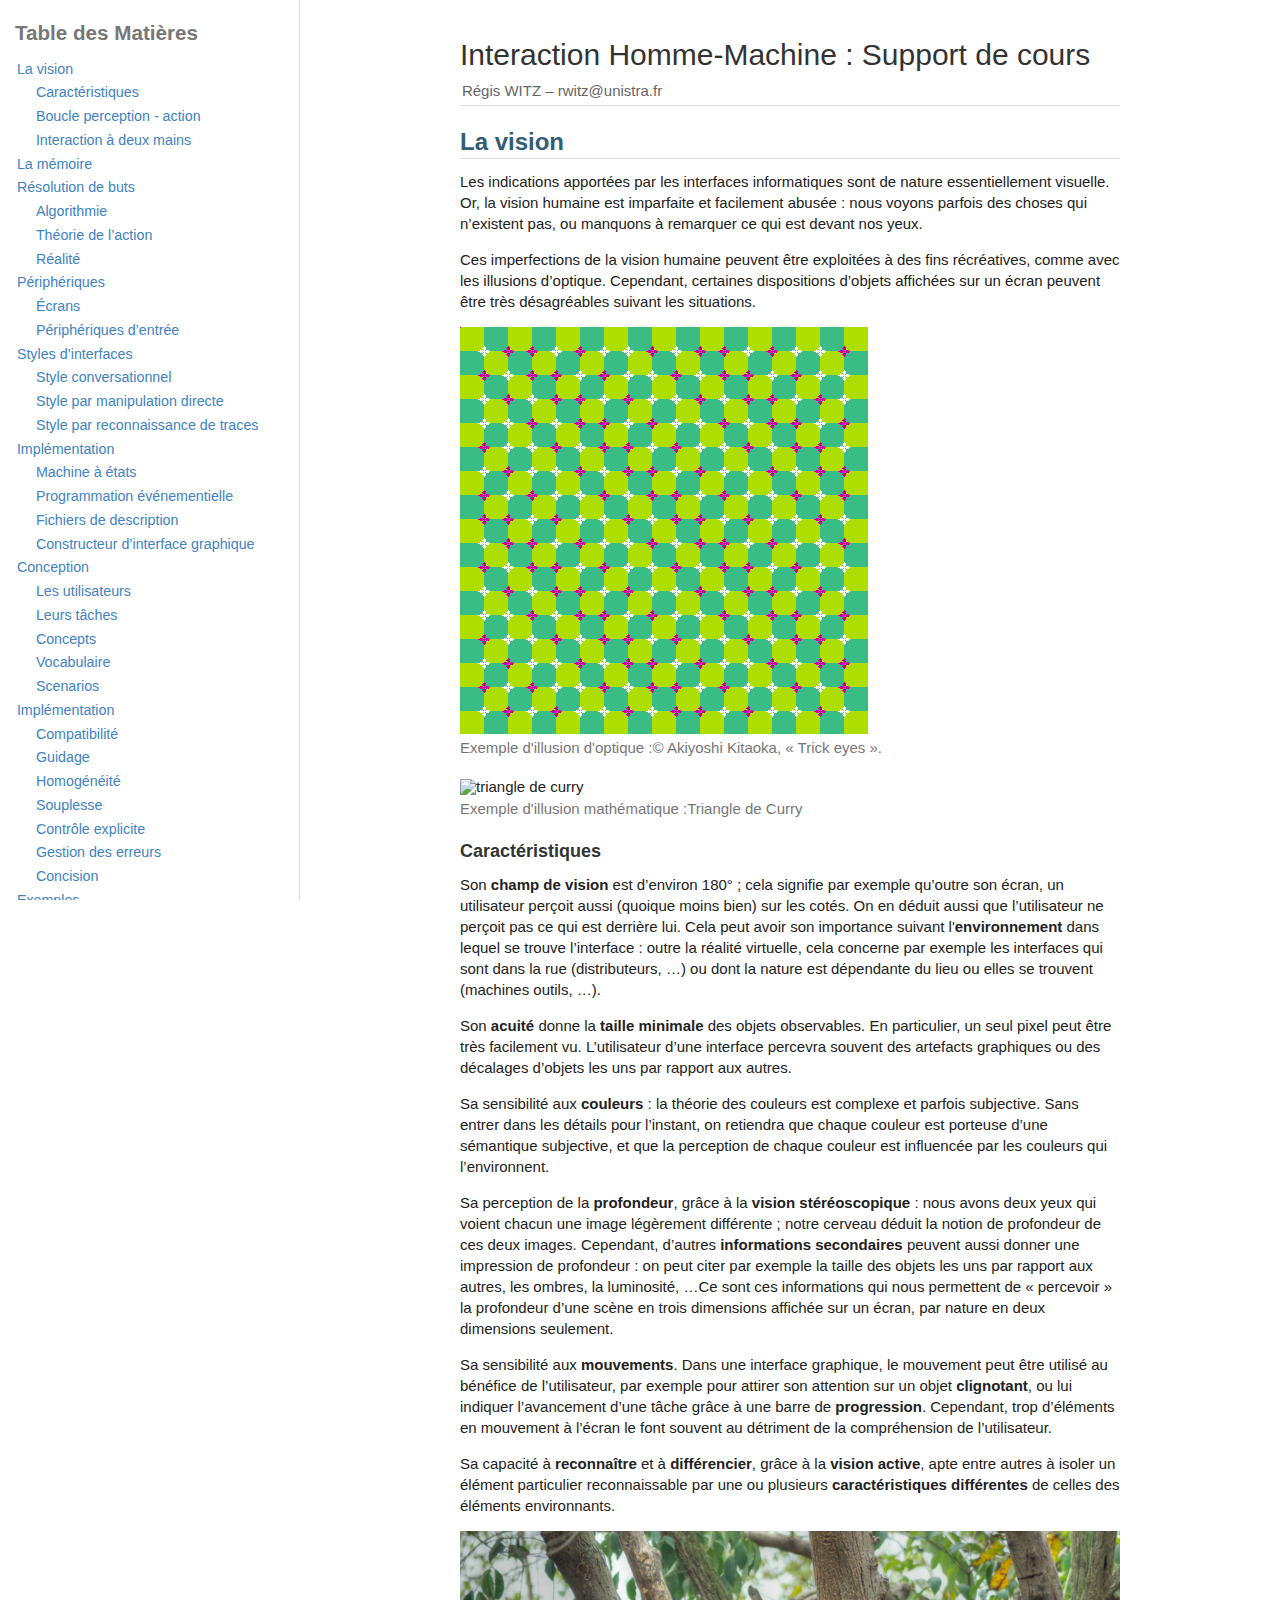
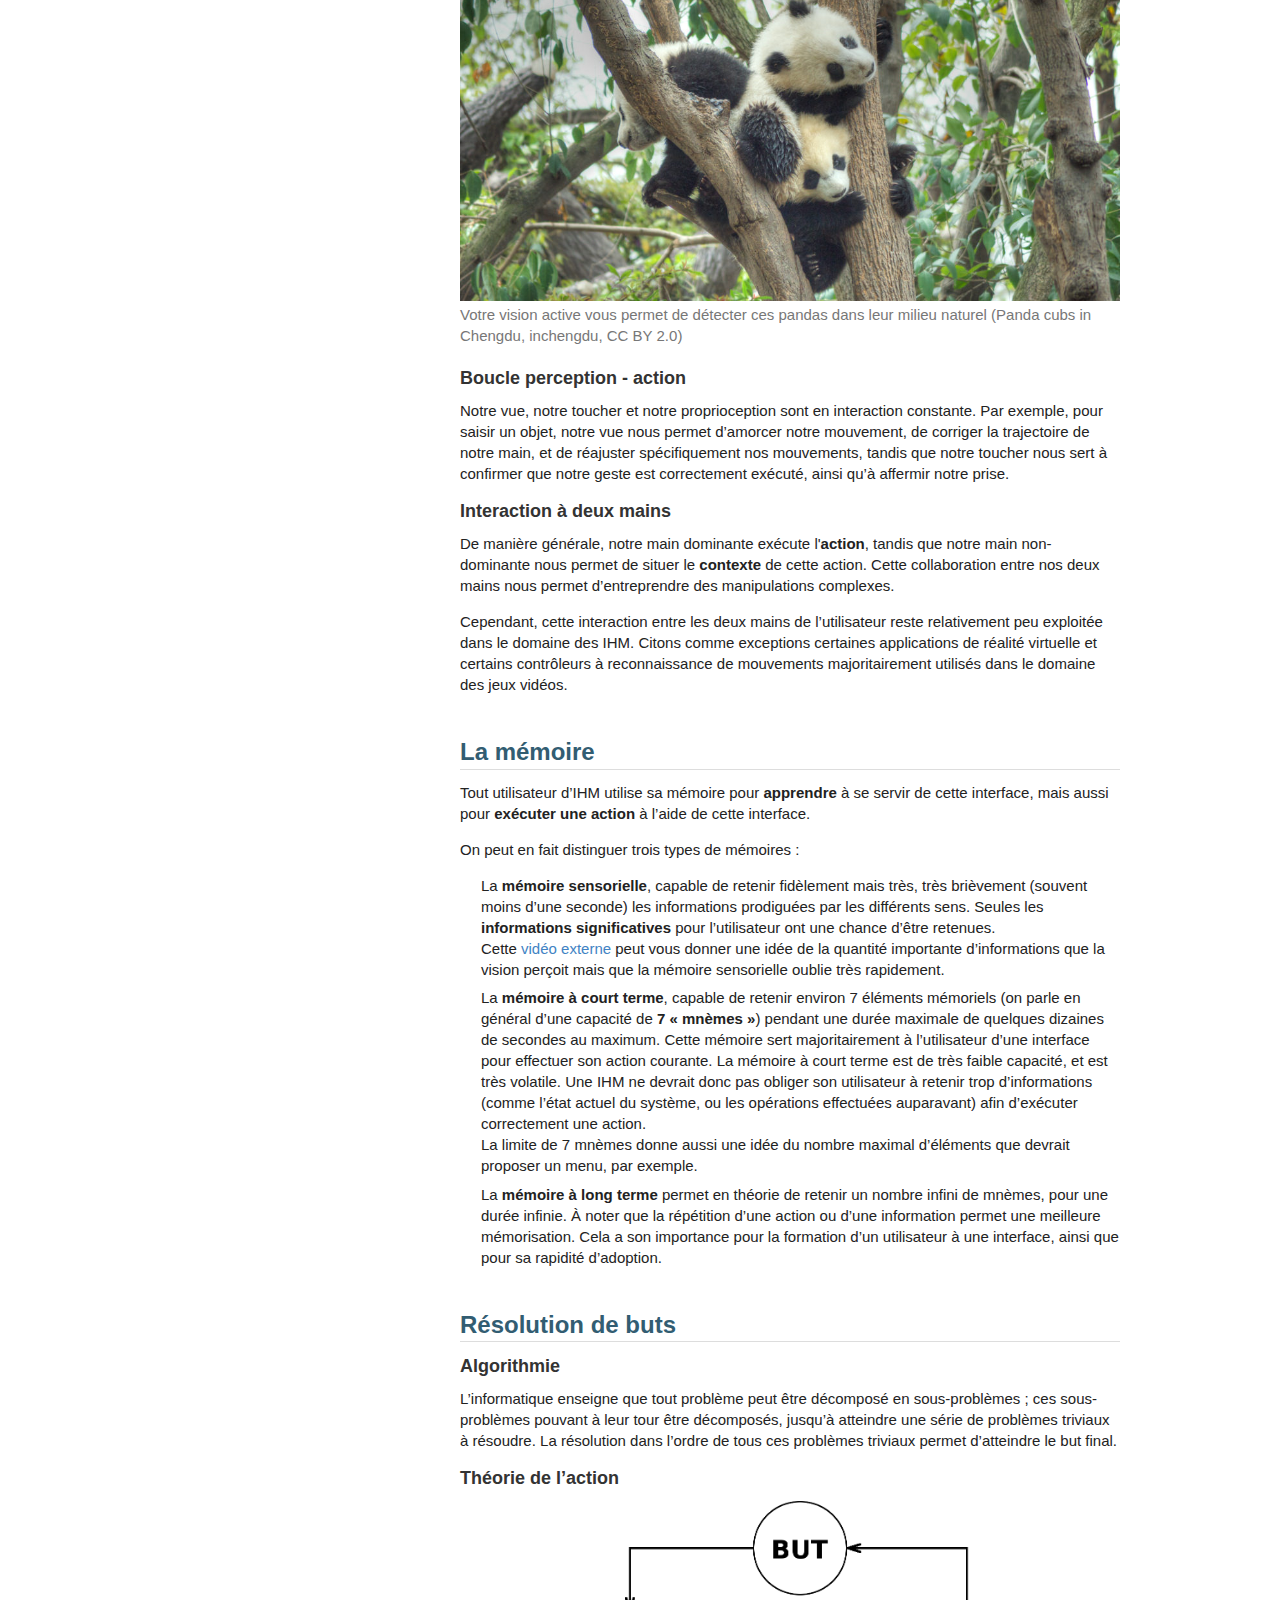
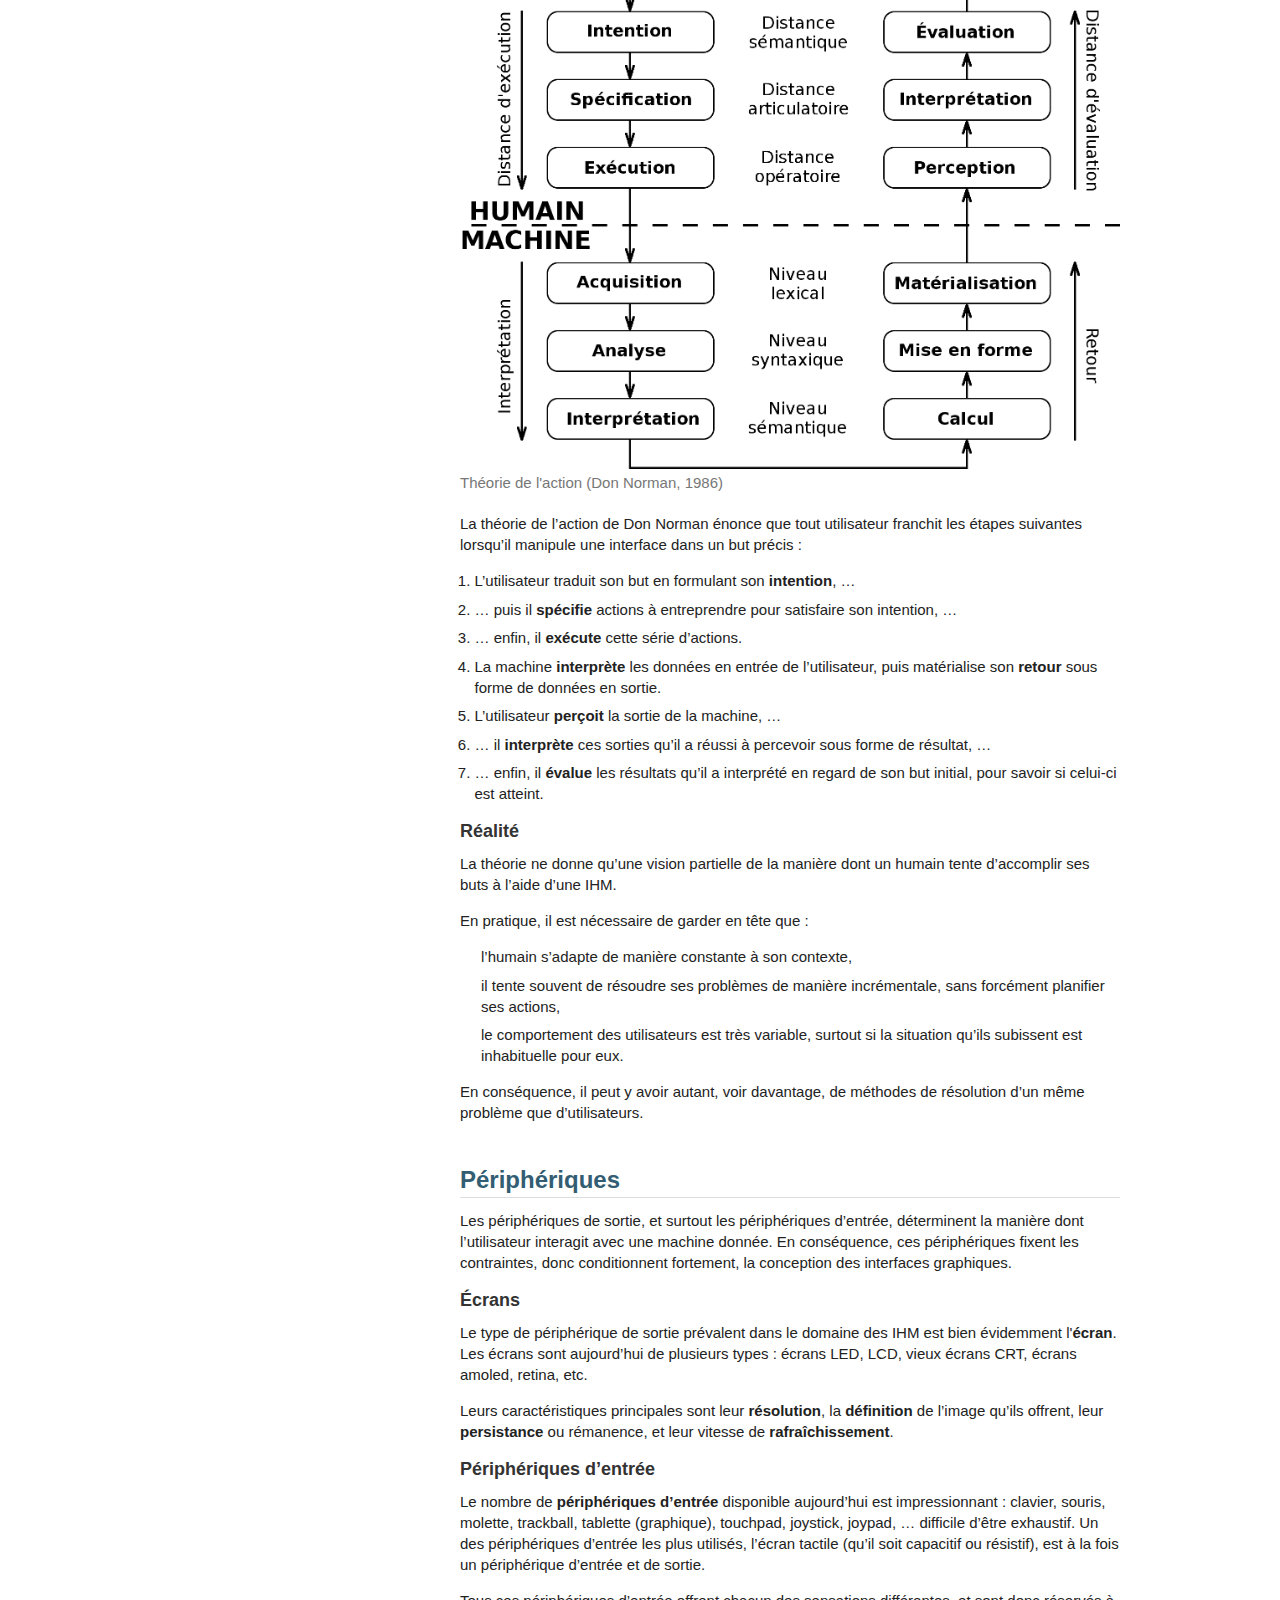
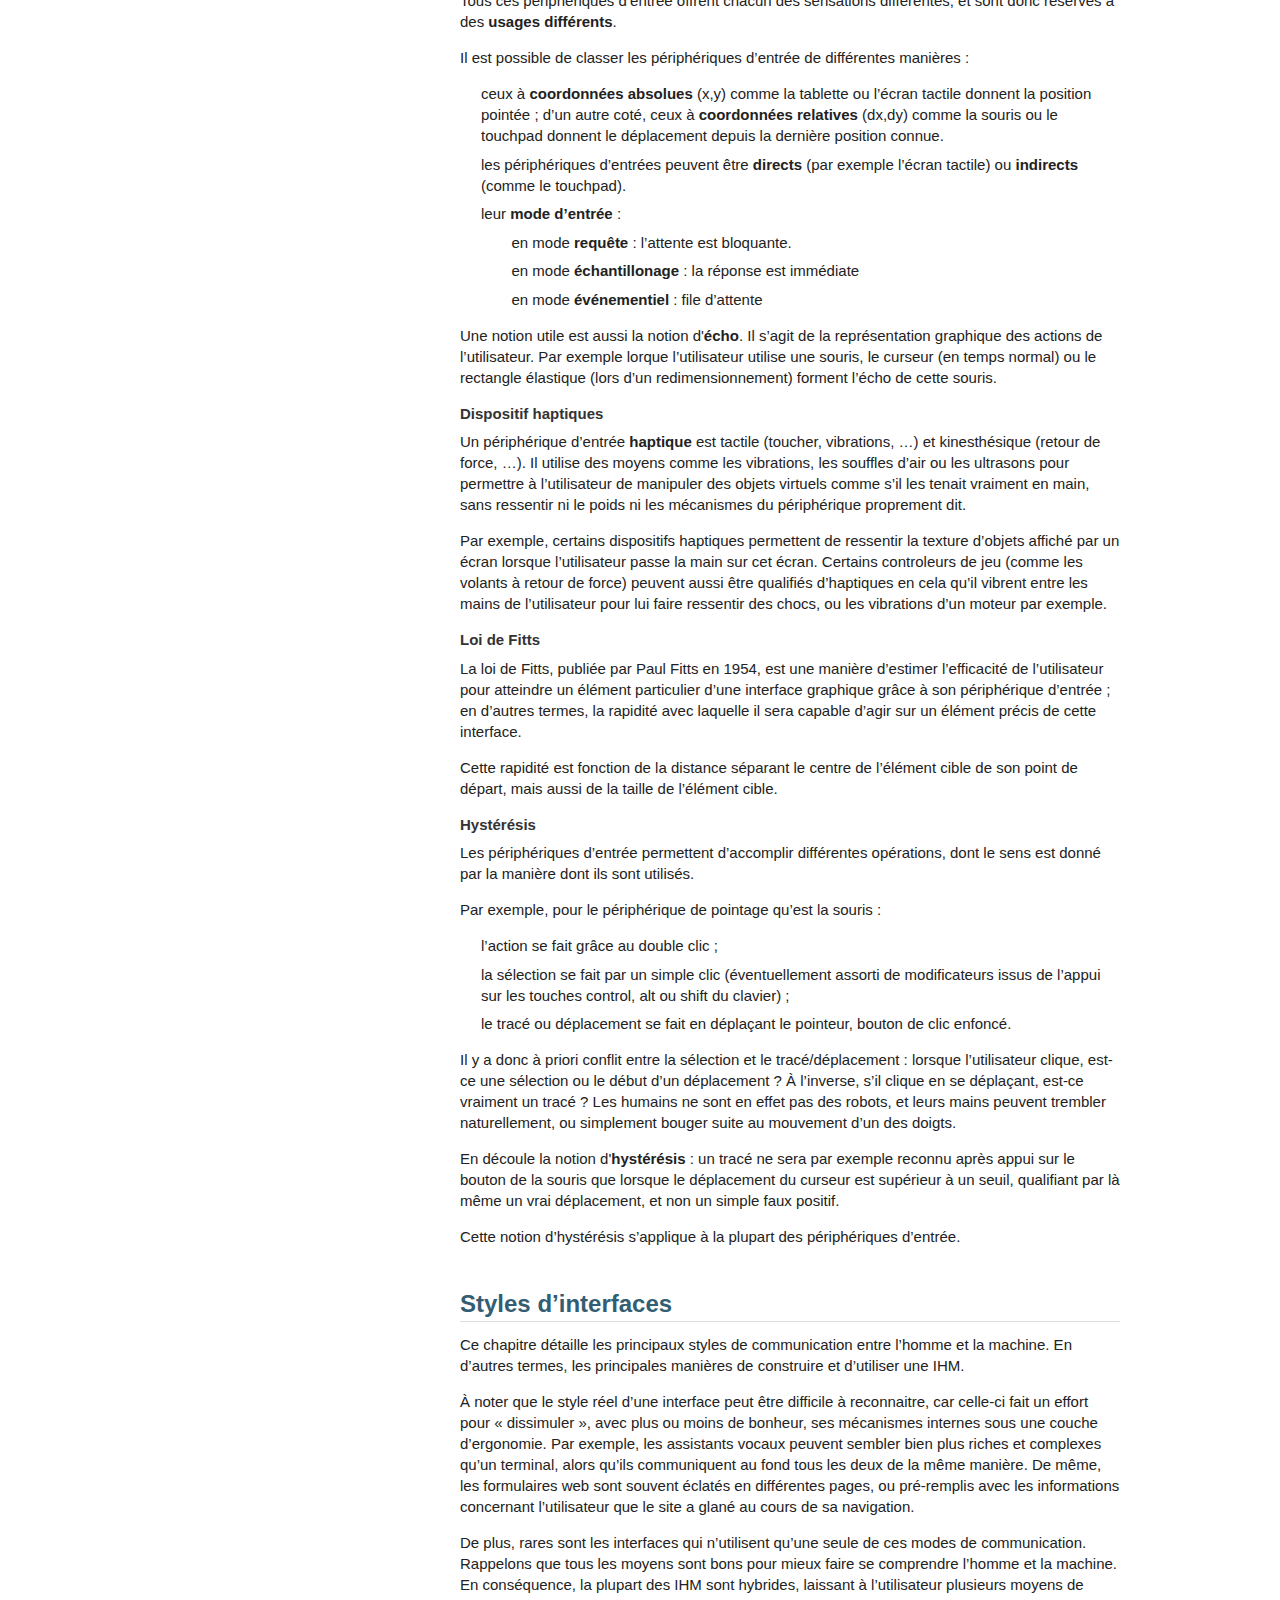
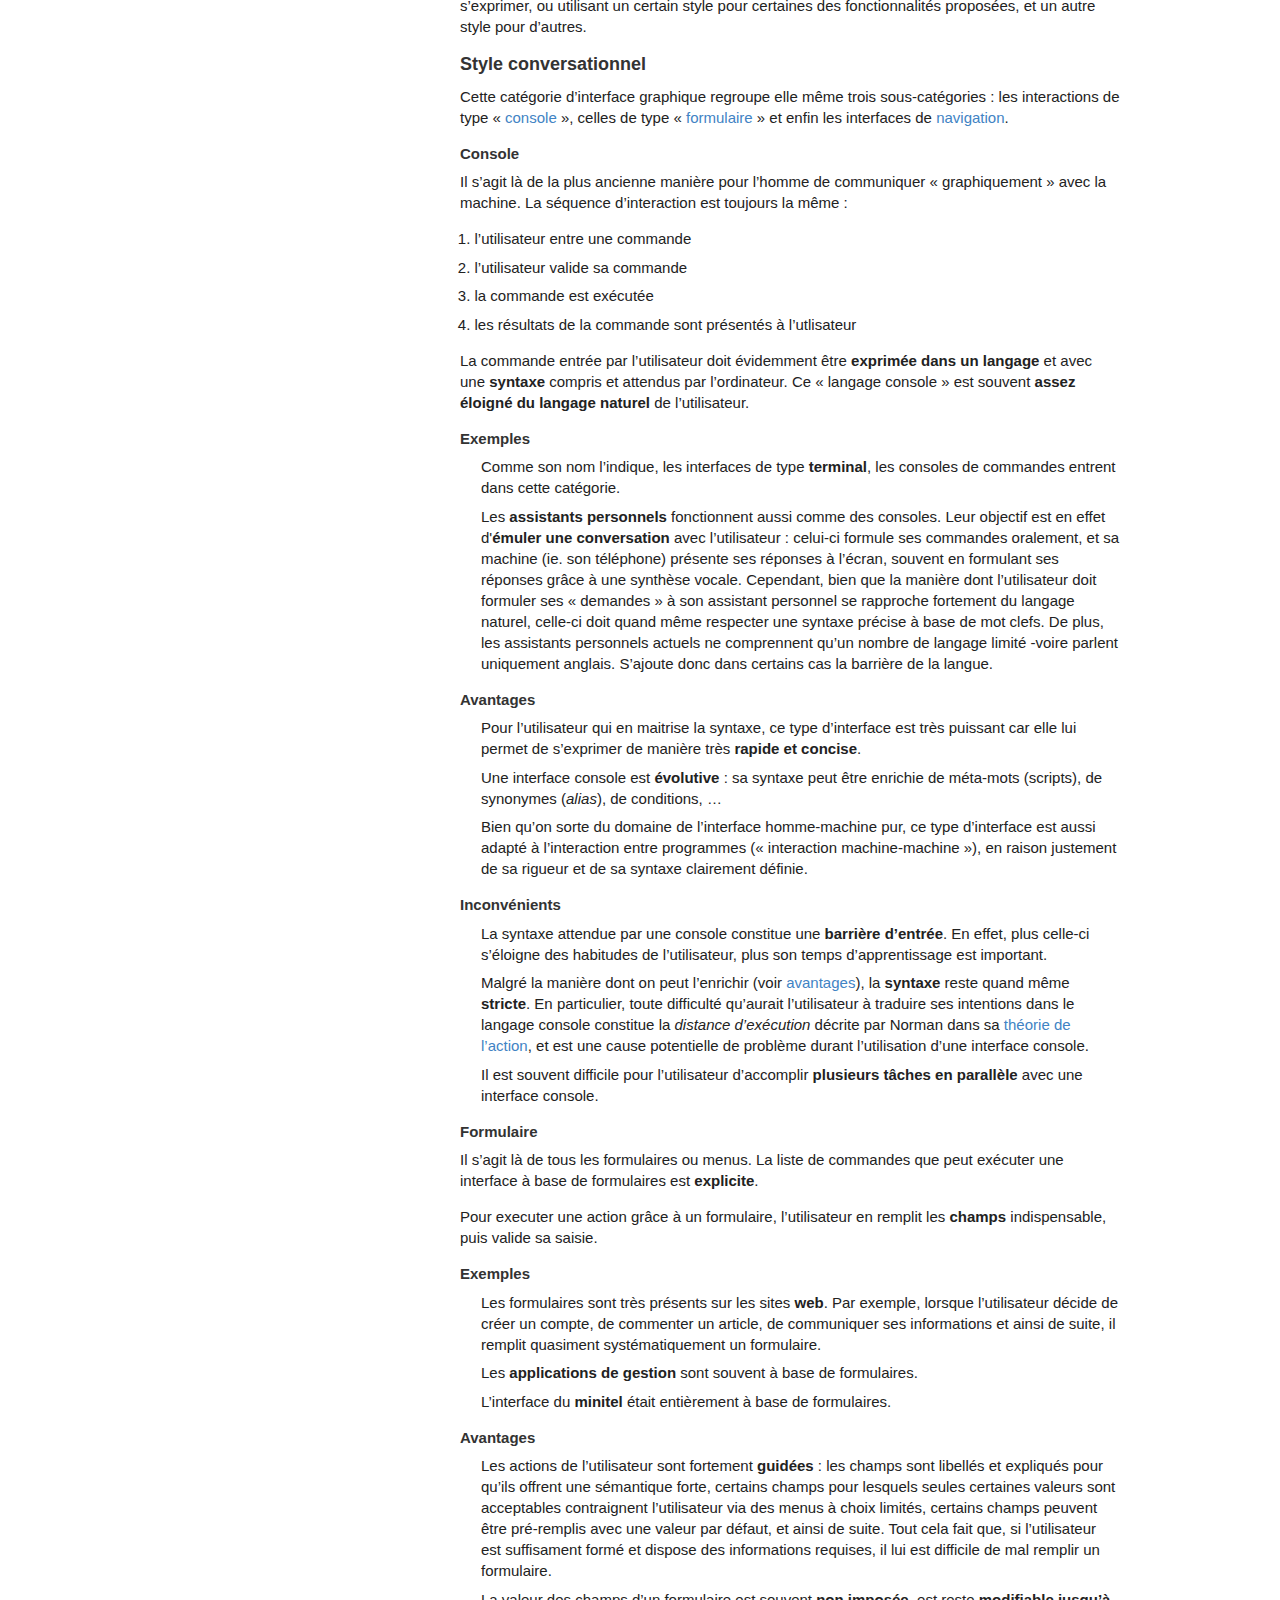
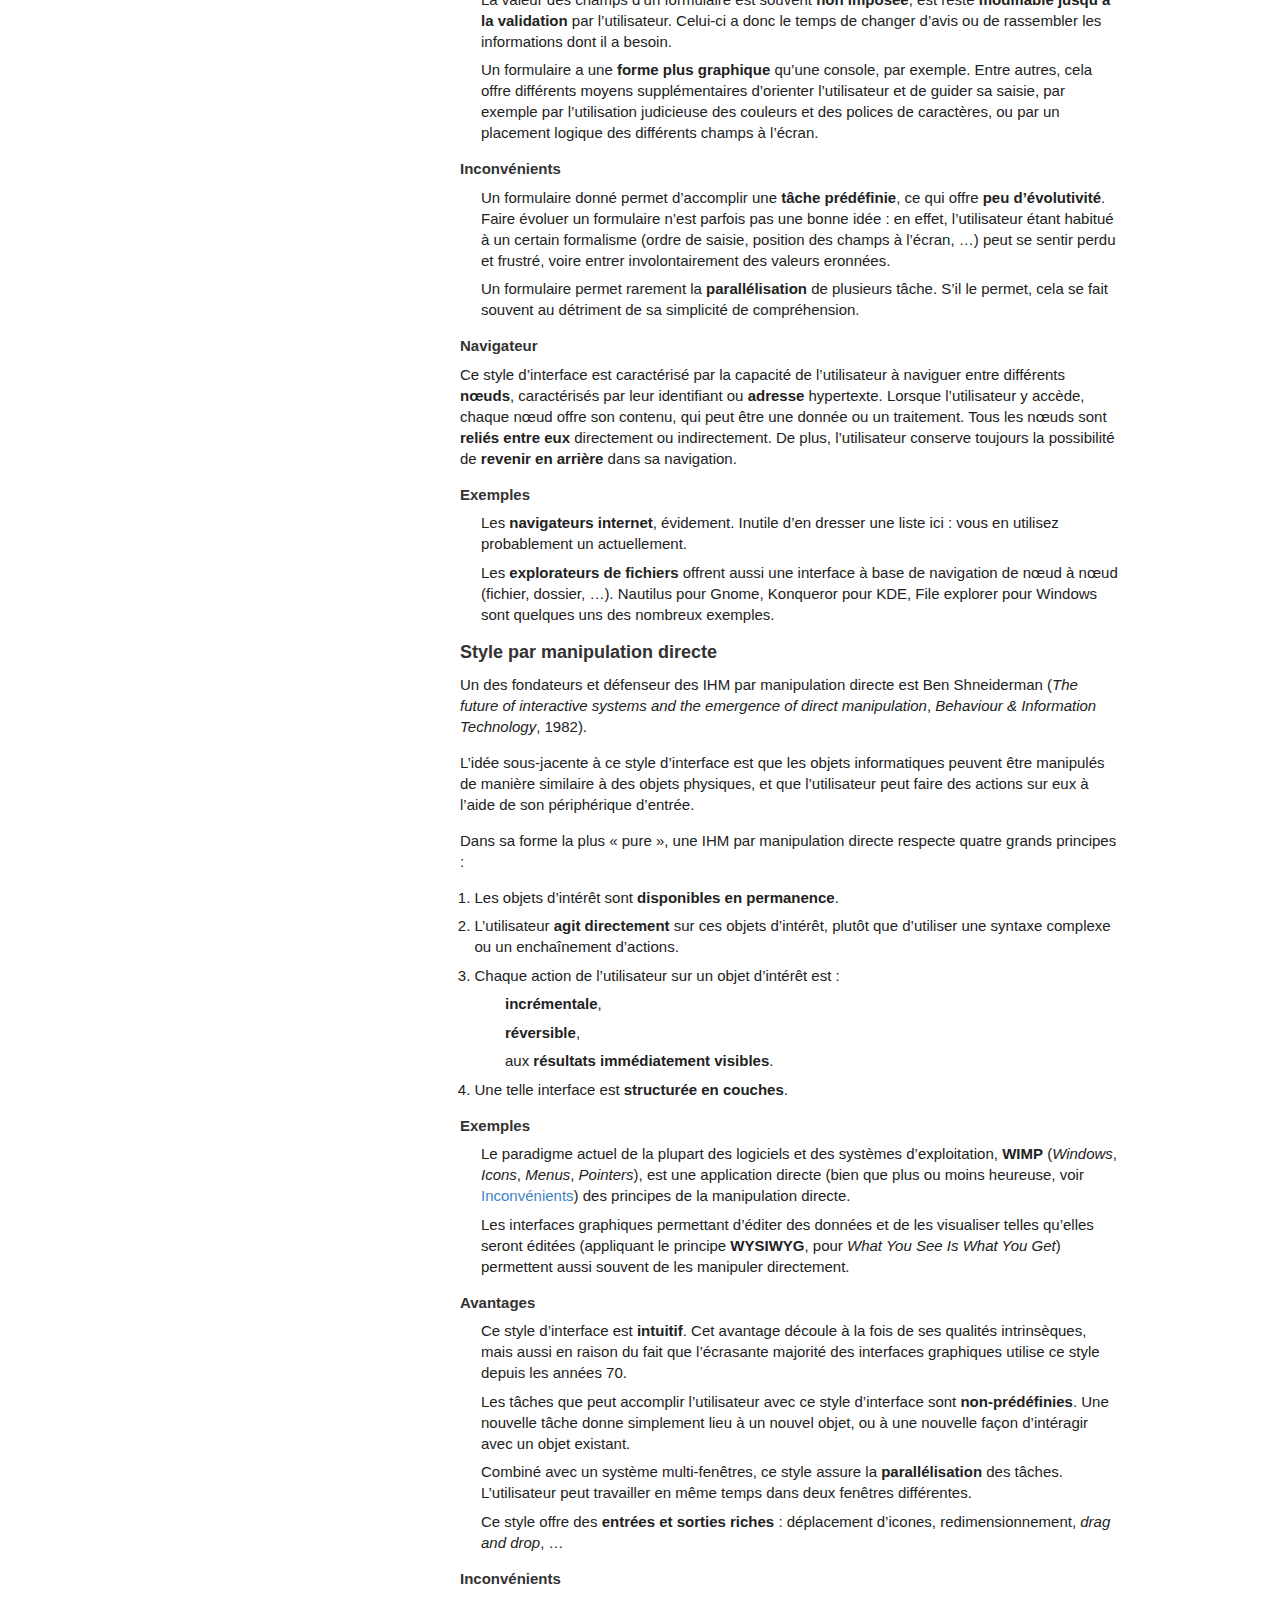
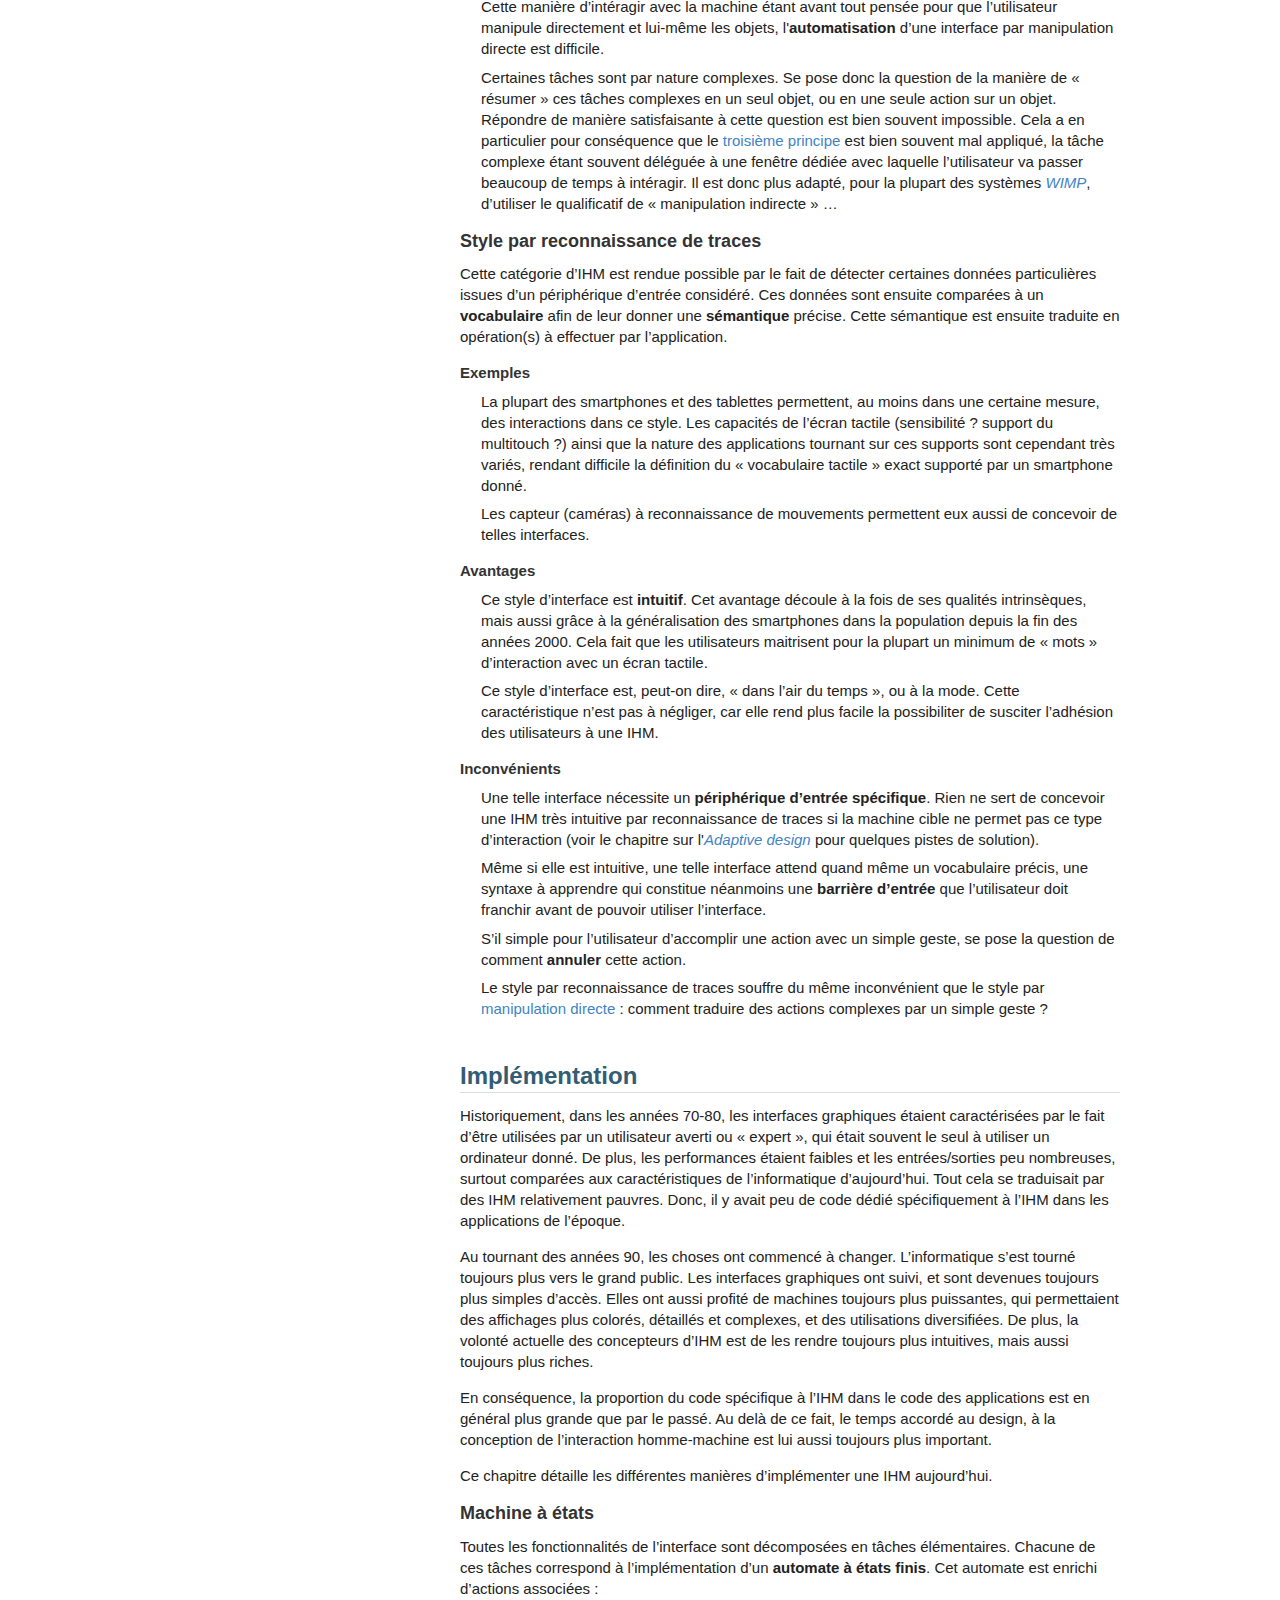
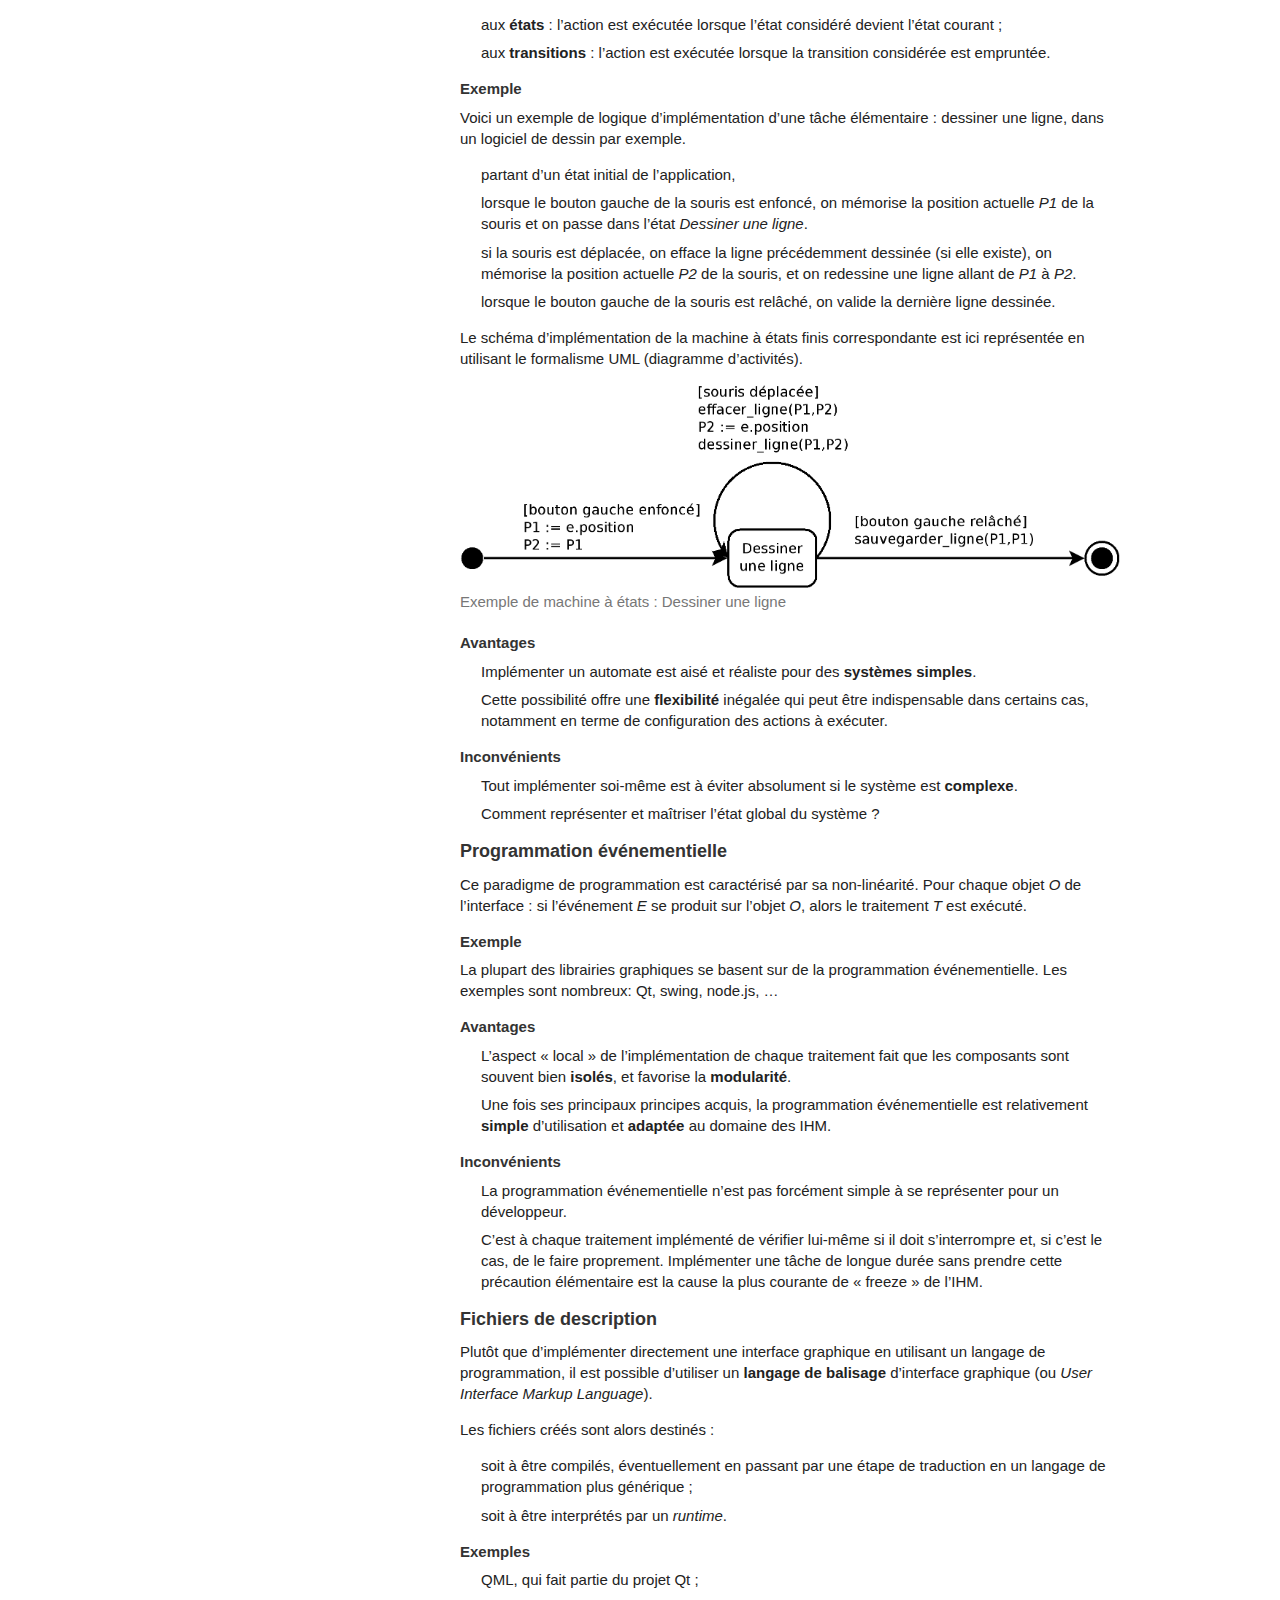
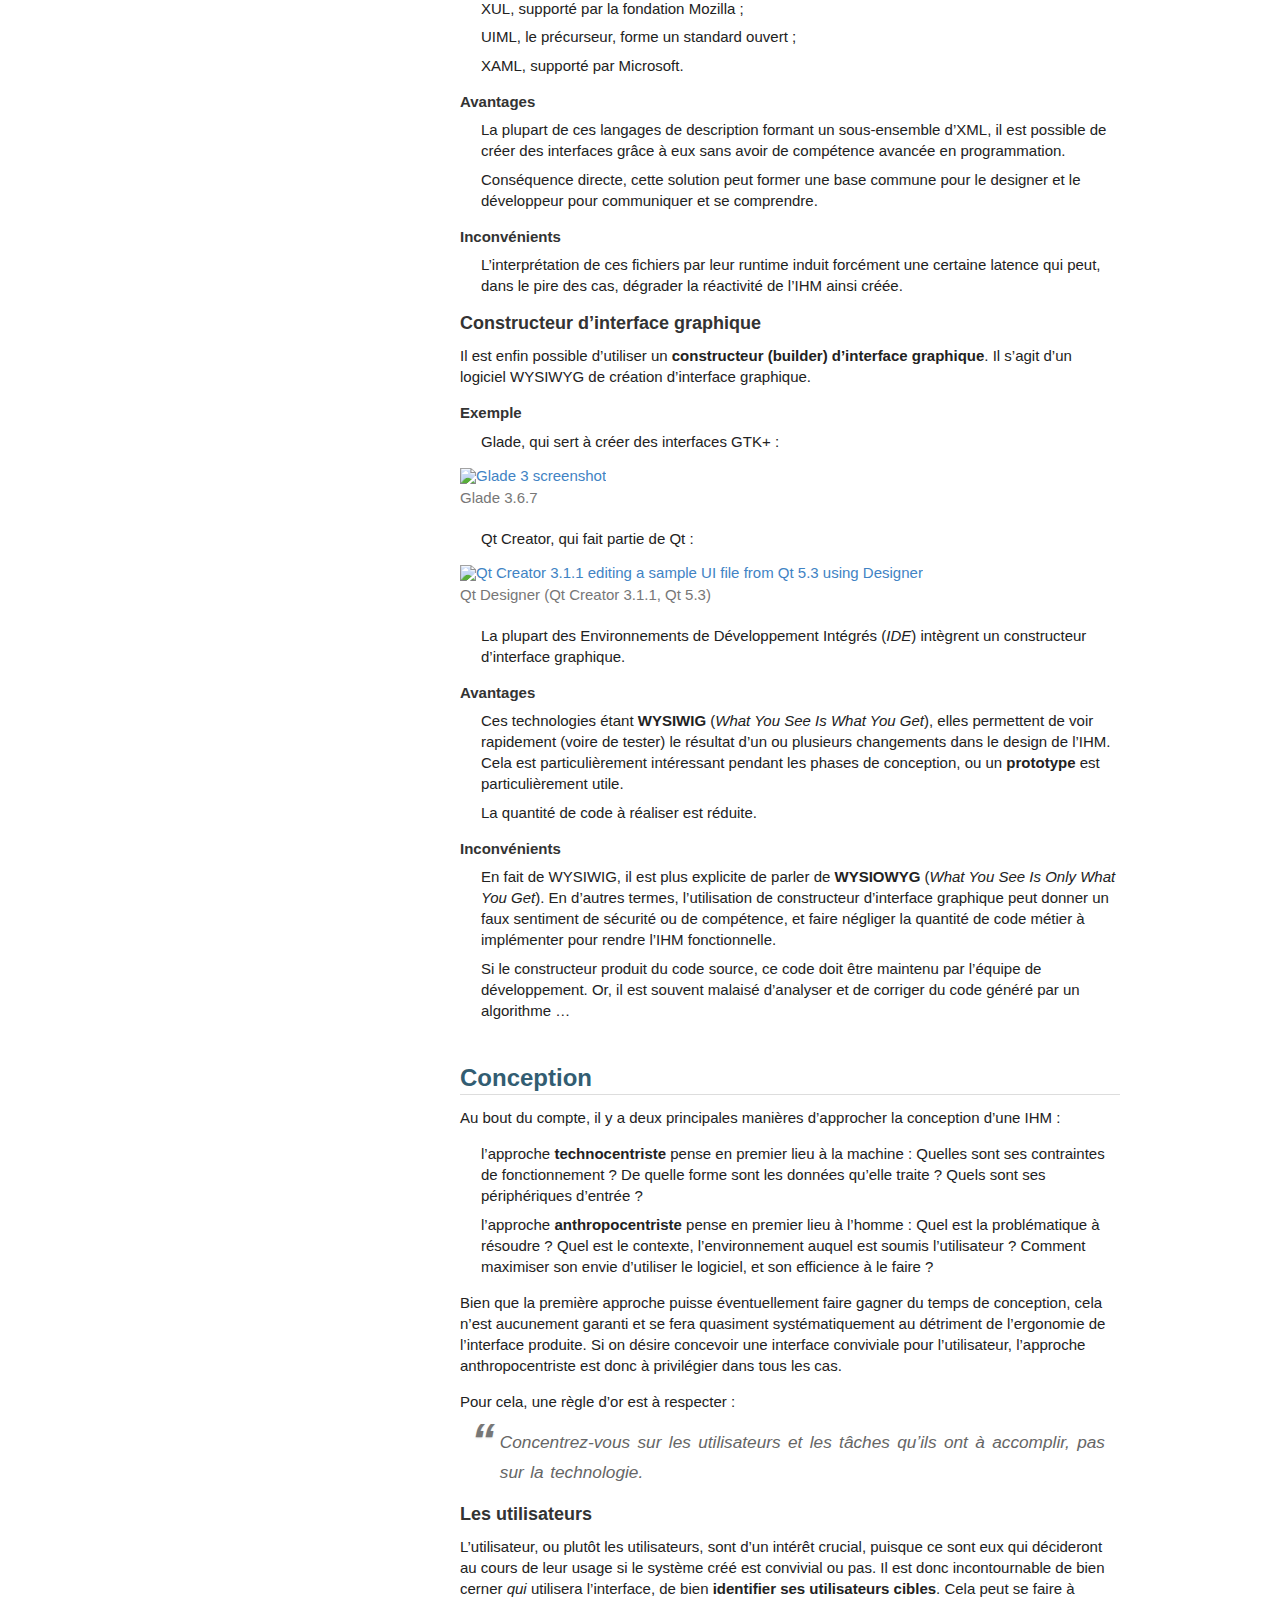
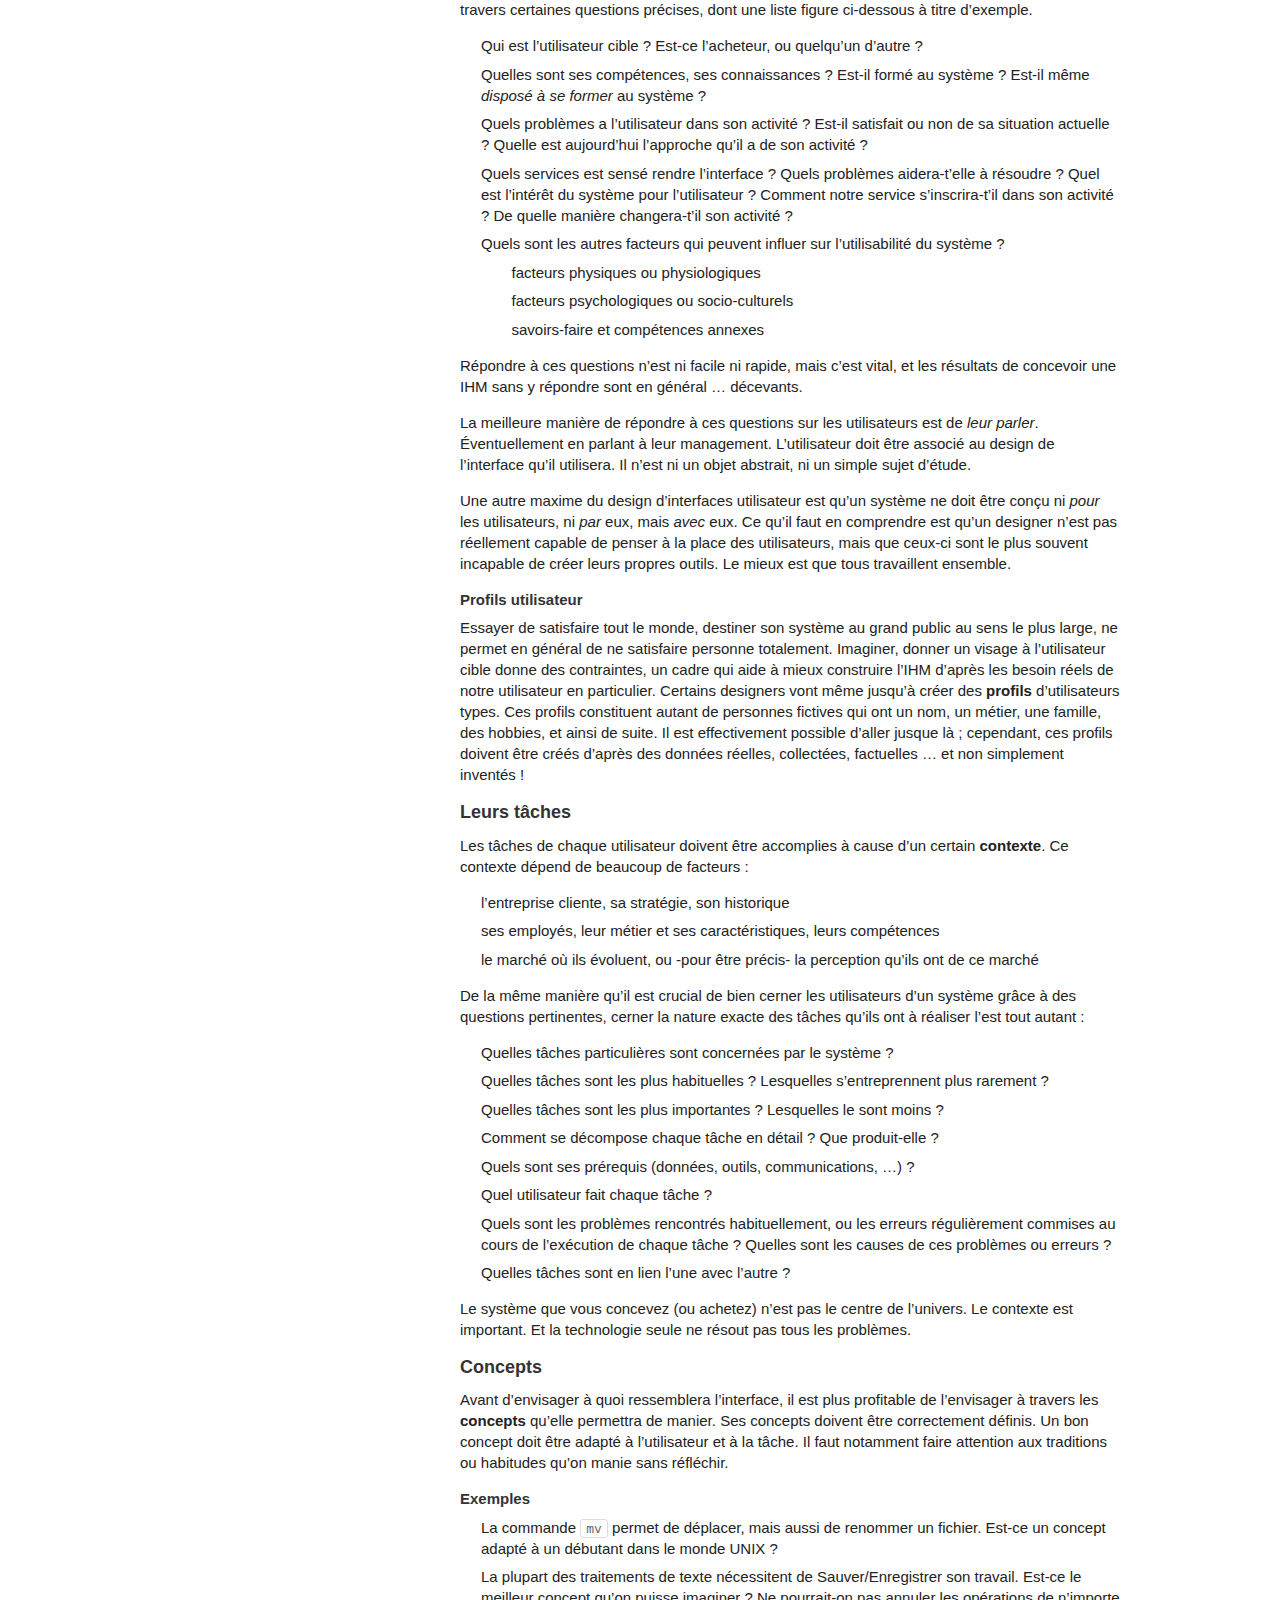
==== index.html @ 8b0c9223 "Deploy wiztigers/InteractionHommeMachine to github.com/wiztigers/InteractionHommeMachine.git:gh-page" ====
<!DOCTYPE html>
<html lang="en">
<head>
<meta charset="UTF-8">
<!--[if IE]><meta http-equiv="X-UA-Compatible" content="IE=edge"><![endif]-->
<meta name="viewport" content="width=device-width, initial-scale=1.0">
<meta name="generator" content="Asciidoctor 1.5.7.1">
<meta name="author" content="Régis WITZ">
<title>Interaction Homme-Machine : Support de cours</title>
<link rel="stylesheet" href="./github.css">
</head>
<body class="book toc2 toc-left">
<div id="header">
<h1>Interaction Homme-Machine : Support de cours</h1>
<div class="details">
<span id="author" class="author">Régis WITZ</span><br>
<span id="email" class="email"><a href="mailto:rwitz@unistra.fr">rwitz@unistra.fr</a></span><br>
</div>
<div id="toc" class="toc2">
<div id="toctitle">Table des Matières</div>
<ul class="sectlevel1">
<li><a href="#_la_vision">La vision</a>
<ul class="sectlevel2">
<li><a href="#_caractéristiques">Caractéristiques</a></li>
<li><a href="#_boucle_perception_action">Boucle perception - action</a></li>
<li><a href="#_interaction_à_deux_mains">Interaction à deux mains</a></li>
</ul>
</li>
<li><a href="#_la_mémoire">La mémoire</a></li>
<li><a href="#_résolution_de_buts">Résolution de buts</a>
<ul class="sectlevel2">
<li><a href="#_algorithmie">Algorithmie</a></li>
<li><a href="#seven_stages_of_action">Théorie de l&#8217;action</a></li>
<li><a href="#_réalité">Réalité</a></li>
</ul>
</li>
<li><a href="#_périphériques">Périphériques</a>
<ul class="sectlevel2">
<li><a href="#_Écrans">Écrans</a></li>
<li><a href="#_périphériques_dentrée">Périphériques d&#8217;entrée</a></li>
</ul>
</li>
<li><a href="#chapter_gui_styles">Styles d&#8217;interfaces</a>
<ul class="sectlevel2">
<li><a href="#_style_conversationnel">Style conversationnel</a></li>
<li><a href="#style_direct_manipulation">Style par manipulation directe</a></li>
<li><a href="#style_gestures">Style par reconnaissance de traces</a></li>
</ul>
</li>
<li><a href="#_implémentation">Implémentation</a>
<ul class="sectlevel2">
<li><a href="#_machine_à_états">Machine à états</a></li>
<li><a href="#_programmation_événementielle">Programmation événementielle</a></li>
<li><a href="#_fichiers_de_description">Fichiers de description</a></li>
<li><a href="#_constructeur_dinterface_graphique">Constructeur d&#8217;interface graphique</a></li>
</ul>
</li>
<li><a href="#_conception">Conception</a>
<ul class="sectlevel2">
<li><a href="#_les_utilisateurs">Les utilisateurs</a></li>
<li><a href="#_leurs_tâches">Leurs tâches</a></li>
<li><a href="#concepts">Concepts</a></li>
<li><a href="#_vocabulaire">Vocabulaire</a></li>
<li><a href="#_scenarios">Scenarios</a></li>
</ul>
</li>
<li><a href="#_implémentation_2">Implémentation</a>
<ul class="sectlevel2">
<li><a href="#principle_compatibility">Compatibilité</a></li>
<li><a href="#principle_guiding">Guidage</a></li>
<li><a href="#principle_consistency">Homogénéité</a></li>
<li><a href="#principle_flexibility">Souplesse</a></li>
<li><a href="#principle_explicit_control">Contrôle explicite</a></li>
<li><a href="#principle_error_management">Gestion des erreurs</a></li>
<li><a href="#principle_concision">Concision</a></li>
</ul>
</li>
<li><a href="#_exemples_3">Exemples</a>
<ul class="sectlevel2">
<li><a href="#_restrictions_arbitraires">Restrictions arbitraires</a></li>
<li><a href="#_mécanismes_internes">Mécanismes internes</a></li>
<li><a href="#_nombreuses_fonctionnalités">Nombreuses fonctionnalités</a></li>
<li><a href="#_biais_cognitif">Biais cognitif</a></li>
<li><a href="#_données">Données</a></li>
<li><a href="#_affichage">Affichage</a></li>
</ul>
</li>
<li><a href="#_couleurs">Couleurs</a>
<ul class="sectlevel2">
<li><a href="#_usage">Usage</a></li>
<li><a href="#_palettes">Palettes</a></li>
</ul>
</li>
<li><a href="#_interfaces_multi_support">Interfaces multi-support</a>
<ul class="sectlevel2">
<li><a href="#chapter_responsive_design">Responsive design</a></li>
<li><a href="#chapter_adaptive_design">Adaptive design</a></li>
<li><a href="#_choisir">Choisir</a></li>
<li><a href="#_techniques">Techniques</a></li>
<li><a href="#_Égalité_devant_le_contenu">Égalité devant le contenu</a></li>
</ul>
</li>
<li><a href="#_accessibilité">Accessibilité</a>
<ul class="sectlevel2">
<li><a href="#_définition_et_contexte">Définition et contexte</a></li>
<li><a href="#_enjeux">Enjeux</a></li>
<li><a href="#_solution">Solution</a></li>
<li><a href="#_validation">Validation</a></li>
</ul>
</li>
<li><a href="#_internationalisation">Internationalisation</a>
<ul class="sectlevel2">
<li><a href="#_traduction">Traduction</a></li>
<li><a href="#_localisation">Localisation</a></li>
<li><a href="#_internationalisation_2">Internationalisation</a></li>
</ul>
</li>
<li><a href="#_tests">Tests</a>
<ul class="sectlevel2">
<li><a href="#_types_de_tests">Types de tests</a></li>
<li><a href="#_outils_de_mesure">Outils de mesure</a></li>
<li><a href="#_quand_tester">Quand tester ?</a></li>
</ul>
</li>
</ul>
</div>
</div>
<div id="content">
<div class="sect1">
<h2 id="_la_vision">La vision</h2>
<div class="sectionbody">
<div class="paragraph">
<p>Les indications apportées par les interfaces informatiques sont de nature essentiellement visuelle. Or, la vision humaine est imparfaite et facilement abusée : nous voyons parfois des choses qui n&#8217;existent pas, ou manquons à remarquer ce qui est devant nos yeux.</p>
</div>
<div class="paragraph">
<p>Ces imperfections de la vision humaine peuvent être exploitées à des fins récréatives, comme avec les illusions d&#8217;optique.
Cependant, certaines dispositions d&#8217;objets affichées sur un écran peuvent être très désagréables suivant les situations.</p>
</div>
<div class="imageblock">
<div class="content">
<a class="image" href="http://ophtasurf.free.fr/illusions_extraordinaires2.htm"><img src="resources/intro/illusion_akiyoshi9.png" alt="illusion akiyoshi9"></a>
</div>
<div class="title">Exemple d'illusion d'optique :© Akiyoshi Kitaoka, « Trick eyes ».</div>
</div>
<div class="imageblock">
<div class="content">
<img src="resources/intro/triangle_de_curry.jpg" alt="triangle de curry">
</div>
<div class="title">Exemple d'illusion mathématique :Triangle de Curry</div>
</div>
<div class="sect2">
<h3 id="_caractéristiques">Caractéristiques</h3>
<div class="paragraph">
<p>Son <strong>champ de vision</strong> est d&#8217;environ 180° ; cela signifie par exemple qu&#8217;outre son écran, un utilisateur perçoit aussi (quoique moins bien) sur les cotés.
On en déduit aussi que l&#8217;utilisateur ne perçoit pas ce qui est derrière lui.
Cela peut avoir son importance suivant l'<strong>environnement</strong> dans lequel se trouve l&#8217;interface : outre la réalité virtuelle, cela concerne par exemple les interfaces qui sont dans la rue (distributeurs, &#8230;&#8203;) ou dont la nature est dépendante du lieu ou elles se trouvent (machines outils, &#8230;&#8203;).</p>
</div>
<div class="paragraph">
<p>Son <strong>acuité</strong> donne la <strong>taille minimale</strong> des objets observables.
En particulier, un seul pixel peut être très facilement vu.
L&#8217;utilisateur d&#8217;une interface percevra souvent des artefacts graphiques ou des décalages d&#8217;objets les uns par rapport aux autres.</p>
</div>
<div class="paragraph">
<p>Sa sensibilité aux <strong>couleurs</strong> : la théorie des couleurs est complexe et parfois subjective.
Sans entrer dans les détails pour l&#8217;instant, on retiendra que chaque couleur est porteuse d&#8217;une sémantique subjective, et que la perception de chaque couleur est influencée par les couleurs qui l&#8217;environnent.</p>
</div>
<div class="paragraph">
<p>Sa perception de la <strong>profondeur</strong>, grâce à la <strong>vision stéréoscopique</strong> : nous avons deux yeux qui voient chacun une image légèrement différente ; notre cerveau déduit la notion de profondeur de ces deux images.
Cependant, d&#8217;autres <strong>informations secondaires</strong> peuvent aussi donner une impression de profondeur : on peut citer par exemple la taille des objets les uns par rapport aux autres, les ombres, la luminosité, &#8230;&#8203;
Ce sont ces informations qui nous permettent de « percevoir » la profondeur d&#8217;une scène en trois dimensions affichée sur un écran, par nature en deux dimensions seulement.</p>
</div>
<div class="paragraph">
<p>Sa sensibilité aux <strong>mouvements</strong>.
Dans une interface graphique, le mouvement peut être utilisé au bénéfice de l&#8217;utilisateur, par exemple pour attirer son attention sur un objet <strong>clignotant</strong>, ou lui indiquer l&#8217;avancement d&#8217;une tâche grâce à une barre de <strong>progression</strong>.
Cependant, trop d&#8217;éléments en mouvement à l&#8217;écran le font souvent au détriment de la compréhension de l&#8217;utilisateur.</p>
</div>
<div class="paragraph">
<p>Sa capacité à <strong>reconnaître</strong> et à <strong>différencier</strong>, grâce à la <strong>vision active</strong>, apte entre autres à isoler un élément particulier reconnaissable par une ou plusieurs <strong>caractéristiques différentes</strong> de celles des éléments environnants.</p>
</div>
<div class="imageblock">
<div class="content">
<img src="resources/intro/panda_cubs_inchengdu.png" alt="panda cubs inchengdu">
</div>
<div class="title">Votre vision active vous permet de détecter ces pandas dans leur milieu naturel (Panda cubs in Chengdu, inchengdu, CC BY 2.0)</div>
</div>
</div>
<div class="sect2">
<h3 id="_boucle_perception_action">Boucle perception - action</h3>
<div class="paragraph">
<p>Notre vue, notre toucher et notre proprioception sont en interaction constante.
Par exemple, pour saisir un objet, notre vue nous permet d&#8217;amorcer notre mouvement, de corriger la trajectoire de notre main, et de réajuster spécifiquement nos mouvements, tandis que notre toucher nous sert à confirmer que notre geste est correctement exécuté, ainsi qu&#8217;à affermir notre prise.</p>
</div>
</div>
<div class="sect2">
<h3 id="_interaction_à_deux_mains">Interaction à deux mains</h3>
<div class="paragraph">
<p>De manière générale, notre main dominante exécute l'<strong>action</strong>, tandis que notre main non-dominante nous permet de situer le <strong>contexte</strong> de cette action.
Cette collaboration entre nos deux mains nous permet d&#8217;entreprendre des manipulations complexes.</p>
</div>
<div class="paragraph">
<p>Cependant, cette interaction entre les deux mains de l&#8217;utilisateur reste relativement peu exploitée dans le domaine des IHM. Citons comme exceptions certaines applications de réalité virtuelle et certains contrôleurs à reconnaissance de mouvements majoritairement utilisés dans le domaine des jeux vidéos.</p>
</div>
</div>
</div>
</div>
<div class="sect1">
<h2 id="_la_mémoire">La mémoire</h2>
<div class="sectionbody">
<div class="paragraph">
<p>Tout utilisateur d&#8217;IHM utilise sa mémoire pour <strong>apprendre</strong> à se servir de cette interface, mais aussi pour <strong>exécuter une action</strong> à l&#8217;aide de cette interface.</p>
</div>
<div class="paragraph">
<p>On peut en fait distinguer trois types de mémoires :</p>
</div>
<div class="ulist">
<ul>
<li>
<p>La <strong>mémoire sensorielle</strong>, capable de retenir fidèlement mais très, très brièvement (souvent moins d&#8217;une seconde) les informations prodiguées par les différents sens.
Seules les <strong>informations significatives</strong> pour l&#8217;utilisateur ont une chance d&#8217;être retenues.<br>
Cette <a href="https://www.youtube.com/watch?v=ubNF9QNEQLA">vidéo externe</a> peut vous donner une idée de la quantité importante d&#8217;informations que la vision perçoit mais que la mémoire sensorielle oublie très rapidement.</p>
</li>
<li>
<p>La <strong>mémoire à court terme</strong>, capable de retenir environ 7 éléments mémoriels (on parle en général d&#8217;une capacité de <strong>7 « mnèmes »</strong>) pendant une durée maximale de quelques dizaines de secondes au maximum.
Cette mémoire sert majoritairement à l&#8217;utilisateur d&#8217;une interface pour effectuer son action courante.
La mémoire à court terme est de très faible capacité, et est très volatile.
Une IHM ne devrait donc pas obliger son utilisateur à retenir trop d&#8217;informations (comme l&#8217;état actuel du système, ou les opérations effectuées auparavant) afin d&#8217;exécuter correctement une action.<br>
La limite de 7 mnèmes donne aussi une idée du nombre maximal d&#8217;éléments que devrait proposer un menu, par exemple.</p>
</li>
<li>
<p>La <strong>mémoire à long terme</strong> permet en théorie de retenir un nombre infini de mnèmes, pour une durée infinie.
À noter que la répétition d&#8217;une action ou d&#8217;une information permet une meilleure mémorisation.
Cela a son importance pour la formation d&#8217;un utilisateur à une interface, ainsi que pour sa rapidité d&#8217;adoption.</p>
</li>
</ul>
</div>
</div>
</div>
<div class="sect1">
<h2 id="_résolution_de_buts">Résolution de buts</h2>
<div class="sectionbody">
<div class="sect2">
<h3 id="_algorithmie">Algorithmie</h3>
<div class="paragraph">
<p>L&#8217;informatique enseigne que tout problème peut être décomposé en sous-problèmes ; ces sous-problèmes pouvant à leur tour être décomposés, jusqu&#8217;à atteindre une série de problèmes triviaux à résoudre.
La résolution dans l&#8217;ordre de tous ces problèmes triviaux permet d&#8217;atteindre le but final.</p>
</div>
</div>
<div class="sect2">
<h3 id="seven_stages_of_action">Théorie de l&#8217;action</h3>
<div class="imageblock">
<div class="content">
<img src="resources/intro/ThéorieDeLAction.png" alt="ThéorieDeLAction">
</div>
<div class="title">Théorie de l'action (Don Norman, 1986)</div>
</div>
<div class="paragraph">
<p>La théorie de l&#8217;action de Don Norman énonce que tout utilisateur franchit les étapes suivantes lorsqu&#8217;il manipule une interface dans un but précis :</p>
</div>
<div class="olist arabic">
<ol class="arabic">
<li>
<p>L&#8217;utilisateur traduit son but en formulant son <strong>intention</strong>, &#8230;&#8203;</p>
</li>
<li>
<p>&#8230;&#8203; puis il <strong>spécifie</strong> actions à entreprendre pour satisfaire son intention, &#8230;&#8203;</p>
</li>
<li>
<p>&#8230;&#8203; enfin, il <strong>exécute</strong> cette série d&#8217;actions.</p>
</li>
<li>
<p>La machine <strong>interprète</strong> les données en entrée de l&#8217;utilisateur, puis matérialise son <strong>retour</strong> sous forme de données en sortie.</p>
</li>
<li>
<p>L&#8217;utilisateur <strong>perçoit</strong> la sortie de la machine, &#8230;&#8203;</p>
</li>
<li>
<p>&#8230;&#8203; il <strong>interprète</strong> ces sorties qu&#8217;il a réussi à percevoir sous forme de résultat, &#8230;&#8203;</p>
</li>
<li>
<p>&#8230;&#8203; enfin, il <strong>évalue</strong> les résultats qu&#8217;il a interprété en regard de son but initial, pour savoir si celui-ci est atteint.</p>
</li>
</ol>
</div>
</div>
<div class="sect2">
<h3 id="_réalité">Réalité</h3>
<div class="paragraph">
<p>La théorie ne donne qu&#8217;une vision partielle de la manière dont un humain tente d&#8217;accomplir ses buts à l&#8217;aide d&#8217;une IHM.</p>
</div>
<div class="paragraph">
<p>En pratique, il est nécessaire de garder en tête que :</p>
</div>
<div class="ulist">
<ul>
<li>
<p>l&#8217;humain s&#8217;adapte de manière constante à son contexte,</p>
</li>
<li>
<p>il tente souvent de résoudre ses problèmes de manière incrémentale, sans forcément planifier ses actions,</p>
</li>
<li>
<p>le comportement des utilisateurs est très variable, surtout si la situation qu&#8217;ils subissent est inhabituelle pour eux.</p>
</li>
</ul>
</div>
<div class="paragraph">
<p>En conséquence, il peut y avoir autant, voir davantage, de méthodes de résolution d&#8217;un même problème que d&#8217;utilisateurs.</p>
</div>
</div>
</div>
</div>
<div class="sect1">
<h2 id="_périphériques">Périphériques</h2>
<div class="sectionbody">
<div class="paragraph">
<p>Les périphériques de sortie, et surtout les périphériques d&#8217;entrée, déterminent la manière dont l&#8217;utilisateur interagit avec une machine donnée.
En conséquence, ces périphériques fixent les contraintes, donc conditionnent fortement, la conception des interfaces graphiques.</p>
</div>
<div class="sect2">
<h3 id="_Écrans">Écrans</h3>
<div class="paragraph">
<p>Le type de périphérique de sortie prévalent dans le domaine des IHM est bien évidemment l'<strong>écran</strong>.
Les écrans sont aujourd&#8217;hui de plusieurs types : écrans LED, LCD, vieux écrans CRT, écrans amoled, retina, etc.</p>
</div>
<div class="paragraph">
<p>Leurs caractéristiques principales sont leur <strong>résolution</strong>, la <strong>définition</strong> de l&#8217;image qu&#8217;ils offrent, leur <strong>persistance</strong> ou rémanence, et leur vitesse de <strong>rafraîchissement</strong>.</p>
</div>
</div>
<div class="sect2">
<h3 id="_périphériques_dentrée">Périphériques d&#8217;entrée</h3>
<div class="paragraph">
<p>Le nombre de <strong>périphériques d&#8217;entrée</strong> disponible aujourd&#8217;hui est impressionnant : clavier, souris, molette, trackball, tablette (graphique), touchpad, joystick, joypad, &#8230;&#8203; difficile d&#8217;être exhaustif.
Un des périphériques d&#8217;entrée les plus utilisés, l&#8217;écran tactile (qu&#8217;il soit capacitif ou résistif), est à la fois un périphérique d&#8217;entrée et de sortie.</p>
</div>
<div class="paragraph">
<p>Tous ces périphériques d&#8217;entrée offrent chacun des sensations différentes, et sont donc réservés à des <strong>usages différents</strong>.</p>
</div>
<div class="paragraph">
<p>Il est possible de classer les périphériques d&#8217;entrée de différentes manières :</p>
</div>
<div class="ulist">
<ul>
<li>
<p>ceux à <strong>coordonnées absolues</strong> (x,y) comme la tablette ou l&#8217;écran tactile donnent la position pointée ;
d&#8217;un autre coté, ceux à <strong>coordonnées relatives</strong> (dx,dy) comme la souris ou le touchpad donnent le déplacement depuis la dernière position connue.</p>
</li>
<li>
<p>les périphériques d&#8217;entrées peuvent être <strong>directs</strong> (par exemple l&#8217;écran tactile) ou <strong>indirects</strong> (comme le touchpad).</p>
</li>
<li>
<p>leur <strong>mode d&#8217;entrée</strong> :</p>
<div class="ulist">
<ul>
<li>
<p>en mode <strong>requête</strong> : l&#8217;attente est bloquante.</p>
</li>
<li>
<p>en mode <strong>échantillonage</strong> : la réponse est immédiate</p>
</li>
<li>
<p>en mode <strong>événementiel</strong> : file d&#8217;attente</p>
</li>
</ul>
</div>
</li>
</ul>
</div>
<div class="paragraph">
<p>Une notion utile est aussi la notion d'<strong>écho</strong>.
Il s&#8217;agit de la représentation graphique des actions de l&#8217;utilisateur.
Par exemple lorque l&#8217;utilisateur utilise une souris, le curseur (en temps normal) ou le rectangle élastique (lors d&#8217;un redimensionnement) forment l&#8217;écho de cette souris.</p>
</div>
<div class="sect3">
<h4 id="_dispositif_haptiques">Dispositif haptiques</h4>
<div class="paragraph">
<p>Un périphérique d&#8217;entrée <strong>haptique</strong> est tactile (toucher, vibrations, &#8230;&#8203;) et kinesthésique (retour de force, &#8230;&#8203;).
Il utilise des moyens comme les vibrations, les souffles d&#8217;air ou les ultrasons pour permettre à l&#8217;utilisateur de manipuler des objets virtuels comme s&#8217;il les tenait vraiment en main, sans ressentir ni le poids ni les mécanismes du périphérique proprement dit.</p>
</div>
<div class="paragraph">
<p>Par exemple, certains dispositifs haptiques permettent de ressentir la texture d&#8217;objets affiché par un écran lorsque l&#8217;utilisateur passe la main sur cet écran.
Certains controleurs de jeu (comme les volants à retour de force) peuvent aussi être qualifiés d&#8217;haptiques en cela qu&#8217;il vibrent entre les mains de l&#8217;utilisateur pour lui faire ressentir des chocs, ou les vibrations d&#8217;un moteur par exemple.</p>
</div>
</div>
<div class="sect3">
<h4 id="_loi_de_fitts">Loi de Fitts</h4>
<div class="paragraph">
<p>La loi de Fitts, publiée par Paul Fitts en 1954, est une manière d&#8217;estimer l&#8217;efficacité de l&#8217;utilisateur pour atteindre un élément particulier d&#8217;une interface graphique grâce à son périphérique d&#8217;entrée ; en d&#8217;autres termes, la rapidité avec laquelle il sera capable d&#8217;agir sur un élément précis de cette interface.</p>
</div>
<div class="paragraph">
<p>Cette rapidité est fonction de la distance séparant le centre de l&#8217;élément cible de son point de départ, mais aussi de la taille de l&#8217;élément cible.</p>
</div>
</div>
<div class="sect3">
<h4 id="_hystérésis">Hystérésis</h4>
<div class="paragraph">
<p>Les périphériques d&#8217;entrée permettent d&#8217;accomplir différentes opérations, dont le sens est donné par la manière dont ils sont utilisés.</p>
</div>
<div class="paragraph">
<p>Par exemple, pour le périphérique de pointage qu&#8217;est la souris :</p>
</div>
<div class="ulist">
<ul>
<li>
<p>l&#8217;action se fait grâce au double clic ;</p>
</li>
<li>
<p>la sélection se fait par un simple clic (éventuellement assorti de modificateurs issus de l&#8217;appui sur les touches control, alt ou shift du clavier) ;</p>
</li>
<li>
<p>le tracé ou déplacement se fait en déplaçant le pointeur, bouton de clic enfoncé.</p>
</li>
</ul>
</div>
<div class="paragraph">
<p>Il y a donc à priori conflit entre la sélection et le tracé/déplacement : lorsque l&#8217;utilisateur clique, est-ce une sélection ou le début d&#8217;un déplacement ?
À l&#8217;inverse, s&#8217;il clique en se déplaçant, est-ce vraiment un tracé ?
Les humains ne sont en effet pas des robots, et leurs mains peuvent trembler naturellement, ou simplement bouger suite au mouvement d&#8217;un des doigts.</p>
</div>
<div class="paragraph">
<p>En découle la notion d'<strong>hystérésis</strong> : un tracé ne sera par exemple reconnu après appui sur le bouton de la souris que lorsque le déplacement du curseur est supérieur à un seuil, qualifiant par là même un vrai déplacement, et non un simple faux positif.</p>
</div>
<div class="paragraph">
<p>Cette notion d&#8217;hystérésis s&#8217;applique à la plupart des périphériques d&#8217;entrée.</p>
</div>
</div>
</div>
</div>
</div>
<div class="sect1">
<h2 id="chapter_gui_styles">Styles d&#8217;interfaces</h2>
<div class="sectionbody">
<div class="paragraph">
<p>Ce chapitre détaille les principaux styles de communication entre l&#8217;homme et la machine.
En d&#8217;autres termes, les principales manières de construire et d&#8217;utiliser une IHM.</p>
</div>
<div class="paragraph">
<p>À noter que le style réel d&#8217;une interface peut être difficile à reconnaitre, car celle-ci fait un effort pour « dissimuler », avec plus ou moins de bonheur, ses mécanismes internes sous une couche d&#8217;ergonomie.
Par exemple, les assistants vocaux peuvent sembler bien plus riches et complexes qu&#8217;un terminal, alors qu&#8217;ils communiquent au fond tous les deux de la même manière.
De même, les formulaires web sont souvent éclatés en différentes pages, ou pré-remplis avec les informations concernant l&#8217;utilisateur que le site a glané au cours de sa navigation.</p>
</div>
<div class="paragraph">
<p>De plus, rares sont les interfaces qui n&#8217;utilisent qu&#8217;une seule de ces modes de communication.
Rappelons que tous les moyens sont bons pour mieux faire se comprendre l&#8217;homme et la machine.
En conséquence, la plupart des IHM sont hybrides, laissant à l&#8217;utilisateur plusieurs moyens de s&#8217;exprimer, ou utilisant un certain style pour certaines des fonctionnalités proposées, et un autre style pour d&#8217;autres.</p>
</div>
<div class="sect2">
<h3 id="_style_conversationnel">Style conversationnel</h3>
<div class="paragraph">
<p>Cette catégorie d&#8217;interface graphique regroupe elle même trois sous-catégories : les interactions de type « <a href="#style_console">console</a> », celles de type « <a href="#style_form">formulaire</a> » et enfin les interfaces de <a href="#style_browser">navigation</a>.</p>
</div>
<div class="sect3">
<h4 id="style_console">Console</h4>
<div class="paragraph">
<p>Il s&#8217;agit là de la plus ancienne manière pour l&#8217;homme de communiquer « graphiquement » avec la machine.
La séquence d&#8217;interaction est toujours la même :</p>
</div>
<div class="olist arabic">
<ol class="arabic">
<li>
<p>l&#8217;utilisateur entre une commande</p>
</li>
<li>
<p>l&#8217;utilisateur valide sa commande</p>
</li>
<li>
<p>la commande est exécutée</p>
</li>
<li>
<p>les résultats de la commande sont présentés à l&#8217;utlisateur</p>
</li>
</ol>
</div>
<div class="paragraph">
<p>La commande entrée par l&#8217;utilisateur doit évidemment être <strong>exprimée dans un langage</strong> et avec une <strong>syntaxe</strong> compris et attendus par l&#8217;ordinateur.
Ce « langage console » est souvent <strong>assez éloigné du langage naturel</strong> de l&#8217;utilisateur.</p>
</div>
<div class="sect4">
<h5 id="style_console_examples">Exemples</h5>
<div class="ulist">
<ul>
<li>
<p>Comme son nom l&#8217;indique, les interfaces de type <strong>terminal</strong>, les consoles de commandes entrent dans cette catégorie.</p>
</li>
<li>
<p>Les <strong>assistants personnels</strong> fonctionnent aussi comme des consoles.
Leur objectif est en effet d'<strong>émuler une conversation</strong> avec l&#8217;utilisateur : celui-ci formule ses commandes oralement, et sa machine (ie. son téléphone) présente ses réponses à l&#8217;écran, souvent en formulant ses réponses grâce à une synthèse vocale.
Cependant, bien que la manière dont l&#8217;utilisateur doit formuler ses « demandes » à son assistant personnel se rapproche fortement du langage naturel, celle-ci doit quand même respecter une syntaxe précise à base de mot clefs.
De plus, les assistants personnels actuels ne comprennent qu&#8217;un nombre de langage limité -voire parlent uniquement anglais. S&#8217;ajoute donc dans certains cas la barrière de la langue.</p>
</li>
</ul>
</div>
</div>
<div class="sect4">
<h5 id="style_console_pros">Avantages</h5>
<div class="ulist">
<ul>
<li>
<p>Pour l&#8217;utilisateur qui en maitrise la syntaxe, ce type d&#8217;interface est très puissant car elle lui permet de s&#8217;exprimer de manière très <strong>rapide et concise</strong>.</p>
</li>
<li>
<p>Une interface console est <strong>évolutive</strong> : sa syntaxe peut être enrichie de méta-mots (scripts), de synonymes (<em>alias</em>), de conditions, &#8230;&#8203;</p>
</li>
<li>
<p>Bien qu&#8217;on sorte du domaine de l&#8217;interface homme-machine pur, ce type d&#8217;interface est aussi adapté à l&#8217;interaction entre programmes (« interaction machine-machine »), en raison justement de sa rigueur et de sa syntaxe clairement définie.</p>
</li>
</ul>
</div>
</div>
<div class="sect4">
<h5 id="style_console_cons">Inconvénients</h5>
<div class="ulist">
<ul>
<li>
<p>La syntaxe attendue par une console constitue une <strong>barrière d&#8217;entrée</strong>.
En effet, plus celle-ci s&#8217;éloigne des habitudes de l&#8217;utilisateur, plus son temps d&#8217;apprentissage est important.</p>
</li>
<li>
<p>Malgré la manière dont on peut l&#8217;enrichir (voir <a href="#style_console_pros">avantages</a>), la <strong>syntaxe</strong> reste quand même <strong>stricte</strong>.
En particulier, toute difficulté qu&#8217;aurait l&#8217;utilisateur à traduire ses intentions dans le langage console constitue la <em>distance d&#8217;exécution</em> décrite par Norman dans sa <a href="#seven_stages_of_action">théorie de l&#8217;action</a>, et est une cause potentielle de problème durant l&#8217;utilisation d&#8217;une interface console.</p>
</li>
<li>
<p>Il est souvent difficile pour l&#8217;utilisateur d&#8217;accomplir <strong>plusieurs tâches en parallèle</strong> avec une interface console.</p>
</li>
</ul>
</div>
</div>
</div>
<div class="sect3">
<h4 id="style_form">Formulaire</h4>
<div class="paragraph">
<p>Il s&#8217;agit là de tous les formulaires ou menus.
La liste de commandes que peut exécuter une interface à base de formulaires est <strong>explicite</strong>.</p>
</div>
<div class="paragraph">
<p>Pour executer une action grâce à un formulaire, l&#8217;utilisateur en remplit les <strong>champs</strong> indispensable, puis valide sa saisie.</p>
</div>
<div class="sect4">
<h5 id="style_form_examples">Exemples</h5>
<div class="ulist">
<ul>
<li>
<p>Les formulaires sont très présents sur les sites <strong>web</strong>.
Par exemple, lorsque l&#8217;utilisateur décide de créer un compte, de commenter un article, de communiquer ses informations et ainsi de suite, il remplit quasiment systématiquement un formulaire.</p>
</li>
<li>
<p>Les <strong>applications de gestion</strong> sont souvent à base de formulaires.</p>
</li>
<li>
<p>L&#8217;interface du <strong>minitel</strong> était entièrement à base de formulaires.</p>
</li>
</ul>
</div>
</div>
<div class="sect4">
<h5 id="style_form_pros">Avantages</h5>
<div class="ulist">
<ul>
<li>
<p>Les actions de l&#8217;utilisateur sont fortement <strong>guidées</strong> : les champs sont libellés et expliqués pour qu&#8217;ils offrent une sémantique forte, certains champs pour lesquels seules certaines valeurs sont acceptables contraignent l&#8217;utilisateur via des menus à choix limités, certains champs peuvent être pré-remplis avec une valeur par défaut, et ainsi de suite.
Tout cela fait que, si l&#8217;utilisateur est suffisament formé et dispose des informations requises, il lui est difficile de mal remplir un formulaire.</p>
</li>
<li>
<p>La valeur des champs d&#8217;un formulaire est souvent <strong>non imposée</strong>, est reste <strong>modifiable jusqu&#8217;à la validation</strong> par l&#8217;utilisateur.
Celui-ci a donc le temps de changer d&#8217;avis ou de rassembler les informations dont il a besoin.</p>
</li>
<li>
<p>Un formulaire a une <strong>forme plus graphique</strong> qu&#8217;une console, par exemple.
Entre autres, cela offre différents moyens supplémentaires d&#8217;orienter l&#8217;utilisateur et de guider sa saisie, par exemple par l&#8217;utilisation judicieuse des couleurs et des polices de caractères, ou par un placement logique des différents champs à l&#8217;écran.</p>
</li>
</ul>
</div>
</div>
<div class="sect4">
<h5 id="style_form_cons">Inconvénients</h5>
<div class="ulist">
<ul>
<li>
<p>Un formulaire donné permet d&#8217;accomplir une <strong>tâche prédéfinie</strong>, ce qui offre <strong>peu d&#8217;évolutivité</strong>.
Faire évoluer un formulaire n&#8217;est parfois pas une bonne idée : en effet, l&#8217;utilisateur étant habitué à un certain formalisme (ordre de saisie, position des champs à l&#8217;écran, &#8230;&#8203;) peut se sentir perdu et frustré, voire entrer involontairement des valeurs eronnées.</p>
</li>
<li>
<p>Un formulaire permet rarement la <strong>parallélisation</strong> de plusieurs tâche.
S&#8217;il le permet, cela se fait souvent au détriment de sa simplicité de compréhension.</p>
</li>
</ul>
</div>
</div>
</div>
<div class="sect3">
<h4 id="style_browser">Navigateur</h4>
<div class="paragraph">
<p>Ce style d&#8217;interface est caractérisé par la capacité de l&#8217;utilisateur à naviguer entre différents <strong>nœuds</strong>, caractérisés par leur identifiant ou <strong>adresse</strong> hypertexte.
Lorsque l&#8217;utilisateur y accède, chaque nœud offre son contenu, qui peut être une donnée ou un traitement.
Tous les nœuds sont <strong>reliés entre eux</strong> directement ou indirectement.
De plus, l&#8217;utilisateur conserve toujours la possibilité de <strong>revenir en arrière</strong> dans sa navigation.</p>
</div>
<div class="sect4">
<h5 id="style_browser_examples">Exemples</h5>
<div class="ulist">
<ul>
<li>
<p>Les <strong>navigateurs internet</strong>, évidement.
Inutile d&#8217;en dresser une liste ici : vous en utilisez probablement un actuellement.</p>
</li>
<li>
<p>Les <strong>explorateurs de fichiers</strong> offrent aussi une interface à base de navigation de nœud à nœud (fichier, dossier, &#8230;&#8203;). Nautilus pour Gnome, Konqueror pour KDE, File explorer pour Windows sont quelques uns des nombreux exemples.</p>
</li>
</ul>
</div>
</div>
</div>
</div>
<div class="sect2">
<h3 id="style_direct_manipulation">Style par manipulation directe</h3>
<div class="paragraph">
<p>Un des fondateurs et défenseur des IHM par manipulation directe est Ben Shneiderman (<em>The future of interactive systems and the emergence of direct manipulation</em>, <em>Behaviour &amp; Information Technology</em>, 1982).</p>
</div>
<div class="paragraph">
<p>L&#8217;idée sous-jacente à ce style d&#8217;interface est que les objets informatiques peuvent être manipulés de manière similaire à des objets physiques, et que l&#8217;utilisateur peut faire des actions sur eux à l&#8217;aide de son périphérique d&#8217;entrée.</p>
</div>
<div class="paragraph">
<p>Dans sa forme la plus « pure », une IHM par manipulation directe respecte quatre grands principes :</p>
</div>
<div class="olist arabic">
<ol class="arabic">
<li>
<p>Les objets d&#8217;intérêt sont <strong>disponibles en permanence</strong>.</p>
</li>
<li>
<p>L&#8217;utilisateur <strong>agit directement</strong> sur ces objets d&#8217;intérêt, plutôt que d&#8217;utiliser une syntaxe complexe ou un enchaînement d&#8217;actions.</p>
</li>
<li>
<p><a id="style_direct_manipulation_third_principle"></a> Chaque action de l&#8217;utilisateur sur un objet d&#8217;intérêt est :</p>
<div class="ulist">
<ul>
<li>
<p><strong>incrémentale</strong>,</p>
</li>
<li>
<p><strong>réversible</strong>,</p>
</li>
<li>
<p>aux <strong>résultats immédiatement visibles</strong>.</p>
</li>
</ul>
</div>
</li>
<li>
<p>Une telle interface est <strong>structurée en couches</strong>.</p>
</li>
</ol>
</div>
<div class="sect3">
<h4 id="style_direct_manipulation_examples">Exemples</h4>
<div class="ulist">
<ul>
<li>
<p>Le paradigme actuel de la plupart des logiciels et des systèmes d&#8217;exploitation, <strong>WIMP</strong> (<em>Windows</em>, <em>Icons</em>, <em>Menus</em>, <em>Pointers</em>), est une application directe (bien que plus ou moins heureuse, voir <a href="#style_direct_manipulation_cons">Inconvénients</a>) des principes de la manipulation directe.</p>
</li>
<li>
<p>Les interfaces graphiques permettant d&#8217;éditer des données et de les visualiser telles qu&#8217;elles seront éditées (appliquant le principe <strong>WYSIWYG</strong>, pour <em>What You See Is What You Get</em>) permettent aussi souvent de les manipuler directement.</p>
</li>
</ul>
</div>
</div>
<div class="sect3">
<h4 id="style_direct_manipulation_pros">Avantages</h4>
<div class="ulist">
<ul>
<li>
<p>Ce style d&#8217;interface est <strong>intuitif</strong>.
Cet avantage découle à la fois de ses qualités intrinsèques, mais aussi en raison du fait que l&#8217;écrasante majorité des interfaces graphiques utilise ce style depuis les années 70.</p>
</li>
<li>
<p>Les tâches que peut accomplir l&#8217;utilisateur avec ce style d&#8217;interface sont <strong>non-prédéfinies</strong>.
Une nouvelle tâche donne simplement lieu à un nouvel objet, ou à une nouvelle façon d&#8217;intéragir avec un objet existant.</p>
</li>
<li>
<p>Combiné avec un système multi-fenêtres, ce style assure la <strong>parallélisation</strong> des tâches.
L&#8217;utilisateur peut travailler en même temps dans deux fenêtres différentes.</p>
</li>
<li>
<p>Ce style offre des <strong>entrées et sorties riches</strong> : déplacement d&#8217;icones, redimensionnement, <em>drag and drop</em>, &#8230;&#8203;</p>
</li>
</ul>
</div>
</div>
<div class="sect3">
<h4 id="style_direct_manipulation_cons">Inconvénients</h4>
<div class="ulist">
<ul>
<li>
<p>Cette manière d&#8217;intéragir avec la machine étant avant tout pensée pour que l&#8217;utilisateur manipule directement et lui-même les objets, l'<strong>automatisation</strong> d&#8217;une interface par manipulation directe est difficile.</p>
</li>
<li>
<p>Certaines tâches sont par nature complexes.
Se pose donc la question de la manière de « résumer » ces tâches complexes en un seul objet, ou en une seule action sur un objet.
Répondre de manière satisfaisante à cette question est bien souvent impossible.
Cela a en particulier pour conséquence que le <a href="#style_direct_manipulation_third_principle">troisième principe</a> est bien souvent mal appliqué, la tâche complexe étant souvent déléguée à une fenêtre dédiée avec laquelle l&#8217;utilisateur va passer beaucoup de temps à intéragir.
Il est donc plus adapté, pour la plupart des systèmes <a href="#style_direct_manipulation_examples"><em>WIMP</em></a>, d&#8217;utiliser le qualificatif de « manipulation indirecte » &#8230;&#8203;</p>
</li>
</ul>
</div>
</div>
</div>
<div class="sect2">
<h3 id="style_gestures">Style par reconnaissance de traces</h3>
<div class="paragraph">
<p>Cette catégorie d&#8217;IHM est rendue possible par le fait de détecter certaines données particulières issues d&#8217;un périphérique d&#8217;entrée considéré.
Ces données sont ensuite comparées à un <strong>vocabulaire</strong> afin de leur donner une <strong>sémantique</strong> précise.
Cette sémantique est ensuite traduite en opération(s) à effectuer par l&#8217;application.</p>
</div>
<div class="sect3">
<h4 id="style_gestures_examples">Exemples</h4>
<div class="ulist">
<ul>
<li>
<p>La plupart des smartphones et des tablettes permettent, au moins dans une certaine mesure, des interactions dans ce style.
Les capacités de l&#8217;écran tactile (sensibilité ? support du multitouch ?) ainsi que la nature des applications tournant sur ces supports sont cependant très variés, rendant difficile la définition du « vocabulaire tactile » exact supporté par un smartphone donné.</p>
</li>
<li>
<p>Les capteur (caméras) à reconnaissance de mouvements permettent eux aussi de concevoir de telles interfaces.</p>
</li>
</ul>
</div>
</div>
<div class="sect3">
<h4 id="style_gestures_pros">Avantages</h4>
<div class="ulist">
<ul>
<li>
<p>Ce style d&#8217;interface est <strong>intuitif</strong>.
Cet avantage découle à la fois de ses qualités intrinsèques, mais aussi grâce à la généralisation des smartphones dans la population depuis la fin des années 2000.
Cela fait que les utilisateurs maitrisent pour la plupart un minimum de « mots » d&#8217;interaction avec un écran tactile.</p>
</li>
<li>
<p>Ce style d&#8217;interface est, peut-on dire, « dans l&#8217;air du temps », ou à la mode.
Cette caractéristique n&#8217;est pas à négliger, car elle rend plus facile la possibiliter de susciter l&#8217;adhésion des utilisateurs à une IHM.</p>
</li>
</ul>
</div>
</div>
<div class="sect3">
<h4 id="style_gestures_cons">Inconvénients</h4>
<div class="ulist">
<ul>
<li>
<p>Une telle interface nécessite un <strong>périphérique d&#8217;entrée spécifique</strong>.
Rien ne sert de concevoir une IHM très intuitive par reconnaissance de traces si la machine cible ne permet pas ce type d&#8217;interaction (voir le chapitre sur l'<a href="#chapter_adaptive_design"><em>Adaptive design</em></a> pour quelques pistes de solution).</p>
</li>
<li>
<p>Même si elle est intuitive, une telle interface attend quand même un vocabulaire précis, une syntaxe à apprendre qui constitue néanmoins une <strong>barrière d&#8217;entrée</strong> que l&#8217;utilisateur doit franchir avant de pouvoir utiliser l&#8217;interface.</p>
</li>
<li>
<p>S&#8217;il simple pour l&#8217;utilisateur d&#8217;accomplir une action avec un simple geste, se pose la question de comment <strong>annuler</strong> cette action.</p>
</li>
<li>
<p>Le style par reconnaissance de traces souffre du même inconvénient que le style par <a href="#style_direct_manipulation_cons">manipulation directe</a> : comment traduire des actions complexes par un simple geste ?</p>
</li>
</ul>
</div>
</div>
</div>
</div>
</div>
<div class="sect1">
<h2 id="_implémentation">Implémentation</h2>
<div class="sectionbody">
<div class="paragraph">
<p>Historiquement, dans les années 70-80, les interfaces graphiques étaient caractérisées par le fait d&#8217;être utilisées par un utilisateur averti ou « expert », qui était souvent le seul à utiliser un ordinateur donné.
De plus, les performances étaient faibles et les entrées/sorties peu nombreuses, surtout comparées aux caractéristiques de l&#8217;informatique d&#8217;aujourd&#8217;hui.
Tout cela se traduisait par des IHM relativement pauvres.
Donc, il y avait peu de code dédié spécifiquement à l&#8217;IHM dans les applications de l&#8217;époque.</p>
</div>
<div class="paragraph">
<p>Au tournant des années 90, les choses ont commencé à changer.
L&#8217;informatique s&#8217;est tourné toujours plus vers le grand public.
Les interfaces graphiques ont suivi, et sont devenues toujours plus simples d&#8217;accès.
Elles ont aussi profité de machines toujours plus puissantes, qui permettaient des affichages plus colorés, détaillés et complexes, et des utilisations diversifiées.
De plus, la volonté actuelle des concepteurs d&#8217;IHM est de les rendre toujours plus intuitives, mais aussi toujours plus riches.</p>
</div>
<div class="paragraph">
<p>En conséquence, la proportion du code spécifique à l&#8217;IHM dans le code des applications est en général plus grande que par le passé.
Au delà de ce fait, le temps accordé au design, à la conception de l&#8217;interaction homme-machine est lui aussi toujours plus important.</p>
</div>
<div class="paragraph">
<p>Ce chapitre détaille les différentes manières d&#8217;implémenter une IHM aujourd&#8217;hui.</p>
</div>
<div class="sect2">
<h3 id="_machine_à_états">Machine à états</h3>
<div class="paragraph">
<p>Toutes les fonctionnalités de l&#8217;interface sont décomposées en tâches élémentaires.
Chacune de ces tâches correspond à l&#8217;implémentation d&#8217;un <strong>automate à états finis</strong>.
Cet automate est enrichi d&#8217;actions associées :</p>
</div>
<div class="ulist">
<ul>
<li>
<p>aux <strong>états</strong> : l&#8217;action est exécutée lorsque l&#8217;état considéré devient l&#8217;état courant ;</p>
</li>
<li>
<p>aux <strong>transitions</strong> : l&#8217;action est exécutée lorsque la transition considérée est empruntée.</p>
</li>
</ul>
</div>
<div class="sect3">
<h4 id="_exemple">Exemple</h4>
<div class="paragraph">
<p>Voici un exemple de logique d&#8217;implémentation d&#8217;une tâche élémentaire : dessiner une ligne, dans un logiciel de dessin par exemple.</p>
</div>
<div class="ulist">
<ul>
<li>
<p>partant d&#8217;un état initial de l&#8217;application,</p>
</li>
<li>
<p>lorsque le bouton gauche de la souris est enfoncé, on mémorise la position actuelle <em>P1</em> de la souris et on passe dans l&#8217;état <em>Dessiner une ligne</em>.</p>
</li>
<li>
<p>si la souris est déplacée, on efface la ligne précédemment dessinée (si elle existe), on mémorise la position actuelle <em>P2</em> de la souris, et on redessine une ligne allant de <em>P1</em> à <em>P2</em>.</p>
</li>
<li>
<p>lorsque le bouton gauche de la souris est relâché, on valide la dernière ligne dessinée.</p>
</li>
</ul>
</div>
<div class="paragraph">
<p>Le schéma d&#8217;implémentation de la machine à états finis correspondante est ici représentée en utilisant le formalisme UML (diagramme d&#8217;activités).</p>
</div>
<div class="imageblock">
<div class="content">
<img src="resources/implementation/machineàétats.png" alt="machineàétats">
</div>
<div class="title">Exemple de machine à états : Dessiner une ligne</div>
</div>
</div>
<div class="sect3">
<h4 id="_avantages">Avantages</h4>
<div class="ulist">
<ul>
<li>
<p>Implémenter un automate est aisé et réaliste pour des <strong>systèmes simples</strong>.</p>
</li>
<li>
<p>Cette possibilité offre une <strong>flexibilité</strong> inégalée qui peut être indispensable dans certains cas, notamment en terme de configuration des actions à exécuter.</p>
</li>
</ul>
</div>
</div>
<div class="sect3">
<h4 id="_inconvénients">Inconvénients</h4>
<div class="ulist">
<ul>
<li>
<p>Tout implémenter soi-même est à éviter absolument si le système est <strong>complexe</strong>.</p>
</li>
<li>
<p>Comment représenter et maîtriser l&#8217;état global du système ?</p>
</li>
</ul>
</div>
</div>
</div>
<div class="sect2">
<h3 id="_programmation_événementielle">Programmation événementielle</h3>
<div class="paragraph">
<p>Ce paradigme de programmation est caractérisé par sa non-linéarité.
Pour chaque objet <em>O</em> de l&#8217;interface : si l’événement <em>E</em> se produit sur l’objet <em>O</em>, alors le traitement <em>T</em> est exécuté.</p>
</div>
<div class="sect3">
<h4 id="_exemple_2">Exemple</h4>
<div class="paragraph">
<p>La plupart des librairies graphiques se basent sur de la programmation événementielle.
Les exemples sont nombreux: Qt, swing, node.js, &#8230;&#8203;</p>
</div>
</div>
<div class="sect3">
<h4 id="_avantages_2">Avantages</h4>
<div class="ulist">
<ul>
<li>
<p>L&#8217;aspect « local » de l&#8217;implémentation de chaque traitement fait que les composants sont souvent bien <strong>isolés</strong>, et favorise la <strong>modularité</strong>.</p>
</li>
<li>
<p>Une fois ses principaux principes acquis, la programmation événementielle est relativement <strong>simple</strong> d&#8217;utilisation et <strong>adaptée</strong> au domaine des IHM.</p>
</li>
</ul>
</div>
</div>
<div class="sect3">
<h4 id="_inconvénients_2">Inconvénients</h4>
<div class="ulist">
<ul>
<li>
<p>La programmation événementielle n&#8217;est pas forcément simple à se représenter pour un développeur.</p>
</li>
<li>
<p>C&#8217;est à chaque traitement implémenté de vérifier lui-même si il doit s&#8217;interrompre et, si c&#8217;est le cas, de le faire proprement. Implémenter une tâche de longue durée sans prendre cette précaution élémentaire est la cause la plus courante de « freeze » de l&#8217;IHM.</p>
</li>
</ul>
</div>
</div>
</div>
<div class="sect2">
<h3 id="_fichiers_de_description">Fichiers de description</h3>
<div class="paragraph">
<p>Plutôt que d&#8217;implémenter directement une interface graphique en utilisant un langage de programmation, il est possible d&#8217;utiliser un <strong>langage de balisage</strong> d&#8217;interface graphique (ou <em>User Interface Markup Language</em>).</p>
</div>
<div class="paragraph">
<p>Les fichiers créés sont alors destinés :</p>
</div>
<div class="ulist">
<ul>
<li>
<p>soit à être compilés, éventuellement en passant par une étape de traduction en un langage de programmation plus générique ;</p>
</li>
<li>
<p>soit à être interprétés par un <em>runtime</em>.</p>
</li>
</ul>
</div>
<div class="sect3">
<h4 id="_exemples">Exemples</h4>
<div class="ulist">
<ul>
<li>
<p>QML, qui fait partie du projet Qt ;</p>
</li>
<li>
<p>XUL, supporté par la fondation Mozilla ;</p>
</li>
<li>
<p>UIML, le précurseur, forme un standard ouvert ;</p>
</li>
<li>
<p>XAML, supporté par Microsoft.</p>
</li>
</ul>
</div>
</div>
<div class="sect3">
<h4 id="_avantages_3">Avantages</h4>
<div class="ulist">
<ul>
<li>
<p>La plupart de ces langages de description formant un sous-ensemble d&#8217;XML, il est possible de créer des interfaces grâce à eux sans avoir de compétence avancée en programmation.</p>
</li>
<li>
<p>Conséquence directe, cette solution peut former une base commune pour le designer et le développeur pour communiquer et se comprendre.</p>
</li>
</ul>
</div>
</div>
<div class="sect3">
<h4 id="_inconvénients_3">Inconvénients</h4>
<div class="ulist">
<ul>
<li>
<p>L&#8217;interprétation de ces fichiers par leur runtime induit forcément une certaine latence qui peut, dans le pire des cas, dégrader la réactivité de l&#8217;IHM ainsi créée.</p>
</li>
</ul>
</div>
</div>
</div>
<div class="sect2">
<h3 id="_constructeur_dinterface_graphique">Constructeur d&#8217;interface graphique</h3>
<div class="paragraph">
<p>Il est enfin possible d&#8217;utiliser un <strong>constructeur (builder) d&#8217;interface graphique</strong>.
Il s&#8217;agit d&#8217;un logiciel WYSIWYG de création d&#8217;interface graphique.</p>
</div>
<div class="sect3">
<h4 id="_exemple_3">Exemple</h4>
<div class="ulist">
<ul>
<li>
<p>Glade, qui sert à créer des interfaces GTK+ :</p>
</li>
</ul>
</div>
<div class="imageblock">
<div class="content">
<a class="image" href="https://glade.gnome.org"><img src="resources/implementation/Glade_3_screenshot.png" alt="Glade 3 screenshot"></a>
</div>
<div class="title">Glade 3.6.7 </div>
</div>
<div class="ulist">
<ul>
<li>
<p>Qt Creator, qui fait partie de Qt :</p>
</li>
</ul>
</div>
<div class="imageblock">
<div class="content">
<a class="image" href="https://en.wikipedia.org/wiki/Qt_Creator"><img src="resources/implementation/Qt_Creator_3.1.1_editing_a_sample_UI_file_from_Qt_5.3_using_Designer.png" alt="Qt Creator 3.1.1 editing a sample UI file from Qt 5.3 using Designer"></a>
</div>
<div class="title">Qt Designer (Qt Creator 3.1.1, Qt 5.3) </div>
</div>
<div class="ulist">
<ul>
<li>
<p>La plupart des Environnements de Développement Intégrés (<em>IDE</em>) intègrent un constructeur d&#8217;interface graphique.</p>
</li>
</ul>
</div>
</div>
<div class="sect3">
<h4 id="_avantages_4">Avantages</h4>
<div class="ulist">
<ul>
<li>
<p>Ces technologies étant <strong>WYSIWIG</strong> (<em>What You See Is What You Get</em>), elles permettent de voir rapidement (voire de tester) le résultat d&#8217;un ou plusieurs changements dans le design de l&#8217;IHM.
Cela est particulièrement intéressant pendant les phases de conception, ou un <strong>prototype</strong> est particulièrement utile.</p>
</li>
<li>
<p>La quantité de code à réaliser est réduite.</p>
</li>
</ul>
</div>
</div>
<div class="sect3">
<h4 id="_inconvénients_4">Inconvénients</h4>
<div class="ulist">
<ul>
<li>
<p>En fait de WYSIWIG, il est plus explicite de parler de <strong>WYSIOWYG</strong> (<em>What You See Is Only What You Get</em>).
En d&#8217;autres termes, l&#8217;utilisation de constructeur d&#8217;interface graphique peut donner un faux sentiment de sécurité ou de compétence, et faire négliger la quantité de code métier à implémenter pour rendre l&#8217;IHM fonctionnelle.</p>
</li>
<li>
<p>Si le constructeur produit du code source, ce code doit être maintenu par l&#8217;équipe de développement.
Or, il est souvent malaisé d&#8217;analyser et de corriger du code généré par un algorithme &#8230;&#8203;</p>
</li>
</ul>
</div>
</div>
</div>
</div>
</div>
<div class="sect1">
<h2 id="_conception">Conception</h2>
<div class="sectionbody">
<div class="paragraph">
<p>Au bout du compte, il y a deux principales manières d&#8217;approcher la conception d&#8217;une IHM :</p>
</div>
<div class="ulist">
<ul>
<li>
<p><a id="technocentric_approach"></a> l&#8217;approche <strong>technocentriste</strong> pense en premier lieu à la machine :
Quelles sont ses contraintes de fonctionnement ?
De quelle forme sont les données qu&#8217;elle traite ?
Quels sont ses périphériques d&#8217;entrée ?</p>
</li>
<li>
<p><a id="anthropocentric_approach"></a> l&#8217;approche <strong>anthropocentriste</strong> pense en premier lieu à l&#8217;homme :
Quel est la problématique à résoudre ?
Quel est le contexte, l&#8217;environnement auquel est soumis l&#8217;utilisateur ?
Comment maximiser son envie d&#8217;utiliser le logiciel, et son efficience à le faire ?</p>
</li>
</ul>
</div>
<div class="paragraph">
<p>Bien que la première approche puisse éventuellement faire gagner du temps de conception, cela n&#8217;est aucunement garanti et se fera quasiment systématiquement au détriment de l&#8217;ergonomie de l&#8217;interface produite. Si on désire concevoir une interface conviviale pour l&#8217;utilisateur, l&#8217;approche anthropocentriste est donc à privilégier dans tous les cas.</p>
</div>
<div class="paragraph">
<p>Pour cela, une règle d&#8217;or est à respecter :</p>
</div>
<div class="quoteblock">
<blockquote>
<div class="paragraph">
<p>Concentrez-vous sur les utilisateurs et les tâches qu&#8217;ils ont à accomplir, pas sur la technologie.</p>
</div>
</blockquote>
</div>
<div class="sect2">
<h3 id="_les_utilisateurs">Les utilisateurs</h3>
<div class="paragraph">
<p>L&#8217;utilisateur, ou plutôt les utilisateurs, sont d&#8217;un intérêt crucial, puisque ce sont eux qui décideront au cours de leur usage si le système créé est convivial ou pas.
Il est donc incontournable de bien cerner <em>qui</em> utilisera l&#8217;interface, de bien <strong>identifier ses utilisateurs cibles</strong>.
Cela peut se faire à travers certaines questions précises, dont une liste figure ci-dessous à titre d&#8217;exemple.</p>
</div>
<div class="ulist">
<ul>
<li>
<p>Qui est l&#8217;utilisateur cible ?
Est-ce l&#8217;acheteur, ou quelqu&#8217;un d&#8217;autre ?</p>
</li>
<li>
<p>Quelles sont ses compétences, ses connaissances ?
Est-il formé au système ? Est-il même <em>disposé à se former</em> au système ?</p>
</li>
<li>
<p>Quels problèmes a l&#8217;utilisateur dans son activité ?
Est-il satisfait ou non de sa situation actuelle ?
Quelle est aujourd&#8217;hui l&#8217;approche qu&#8217;il a de son activité ?</p>
</li>
<li>
<p>Quels services est sensé rendre l&#8217;interface ?
Quels problèmes aidera-t&#8217;elle à résoudre ?
Quel est l&#8217;intérêt du système pour l&#8217;utilisateur ?
Comment notre service s&#8217;inscrira-t&#8217;il dans son activité ?
De quelle manière changera-t&#8217;il son activité ?</p>
</li>
<li>
<p>Quels sont les autres facteurs qui peuvent influer sur l&#8217;utilisabilité du système ?</p>
<div class="ulist">
<ul>
<li>
<p>facteurs physiques ou physiologiques</p>
</li>
<li>
<p>facteurs psychologiques ou socio-culturels</p>
</li>
<li>
<p>savoirs-faire et compétences annexes</p>
</li>
</ul>
</div>
</li>
</ul>
</div>
<div class="paragraph">
<p>Répondre à ces questions n&#8217;est ni facile ni rapide, mais c&#8217;est vital, et les résultats de concevoir une IHM sans y répondre sont en général &#8230;&#8203; décevants.</p>
</div>
<div class="paragraph">
<p>La meilleure manière de répondre à ces questions sur les utilisateurs est de <em>leur parler</em>.
Éventuellement en parlant à leur management.
L&#8217;utilisateur doit être associé au design de l&#8217;interface qu&#8217;il utilisera.
Il n&#8217;est ni un objet abstrait, ni un simple sujet d&#8217;étude.</p>
</div>
<div class="paragraph">
<p>Une autre maxime du design d&#8217;interfaces utilisateur est qu&#8217;un système ne doit être conçu ni <em>pour</em> les utilisateurs, ni <em>par</em> eux, mais <em>avec</em> eux.
Ce qu&#8217;il faut en comprendre est qu&#8217;un designer n&#8217;est pas réellement capable de penser à la place des utilisateurs, mais que ceux-ci sont le plus souvent incapable de créer leurs propres outils.
Le mieux est que tous travaillent ensemble.</p>
</div>
<div class="sect3">
<h4 id="_profils_utilisateur">Profils utilisateur</h4>
<div class="paragraph">
<p>Essayer de satisfaire tout le monde, destiner son système au grand public au sens le plus large, ne permet en général de ne satisfaire personne totalement.
Imaginer, donner un visage à l&#8217;utilisateur cible donne des contraintes, un cadre qui aide à mieux construire l&#8217;IHM d&#8217;après les besoin réels de notre utilisateur en particulier.
Certains designers vont même jusqu&#8217;à créer des <strong>profils</strong> d&#8217;utilisateurs types.
Ces profils constituent autant de personnes fictives qui ont un nom, un métier, une famille, des hobbies, et ainsi de suite.
Il est effectivement possible d&#8217;aller jusque là ; cependant, ces profils doivent être créés d&#8217;après des données réelles, collectées, factuelles &#8230;&#8203; et non simplement inventés !</p>
</div>
</div>
</div>
<div class="sect2">
<h3 id="_leurs_tâches">Leurs tâches</h3>
<div class="paragraph">
<p>Les tâches de chaque utilisateur doivent être accomplies à cause d&#8217;un certain <strong>contexte</strong>.
Ce contexte dépend de beaucoup de facteurs :</p>
</div>
<div class="ulist">
<ul>
<li>
<p>l&#8217;entreprise cliente, sa stratégie, son historique</p>
</li>
<li>
<p>ses employés, leur métier et ses caractéristiques, leurs compétences</p>
</li>
<li>
<p>le marché où ils évoluent, ou -pour être précis- la perception qu&#8217;ils ont de ce marché</p>
</li>
</ul>
</div>
<div class="paragraph">
<p>De la même manière qu&#8217;il est crucial de bien cerner les utilisateurs d&#8217;un système grâce à des questions pertinentes, cerner la nature exacte des tâches qu&#8217;ils ont à réaliser l&#8217;est tout autant :</p>
</div>
<div class="ulist">
<ul>
<li>
<p>Quelles tâches particulières sont concernées par le système ?</p>
</li>
<li>
<p>Quelles tâches sont les plus habituelles ?
Lesquelles s&#8217;entreprennent plus rarement ?</p>
</li>
<li>
<p>Quelles tâches sont les plus importantes ?
Lesquelles le sont moins ?</p>
</li>
<li>
<p>Comment se décompose chaque tâche en détail ?
Que produit-elle ?</p>
</li>
<li>
<p>Quels sont ses prérequis (données, outils, communications, &#8230;&#8203;) ?</p>
</li>
<li>
<p>Quel utilisateur fait chaque tâche ?</p>
</li>
<li>
<p>Quels sont les problèmes rencontrés habituellement, ou les erreurs régulièrement commises au cours de l&#8217;exécution de chaque tâche ?
Quelles sont les causes de ces problèmes ou erreurs ?</p>
</li>
<li>
<p>Quelles tâches sont en lien l&#8217;une avec l&#8217;autre ?</p>
</li>
</ul>
</div>
<div class="paragraph">
<p>Le système que vous concevez (ou achetez) n&#8217;est pas le centre de l&#8217;univers.
Le contexte est important.
Et la technologie seule ne résout pas tous les problèmes.</p>
</div>
</div>
<div class="sect2">
<h3 id="concepts">Concepts</h3>
<div class="paragraph">
<p>Avant d&#8217;envisager à quoi ressemblera l&#8217;interface, il est plus profitable de l&#8217;envisager à travers les <strong>concepts</strong> qu&#8217;elle permettra de manier.
Ses concepts doivent être correctement définis.
Un bon concept doit être adapté à l&#8217;utilisateur et à la tâche.
Il faut notamment faire attention aux traditions ou habitudes qu&#8217;on manie sans réfléchir.</p>
</div>
<div class="sect3">
<h4 id="_exemples_2">Exemples</h4>
<div class="ulist">
<ul>
<li>
<p>La commande <code>mv</code> permet de déplacer, mais aussi de renommer un fichier.
Est-ce un concept adapté à un débutant dans le monde UNIX ?</p>
</li>
<li>
<p>La plupart des traitements de texte nécessitent de Sauver/Enregistrer son travail.
Est-ce le meilleur concept qu&#8217;on puisse imaginer ?
Ne pourrait-on pas annuler les opérations de n&#8217;importe quel document, même si on vient de le réouvrir ?</p>
</li>
<li>
<p>Google est une entreprise qui brasse des milliards de dollars et emploie des dizaines de milliers de personnes.
Son activité est très diversifiée.<br>
Or, quelle est la page d&#8217;accueil de son produit phare ?
L&#8217;évolution de l&#8217;entreprise a-t&#8217;elle impliqué un changement de son concept de base ?</p>
</li>
</ul>
</div>
</div>
</div>
<div class="sect2">
<h3 id="_vocabulaire">Vocabulaire</h3>
<div class="paragraph">
<p>Lors de la conception d&#8217;une interface il est important de <strong>clairement définir</strong> chaque terme qu&#8217;on emploie.
Il faut savoir de quoi on parle.
En effet, si la définition même des termes utilisés par l&#8217;interface est floue et/ou changeante dès la conception, comment demander à l&#8217;utilisateur de s&#8217;y retrouver ?</p>
</div>
<div class="paragraph">
<p>Il est de plus nécessaire d&#8217;employer toujours le même terme dans une situation donnée.
Utiliser des synonymes ou inventer de nouveaux termes (par exemple pour « éviter les répétitions ») est à éviter.
L&#8217;utilisateur doit être en terrain connu : une IHM n&#8217;est pas un roman ou une rédaction.</p>
</div>
<div class="paragraph">
<p>Enfin, il faut rester conscient que le vocabulaire utilisé par l&#8217;application (ou par le designer de l&#8217;application), n&#8217;est pas toujours celui de l&#8217;utilisateur.</p>
</div>
</div>
<div class="sect2">
<h3 id="_scenarios">Scenarios</h3>
<div class="paragraph">
<p>Décrire les différentes fonctionnalités de l&#8217;interface ne doit pas se faire dès le début en se reférant à des éléments graphiques.
En phase de design, on étudie les différentes opérations supportées par une interface afin d&#8217;en maximiser l&#8217;ergonomie, mais on ne s&#8217;intéresse pas encore, en pratique, à quoi ressembleront <em>graphiquement</em> ces opérations.</p>
</div>
<div class="sect3">
<h4 id="_exemple_4">Exemple</h4>
<div class="paragraph">
<p>La première manière de décrire un scénario donné manie des concepts qui pourront se traduire de n&#8217;importe quelle manière dans une interface graphique.
La seconde commet l&#8217;erreur de penser trop tôt à la technologie qui supportera graphiquement le même scénario.</p>
</div>
<div class="olist arabic">
<ol class="arabic">
<li>
<p><em>Alice consulte le solde de son compte courant.
Elle dépose ensuite de l&#8217;argent sur son compte.</em></p>
</li>
<li>
<p><em>Alice double clique sur l&#8217;icône « Mon compte courant ».
L&#8217;interface affiche le statut de son compte ainsi que les dernières opérations sous forme d&#8217;un tableau.
Elle clique ensuite sur « Effectuer un versement ».</em>
&#8230;&#8203;</p>
</li>
</ol>
</div>
</div>
</div>
</div>
</div>
<div class="sect1">
<h2 id="_implémentation_2">Implémentation</h2>
<div class="sectionbody">
<div class="paragraph">
<p>L&#8217;ergonomie (<em>usability</em>) d&#8217;un système renferme plusieurs aspects.
Par exemple, la norme ISO 25010 définit un système comme ergonomique s&#8217;il respecte les attributs de qualité suivants :</p>
</div>
<div class="ulist">
<ul>
<li>
<p><strong>Attrait</strong> (<em>Attractiveness</em> / <em>User interface aesthetics</em>)<br>
Est-ce que l&#8217;utilisateur a envie d&#8217;utiliser l&#8217;interface ?</p>
</li>
<li>
<p><strong>Facilité de compréhension</strong> (<em>Understandability</em> / <em>Appropriateness recognizability</em>)<br>
Est-ce qu&#8217;il est (intuitivement) facile pour un utilisateur de comprendre et retenir comment réaliser une opération ?</p>
</li>
<li>
<p><strong>Facilité d&#8217;apprentissage</strong> (<em>Learnability</em>)<br>
Est-ce qu&#8217;il est facile de former de futurs utilisateurs à l&#8217;utilisation du logiciel ?</p>
</li>
<li>
<p><strong>Facilité d&#8217;exploitation</strong> (<em>Operability</em>)<br>
Est-ce qu&#8217;il est facile pour l&#8217;utilisateur d&#8217;accomplir sa tâche ?</p>
</li>
<li>
<p><strong>Protection contre les erreurs d&#8217;utilisation</strong> (<em>User error protection</em>)<br>
Comment réagit le logiciel si son utilisateur a un comportement inatendu ?</p>
</li>
<li>
<p><strong>Accessibilité</strong> (<em>Accessibility</em>)<br>
Est-ce que le logiciel est utilisable par des personnes en situation de handicap ?</p>
</li>
</ul>
</div>
<div class="paragraph">
<p>Mais comment, en pratique, implémenter les concepts d&#8217;un système afin que son interface ait ces qualités ?</p>
</div>
<div class="paragraph">
<p>Une manière est de faire en sorte de respecter les sept principes de base détaillés dans ce chapitre.
Cependant, pour chacun, il existe souvent autant de manières de « bien faire » que de gâcher l&#8217;ergonomie de votre système.
Le but n&#8217;est pas d&#8217;être complètement dogmatique dans l&#8217;application de ces principes.
Rappelez-vous l&#8217;importance d&#8217;être adapté aux utilisateurs et à leurs tâches : le contexte de chaque projet est roi.</p>
</div>
<div class="sect2">
<h3 id="principle_compatibility">Compatibilité</h3>
<div class="paragraph">
<p>Il est utile d&#8217;exploiter les connaissances que l&#8217;utilisateur possède déjà et qui concernent des interfaces similaires, que ce soit dans leur apparence ou dans leurs buts.
Cela peut se traduire, par exemple, par :</p>
</div>
<div class="ulist">
<ul>
<li>
<p>S&#8217;assurer de la cohésion des différents produits proposés par une même compagnie.
Cela passe par respecter la <strong>charte graphique</strong> (ou <em>look &amp; feel</em>) de l&#8217;entreprise, c&#8217;est à dire l&#8217;ensemble des règles qui lui sont propres et qui régissent l&#8217;apparence et les comportements des différents éléments de ses interfaces graphique.</p>
</li>
<li>
<p>Respecter les <strong>conventions de la plateforme</strong> qui accueille notre interface.</p>
</li>
<li>
<p>Exploiter un univers familier.</p>
</li>
</ul>
</div>
</div>
<div class="sect2">
<h3 id="principle_guiding">Guidage</h3>
<div class="paragraph">
<p>L&#8217;utilisateur ne doit jamais être perdu ou livré à lui-même.
Il doit pouvoir, en permanence :</p>
</div>
<div class="ulist">
<ul>
<li>
<p>connaître l'<strong>état</strong> du système</p>
</li>
<li>
<p>comprendre quel <strong>impact</strong> ont eu ou auront ses actions sur cet état</p>
</li>
<li>
<p>pouvoir en déduire quelles actions entreprendre</p>
</li>
</ul>
</div>
<div class="paragraph">
<p>Correctement guider l&#8217;utilisateur facilite son apprentissage du système et sa facilité à s&#8217;y repérer.
De même, cela contribue à prévenir d&#8217;éventuelles erreurs d&#8217;utilisation dues à une mauvaise compréhension de l&#8217;état du système ou d&#8217;une opération particulière.</p>
</div>
<div class="paragraph">
<p>Il existe deux types de guidage complémentaires :</p>
</div>
<div class="ulist">
<ul>
<li>
<p>Le <strong>guidage explicite</strong> se fait via des messages d&#8217;avertissement ou de confirmation, des boîtes de dialogue spécifique, un manuel utilisateur ou une aide en ligne, des codes d&#8217;erreur précis, &#8230;&#8203;</p>
</li>
<li>
<p>Le <strong>guidage implicite</strong> passe par une <strong>structuration appropriée</strong> de l&#8217;affichage, l&#8217;utilisation d'<strong>éléments différenciés</strong> que ce soit par leur couleur, leur police de caractère, le fait de les regrouper par catégorie, &#8230;&#8203;</p>
</li>
</ul>
</div>
</div>
<div class="sect2">
<h3 id="principle_consistency">Homogénéité</h3>
<div class="paragraph">
<p>Les outils informatiques cultivent et entretiennent les habitudes de leurs utilisateurs.
Les utilisateurs recherchent eux-même cela : ils veulent pouvoir au plus vite tomber dans une sorte d&#8217;utilisation inconsciente de leurs outils, afin de pouvoir les « oublier » et se concentrer sur les tâches qu&#8217;ils ont à accomplir.
Plus un système informatique est <strong>homogène</strong>, mieux ils y arriveront.</p>
</div>
<div class="paragraph">
<p>Un système est homogène si, par exemple :</p>
</div>
<div class="ulist">
<ul>
<li>
<p>son <strong>look &amp; feel</strong> est cohérent</p>
</li>
<li>
<p>sa conception est <strong>stable</strong></p>
</li>
<li>
<p>sa <strong>logique d&#8217;utilisation</strong> est apparente</p>
</li>
</ul>
</div>
<div class="paragraph">
<p>Ces qualités rendent le système plus prévisible, plus facilement exploitable, plus compréhensible.
Tout ceci contribue à rendre les détails propres au système « oubliables », afin que l&#8217;utilisateur puisse se concentrer sur <em>ce</em> qu&#8217;il a à faire, au lieu de <em>comment</em> le faire.</p>
</div>
</div>
<div class="sect2">
<h3 id="principle_flexibility">Souplesse</h3>
<div class="paragraph">
<p>Un système <strong>souple</strong> s&#8217;adapte à l&#8217;utilisateur, à sa tâche et au support sur lequel elle tourne.
Il peut, par exemple :</p>
</div>
<div class="ulist">
<ul>
<li>
<p>proposer <strong>plusieurs manières</strong> de réaliser une même opération</p>
</li>
<li>
<p>offrir des moyens de <strong>personnalisation</strong> de sa configuration</p>
</li>
</ul>
</div>
</div>
<div class="sect2">
<h3 id="principle_explicit_control">Contrôle explicite</h3>
<div class="paragraph">
<p>L&#8217;utilisateur doit toujours <strong>garder le contrôle</strong> sur le système.
De même, il doit comprendre de quelle manière ce contrôle s&#8217;exerce.</p>
</div>
<div class="paragraph">
<p>Un système ergonomique offrira un <strong>feedback</strong> immédiat aux actions de l&#8217;utilisateur, afin que celui-ci puisse se rendre compte de l&#8217;effet de ses actions.
Ce <strong>retour</strong> offert à l&#8217;utilisateur doit être présent même si la commande est longue.
Cela peut se faire via des messages de confirmation, des barres de progression, des voyants de statut, et ainsi de suite.
À l&#8217;inverse, un <em>freeze</em> de l&#8217;IHM pendant la durée d&#8217;une opération longue est à proscrire.</p>
</div>
<div class="paragraph">
<p>Tout cela contribue à rendre les opérations permises par un système <strong>prédictible</strong>.
Outre faciliter l&#8217;apprentissage, cela prévient les erreurs d&#8217;utilisation dues à une mauvaise compréhension de ses actions par l&#8217;utilisateur, ou à la simple impatience.</p>
</div>
</div>
<div class="sect2">
<h3 id="principle_error_management">Gestion des erreurs</h3>
<div class="paragraph">
<p>Lorsqu&#8217;un erreur survient, l&#8217;utilisateur doit pouvoir la percevoir et l&#8217;identifier comme une erreur.
S&#8217;il est nécessaire que l&#8217;utilisateur fasse une opération explicite pour corriger une erreur, il doit être <a href="#principle_guiding">guidé</a> afin de pouvoir faire des choix éclairés, et non livré à lui-même.
Enfin, lorsqu&#8217;une erreur survient, le système doit être suffisamment <strong>robuste</strong> (ie. fiable) pour que cette erreur n&#8217;impacte pas la suite du fonctionnement du système.</p>
</div>
<div class="paragraph">
<p>Il faut garder à l&#8217;esprit que toute erreur n&#8217;est pas <strong>bloquante</strong>.
Il est possible de notifier l&#8217;utilisateur de manière <strong>non-bloquante</strong>, c&#8217;est à dire sans que celui-ci doive interrompre ce qu&#8217;il est en train de faire, afin qu&#8217;il puisse identifier ce qui s&#8217;est mal passé plus tard, quand il le jugera utile.</p>
</div>
<div class="paragraph">
<p>Un système <strong>tolérant</strong> aux erreurs qui surviennent et qui offre les outils pour analyser et corriger précisément tout type d&#8217;erreur, met son utilisateur <strong>en confiance</strong>.</p>
</div>
</div>
<div class="sect2">
<h3 id="principle_concision">Concision</h3>
<div class="paragraph">
<p>Les informations fournies à l&#8217;utilisateur doivent être <strong>concises</strong> et <strong>précises</strong>.
Attention, le langage utilisé pour fournir ses information, ainsi que leur niveau de précision doivent être <strong>adapté à l&#8217;utilisateur</strong>.
En effet, un message exposant le fonctionnement interne du système, bien que compréhensible par un développeur, <em>n&#8217;est pas</em> adapté à un utilisateur !</p>
</div>
<div class="paragraph">
<p>Cette concision s&#8217;applique aussi à la facilité d&#8217;exploitation du système.
Il est important de <strong>minimiser le nombre et la durée des actions</strong> à réaliser par l&#8217;utilisateur pour accomplir une opération particulière.</p>
</div>
</div>
</div>
</div>
<div class="sect1">
<h2 id="_exemples_3">Exemples</h2>
<div class="sectionbody">
<div class="sect2">
<h3 id="_restrictions_arbitraires">Restrictions arbitraires</h3>
<div class="paragraph">
<p>De trop nombreuses IHMs imposent arbitrairement des restrictions à leurs utilisateurs.
Par exemple :</p>
</div>
<div class="ulist">
<ul>
<li>
<p>Limiter le nombre d&#8217;annulations d&#8217;opérations (« <em>undo</em> ») maximum possibles.<br>
Pour quelle raison ? Stocker un nombre indéfini d&#8217;opérations nécessite-t&#8217;il tant de ressources machine que ça ?</p>
</li>
<li>
<p>Limiter la taille d&#8217;un champ de texte d&#8217;un formulaire à un certain nombre de caractères.<br>
Y a t&#8217;il une limitation à la base de données sous-jacente ? Si oui, pourquoi cette limitation existe-t-elle ?</p>
</li>
<li>
<p>Forcer à remplir <em>tous</em> les champs d&#8217;un formulaire.<br>
Comment l&#8217;utilisateur est-il sensé faire s&#8217;il ne dispose pas d&#8217;une partie des informations ?
Toutes ces informations sont-elles réellement indispensables ?</p>
</li>
</ul>
</div>
<div class="paragraph">
<p>Parfois, ces limitations ont une raison d&#8217;être due aux limitations techniques d&#8217;un système donné.
Cependant, elles sont toujours perçues par l&#8217;utilisateur comme arbitraires, frustrantes, et faciles à oublier.</p>
</div>
<div class="paragraph">
<p>En conséquence, il est préférable de <strong>limiter</strong> à tout prix ces restrictions, que ce soit dans leur nombre ou leur impact.</p>
</div>
</div>
<div class="sect2">
<h3 id="_mécanismes_internes">Mécanismes internes</h3>
<div class="paragraph">
<p>La conception d&#8217;un système devrait prendre comme point de départ l&#8217;utilisateur et les tâches qu&#8217;il a à accomplir (voir <a href="#anthropocentric_approach">approche anthropocentriste</a>).
Il est nécessaire, afin de maximiser l&#8217;efficience avec laquelle l&#8217;utilisateur accomplit ses tâches, qu&#8217;il puisse se concentrer sur elle, sans avoir à se préoccuper de détails d&#8217;implémentation de l&#8217;interface.</p>
</div>
<div class="paragraph">
<p>De plus, les <a href="#concepts">concepts</a> qu&#8217;utilise ce système doivent être clairement définis.
Clairement définir ses concepts implique de savoir lesquels sont réellement utiles à l&#8217;utilisateur, et lesquels sont, à l&#8217;inverse, utiles au seul concepteur/développeur de l&#8217;interface.</p>
</div>
<div class="paragraph">
<p>En conséquence, les concepts et le vocabulaire propres à un système, mais non utiles à l&#8217;exécution d&#8217;une tâche, doivent être <strong>toujours invisibles pour l&#8217;utilisateur</strong>.
En d&#8217;autres termes, il faut garder les mécanismes internes du système &#8230;&#8203; à l&#8217;intérieur.</p>
</div>
</div>
<div class="sect2">
<h3 id="_nombreuses_fonctionnalités">Nombreuses fonctionnalités</h3>
<div class="paragraph">
<p>Lorsqu&#8217;un système offre toujours plus de fonctionnalités ou d&#8217;options, il promet davantage de puissance à son utilisateur.
Cependant, ces améliorations fonctionnelles doivent nécessairement se retrouver dans l&#8217;IHM, au risque de rendre celle-ci toujours plus complexe.
Il faut donc éviter que, pour l&#8217;utilisateur, de grands pouvoirs impliquent &#8230;&#8203; une grande confusion !</p>
</div>
<div class="paragraph">
<p>Une IHM offrant pléthore de fonctionnalités peut être intimidante.
Surtout pour un utilisateur qui n&#8217;utilise vraiment qu&#8217;une portion, parfois minime, de ces fonctionnalités.</p>
</div>
<div class="paragraph">
<p>Il vaut mieux ne pas s&#8217;aliéner les utilisateurs débutants, en cours de formation ou occasionnels.
De plus, il ne faut pas freiner l&#8217;utilisateur, même expert, dans ses opérations les plus courantes en le forçant à considérer d&#8217;autres opérations offertes par le système.</p>
</div>
<div class="paragraph">
<p>En conséquence, seules les fonctionnalités les plus importantes doivent être aisément accessibles et visibles.
À l&#8217;inverse, les fonctionnalités moins couramment utilisées doivent pouvoir être ignorées.</p>
</div>
<div class="ulist">
<ul>
<li>
<p>Utiliser de <strong>valeurs par défaut</strong>, par exemple en :</p>
<div class="ulist">
<ul>
<li>
<p>initialisant automatiquement certains champs de formulaire</p>
</li>
<li>
<p>positionnant certaines options dans un menu de paramètres à part</p>
</li>
</ul>
</div>
</li>
<li>
<p>Utiliser de <strong>templates</strong> ou de <strong>wizards</strong> pour que l&#8217;utilisateur n&#8217;ait pas à apprendre ou à maîtriser toutes ses possibilités avant de pouvoir accomplir une opération</p>
</li>
<li>
<p>Ne pas afficher les contrôles ou widgets qui ne sont pas pertinents pour l&#8217;action en cours</p>
</li>
<li>
<p>Utiliser des noms de fonctionnalités génériques.
Cela peut signifier que deux fonctionnalités permettant de manier deux concepts nommés différement porteront le même nom aux yeux de l&#8217;utilisateur.
Par exemple, « créer », « ouvrir », « déplacer », « copier », « sauv(egard)er » ou « supprimer » sont des appellations généralement bien comprises par les utilisateurs, qui peuvent être réutilisées dans des contextes différents, de manière à ce que l&#8217;utilisateur n&#8217;ait pas l&#8217;impression de manier ou de devoir apprendre de nouvelles fonctionnalités.</p>
</li>
</ul>
</div>
</div>
<div class="sect2">
<h3 id="_biais_cognitif">Biais cognitif</h3>
<div class="paragraph">
<p>Un designer ne doit pas partir du principe que l&#8217;utilisateur connait le fonctionnement du programme, et tout spécialement pas son fonctionnement interne.
L&#8217;utilisateur ne connait ni le langage, ni surtout les intentions du designer, et n&#8217;a en général pas connaissance du contexte nécessaire pour comprendre les messages d&#8217;erreur.</p>
</div>
<div class="paragraph">
<p>À titre d&#8217;exercice, avant de cliquer sur chacun des liens suivant (chacun mène vers un article de presse), lisez-en l&#8217;intitulé relativement loufoque, et essayez de vous imaginer la situation qu&#8217;ils décrivent.
Ensuite seulement, cliquez et lisez l&#8217;article.
Est-ce que les faits décrits correspondaient tous exactement à ce que vous aviez imaginé ?</p>
</div>
<div class="ulist">
<ul>
<li>
<p><a href="https://www.20minutes.fr/rennes/1603371-20150507-rennes-sebastien-couru-apres-bus-pendant-4-kilometres">Rennes: Sébastien a couru après son bus pendant 4 kilomètres</a></p>
</li>
<li>
<p><a href="https://www.20minutes.fr/insolite/1523295-20150122-video-grande-bretagne-babouin-ressuscite-grace-staying-alive-bee-gees">Un babouin ressucite grâce à « Staying Alive » des Bee Gees</a></p>
</li>
<li>
<p><a href="http://www.lessentiel.lu/fr/news/story/21591841">Il réécrit la Bible car il la trouve « mal écrite »</a></p>
</li>
<li>
<p><a href="http://www.cnewsmatin.fr/lol/2015-06-25/il-danse-en-lechant-un-crapaud-la-police-larrete-706594">Il danse en léchant un crapaud : la police l&#8217;arrête</a></p>
</li>
</ul>
</div>
<div class="paragraph">
<p>Pour les simples utilisateurs d&#8217;un système, la situation est semblable.
Il ne sont probablement pas plus idiots que le designer ou le développeur.
Ils en savent même probablement davantage sur la réalité des tâches que le logiciel permet d&#8217;accomplir.
Mais ils ne connaissent pas vraiment le logiciel lui-même dans le détail, et ce contexte qui leur fait défaut leur empêche par exemple de comprendre un message d&#8217;erreur qui détaille le fonctionnement interne du logiciel.</p>
</div>
<div class="paragraph">
<p>Typiquement, un développeur ou un designer pensent « <em>inside-out</em> » : il connaissent les détails internes du système, et s&#8217;en servent, même inconsciemment, pour évaluer l&#8217;ergonomie de l&#8217;interface externe.
À l&#8217;inverse, un utilisateur lambda pense « <em>outside-in</em> » : il ne connaît que le logiciel de l&#8217;extérieur, et doit se servir de cette connaissance partielle pour comprendre ce qui se passe vraiment.</p>
</div>
<div class="paragraph">
<p>C&#8217;est ce biais cognitif, intrisèque aux fonctions de designer ou de développeur, qui doit être évité pour maximiser entre autres la facilité d&#8217;apprentissage et d&#8217;exploitation d&#8217;un logiciel par son utilisateur réel.</p>
</div>
</div>
<div class="sect2">
<h3 id="_données">Données</h3>
<div class="paragraph">
<p>L&#8217;informatique est la traitement automatique de l&#8217;information.
L&#8217;utilisateur à besoin que le système qu&#8217;il utilise lui fournisse des <strong>informations utiles</strong>, pas qu&#8217;il se contente de lui afficher des données sans traitement.
Les meilleures IHMs n&#8217;embrouillent pas l&#8217;utilisateur avec des données dont il n&#8217;a pas besoin à ce moment, mais lui présentent les informations réellement nécessaires, compilées à partir de ces données.</p>
</div>
<div class="paragraph">
<p>En particulier :</p>
</div>
<div class="ulist">
<ul>
<li>
<p>Les messages d&#8217;erreur, ou fenêtres de confirmation ne doivent pas décrire un problème, mais proposer une solution la plus concise et utile possible, dans un langage compréhensible par l&#8217;utilisateur.</p>
</li>
<li>
<p>L&#8217;esthétique d&#8217;une IHM doit certes être attrayante et cohérente.
Cependant, il est parfois nécessaire de faire des compromis pour rendre la prise d&#8217;informations par l&#8217;utilisateur plus aisée.</p>
</li>
<li>
<p>La quantité d&#8217;informations, leur forme et l&#8217;ordre dans lequel elles sont présentées doivent toutes être appropriées au périphérique de sortie considéré.
En particulier, le contenu doit être adapté à la navigation sur mobile (voir <a href="#chapter_adaptive_design">Adaptive Design</a>).</p>
</li>
</ul>
</div>
<div class="paragraph">
<p>De manière générale, la convivialité des données présentées réside dans l&#8217;attention portée par le concepteur aux détails.</p>
</div>
</div>
<div class="sect2">
<h3 id="_affichage">Affichage</h3>
<div class="paragraph">
<p>Une maxime qui est pour beaucoup dans le fait que l&#8217;utilisateur s&#8217;approprie une interface et la trouve intuitive peut être traduite par « l&#8217;écran appartient à l&#8217;utilisateur ».
Elle signifie que quand un changement survient à l&#8217;écran, l&#8217;utilisateur doit le percevoir, s&#8217;y attendre, et le maîtriser.</p>
</div>
<div class="paragraph">
<p>En pratique, cela veut dire :</p>
</div>
<div class="ulist">
<ul>
<li>
<p>Les éléments d&#8217;une interface ne doivent pas bouger unilatéralement, sans le consentement de l&#8217;utilisateur.</p>
</li>
<li>
<p>Une interface ne doit pas « trop » changer d&#8217;un seul coup (notion anglaise de <em>display inertia</em>).</p>
<div class="ulist">
<ul>
<li>
<p>Par exemple, si l&#8217;utilisateur effectue une « petite » opération localisée, cela ne doit se traduire à l&#8217;écran que par un « petit » changement localisé.</p>
</li>
<li>
<p>Si, à l&#8217;inverse, il est nécessaire de grandement changer ce que l&#8217;interface affiche à l&#8217;écran, ce changement doit être d&#8217;une part annoncé, attendu par l&#8217;utilisateur, et d&#8217;autre part le moins disruptif possible pour l&#8217;interface.</p>
</li>
</ul>
</div>
</li>
<li>
<p>Les changements doivent apparaître à l&#8217;écran de manière visible par l&#8217;utilisateur.
Ils ne doivent pas être si infimes que l&#8217;utilisateur ne les remarque pas.
Ils ne doivent pas non plus être dissimulés par d&#8217;autres éléments de l&#8217;interface elle-même, comme une boîte de dialogue par exemple.</p>
</li>
<li>
<p>Une interface ne doit pas (ré)ordonner ses éléments différement de ce que l&#8217;utilisateur attend, ou de ce qu&#8217;il a configuré.
 Même si la volonté est d&#8217;aider l&#8217;utilisateur, en lui proposant par exemple un tri automatique « plus logique » : la logique du concepteur n&#8217;est pas forcément celle de l&#8217;utilisateur.<br>
Des opérations de tri ou de classement peuvent évidemment être proposées, mais elles doivent être explicites et au choix de l&#8217;utilisateur.</p>
</li>
<li>
<p>Une interface ne doit <em>jamais</em> déplacer le pointeur de souris elle-même.
En aucun cas.</p>
</li>
</ul>
</div>
</div>
</div>
</div>
<div class="sect1">
<h2 id="_couleurs">Couleurs</h2>
<div class="sectionbody">
<div class="sect2">
<h3 id="_usage">Usage</h3>
<div class="paragraph">
<p>Dans le domaine des IHM, les couleurs sont utilisées pour :</p>
</div>
<div class="dlist">
<dl>
<dt class="hdlist1">Attirer l&#8217;attention</dt>
<dd>
<p>Les éléments d&#8217;intérêt gagnent à être représentés par une couleur qui se détache du reste de l&#8217;interface.
De plus, il est possible d&#8217;utiliser tout un assortiment d&#8217;effets de couleurs (incluant des mouvements, des dégradés, du clignotement, &#8230;&#8203;) pour attirer une attention particulière sur un élément particulier.</p>
</dd>
<dt class="hdlist1">Indiquer un état</dt>
<dd>
<p>Les utilisateurs sont habitués à associer certaines couleurs à un statut particulier.
Par exemple, le rouge sera associé aux erreurs ou à un danger, tandis que le vert sera perçu comme un succès ou un marqueur de sécurité.</p>
</dd>
<dt class="hdlist1">Organiser les relations entre éléments</dt>
<dd>
<p>Différents éléments de même nature peuvent être facilement identifiés par la rétuilisation du même code couleur.
De même, un dégradé de couleurs pourra permettre de hiérarchiser les éléments par leur ordre d&#8217;importance, par exemple.</p>
</dd>
</dl>
</div>
</div>
<div class="sect2">
<h3 id="_palettes">Palettes</h3>
<div class="paragraph">
<p>Il est important pour l&#8217;attrait d&#8217;une interface d&#8217;utiliser une <strong>palette de couleurs</strong> bien choisie.
C&#8217;est là le travail des artistes, mais il est possible d&#8217;isoler certaines règles de base :</p>
</div>
<div class="dlist">
<dl>
<dt class="hdlist1"><em>Less is more</em> </dt>
<dd>
<p>Il vaut mieux minimiser le nombre de couleurs différentes.
Multiplier le nombre de couleurs fait courir le risque d&#8217;aboutir à une concurrence entre ces couleurs pour l&#8217;attention de l&#8217;utilisateur.</p>
</dd>
<dt class="hdlist1">Le confort visuel doit primer </dt>
<dd>
<p>En effet, même si une palette de couleurs attrayante est évidemment préférable à une autre moins esthétique, cette notion d&#8217;esthétique est souvent nébuleuse et subjective.
Par contre, il est vital de garder en tête qu&#8217;une interface graphique <em>n&#8217;est pas</em> quelque chose qu&#8217;on accroche au mur au dessus d&#8217;un canapé, mais une chose qui sera affiché par un écran, et devant laquelle l&#8217;utilisateur passera des heures : il est important donc de <strong>minimiser la fatigue visuelle</strong>.</p>
</dd>
<dt class="hdlist1">Différences selon l&#8217;utilisateur </dt>
<dd>
<p>Une palette de couleurs sera non seulement perçue différement, mais devra souvent être affichée différement selon la personne (daltonisme, &#8230;&#8203;) et selon le matériel (type &amp; réglage de l&#8217;écran) considérés.</p>
</dd>
<dt class="hdlist1">Relations de voisinage </dt>
<dd>
<p>Les couleurs qui « vont le mieux ensemble » sont souvent liées par des relations de voisinage particulières sur le cercle chromatique.
On peut distinguer plusieurs relations intéressantes :</p>
<div class="ulist">
<ul>
<li>
<p>Les objets rendus dans des <strong>couleurs chaudes</strong> apparaissent plus proches, plus grands, plus accueillants, tandis que ceux affichant des <strong>couleurs froides</strong> apparaissent plus éloignés, plus petits, plus professionnels.</p>
</li>
<li>
<p>Les <strong>couleurs complémentaires</strong> sont <strong>diamétralement opposées</strong> sur le cercle chromatique.
Pour davantage de variété, plutôt que prendre la couleur diamétralement opposée à une couleur, on pourra choisir ses voisines.</p>
</li>
<li>
<p>Il est possible de jouer sur les <strong>harmonies triadiques</strong>, en prenant trois couleurs équidistantes, qui dessinent un triangle équilatéral sur le cercle chromatique.
Les <strong>harmonies tetradiques</strong>, elles, associent quatre couleurs qui, si on les relient, forment un carré ou un rectangle sur le cercle chromatique.</p>
</li>
<li>
<p>Les <strong>couleurs analogues</strong> sont voisines sur le cercle chromatique.</p>
</li>
<li>
<p>Enfin, on pourra utiliser des <strong>monochromes</strong> de couleurs situées au même endroit du cercle chromatique, mais offrant des niveaux de saturation ou de luminosité différents.</p>
</li>
</ul>
</div>
</dd>
</dl>
</div>
</div>
</div>
</div>
<div class="sect1">
<h2 id="_interfaces_multi_support">Interfaces multi-support</h2>
<div class="sectionbody">
<div class="paragraph">
<p>Aujourd&#8217;hui, une IHM n&#8217;a plus forcément vocation à être affichée sur un seul type d&#8217;écran.
L&#8217;heure est aux produits <strong>multi-supports</strong>, et les IHM doivent suivre.
Parmi les supports les plus courants, on peut citer :</p>
</div>
<div class="ulist">
<ul>
<li>
<p>l'« ordinateur » classique (<em>desktop</em> ou <em>laptop</em>) : support historique, encore souvent nécessaire ;</p>
</li>
<li>
<p>le téléphone mobile (smartphone,&#8230;&#8203;) : sa part de marché a explosé ces dernières années ; pourtant, l&#8217;expérience utilisateur d&#8217;Internet sur mobile est encore loin d&#8217;être parfaite</p>
</li>
<li>
<p>les tablettes : la taille de leur écran les rapproche d&#8217;un PC, mais leur modèle de navigation tactile les rapproche davantage d&#8217;un téléphone mobile &#8230;&#8203; pourtant, la navigation tactile sur tablette offre des différence notables ;</p>
</li>
<li>
<p>une foule d&#8217;autres supports : montres connectées, TV connectées, etc.</p>
</li>
</ul>
</div>
<div class="paragraph">
<p>Aujourd&#8217;hui, même la conception d&#8217;une interface qui se limite au duo « PC et smartphone » est bien souvent obsolète.</p>
</div>
<div class="paragraph">
<p>Il y a certaines spécificités des téléphones mobiles à garder en tête lors de la conception d&#8217;une IHM :</p>
</div>
<div class="ulist">
<ul>
<li>
<p>La relativement petite taille de l&#8217;écran conditionne les éléments qui peuvent être affichés.
Mais comme l&#8217;écran est tactile, les contrôles (boutons,&#8230;&#8203;) ne peuvent pas être inférieurs à une certaine taille.</p>
</li>
<li>
<p>La navigation sur téléphone mobile se fait souvent « à une main », voire avec le seul pouce.
La postion des contrôles doit donc être pensée en fonction de cette contrainte.</p>
</li>
<li>
<p>Sur mobile, l&#8217;utilisateur a parfois un besoin très spécifique à remplir, et/ou peu de temps à y consacrer.
Une IHM approprié à l&#8217;usage mobile doit donc offrir uniquement ce dont l&#8217;utilisateur a besoin.</p>
</li>
</ul>
</div>
<div class="paragraph">
<p>Recycler à l&#8217;identique une IHM déjà existante sur PC afin de se contenter de l&#8217;afficher sur un écran plus petit n&#8217;est donc pas une solution.
Pourtant, par exemple, trop de sites web forcent encore leurs utilisateurs à zoomer/dézoomer et à faire défiler sur deux axes une page qui n&#8217;a pas été pensée pour la navigation mobile.</p>
</div>
<div class="sect2">
<h3 id="chapter_responsive_design">Responsive design</h3>
<div class="paragraph">
<p>Ethan Marcotte a défini la notion de Responsive Design en 2010 dans <a href="https://alistapart.com/article/responsive-web-design">un article pour le magazine A List Apart</a>.</p>
</div>
<div class="paragraph">
<p>Cette conception implique un design unique qui s&#8217;adapte <strong>automatiquement</strong> pour tous les écrans (c&#8217;est à dire pour toutes les tailles de viewport) grâce à une mise en page <strong>fluide</strong>.
Peu importe l&#8217;appareil sur lequel est affichée l&#8217;interface graphique, seule la taille de l&#8217;écran compte.</p>
</div>
<div class="paragraph">
<p>Par exemple, des éléments d&#8217;un menu disposés horizontalement sur un écran large « flottent » verticalement lorsque la largeur de l&#8217;écran se réduit.
Une grille de 4×1 éléments pourra ainsi se voir successivement redimensionnée en 2×2, puis 4×1.</p>
</div>
<div class="sect3">
<h4 id="_avantages_5">Avantages</h4>
<div class="ulist">
<ul>
<li>
<p>Tous les formats d&#8217;affichage sont supportés : les formats présents, mais aussi (théoriquement) à venir sont pris en compte.
Cette conception est donc très <strong>pérenne</strong>.</p>
</li>
<li>
<p>Cette solution offre un avantage au niveau de la maintenance.</p>
</li>
</ul>
</div>
</div>
<div class="sect3">
<h4 id="_inconvénients_5">Inconvénients</h4>
<div class="ulist">
<ul>
<li>
<p>Cette manière de faire pose des questions de <strong>performance</strong> et de <strong>dimensionnement</strong>.</p>
</li>
<li>
<p>L&#8217;enfer est dans les détails : envisager une solution purement responsive est souvent illusoire.</p>
</li>
<li>
<p>Ce design a évidemment un coût.</p>
</li>
</ul>
</div>
</div>
</div>
<div class="sect2">
<h3 id="chapter_adaptive_design">Adaptive design</h3>
<div class="paragraph">
<p>Le terme d&#8217;adaptive design a été utilisé pour la première fois par Aaron Gustafson dans son ouvrage <em>Adaptive Web Design</em>.</p>
</div>
<div class="paragraph">
<p>Il implique de concevoir un design adapté, <strong>optimal pour chaque appareil</strong> sur lequel doit s&#8217;afficher une IHM.
Cela entend une stratégie de contenu propre à chaque support et ce, dès la conception.
L&#8217;adaptive design est centré sur l&#8217;expérience utilisateur ; d&#8217;où la nécessité de comprendre les besoin et habitudes de navigation (potentiellement différentes) des utilisateurs de chaque appareil.
Puisque l&#8217;accent est mis sur les phases d&#8217;analyse du besoin et de conception, une grande rigueur est nécessaire.</p>
</div>
<div class="sect3">
<h4 id="_avantages_6">Avantages</h4>
<div class="ulist">
<ul>
<li>
<p>Ce type de conception offre davantage de contrôle, une maîtrise fine de ce qui est affiché sur quel appareil et comment.</p>
</li>
<li>
<p>Les contenus étant adaptés à chaque appareil, l&#8217;adaptive designe offre en général de meilleures performances.</p>
</li>
</ul>
</div>
</div>
<div class="sect3">
<h4 id="_inconvénients_6">Inconvénients</h4>
<div class="ulist">
<ul>
<li>
<p>Puisqu&#8217;il n&#8217;y a pas un seul design mais plusieurs, les coûts de maintenance peuvent être plus importants.</p>
</li>
<li>
<p>Qu&#8217;en est-il des appareils non prévus ?</p>
</li>
</ul>
</div>
</div>
</div>
<div class="sect2">
<h3 id="_choisir">Choisir</h3>
<div class="sect3">
<h4 id="_gradient_chart">Gradient Chart</h4>
<div class="paragraph">
<p>Une méthode préliminaire est celle du « Gradient Chart » de Cennyd Bowles :</p>
</div>
<div class="olist arabic">
<ol class="arabic">
<li>
<p>Premièrement, lister toutes les fonctionnalités que l&#8217;interface doit remplir</p>
</li>
<li>
<p>Puis, les ordonner en fonction de leur importance pour les utilisateurs de chaque appareil</p>
</li>
<li>
<p>Enfin, relier chaque fonctionnalité de même nom par une ligne :</p>
<div class="ulist">
<ul>
<li>
<p>si les lignes ne se croisent pas tellement, un design responsive pur peut à priori être adapté.</p>
</li>
<li>
<p>si toutes les lignes sont entremêlées, il vaudra mieux partir sur un adaptive design.</p>
</li>
</ul>
</div>
</li>
</ol>
</div>
<div class="imageblock">
<div class="content">
<a class="image" href="https://www.cennydd.com/writing/the-gradient-chart"><img src="resources/responsive/gradient-chart-CennydBowles.png" alt="gradient chart CennydBowles"></a>
</div>
<div class="title">Exemple : Gradient Chart, Cennyd Bowles</div>
</div>
</div>
<div class="sect3">
<h4 id="_amélioration_progressive">Amélioration progressive</h4>
<div class="paragraph">
<p>La méthode d&#8217;amélioration progressive consiste à débuter avec la base la plus simple (par exemple <em>mobile first</em> ou <em>desktop first</em>), puis à construire par dessus, à améliorer l&#8217;interface en fonction des capacités de chaque appareil.</p>
</div>
<div class="paragraph">
<p>Comme toujours, meilleure est la connaissance de l&#8217;utilisateur, meilleure sera l&#8217;interface destinée à remplir ses besoins.</p>
</div>
</div>
</div>
<div class="sect2">
<h3 id="_techniques">Techniques</h3>
<div class="paragraph">
<p>Voici un aperçu rapide des techniques de bases qui rendent possible un design multi-support.</p>
</div>
<div class="dlist">
<dl>
<dt class="hdlist1">Unités absolues, Unités relatives</dt>
<dd>
<p>Il est important de manier correctement les différentes unités disponibles.
Ces unités, parfois nombreuses, se répartissent en deux catégories :</p>
<div class="ulist">
<ul>
<li>
<p>les unités <strong>absolues</strong> : pixels, centimètres, pouces, &#8230;&#8203;</p>
</li>
<li>
<p>les unités <strong>relatives</strong> : pourcentage de la taille de l&#8217;élément parent ou du viewport, fonction de la taille du texte, &#8230;&#8203;</p>
</li>
</ul>
</div>
</dd>
</dl>
</div>
<div class="dlist">
<dl>
<dt class="hdlist1">Mise en page fluide</dt>
<dd>
<p>C&#8217;est le contenu qui doit décider de la mise en page, et pas seulement la taille de l&#8217;écran.
Cela signifie qu&#8217;un élément qui prend davantage de place va naturellement « pousser » les élements voisins de manière harmonieuse.</p>
</dd>
<dt class="hdlist1">Dimensions maximum</dt>
<dd>
<p>C&#8217;est une chose que d&#8217;avoir une interface qui s&#8217;adapte au plus grands écrans.
Cependant, il faut aussi penser au delà de quelle taille les éléments ne doivent pas grandir, pour éviter les effets d&#8217;étirement par exemple.</p>
</dd>
<dt class="hdlist1">Images</dt>
<dd>
<p>Les images affichées peuvent être de deux types : <strong>bitmaps</strong> (<em>.jpg</em>, <em>.png</em>, <em>.gif</em>, &#8230;&#8203;) ou <strong>vectorielles</strong> (_.svg, &#8230;&#8203;).
Une image vectorielle offre l&#8217;avantage de pouvoir être affichée à n&#8217;importe quelle résolution sans perte de qualité, alors qu&#8217;une image bitmap agrandie apparaitra pixelisée.
La question de la taille mémoire de l&#8217;image est à garder à l&#8217;esprit.
De même, il est nécessaire de s&#8217;assurer du bon rendu des couleurs (en particulier sur le web : attention aux palettes et aux optimisations).</p>
</dd>
<dt class="hdlist1">Polices de caractères</dt>
<dd>
<div class="ulist">
<ul>
<li>
<p>Les polices <strong>web</strong> offrent un rendu souvent intéressant et original, mais doivent être téléchargées, ce qui induit une latence d&#8217;affichage.</p>
</li>
<li>
<p>Les polices <strong>système</strong> permettent un affichage rapide, mais elle peuvent ne pas être installées sur le système hôte.</p>
</li>
</ul>
</div>
</dd>
</dl>
</div>
<div class="paragraph">
<p>Dans tous les cas, une bonne pratique est de prévoir une ou plusieurs <strong>polices de remplacement</strong> (<em>fallbacks</em>).
C&#8217;est pourquoi on parle plutôt aujourd&#8217;hui de <strong>familles de polices</strong> (<em>font families</em>) affectées à un contenu particulier.</p>
</div>
<div class="dlist">
<dl>
<dt class="hdlist1">Breakpoints</dt>
<dd>
<p>Fondements du <em>adaptive design</em>, les breakpoints permettent de fixer une limite pour affecter une caractéristique donnée à une interface.
On distingue notamment :</p>
<div class="ulist">
<ul>
<li>
<p>les breakpoints <strong>majeurs</strong>, qui altèrent complètement la mise en page de l&#8217;interface ;</p>
</li>
<li>
<p>les breakpoints <strong>mineurs</strong>, qui lui apportent de plus légers changements : par exemple, au niveau de espacement entre les éléments :</p>
</li>
<li>
<p>les breakpoints <strong>partiels</strong>, qui sont &#8230;&#8203; entre les deux. Ils apportent en général un changement important, mais limité à un <strong>groupe d&#8217;éléments</strong> (<em>nested objects</em>) particulier.</p>
</li>
</ul>
</div>
</dd>
</dl>
</div>
</div>
<div class="sect2">
<h3 id="_Égalité_devant_le_contenu">Égalité devant le contenu</h3>
<div class="paragraph">
<p>La notion d&#8217;égalité devant le contenu (<em>content parity</em>, ou <em>*One Web*</em>(W3C)) consiste à rendre disponible les mêmes informations et services à tous les utilisateurs.
Et cela, <strong>quel que soit l&#8217;appareil</strong> qu&#8217;ils utilisent pour accéder à ces contenus.
Cela ne signifie cependant pas que les contenus seront affichés exactement de la même manière quel que soit l&#8217;appareil.
Au contraire, les contenus devraient être présentés de la manière <strong>la plus appropriée</strong> à chaque appareil.</p>
</div>
<div class="paragraph">
<p>Ces buts sont évidemment à poursuivre dans la limite du raisonnable.
En particulier, des points comme les capacités techniques ou d&#8217;input des appareils ou, dans un contexte mobile, les considérations de réseau peuvent affecter la présentation du contenu.</p>
</div>
</div>
</div>
</div>
<div class="sect1">
<h2 id="_accessibilité">Accessibilité</h2>
<div class="sectionbody">
<div class="sect2">
<h3 id="_définition_et_contexte">Définition et contexte</h3>
<div class="paragraph">
<p>L&#8217;accessibilité numérique est la mise d&#8217;un à la disposition de tous les individus, quels que soient leur matériel ou logiciel, leur infrastructure réseau, leur langue maternelle, leur culture, leur localisation géographique, ou leurs aptitudes physiques ou mentales, des ressources numériques.</p>
</div>
<div class="paragraph">
<p>L&#8217;accessibilité est généralement associée à la notion de handicap.
En effet, le handicap de l&#8217;utilisateur d&#8217;un logiciel influe directement sur sa capacité à l&#8217;utiliser.</p>
</div>
<div class="paragraph">
<p>Il existe en fait bien des types de handicaps différents, temporaires ou permanents, qui ont pour la majorité différents dégrés ou formes spécifiques :</p>
</div>
<div class="ulist">
<ul>
<li>
<p>les handicaps <strong>visuels</strong> (cécité totale ou partielle, daltonismes, épilepsie, &#8230;&#8203;) empêchent de percevoir tout ou partie des aspects graphiques d&#8217;une interface.</p>
</li>
<li>
<p>les handicaps <strong>auditifs</strong> (surdité totale ou partielle, hyperacousie, acouphènes, &#8230;&#8203;) empêchent de percevoir tout ou partie des aspects sonores d&#8217;une interface.</p>
</li>
<li>
<p>les handicaps <strong>cognitifs</strong> (autisme, dyslexie, dyscalculie, TDAH, &#8230;&#8203;) freinent l&#8217;apprentissage, la compréhension et/ou l&#8217;exploitation d&#8217;une interface.</p>
</li>
<li>
<p>les handicaps <strong>moteurs</strong> (paralysies, atrophies, dyspraxie, syndrome du canal carpien, foulures, fractures, &#8230;&#8203;) entravent la faculté d&#8217;exploitation d&#8217;une interface.</p>
</li>
</ul>
</div>
<div class="paragraph">
<p>Cependant, les personnes en situation de handicap ne sont pas les seules concernées par l&#8217;accessibilité d&#8217;une interface.
On peut citer par exemple le cas d&#8217;une personne distraite par autre chose qui aura ses capacités de réaction et d&#8217;opération décrues, celui d&#8217;une personne opérant dans un environnement bruyant, dont la carte son est cassée ou qui a tout simplement ses enceintes éteintes qui bénéficiera de contraintes semblables à celles d&#8217;une personne sourde, le cas évident d&#8217;une personne ne maîtrisant pas la langue de l&#8217;interface, et ainsi de suite.
L&#8217;accessibilité d&#8217;un logiciel concerne donc tout le monde.</p>
</div>
</div>
<div class="sect2">
<h3 id="_enjeux">Enjeux</h3>
<div class="paragraph">
<p>Les enjeux de l&#8217;accessibilités sont nombreux :</p>
</div>
<div class="ulist">
<ul>
<li>
<p><strong>économiques</strong> : certains handicaps sont plus courants qu’on ne croit.
Par exemple le daltonisme, qui concernerait 1 homme sur 7, ou encore le vieillissement actuel de la population des pays développés et tout ce qui l’accompagne (devenir « dur d’oreille », presbite, souffrir de DMLA, de tremblements ou de pertes de mémoires).
Dans ce cadre, il parait difficile pour une entreprise d&#8217;ignorer les (parfois nombreuses) part de marché que représentent les personnes en situation de handicap, qui peuvent constituer autant de clients potentiels.</p>
</li>
<li>
<p><strong>légaux</strong> : en France, le cadre légal est encore relativement peu contraignant pour les entreprises du numérique.
Cependant, le secteur d&#8217;activité (transports, administration, &#8230;&#8203;) d&#8217;une entreprise peut quand même la contraindre à prendre certaines mesures pour améliorer l&#8217;accessibilité de ses produits.</p>
</li>
<li>
<p><strong>techniques</strong> : rendre un logiciel accessible consiste avant tout à respecter certaines bonnes pratiques de conception et d&#8217;implémentation.
Ces bonnes pratiques ne découlent bien souvent pas directement du sujet de l&#8217;accessibilité, et leur bénéfice premier est bien souvent autre (pérénnité, maintenabilité, interopérabilité, &#8230;&#8203;).</p>
</li>
<li>
<p><strong>sociétaux</strong> : l’informatique, en étant accessible, peut devenir un fantastique outil d’autonomie et d&#8217;intégration à la société.
Et, puisque l&#8217;accessibilité d&#8217;un logiciel ne concerne pas les seules personnes en situation de handicap, il peut bénéficier à tous.
Par exemple, la télécommande a initialement été conçue pour les personnes handicapées !</p>
</li>
</ul>
</div>
</div>
<div class="sect2">
<h3 id="_solution">Solution</h3>
<div class="paragraph">
<p>Les situations dans lesquelles les utilisateurs ont besoin d&#8217;une interface accessible sont diverses et variées.
De plus, des stratégies, produits ou aides spécifiques existent déjà pour adresser certains problèmes.
Parmi eux, on peut citer entre autres :</p>
</div>
<div class="ulist">
<ul>
<li>
<p>les agrandissement d&#8217;éléments (loupe, &#8230;&#8203;)</p>
</li>
<li>
<p>les lecteurs d&#8217;écran utilisant la synthèse vocale</p>
</li>
<li>
<p>les plages braille ou périphériques d&#8217;entrée spécifique</p>
</li>
<li>
<p>les générateurs de sous-titres</p>
</li>
<li>
<p>les personnalisations de l&#8217;affichage</p>
</li>
</ul>
</div>
<div class="paragraph">
<p>Il parait donc difficile de répondre de manière exhaustive et appropriée à chacun de ces usages.
La solution est de respecter certains standards :</p>
</div>
<div class="ulist">
<ul>
<li>
<p>les <strong>normes</strong>, par exemple issues d&#8217;organismes comme l&#8217;ISO ou l&#8217;AFNOR</p>
</li>
<li>
<p>les <strong>guidelines</strong> spécifiques à chaque plateforme, comme par exemple les <a href="https://www.w3.org/standards/webdesign/accessibility">recommandations du W3C</a>, qui forme la base de plusieurs référentiels nationaux.</p>
</li>
<li>
<p>les <strong>standards</strong> et <strong>usages</strong>, tacites ou non, en termes de protocoles de communication ou d&#8217;implémentation</p>
</li>
<li>
<p>concevoir son application de manière <strong>modulaire</strong>, en <em>séparant le fond de la forme</em></p>
</li>
</ul>
</div>
<div class="paragraph">
<p>Toutes ces sources ne sont bien souvent pas centrées sur l&#8217;accessibilité, mais comportent soit une partie qui lui est dédiée, soit un tas de bonnes pratiques qui permettent naturellement l&#8217;accessibilité.</p>
</div>
</div>
<div class="sect2">
<h3 id="_validation">Validation</h3>
<div class="paragraph">
<p>Il existe différentes manières complémentaires pour valider l&#8217;accessibilité d&#8217;un logiciel :</p>
</div>
<div class="ulist">
<ul>
<li>
<p>Suivre un checklist basée sur les recommandations de la plateforme cible</p>
</li>
<li>
<p>Utiliser des lecteurs d&#8217;écrans et/ou d&#8217;autres outils, les mêmes utilisés par les utilisateurs en situation de handicap</p>
</li>
<li>
<p>Les interfaces web peuvent bénéficier de visualisations par un navigateur uniquement textuel, comme lynx</p>
</li>
<li>
<p>Faire appel directement à un panel approprié de testeurs en situation de handicap lors des tests d&#8217;utilisabilité.</p>
</li>
</ul>
</div>
</div>
</div>
</div>
<div class="sect1">
<h2 id="_internationalisation">Internationalisation</h2>
<div class="sectionbody">
<div class="paragraph">
<p>L&#8217;adaptation d&#8217;une IHM à des usagers issus d&#8217;une ou plusieurs cultures différentes recouvre plusieurs notions :</p>
</div>
<div class="ulist">
<ul>
<li>
<p>La <strong>traduction</strong> des éléments textuels affichés</p>
</li>
<li>
<p>La <strong>localisation</strong> (<em>localization</em> ou <em>l10n</em>, parfois aussi appelée régionalisation) est l&#8217;adaptation de l&#8217;interface à une autre langue, et même au delà, à une autre culture.
Ce processus est bien plus vaste que la simple traduction.</p>
</li>
<li>
<p>L'<strong>internationalisation</strong> (<em>internationalization</em> ou <em>i18n</em>, parfois aussi appelée globalisation) est l&#8217;ensemble des techniques de conception et d&#8217;implémentation rendant possible la localisation.
L’internationalisation est un prérequis à une bonne localisation.</p>
</li>
</ul>
</div>
<div class="sect2">
<h3 id="_traduction">Traduction</h3>
<div class="ulist">
<ul>
<li>
<p>L'<strong>Unicode</strong> étant le seul encodage unifiant toutes les écritures informatiques, il est particulièrement intéressant qu&#8217;une application fonctionne principalement dans cet encodage</p>
</li>
<li>
<p>Les règles de <strong>pluriel</strong> et de <strong>grammaire</strong>, par exemple la manière dont une phrase est construite, varient largement d&#8217;une langue à l&#8217;autre.</p>
</li>
<li>
<p>De manière générale, il vaut mieux éviter de recourir à des expressions imagées, qui peuvent être difficile à traduire en dehors d&#8217;un contexte linguistique donné.</p>
</li>
<li>
<p>Davantage que la notion de seule langue, il est important de manier une <strong>locale</strong>, qui est un couple (langue, pays) représentant le fait qu&#8217;une langue peut être parlée dans plusieurs pays, et qu&#8217;un même pays peut compter des locuteurs de plusieurs langues.
Une locale est représentée par un code standardisé, tel que <code>fr_FR</code> (le français parlé en France), <code>en_US</code> (l&#8217;anglais parlé aux États Unis), <code>fr_CA</code> (le français parlé au Canada), <code>en_CA</code> (l&#8217;anglais parlé au Canada), et ainsi de suite.</p>
</li>
<li>
<p>Outre les mots et les phrases, il est nécessaire d&#8217;actualiser le format des <strong>nombres</strong> entiers ou décimaux, des <strong>dates</strong> et des heures, les <strong>unités</strong> de poids et de mesure, &#8230;&#8203;</p>
</li>
<li>
<p>Attention à n&#8217;oublier aucun endroit dans lequel apparaissent des mots ou des phrases : au sein des images et icônes, ainsi qu&#8217;au niveau sonore (au niveau d&#8217;une synthèse vocale par exemple).</p>
</li>
<li>
<p>Traduire les libellés en change fatalement la longueur.
Il est donc indispensable de valider la <strong>robustesse de la mise en page</strong> de l&#8217;interface, car les éléments affichés peuvent l&#8217;altérer grandement.</p>
</li>
</ul>
</div>
</div>
<div class="sect2">
<h3 id="_localisation">Localisation</h3>
<div class="ulist">
<ul>
<li>
<p>Il est souvent nécessaire de mettre à jour les monnaies utilisées ainsi que les coordonnées demandées par le système.</p>
</li>
<li>
<p>Il est aussi utile de s&#8217;intéresser à la manière dont changer de culture influe sur les <strong>tris</strong> ou l'<strong>ordonnancement</strong> des éléments au sein de l&#8217;interface, en particulier si c&#8217;est l&#8217;ordre alphabétique qui est utilisé.</p>
</li>
<li>
<p>Les <strong>types de clavier</strong> (QWERTY, claviers en langues asiatiques, &#8230;&#8203;) ainsi que les <strong>habitudes</strong> des utilisateurs qui les utilisent doivent être pris en compte.</p>
</li>
<li>
<p>Certains <strong>symboles</strong> ou <strong>icônes</strong>, de même que certaines <strong>syntaxes</strong> ou <strong>couleurs</strong> sont propres à une culture donnée.</p>
</li>
<li>
<p>De même, attention à la <strong>formulation</strong> des textes et images, qui peut heurter la <strong>sensibilité</strong> de certains utilisateurs issus d&#8217;une culture spécifique.</p>
</li>
<li>
<p>Alors que nos habitudes d&#8217;Européen peuvent ne nous faire considérer que les langues qui se lisent de gauche à droite (on parle de langues <em>L2R</em>, pour <em>Left to Right</em>), certaines langues se lisent de droite à gauche (<em>R2L</em>, pour <em>Right to Left</em>), voire de haut en bas.
Ces autres <strong>sens de lecture</strong> ne concernent pas que les textes, mais peuvent nécessiter d&#8217;altérer la position à l&#8217;écran des différents éléments d&#8217;une interface.</p>
</li>
<li>
<p>Les <strong>réglements et lois</strong> spécifiques d&#8217;un pays donnés peuvent avoir une influence sur ce que peut faire ou pas un système, et cela concerne aussi les IHM.
En particulier, il faut s&#8217;intéresser à la légalité de demander certaines informations relatives à la vie privée dans un formulaire d&#8217;inscription ou d&#8217;achat, par exemple.
Au delà de la stricte légalité, certaines cultures peuvent ne pas être habituées à ce qu&#8217;elles considèrent comme des intrusions dans leur vie privée, ou encore n&#8217;être pas habituées ou simplement équipées pour des fonctionnalités liées aux réseaux sociaux.</p>
</li>
<li>
<p>Les utilisateurs d&#8217;une culture donnée peuvent avoir certaines <strong>attentes</strong> ou habitudes concernant la mise en page et/ou la densité d&#8217;informations affichés par certains types d&#8217;interface.
Par exemple, alors qu&#8217;en Europe la tendance est plutôt aux images et à un certaine baisse de la lecture, en Asie, la densité de texte affichée est en général bien plus importante.</p>
</li>
</ul>
</div>
</div>
<div class="sect2">
<h3 id="_internationalisation_2">Internationalisation</h3>
<div class="paragraph">
<p>L&#8217;internationalisation consiste à <strong>préparer</strong> son adaptation à des langues et des cultures différentes.
C&#8217;est un travail essentiellement technique, de conception et d&#8217;implémentation.
Pour qu&#8217;un logiciel puisse être considéré comme étant internationalisé</p>
</div>
<div class="ulist">
<ul>
<li>
<p>Il doit de manière générale <strong>éviter les à-priori</strong> concerna la construction des informations textuelles affichées par l&#8217;interface.
En particulier, on peut citer comme exemple :</p>
<div class="ulist">
<ul>
<li>
<p>n&#8217;effectuer <strong>aucune concaténation</strong> de chaînes de caractères pour construire un message affiché à l&#8217;utilisateur ; en effet, toutes les langues n&#8217;ont pas la même façon de construire leurs phrases.</p>
</li>
<li>
<p>éviter toute <strong>dépendance</strong> du code envers les libellés affichés ; par exemple, comparer le libellé d&#8217;un bouton appuyé avec des valeurs codées en dur pour savoir quelle opération déclencher est la pire des manières de faire.</p>
</li>
</ul>
</div>
</li>
<li>
<p>gerer correctement les <strong>encodages</strong> de chaînes de caractères produites en sortie et attendues en entrée.</p>
</li>
<li>
<p>détecter les <strong>préférences culturelles</strong> de l&#8217;utilisateur chaque fois que cela est possible, et les rendre configurables dans tous les cas.</p>
</li>
<li>
<p><strong>séparer le fond et le forme</strong>, afin que la forme (constituée par l&#8217;interface) puisse être remplacée ou altérée par configuration ou par des outils tiers.</p>
</li>
</ul>
</div>
</div>
</div>
</div>
<div class="sect1">
<h2 id="_tests">Tests</h2>
<div class="sectionbody">
<div class="paragraph">
<p>Même un système qui satisfait toutes les exigences du client (c&#8217;est à dire qui respecte totalement sa spécification) n&#8217;est qu&#8217;utile <em>potentiellement</em>.
En effet, un système qui possède toutes les fonctionnalités requises ne sert à rien si ces fonctionnalités ne sont pas exploitables, que le système n&#8217;est pas utilisable <em>en pratique</em>.
Un système réellement utilisable, réelement convivial fera preuve de <strong>qualités ergonomiques</strong> telles que la facilité d&#8217;apprentissage, la facilité d&#8217;exploitation, la protection contre les erreurs d&#8217;utilisation, et ainsi de suite.
D&#8217;où l&#8217;importance de <strong>tester</strong>, de <strong>valider</strong> que le système possède effectivement ces qualités.</p>
</div>
<div class="paragraph">
<p>Valider l&#8217;ergonomie d&#8217;un système se fait via des <em>usability tests</em> (ou « tests d&#8217;utilisabilité »).</p>
</div>
<div class="paragraph">
<p>Durant ces tests, ce n&#8217;est jamais les designers/développeurs d&#8217;un système qui l&#8217;utilisent eux-mêmes : ils en savent trop sur l&#8217;objet à tester, et cette connaissance induit un biais cognitif qui risque de les faire tomber dans une vue <a href="#technocentric_approach">technocentriste</a> du système.</p>
</div>
<div class="paragraph">
<p>Les tests ont un rôle double :</p>
</div>
<div class="ulist">
<ul>
<li>
<p>informatif : le but premier d&#8217;un test est de trouver ce qui est perfectible afin d&#8217;améliorer l&#8217;interface ;</p>
</li>
<li>
<p>social : faire tester un système par une personne extérieur permet de convaincre plus facilement les designers/développeurs qu&#8217;il y a réellement un problème dans le système.</p>
</li>
</ul>
</div>
<div class="sect2">
<h3 id="_types_de_tests">Types de tests</h3>
<div class="paragraph">
<p>Il existe différentes manières de tester l&#8217;ergonomie d&#8217;un système :</p>
</div>
<div class="ulist">
<ul>
<li>
<p>Un <strong>test informel</strong> a pour principe de laisser l&#8217;utilisateur « seul » avec le système.
On le libre de choisir quelles tâches il entreprend et de la manière dont il s&#8217;y prend.
Éventuellement, on peut lui demander d&#8217;exécuter les tâches d&#8217;une journée de travail habituelle.</p>
</li>
<li>
<p>Un <strong>test formel</strong> guide davantage l&#8217;utilisateur.
Il est possible de lui faire exécuter une même tâche avec différentes interfaces (pour comparer différents designs), de lui imposer d&#8217;accomplir des tâches particulières, dans un certain ordre, et ainsi de suite.</p>
</li>
<li>
<p>Un <strong>test A/B</strong> vise à comparer deux designs d&#8217;interface différents. Si le but est de comparer plus de deux designs, on appelle cela un <strong>test A/Z</strong>.</p>
</li>
</ul>
</div>
<div class="paragraph">
<p>Une règle à respecter absolument dans tous les cas est que le designer/développeur ne doit <strong>jamais intervenir</strong>, ne jamais guider l&#8217;utilisateur, même pour « essayer de l&#8217;aider ».
Par contre, il faut <strong>toujours observer</strong> l&#8217;utilisateur, prendre des notes sur ce qu&#8217;il fait, observer ses réactions, car on <strong>apprend toujours</strong> quelque chose d&#8217;un tel test sur la qualité du système.</p>
</div>
<div class="paragraph">
<p>Il est aussi utile de s&#8217;assurer que l&#8217;utilisateur est conscient que ça n&#8217;est pas <em>lui</em> qui est testé, mais le système, afin de s&#8217;assurer de la sincérité de ses actions et de ses réponses.</p>
</div>
</div>
<div class="sect2">
<h3 id="_outils_de_mesure">Outils de mesure</h3>
<div class="ulist">
<ul>
<li>
<p>Il est possible de fournir à l&#8217;utilisateur des questionnaires de satisfaction, de lui demander son appréciation &#8230;&#8203;
Cependant, ce type d&#8217;information est souvent difficile à quantifier.
De plus, l&#8217;utilisateur peut, de bonne foi, oublier certains détails pourtant vitaux pour la compréhension de l&#8217;ergonomie du système.</p>
</li>
<li>
<p>On peut aussi demander à l&#8217;utilisateur de <strong>penser à voix haute</strong> (« <em>think aloud</em> »), au fur et à mesure qu&#8217;il intéragit avec le système.
Cette façon de faire donne souvent des résultats plus sincères et utiles que la première, mais aussi plus « brutes », plus difficiles à exploiter.
À noter que cette manière de mener le test peut aussi être approprié pour valider le contenu d&#8217;un manuel ou une documentation.</p>
</li>
<li>
<p>Il existe aussi des <strong>méthodes analytiques</strong> de validation d&#8217;un système, dans les détails desquels ce cours n&#8217;entrera pas.</p>
</li>
</ul>
</div>
</div>
<div class="sect2">
<h3 id="_quand_tester">Quand tester ?</h3>
<div class="paragraph">
<p>On peut tester à toutes les étapes du développement, mais pas de la même manière ni avec les mêmes enjeux.</p>
</div>
<div class="ulist">
<ul>
<li>
<p><em>avant le développement</em>, en présentant à l&#8217;utilisateur des maquettes sur papier, des slides informatiques, voire même une personne qui dialogue avec l&#8217;utilisateur en « jouant le rôle » de l&#8217;interface ;</p>
</li>
<li>
<p><em>pendant le développement</em>, en utlisant des prototypes plus ou moins fonctionnels, des <em>mockups</em>, ou une interface graphique représentant l&#8217;état des développements et ce, même si les fonctionnalités réelles ne sont pas encore implémentées ;</p>
</li>
<li>
<p><em>après le développement</em>, il est rarement possible de changer grand chose puisque le logiciel est pour ainsi dire dans sa forme finale. Cependant, on peut quand même être à la recherche de « <em>showstoppers</em> », des graves problèmes qui gênent gravement l&#8217;utilisateur.
De plus, tester un logiciel terminé permet toujours d&#8217;apprendre quelque chose pour les <em>releases</em> futures.</p>
</li>
</ul>
</div>
</div>
</div>
</div>
</div>
<div id="footer">
<div id="footer-text">
Last updated 2018-08-13 20:58:43 UTC
</div>
</div>
</body>
</html>
---- github.css ----
/*! normalize.css v2.1.2 | MIT License | git.io/normalize */
/* ========================================================================== HTML5 display definitions ========================================================================== */
/** Correct `block` display not defined in IE 8/9. */
article, aside, details, figcaption, figure, footer, header, hgroup, main, nav, section, summary { display: block; }

/** Correct `inline-block` display not defined in IE 8/9. */
audio, canvas, video { display: inline-block; }

/** Prevent modern browsers from displaying `audio` without controls. Remove excess height in iOS 5 devices. */
audio:not([controls]) { display: none; height: 0; }

/** Address `[hidden]` styling not present in IE 8/9. Hide the `template` element in IE, Safari, and Firefox < 22. */
[hidden], template { display: none; }

script { display: none !important; }

/* ========================================================================== Base ========================================================================== */
/** 1. Set default font family to sans-serif. 2. Prevent iOS text size adjust after orientation change, without disabling user zoom. */
html { font-family: sans-serif; /* 1 */ -ms-text-size-adjust: 100%; /* 2 */ -webkit-text-size-adjust: 100%; /* 2 */ }

/** Remove default margin. */
body { margin: 0; }

/* ========================================================================== Links ========================================================================== */
/** Remove the gray background color from active links in IE 10. */
a { background: transparent; }

/** Address `outline` inconsistency between Chrome and other browsers. */
a:focus { outline: thin dotted; }

/** Improve readability when focused and also mouse hovered in all browsers. */
a:active, a:hover { outline: 0; }

/* ========================================================================== Typography ========================================================================== */
/** Address variable `h1` font-size and margin within `section` and `article` contexts in Firefox 4+, Safari 5, and Chrome. */
h1 { font-size: 2em; margin: 0.67em 0; }

/** Address styling not present in IE 8/9, Safari 5, and Chrome. */
abbr[title] { border-bottom: 1px dotted; }

/** Address style set to `bolder` in Firefox 4+, Safari 5, and Chrome. */
b, strong { font-weight: bold; }

/** Address styling not present in Safari 5 and Chrome. */
dfn { font-style: italic; }

/** Address differences between Firefox and other browsers. */
hr { -moz-box-sizing: content-box; box-sizing: content-box; height: 0; }

/** Address styling not present in IE 8/9. */
mark { background: #ff0; color: #000; }

/** Correct font family set oddly in Safari 5 and Chrome. */
code, kbd, pre, samp { font-family: monospace, serif; font-size: 1em; }

/** Improve readability of pre-formatted text in all browsers. */
pre { white-space: pre-wrap; }

/** Set consistent quote types. */
q { quotes: "\201C" "\201D" "\2018" "\2019"; }

/** Address inconsistent and variable font size in all browsers. */
small { font-size: 80%; }

/** Prevent `sub` and `sup` affecting `line-height` in all browsers. */
sub, sup { font-size: 75%; line-height: 0; position: relative; vertical-align: baseline; }

sup { top: -0.5em; }

sub { bottom: -0.25em; }

/* ========================================================================== Embedded content ========================================================================== */
/** Remove border when inside `a` element in IE 8/9. */
img { border: 0; }

/** Correct overflow displayed oddly in IE 9. */
svg:not(:root) { overflow: hidden; }

/* ========================================================================== Figures ========================================================================== */
/** Address margin not present in IE 8/9 and Safari 5. */
figure { margin: 0; }

/* ========================================================================== Forms ========================================================================== */
/** Define consistent border, margin, and padding. */
fieldset { border: 1px solid #c0c0c0; margin: 0 2px; padding: 0.35em 0.625em 0.75em; }

/** 1. Correct `color` not being inherited in IE 8/9. 2. Remove padding so people aren't caught out if they zero out fieldsets. */
legend { border: 0; /* 1 */ padding: 0; /* 2 */ }

/** 1. Correct font family not being inherited in all browsers. 2. Correct font size not being inherited in all browsers. 3. Address margins set differently in Firefox 4+, Safari 5, and Chrome. */
button, input, select, textarea { font-family: inherit; /* 1 */ font-size: 100%; /* 2 */ margin: 0; /* 3 */ }

/** Address Firefox 4+ setting `line-height` on `input` using `!important` in the UA stylesheet. */
button, input { line-height: normal; }

/** Address inconsistent `text-transform` inheritance for `button` and `select`. All other form control elements do not inherit `text-transform` values. Correct `button` style inheritance in Chrome, Safari 5+, and IE 8+. Correct `select` style inheritance in Firefox 4+ and Opera. */
button, select { text-transform: none; }

/** 1. Avoid the WebKit bug in Android 4.0.* where (2) destroys native `audio` and `video` controls. 2. Correct inability to style clickable `input` types in iOS. 3. Improve usability and consistency of cursor style between image-type `input` and others. */
button, html input[type="button"], input[type="reset"], input[type="submit"] { -webkit-appearance: button; /* 2 */ cursor: pointer; /* 3 */ }

/** Re-set default cursor for disabled elements. */
button[disabled], html input[disabled] { cursor: default; }

/** 1. Address box sizing set to `content-box` in IE 8/9. 2. Remove excess padding in IE 8/9. */
input[type="checkbox"], input[type="radio"] { box-sizing: border-box; /* 1 */ padding: 0; /* 2 */ }

/** 1. Address `appearance` set to `searchfield` in Safari 5 and Chrome. 2. Address `box-sizing` set to `border-box` in Safari 5 and Chrome (include `-moz` to future-proof). */
input[type="search"] { -webkit-appearance: textfield; /* 1 */ -moz-box-sizing: content-box; -webkit-box-sizing: content-box; /* 2 */ box-sizing: content-box; }

/** Remove inner padding and search cancel button in Safari 5 and Chrome on OS X. */
input[type="search"]::-webkit-search-cancel-button, input[type="search"]::-webkit-search-decoration { -webkit-appearance: none; }

/** Remove inner padding and border in Firefox 4+. */
button::-moz-focus-inner, input::-moz-focus-inner { border: 0; padding: 0; }

/** 1. Remove default vertical scrollbar in IE 8/9. 2. Improve readability and alignment in all browsers. */
textarea { overflow: auto; /* 1 */ vertical-align: top; /* 2 */ }

/* ========================================================================== Tables ========================================================================== */
/** Remove most spacing between table cells. */
table { border-collapse: collapse; border-spacing: 0; }

meta.foundation-mq-small { font-family: "only screen and (min-width: 768px)"; width: 768px; }

meta.foundation-mq-medium { font-family: "only screen and (min-width:1280px)"; width: 1280px; }

meta.foundation-mq-large { font-family: "only screen and (min-width:1440px)"; width: 1440px; }

*, *:before, *:after { -moz-box-sizing: border-box; -webkit-box-sizing: border-box; box-sizing: border-box; }

html, body { font-size: 15px; }

body { background: #fff; color: #222; padding: 0; margin: 0; font-family: "Helvetica Neue", "Helvetica", Helvetica, Arial, sans-serif; font-weight: normal; font-style: normal; line-height: 1; position: relative; cursor: auto; }

a:hover { cursor: pointer; }

img, object, embed { max-width: 100%; height: auto; }

object, embed { height: 100%; }

img { -ms-interpolation-mode: bicubic; }

#map_canvas img, #map_canvas embed, #map_canvas object, .map_canvas img, .map_canvas embed, .map_canvas object { max-width: none !important; }

.left { float: left !important; }

.right { float: right !important; }

.text-left { text-align: left !important; }

.text-right { text-align: right !important; }

.text-center { text-align: center !important; }

.text-justify { text-align: justify !important; }

.hide { display: none; }

.antialiased { -webkit-font-smoothing: antialiased; }

img { display: inline-block; vertical-align: middle; }

textarea { height: auto; min-height: 50px; }

select { width: 100%; }

object, svg { display: inline-block; vertical-align: middle; }

.center { margin-left: auto; margin-right: auto; }

.stretch { width: 100%; }

p.lead { font-size: 1.23333em; line-height: 1.6; }

.subheader, .admonitionblock td.content > .title, .audioblock > .title, .exampleblock > .title, .imageblock > .title, .listingblock > .title, .literalblock > .title, .stemblock > .title, .openblock > .title, .paragraph > .title, .quoteblock > .title, table.tableblock > .title, .verseblock > .title, .videoblock > .title, .dlist > .title, .olist > .title, .ulist > .title, .qlist > .title, .hdlist > .title { line-height: 1.4; color: #777; font-weight: 300; margin-top: 0.2em; margin-bottom: 0.5em; }

/* Typography resets */
div, dl, dt, dd, ul, ol, li, h1, h2, h3, #toctitle, .sidebarblock > .content > .title, h4, h5, h6, pre, form, p, blockquote, th, td { margin: 0; padding: 0; direction: ltr; }

/* Default Link Styles */
a { color: #4183C4; text-decoration: none; line-height: inherit; }
a:hover, a:focus { color: #4183C4; }
a img { border: none; }

/* Default paragraph styles */
p { font-family: helvetica, arial, freesans, clean, sans-serif; font-weight: normal; font-size: 1em; line-height: 1.4; margin-bottom: 1em; text-rendering: optimizeLegibility; }
p aside { font-size: 0.93333em; line-height: 1.35; font-style: italic; }

/* Default header styles */
h1, h2, h3, #toctitle, .sidebarblock > .content > .title, h4, h5, h6 { font-family: helvetica, arial, freesans, clean, sans-serif; font-weight: bold; font-style: normal; color: #333; text-rendering: optimizeLegibility; margin-top: 0.2em; margin-bottom: 0.5em; line-height: 1.2em; }
h1 small, h2 small, h3 small, #toctitle small, .sidebarblock > .content > .title small, h4 small, h5 small, h6 small { font-size: 60%; color: gray; line-height: 0; }

h1 { font-size: 1.33333em; }

h2 { font-size: 0.93333em; }

h3, #toctitle, .sidebarblock > .content > .title { font-size: 0.86667em; }

h4 { font-size: 0.66667em; }

h5 { font-size: 1em; }

h6 { font-size: 1em; }

hr { border: solid #ddd; border-width: 1px 0 0; clear: both; margin: 1.33333em 0 1.26667em; height: 0; }

/* Helpful Typography Defaults */
em, i { font-style: italic; line-height: inherit; }

strong, b { font-weight: bold; line-height: inherit; }

small { font-size: 60%; line-height: inherit; }

code { font-family: Monaco, "DejaVu Sans Mono", "Courier New", monospace; font-weight: normal; color: #666; }

/* Lists */
ul, ol, dl { font-size: 1em; line-height: 1.4; margin-bottom: 1em; list-style-position: outside; font-family: helvetica, arial, freesans, clean, sans-serif; }

ul, ol { margin-left: 0.7em; }
ul.no-bullet, ol.no-bullet { margin-left: 0.7em; }

/* Unordered Lists */
ul li ul, ul li ol { margin-left: 1.33333em; margin-bottom: 0; font-size: 1em; /* Override nested font-size change */ }
ul.square li ul, ul.circle li ul, ul.disc li ul { list-style: inherit; }
ul.square { list-style-type: square; }
ul.circle { list-style-type: circle; }
ul.disc { list-style-type: disc; }
ul.no-bullet { list-style: none; }

/* Ordered Lists */
ol li ul, ol li ol { margin-left: 1.33333em; margin-bottom: 0; }

/* Definition Lists */
dl dt { margin-bottom: 0.33333em; font-weight: bold; }
dl dd { margin-bottom: 1.33333em; }

/* Abbreviations */
abbr, acronym { text-transform: uppercase; font-size: 90%; color: #333; border-bottom: 1px dotted #ddd; cursor: help; }

abbr { text-transform: none; }

/* Blockquotes */
blockquote { margin: 0 0 1em; padding: 0; border-left: none; }
blockquote cite { display: block; font-size: 0.86667em; color: #666666; }
blockquote cite:before { content: "\2014 \0020"; }
blockquote cite a, blockquote cite a:visited { color: #666666; }

blockquote, blockquote p { line-height: 1.4; color: #666; }

/* Microformats */
.vcard { display: inline-block; margin: 0 0 1.33333em 0; border: 1px solid #ddd; padding: 0.66667em 0.8em; }
.vcard li { margin: 0; display: block; }
.vcard .fn { font-weight: bold; font-size: 1em; }

.vevent .summary { font-weight: bold; }
.vevent abbr { cursor: auto; text-decoration: none; font-weight: bold; border: none; padding: 0 0.06667em; }

@media only screen and (min-width: 768px) { h1, h2, h3, #toctitle, .sidebarblock > .content > .title, h4, h5, h6 { line-height: 1.4; }
  h1 { font-size: 2em; }
  h2 { font-size: 1.6em; }
  h3, #toctitle, .sidebarblock > .content > .title { font-size: 1.2em; }
  h4 { font-size: 1em; } }
/* Tables */
table { background: #fff; margin-bottom: 1.33333em; border: solid 1px #ddd; }
table thead, table tfoot { background: #f5f5f5; font-weight: bold; }
table thead tr th, table thead tr td, table tfoot tr th, table tfoot tr td { padding: 0.53333em 0.66667em 0.66667em; font-size: 0.93333em; color: #222; text-align: left; }
table tr th, table tr td { padding: 0.6em 0.66667em; font-size: 0.8em; color: #222; }
table tr.even, table tr.alt, table tr:nth-of-type(even) { background: #f9f9f9; }
table thead tr th, table tfoot tr th, table tbody tr td, table tr td, table tfoot tr td { display: table-cell; line-height: 1.4; }

body { -moz-osx-font-smoothing: grayscale; -webkit-font-smoothing: antialiased; tab-size: 4; }

h1, h2, h3, #toctitle, .sidebarblock > .content > .title, h4, h5, h6 { line-height: 1.4; }

a:hover, a:focus { text-decoration: underline; }

.clearfix:before, .clearfix:after, .float-group:before, .float-group:after { content: " "; display: table; }
.clearfix:after, .float-group:after { clear: both; }

*:not(pre) > code { font-size: 0.86667em; font-style: normal !important; letter-spacing: 0; padding: 1px 5px 1px 5px; background-color: transparent; border: 1px solid #ddd; -webkit-border-radius: 3px; border-radius: 3px; line-height: inherit; word-wrap: break-word; }
*:not(pre) > code.nobreak { word-wrap: normal; }
*:not(pre) > code.nowrap { white-space: nowrap; }

pre, pre > code { line-height: 1.6; color: white; font-family: Consolas, "Liberation Mono", Courier, monospace; font-weight: normal; }

em em { font-style: normal; }

strong strong { font-weight: normal; }

.keyseq { color: #666666; }

kbd { font-family: Monaco, "DejaVu Sans Mono", "Courier New", monospace; display: inline-block; color: #333; font-size: 0.65em; line-height: 1.45; background-color: #f7f7f7; border: 1px solid #ccc; -webkit-border-radius: 3px; border-radius: 3px; -moz-box-shadow: 0 1px 0 rgba(0, 0, 0, 0.2), 0 0 0 0.1em white inset; -webkit-box-shadow: 0 1px 0 rgba(0, 0, 0, 0.2), 0 0 0 0.1em white inset; box-shadow: 0 1px 0 rgba(0, 0, 0, 0.2), 0 0 0 0.1em white inset; margin: 0 0.15em; padding: 0.2em 0.5em; vertical-align: middle; position: relative; top: -0.1em; white-space: nowrap; }

.keyseq kbd:first-child { margin-left: 0; }

.keyseq kbd:last-child { margin-right: 0; }

.menuseq, .menuref { color: #000; }

.menuseq b:not(.caret), .menuref { font-weight: inherit; }

.menuseq { word-spacing: -0.02em; }
.menuseq b.caret { font-size: 1.25em; line-height: 0.8; }
.menuseq i.caret { font-weight: bold; text-align: center; width: 0.45em; }

b.button:before, b.button:after { position: relative; top: -1px; font-weight: normal; }

b.button:before { content: "["; padding: 0 3px 0 2px; }

b.button:after { content: "]"; padding: 0 2px 0 3px; }

#header, #content, #footnotes, #footer { width: 100%; margin-left: auto; margin-right: auto; margin-top: 0; margin-bottom: 0; max-width: 66.66667em; *zoom: 1; position: relative; padding-left: 1em; padding-right: 1em; }
#header:before, #header:after, #content:before, #content:after, #footnotes:before, #footnotes:after, #footer:before, #footer:after { content: " "; display: table; }
#header:after, #content:after, #footnotes:after, #footer:after { clear: both; }

#content { margin-top: 1.25em; }

#content:before { content: none; }

#header > h1:first-child { color: #333; font-weight: 300; margin-top: 2.25rem; margin-bottom: 0; }
#header > h1:first-child + #toc { margin-top: 8px; border-top: 1px solid #ddd; }
#header > h1:only-child, body.toc2 #header > h1:nth-last-child(2) { border-bottom: 1px solid #ddd; padding-bottom: 8px; }
#header .details { border-bottom: 1px solid #ddd; line-height: 1.45; padding-top: 0.25em; padding-bottom: 0.25em; padding-left: 0.25em; color: #666666; display: -ms-flexbox; display: -webkit-flex; display: flex; -ms-flex-flow: row wrap; -webkit-flex-flow: row wrap; flex-flow: row wrap; }
#header .details span:first-child { margin-left: -0.125em; }
#header .details span.email a { color: #666; }
#header .details br { display: none; }
#header .details br + span:before { content: "\00a0\2013\00a0"; }
#header .details br + span.author:before { content: "\00a0\22c5\00a0"; color: #666; }
#header .details br + span#revremark:before { content: "\00a0|\00a0"; }
#header #revnumber { text-transform: capitalize; }
#header #revnumber:after { content: "\00a0"; }

#content > h1:first-child:not([class]) { color: #333; font-weight: 300; border-bottom: 1px solid #ddd; padding-bottom: 8px; margin-top: 0; padding-top: 1rem; margin-bottom: 1.25rem; }

#toc { border-bottom: 0 solid #ddd; padding-bottom: 0.5em; }
#toc > ul { margin-left: 0.13333em; }
#toc ul.sectlevel0 > li > a { font-style: italic; }
#toc ul.sectlevel0 ul.sectlevel1 { margin: 0.5em 0; }
#toc ul { font-family: helvetica, arial, freesans, clean, sans-serif; list-style-type: none; }
#toc li { line-height: 1.3334; margin-top: 0.3334em; }
#toc a { text-decoration: none; }
#toc a:active { text-decoration: underline; }

#toctitle { color: #777; font-size: 1.2em; }

@media only screen and (min-width: 768px) { #toctitle { font-size: 1.375em; }
  body.toc2 { padding-left: 15em; padding-right: 0; }
  #toc.toc2 { margin-top: 0 !important; background-color: #fff; position: fixed; width: 15em; left: 0; top: 0; border-right: 1px solid #ddd; border-top-width: 0 !important; border-bottom-width: 0 !important; z-index: 1000; padding: 1.25em 1em; height: 100%; overflow: auto; }
  #toc.toc2 #toctitle { margin-top: 0; margin-bottom: 0.8rem; font-size: 1.2em; }
  #toc.toc2 > ul { font-size: 0.9em; margin-bottom: 0; }
  #toc.toc2 ul ul { margin-left: 0; padding-left: 1.06667em; }
  #toc.toc2 ul.sectlevel0 ul.sectlevel1 { padding-left: 0; margin-top: 0.5em; margin-bottom: 0.5em; }
  body.toc2.toc-right { padding-left: 0; padding-right: 15em; }
  body.toc2.toc-right #toc.toc2 { border-right-width: 0; border-left: 1px solid #ddd; left: auto; right: 0; } }
@media only screen and (min-width: 1280px) { body.toc2 { padding-left: 20em; padding-right: 0; }
  #toc.toc2 { width: 20em; }
  #toc.toc2 #toctitle { font-size: 1.375em; }
  #toc.toc2 > ul { font-size: 0.95em; }
  #toc.toc2 ul ul { padding-left: 1.33333em; }
  body.toc2.toc-right { padding-left: 0; padding-right: 20em; } }
#content #toc { border-style: solid; border-width: 1px; border-color: #e6e6e6; margin-bottom: 1.33333em; padding: 1.33333em; background: #fff; -webkit-border-radius: 3px; border-radius: 3px; }
#content #toc > :first-child { margin-top: 0; }
#content #toc > :last-child { margin-bottom: 0; }

#footer { max-width: 100%; background-color: #f5f5f5; padding: 1.33333em; }

#footer-text { color: #333; line-height: 1.26; }

#content { margin-bottom: 0.66667em; }

.sect1 { padding-bottom: 0.66667em; }

@media only screen and (min-width: 768px) { #content { margin-bottom: 1.33333em; }
  .sect1 { padding-bottom: 1.33333em; } }
.sect1:last-child { padding-bottom: 0; }

.sect1 + .sect1 { border-top: 0 solid #ddd; }

#content h1 > a.anchor, h2 > a.anchor, h3 > a.anchor, #toctitle > a.anchor, .sidebarblock > .content > .title > a.anchor, h4 > a.anchor, h5 > a.anchor, h6 > a.anchor { position: absolute; z-index: 1001; width: 1.5ex; margin-left: -1.5ex; display: block; text-decoration: none !important; visibility: hidden; text-align: center; font-weight: normal; }
#content h1 > a.anchor:before, h2 > a.anchor:before, h3 > a.anchor:before, #toctitle > a.anchor:before, .sidebarblock > .content > .title > a.anchor:before, h4 > a.anchor:before, h5 > a.anchor:before, h6 > a.anchor:before { content: "\00A7"; font-size: 0.85em; display: block; padding-top: 0.1em; }
#content h1:hover > a.anchor, #content h1 > a.anchor:hover, h2:hover > a.anchor, h2 > a.anchor:hover, h3:hover > a.anchor, #toctitle:hover > a.anchor, .sidebarblock > .content > .title:hover > a.anchor, h3 > a.anchor:hover, #toctitle > a.anchor:hover, .sidebarblock > .content > .title > a.anchor:hover, h4:hover > a.anchor, h4 > a.anchor:hover, h5:hover > a.anchor, h5 > a.anchor:hover, h6:hover > a.anchor, h6 > a.anchor:hover { visibility: visible; }
#content h1 > a.link, h2 > a.link, h3 > a.link, #toctitle > a.link, .sidebarblock > .content > .title > a.link, h4 > a.link, h5 > a.link, h6 > a.link { color: #333; text-decoration: none; }
#content h1 > a.link:hover, h2 > a.link:hover, h3 > a.link:hover, #toctitle > a.link:hover, .sidebarblock > .content > .title > a.link:hover, h4 > a.link:hover, h5 > a.link:hover, h6 > a.link:hover { color: #262626; }

.audioblock, .imageblock, .literalblock, .listingblock, .stemblock, .videoblock { margin-bottom: 1.33333em; }

.admonitionblock td.content > .title, .audioblock > .title, .exampleblock > .title, .imageblock > .title, .listingblock > .title, .literalblock > .title, .stemblock > .title, .openblock > .title, .paragraph > .title, .quoteblock > .title, table.tableblock > .title, .verseblock > .title, .videoblock > .title, .dlist > .title, .olist > .title, .ulist > .title, .qlist > .title, .hdlist > .title { text-rendering: optimizeLegibility; text-align: left; }

table.tableblock.fit-content > caption.title { white-space: nowrap; width: 0; }

.paragraph.lead > p, #preamble > .sectionbody > [class="paragraph"]:first-of-type p { font-size: 1.23333em; line-height: 1.6; color: #333; }

table.tableblock #preamble > .sectionbody > [class="paragraph"]:first-of-type p { font-size: inherit; }

.admonitionblock > table { border-collapse: separate; border: 0; background: none; width: 100%; }
.admonitionblock > table td.icon { text-align: center; width: 80px; }
.admonitionblock > table td.icon img { max-width: none; }
.admonitionblock > table td.icon .title { font-weight: bold; font-family: helvetica, arial, freesans, clean, sans-serif; text-transform: uppercase; }
.admonitionblock > table td.content { padding-left: 1.2em; padding-right: 1.33333em; border-left: 1px solid #ddd; color: #666666; }
.admonitionblock > table td.content > :last-child > :last-child { margin-bottom: 0; }

.exampleblock > .content { border-style: solid; border-width: 1px; border-color: #e6e6e6; margin-bottom: 1.33333em; padding: 1.33333em; background: #fff; -webkit-border-radius: 3px; border-radius: 3px; }
.exampleblock > .content > :first-child { margin-top: 0; }
.exampleblock > .content > :last-child { margin-bottom: 0; }

.sidebarblock { border-style: solid; border-width: 1px; border-color: #e6e6e6; margin-bottom: 1.33333em; padding: 1.33333em; background: #fff; -webkit-border-radius: 3px; border-radius: 3px; }
.sidebarblock > :first-child { margin-top: 0; }
.sidebarblock > :last-child { margin-bottom: 0; }
.sidebarblock > .content > .title { color: #777; margin-top: 0; border-width: 0 0 1px 0; border-style: solid; border-color: #cacaca; }

.exampleblock > .content > :last-child > :last-child, .exampleblock > .content .olist > ol > li:last-child > :last-child, .exampleblock > .content .ulist > ul > li:last-child > :last-child, .exampleblock > .content .qlist > ol > li:last-child > :last-child, .sidebarblock > .content > :last-child > :last-child, .sidebarblock > .content .olist > ol > li:last-child > :last-child, .sidebarblock > .content .ulist > ul > li:last-child > :last-child, .sidebarblock > .content .qlist > ol > li:last-child > :last-child { margin-bottom: 0; }

.literalblock pre, .listingblock pre:not(.highlight), .listingblock pre[class="highlight"], .listingblock pre[class^="highlight "], .listingblock pre.CodeRay, .listingblock pre.prettyprint { background: #333; }
.sidebarblock .literalblock pre, .sidebarblock .listingblock pre:not(.highlight), .sidebarblock .listingblock pre[class="highlight"], .sidebarblock .listingblock pre[class^="highlight "], .sidebarblock .listingblock pre.CodeRay, .sidebarblock .listingblock pre.prettyprint { background: #f2f1f1; }

.literalblock pre, .literalblock pre[class], .listingblock pre, .listingblock pre[class] { border: 2px solid #ddd; -webkit-border-radius: 3px; border-radius: 3px; word-wrap: break-word; padding: 0.66667em; font-size: 0.86667em; }
.literalblock pre.nowrap, .literalblock pre[class].nowrap, .listingblock pre.nowrap, .listingblock pre[class].nowrap { overflow-x: auto; white-space: pre; word-wrap: normal; }
@media only screen and (min-width: 768px) { .literalblock pre, .literalblock pre[class], .listingblock pre, .listingblock pre[class] { font-size: 0.96667em; } }
@media only screen and (min-width: 1280px) { .literalblock pre, .literalblock pre[class], .listingblock pre, .listingblock pre[class] { font-size: 1.06667em; } }

.literalblock.output pre { color: #333; background-color: white; }

.listingblock pre.highlightjs { padding: 0; }
.listingblock pre.highlightjs > code { padding: 0.66667em; -webkit-border-radius: 3px; border-radius: 3px; }

.listingblock > .content { position: relative; }

.listingblock code[data-lang]:before { display: none; content: attr(data-lang); position: absolute; font-size: 0.8em; top: 0.425rem; right: 0.5rem; line-height: 1; text-transform: uppercase; color: #999; }

.listingblock:hover code[data-lang]:before { display: block; }

.listingblock.terminal pre .command:before { content: attr(data-prompt); padding-right: 0.5em; color: #999; }

.listingblock.terminal pre .command:not([data-prompt]):before { content: "$"; }

table.pyhltable { border-collapse: separate; border: 0; margin-bottom: 0; background: none; }

table.pyhltable td { vertical-align: top; padding-top: 0; padding-bottom: 0; line-height: 1.6; }

table.pyhltable td.code { padding-left: .75em; padding-right: 0; }

pre.pygments .lineno, table.pyhltable td:not(.code) { color: #999; padding-left: 0; padding-right: .5em; border-right: 1px solid #ddd; }

pre.pygments .lineno { display: inline-block; margin-right: .25em; }

table.pyhltable .linenodiv { background: none !important; padding-right: 0 !important; }

.quoteblock { margin: 0 1em 1em 1.5em; display: table; }
.quoteblock > .title { margin-left: -1.5em; margin-bottom: 0.75em; }
.quoteblock blockquote, .quoteblock blockquote p { color: #666; font-size: 1.15rem; line-height: 1.75; word-spacing: 0.1em; letter-spacing: 0; font-style: italic; text-align: justify; }
.quoteblock blockquote { margin: 0; padding: 0; border: 0; }
.quoteblock blockquote:before { content: "\201c"; float: left; font-size: 2.75em; font-weight: bold; line-height: 0.6em; margin-left: -0.6em; color: #777; text-shadow: 0 1px 2px rgba(0, 0, 0, 0.1); }
.quoteblock blockquote > .paragraph:last-child p { margin-bottom: 0; }
.quoteblock .attribution { margin-top: 0.5em; margin-right: 0.5ex; text-align: right; }
.quoteblock .quoteblock { margin-left: 0; margin-right: 0; padding: 0.5em 0; border-left: 3px solid #666666; }
.quoteblock .quoteblock blockquote { padding: 0 0 0 0.75em; }
.quoteblock .quoteblock blockquote:before { display: none; }

.verseblock { margin: 0 1em 1em 1em; }
.verseblock pre { font-family: "Open Sans", "DejaVu Sans", sans; font-size: 1.15rem; color: #666; font-weight: 300; text-rendering: optimizeLegibility; }
.verseblock pre strong { font-weight: 400; }
.verseblock .attribution { margin-top: 1.25rem; margin-left: 0.5ex; }

.quoteblock .attribution, .verseblock .attribution { font-size: 0.86667em; line-height: 1.45; font-style: italic; }
.quoteblock .attribution br, .verseblock .attribution br { display: none; }
.quoteblock .attribution cite, .verseblock .attribution cite { display: block; letter-spacing: -0.025em; color: #666666; }

.quoteblock.abstract { margin: 0 1em 1em 1em; display: block; }
.quoteblock.abstract > .title { margin: 0 0 0.375em 0; font-size: 1.15em; text-align: center; }
.quoteblock.abstract blockquote, .quoteblock.abstract blockquote p { word-spacing: 0; line-height: 1.6; }
.quoteblock.abstract blockquote:before, .quoteblock.abstract p:before { display: none; }

table.tableblock { max-width: 100%; border-collapse: separate; }

p.tableblock:last-child { margin-bottom: 0; }

td.tableblock > .content { margin-bottom: -1em; }

table.tableblock, th.tableblock, td.tableblock { border: 0 solid #ddd; }

table.grid-all > thead > tr > .tableblock, table.grid-all > tbody > tr > .tableblock { border-width: 0 1px 1px 0; }

table.grid-all > tfoot > tr > .tableblock { border-width: 1px 1px 0 0; }

table.grid-cols > * > tr > .tableblock { border-width: 0 1px 0 0; }

table.grid-rows > thead > tr > .tableblock, table.grid-rows > tbody > tr > .tableblock { border-width: 0 0 1px 0; }

table.grid-rows > tfoot > tr > .tableblock { border-width: 1px 0 0 0; }

table.grid-all > * > tr > .tableblock:last-child, table.grid-cols > * > tr > .tableblock:last-child { border-right-width: 0; }

table.grid-all > tbody > tr:last-child > .tableblock, table.grid-all > thead:last-child > tr > .tableblock, table.grid-rows > tbody > tr:last-child > .tableblock, table.grid-rows > thead:last-child > tr > .tableblock { border-bottom-width: 0; }

table.frame-all { border-width: 1px; }

table.frame-sides { border-width: 0 1px; }

table.frame-topbot, table.frame-ends { border-width: 1px 0; }

table.stripes-all tr, table.stripes-odd tr:nth-of-type(odd) { background: #f9f9f9; }

table.stripes-none tr, table.stripes-odd tr:nth-of-type(even) { background: none; }

th.halign-left, td.halign-left { text-align: left; }

th.halign-right, td.halign-right { text-align: right; }

th.halign-center, td.halign-center { text-align: center; }

th.valign-top, td.valign-top { vertical-align: top; }

th.valign-bottom, td.valign-bottom { vertical-align: bottom; }

th.valign-middle, td.valign-middle { vertical-align: middle; }

table thead th, table tfoot th { font-weight: bold; }

tbody tr th { display: table-cell; line-height: 1.4; background: #f5f5f5; }

tbody tr th, tbody tr th p, tfoot tr th, tfoot tr th p { color: #222; font-weight: bold; }

p.tableblock > code:only-child { background: none; padding: 0; }

p.tableblock { font-size: 1em; }

td > div.verse { white-space: pre; }

ol { margin-left: 0.96667em; }

ul li ol { margin-left: 0.7em; }

dl dd { margin-left: 1.125em; }

dl dd:last-child, dl dd:last-child > :last-child { margin-bottom: 0; }

ol > li p, ul > li p, ul dd, ol dd, .olist .olist, .ulist .ulist, .ulist .olist, .olist .ulist { margin-bottom: 0.5em; }

ul.checklist, ul.none, ol.none, ul.no-bullet, ol.no-bullet, ol.unnumbered, ul.unstyled, ol.unstyled { list-style-type: none; }

ul.no-bullet, ol.no-bullet, ol.unnumbered { margin-left: 0.625em; }

ul.unstyled, ol.unstyled { margin-left: 0; }

ul.checklist { margin-left: 0.66667em; }

ul.checklist li > p:first-child > .fa-square-o:first-child, ul.checklist li > p:first-child > .fa-check-square-o:first-child { width: 1.25em; font-size: 0.8em; position: relative; bottom: 0.125em; }

ul.checklist li > p:first-child > input[type="checkbox"]:first-child { margin-right: 0.25em; }

ul.inline { display: -ms-flexbox; display: -webkit-box; display: flex; -ms-flex-flow: row wrap; -webkit-flex-flow: row wrap; flex-flow: row wrap; list-style: none; margin: 0 0 0.5em -1em; }

ul.inline > li { margin-left: 1em; }

.unstyled dl dt { font-weight: normal; font-style: normal; }

ol.arabic { list-style-type: decimal; }

ol.decimal { list-style-type: decimal-leading-zero; }

ol.loweralpha { list-style-type: lower-alpha; }

ol.upperalpha { list-style-type: upper-alpha; }

ol.lowerroman { list-style-type: lower-roman; }

ol.upperroman { list-style-type: upper-roman; }

ol.lowergreek { list-style-type: lower-greek; }

.hdlist > table, .colist > table { border: 0; background: none; }
.hdlist > table > tbody > tr, .colist > table > tbody > tr { background: none; }

td.hdlist1, td.hdlist2 { vertical-align: top; padding: 0 0.66667em; }

td.hdlist1 { font-weight: bold; padding-bottom: 1em; }

.literalblock + .colist, .listingblock + .colist { margin-top: -0.5em; }

.colist td:not([class]):first-child { padding: 0.4em 0.75em 0 0.75em; line-height: 1; vertical-align: top; }
.colist td:not([class]):first-child img { max-width: none; }
.colist td:not([class]):last-child { padding: 0.26667em 0; }

.thumb, .th { line-height: 0; display: inline-block; border: solid 4px #fff; -webkit-box-shadow: 0 0 0 1px #ddd; box-shadow: 0 0 0 1px #ddd; }

.imageblock.left { margin: 0.26667em 0.66667em 1.33333em 0; }
.imageblock.right { margin: 0.26667em 0 1.33333em 0.66667em; }
.imageblock > .title { margin-bottom: 0; }
.imageblock.thumb, .imageblock.th { border-width: 6px; }
.imageblock.thumb > .title, .imageblock.th > .title { padding: 0 0.13333em; }

.image.left, .image.right { margin-top: 0.26667em; margin-bottom: 0.26667em; display: inline-block; line-height: 0; }
.image.left { margin-right: 0.66667em; }
.image.right { margin-left: 0.66667em; }

a.image { text-decoration: none; display: inline-block; }
a.image object { pointer-events: none; }

sup.footnote, sup.footnoteref { font-size: 0.93333em; position: static; vertical-align: super; }
sup.footnote a, sup.footnoteref a { text-decoration: none; }
sup.footnote a:active, sup.footnoteref a:active { text-decoration: underline; }

#footnotes { padding-top: 0.8em; padding-bottom: 0.8em; margin-bottom: 0.66667em; }
#footnotes hr { width: 20%; min-width: 6.66667em; margin: -0.25em 0 0.75em 0; border-width: 1px 0 0 0; }
#footnotes .footnote { padding: 0 0.375em 0 0.225em; line-height: 1.3334; font-size: 0.93333em; margin-left: 1.2em; margin-bottom: 0.2em; }
#footnotes .footnote a:first-of-type { font-weight: bold; text-decoration: none; margin-left: -1.05em; }
#footnotes .footnote:last-of-type { margin-bottom: 0; }
#content #footnotes { margin-top: -0.66667em; margin-bottom: 0; padding: 0.8em 0; }

.gist .file-data > table { border: 0; background: #fff; width: 100%; margin-bottom: 0; }
.gist .file-data > table td.line-data { width: 99%; }

div.unbreakable { page-break-inside: avoid; }

.big { font-size: larger; }

.small { font-size: smaller; }

.underline { text-decoration: underline; }

.overline { text-decoration: overline; }

.line-through { text-decoration: line-through; }

.aqua { color: #00bfbf; }

.aqua-background { background-color: #00fafa; }

.black { color: black; }

.black-background { background-color: black; }

.blue { color: #0000bf; }

.blue-background { background-color: #0000fa; }

.fuchsia { color: #bf00bf; }

.fuchsia-background { background-color: #fa00fa; }

.gray { color: #606060; }

.gray-background { background-color: #7d7d7d; }

.green { color: #006000; }

.green-background { background-color: #007d00; }

.lime { color: #00bf00; }

.lime-background { background-color: #00fa00; }

.maroon { color: #600000; }

.maroon-background { background-color: #7d0000; }

.navy { color: #000060; }

.navy-background { background-color: #00007d; }

.olive { color: #606000; }

.olive-background { background-color: #7d7d00; }

.purple { color: #600060; }

.purple-background { background-color: #7d007d; }

.red { color: #bf0000; }

.red-background { background-color: #fa0000; }

.silver { color: #909090; }

.silver-background { background-color: #bcbcbc; }

.teal { color: #006060; }

.teal-background { background-color: #007d7d; }

.white { color: #bfbfbf; }

.white-background { background-color: #fafafa; }

.yellow { color: #bfbf00; }

.yellow-background { background-color: #fafa00; }

span.icon > .fa { cursor: default; }
a span.icon > .fa { cursor: inherit; }

.admonitionblock td.icon [class^="fa icon-"] { font-size: 2.5em; text-shadow: 1px 1px 2px rgba(0, 0, 0, 0.5); cursor: default; }
.admonitionblock td.icon .icon-note:before { content: "\f05a"; color: #2e6295; }
.admonitionblock td.icon .icon-tip:before { content: "\f0eb"; text-shadow: 1px 1px 2px rgba(155, 155, 0, 0.8); color: #111; }
.admonitionblock td.icon .icon-warning:before { content: "\f071"; color: #bf6900; }
.admonitionblock td.icon .icon-caution:before { content: "\f06d"; color: #bf3400; }
.admonitionblock td.icon .icon-important:before { content: "\f06a"; color: #bf0000; }

.conum[data-value] { display: inline-block; color: #fff !important; background-color: #333; -webkit-border-radius: 100px; border-radius: 100px; text-align: center; font-size: 0.75em; width: 1.67em; height: 1.67em; line-height: 1.67em; font-family: "Open Sans", "DejaVu Sans", sans-serif; font-style: normal; font-weight: bold; }
.conum[data-value] * { color: #fff !important; }
.conum[data-value] + b { display: none; }
.conum[data-value]:after { content: attr(data-value); }
pre .conum[data-value] { position: relative; top: -0.125em; }

b.conum * { color: inherit !important; }

.conum:not([data-value]):empty { display: none; }

p.lead { font-size: 1em; color: #666; }

h2 { color: #325D72; border-bottom: 1px solid #ddd; }

#content h1 > a.anchor, h2 > a.anchor, h3 > a.anchor, #toctitle > a.anchor, .sidebarblock > .content > .title > a.anchor, h4 > a.anchor, h5 > a.anchor, h6 > a.anchor { color: #333; }

#header, #content, #footnotes { max-width: 660px; padding-left: 0; padding-right: 0; }

#content ul { list-style-type: none; }
#content ul li { background: url('./images/github/li-chevron.png?1534193943') 0 0.4em no-repeat; padding-left: .7em; }

.olist.procedure > ol { counter-reset: li; list-style: none; position: relative; }
.olist.procedure > ol > li { position: relative; padding: 5px 0 5px 55px; margin-bottom: 5px; }
.olist.procedure > ol > li:before { content: counter(li); counter-increment: li; position: absolute; top: 0; left: 0; height: 100%; width: 30px; padding: 0 10px 0 0; color: #999; font-size: 1.46667em; font-weight: bold; line-height: 1.6; text-align: right; border-right: 1px solid #ddd; }

.quoteblock blockquote { background: url('./images/github/blockquote-arrow.png?1534193943') 0 2px no-repeat; padding-left: 1em; }

.sidebarblock > .content > .title { margin-top: -20px; margin-right: -20px; margin-left: -20px; margin-bottom: 20px; padding: 1em; font-size: 0.8em; background: #eaeaea; }

.literalblock pre, .listingblock pre { background: #333; }
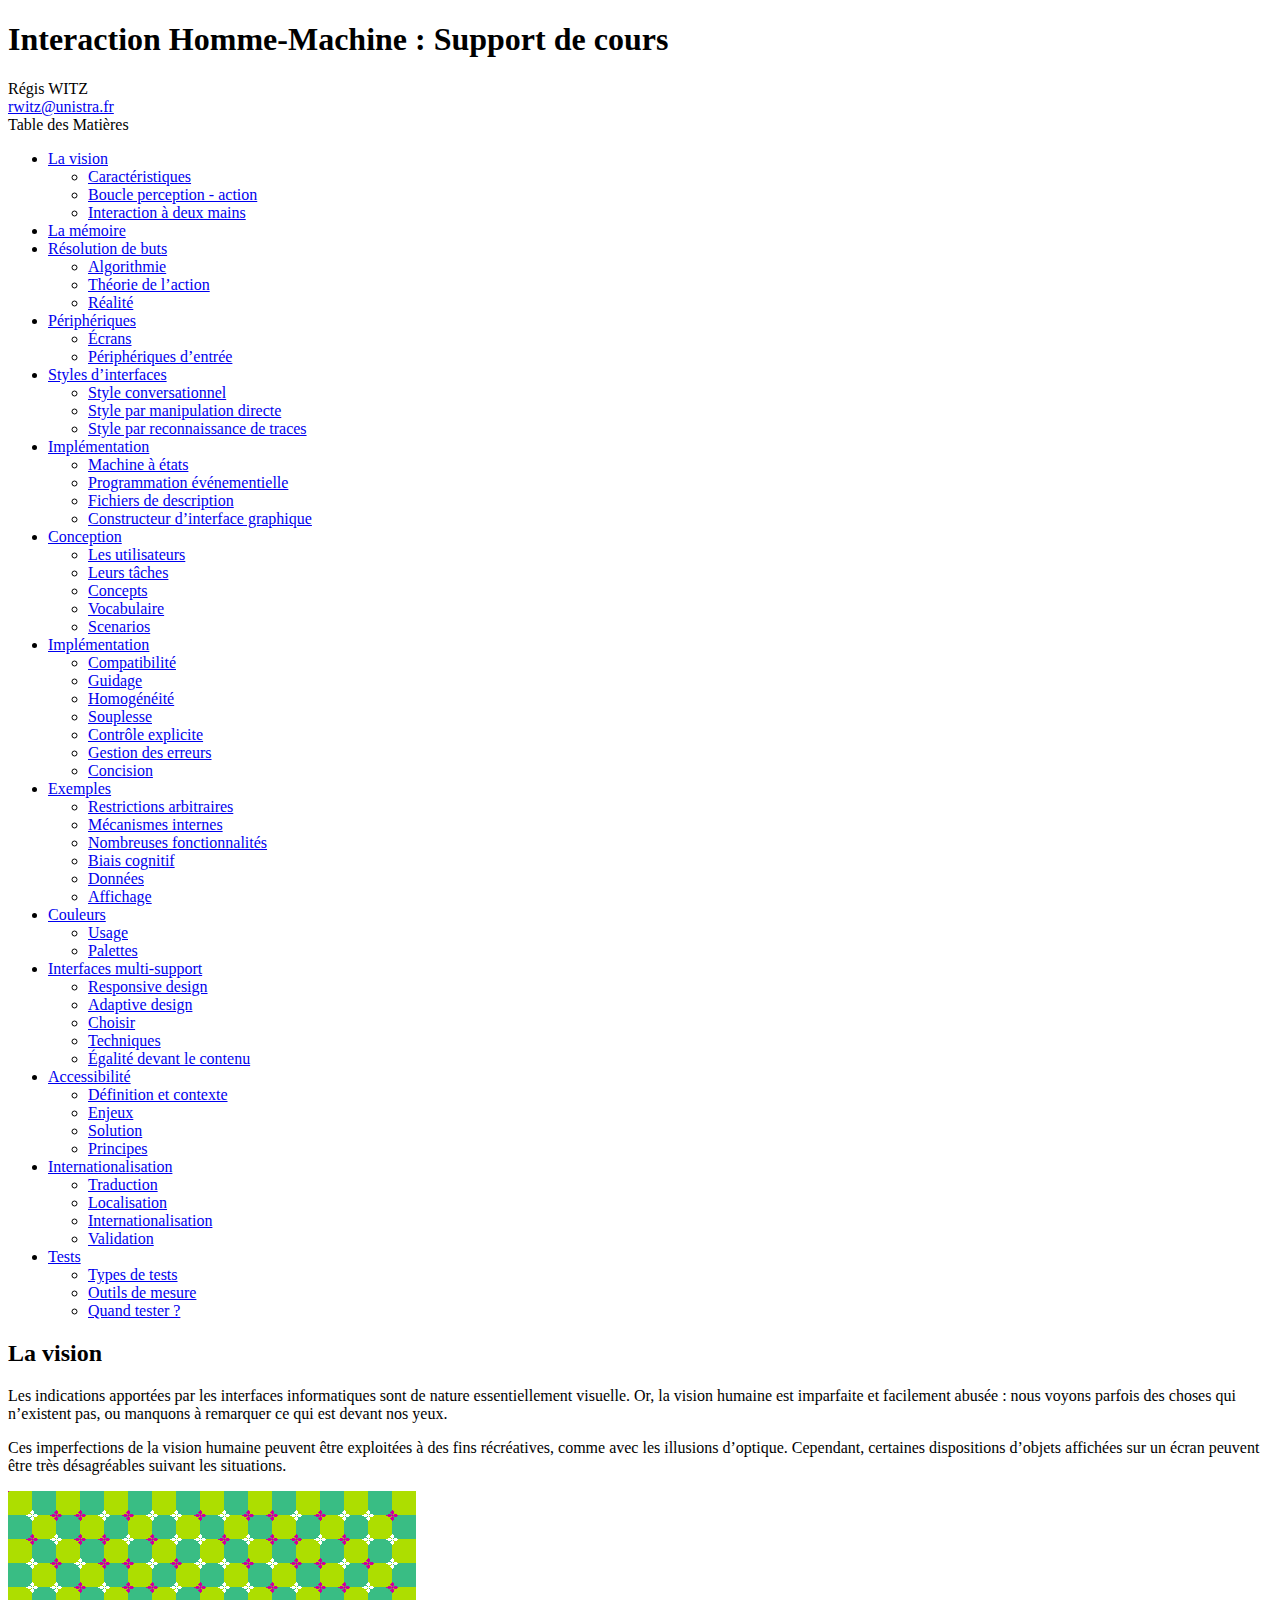
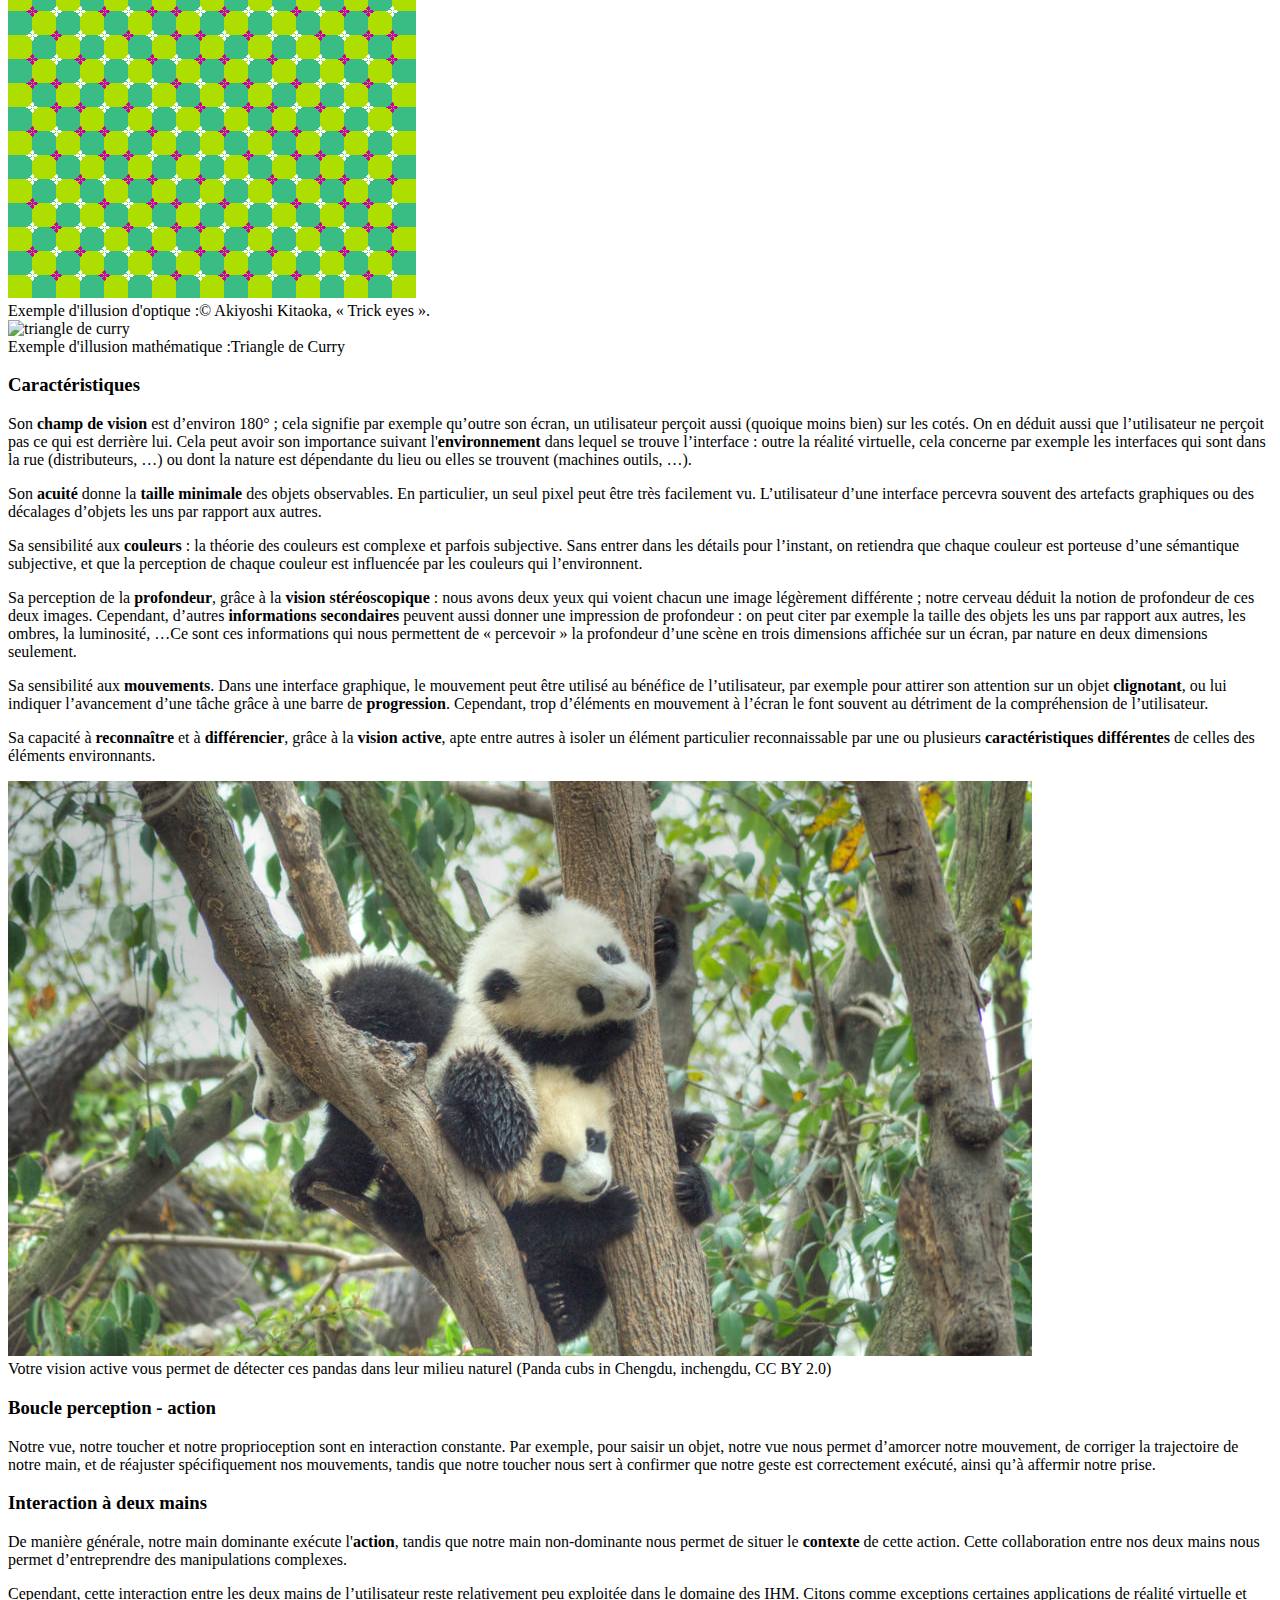
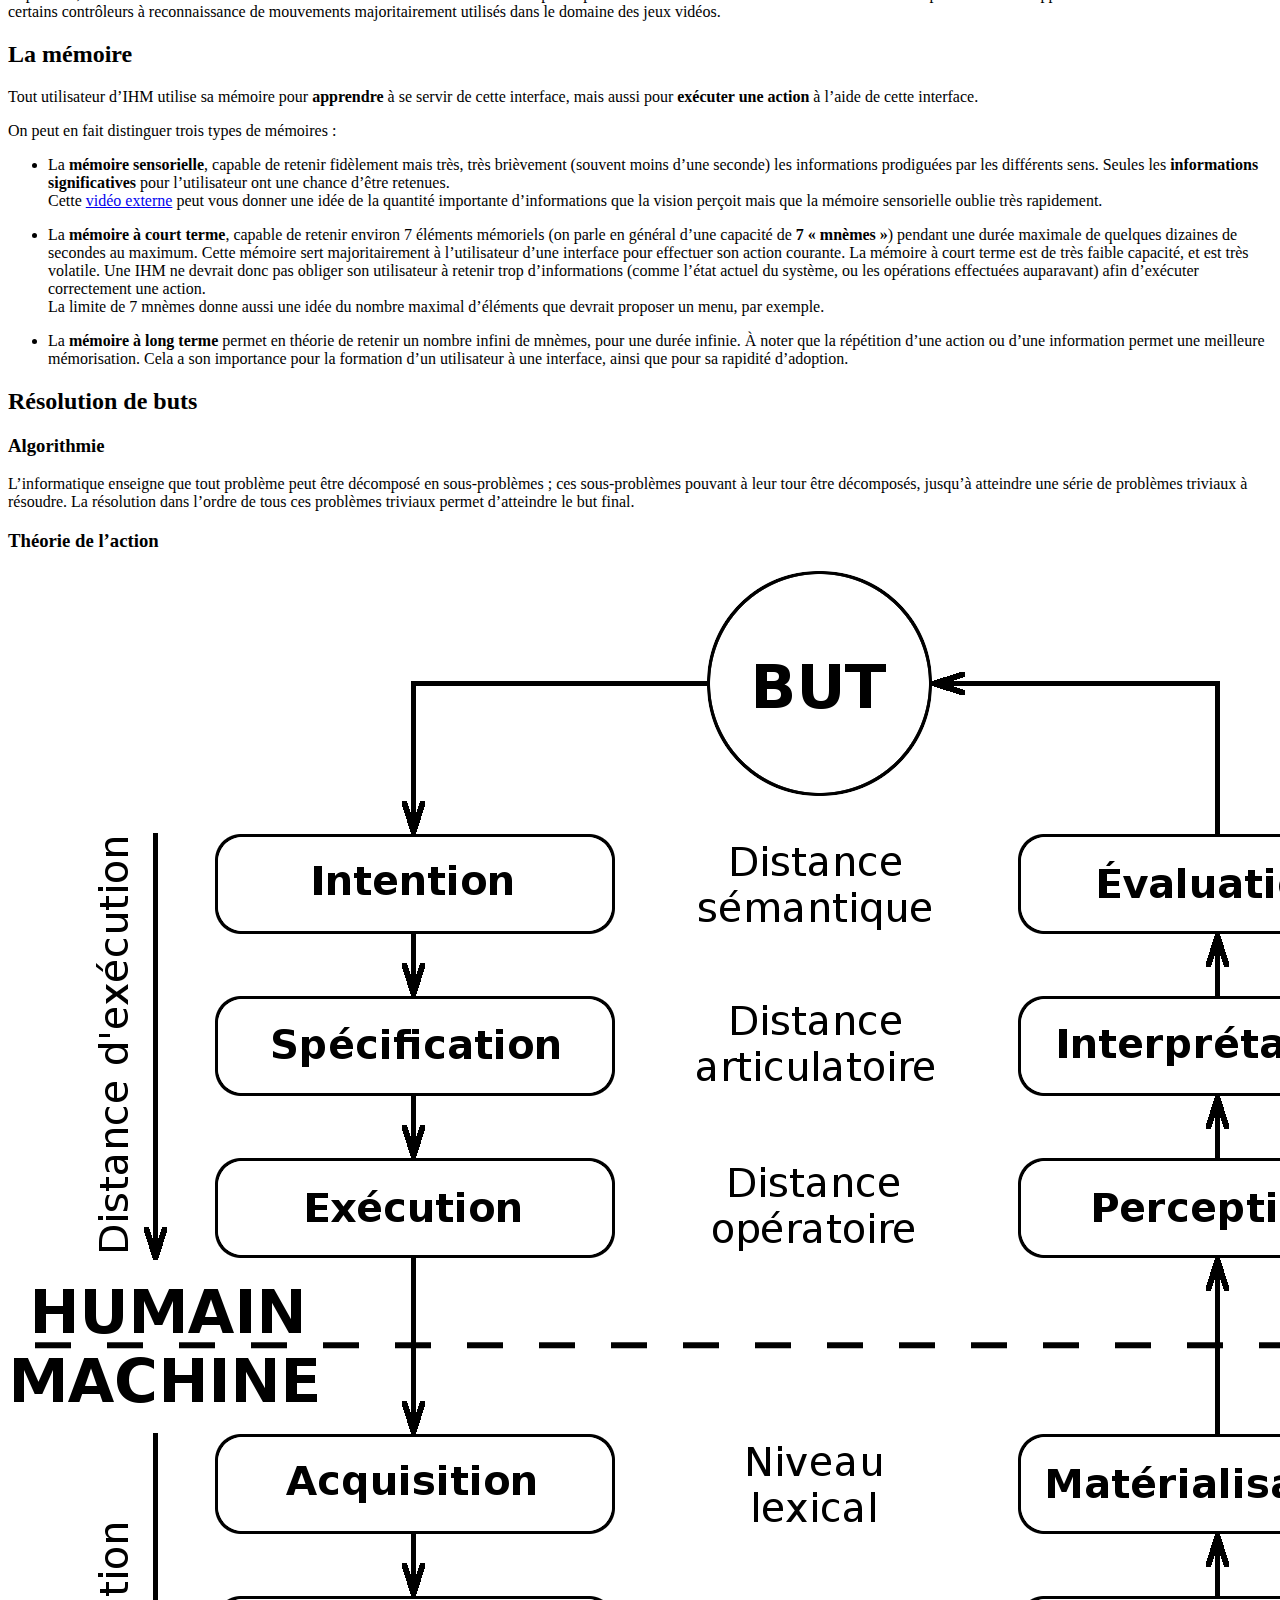
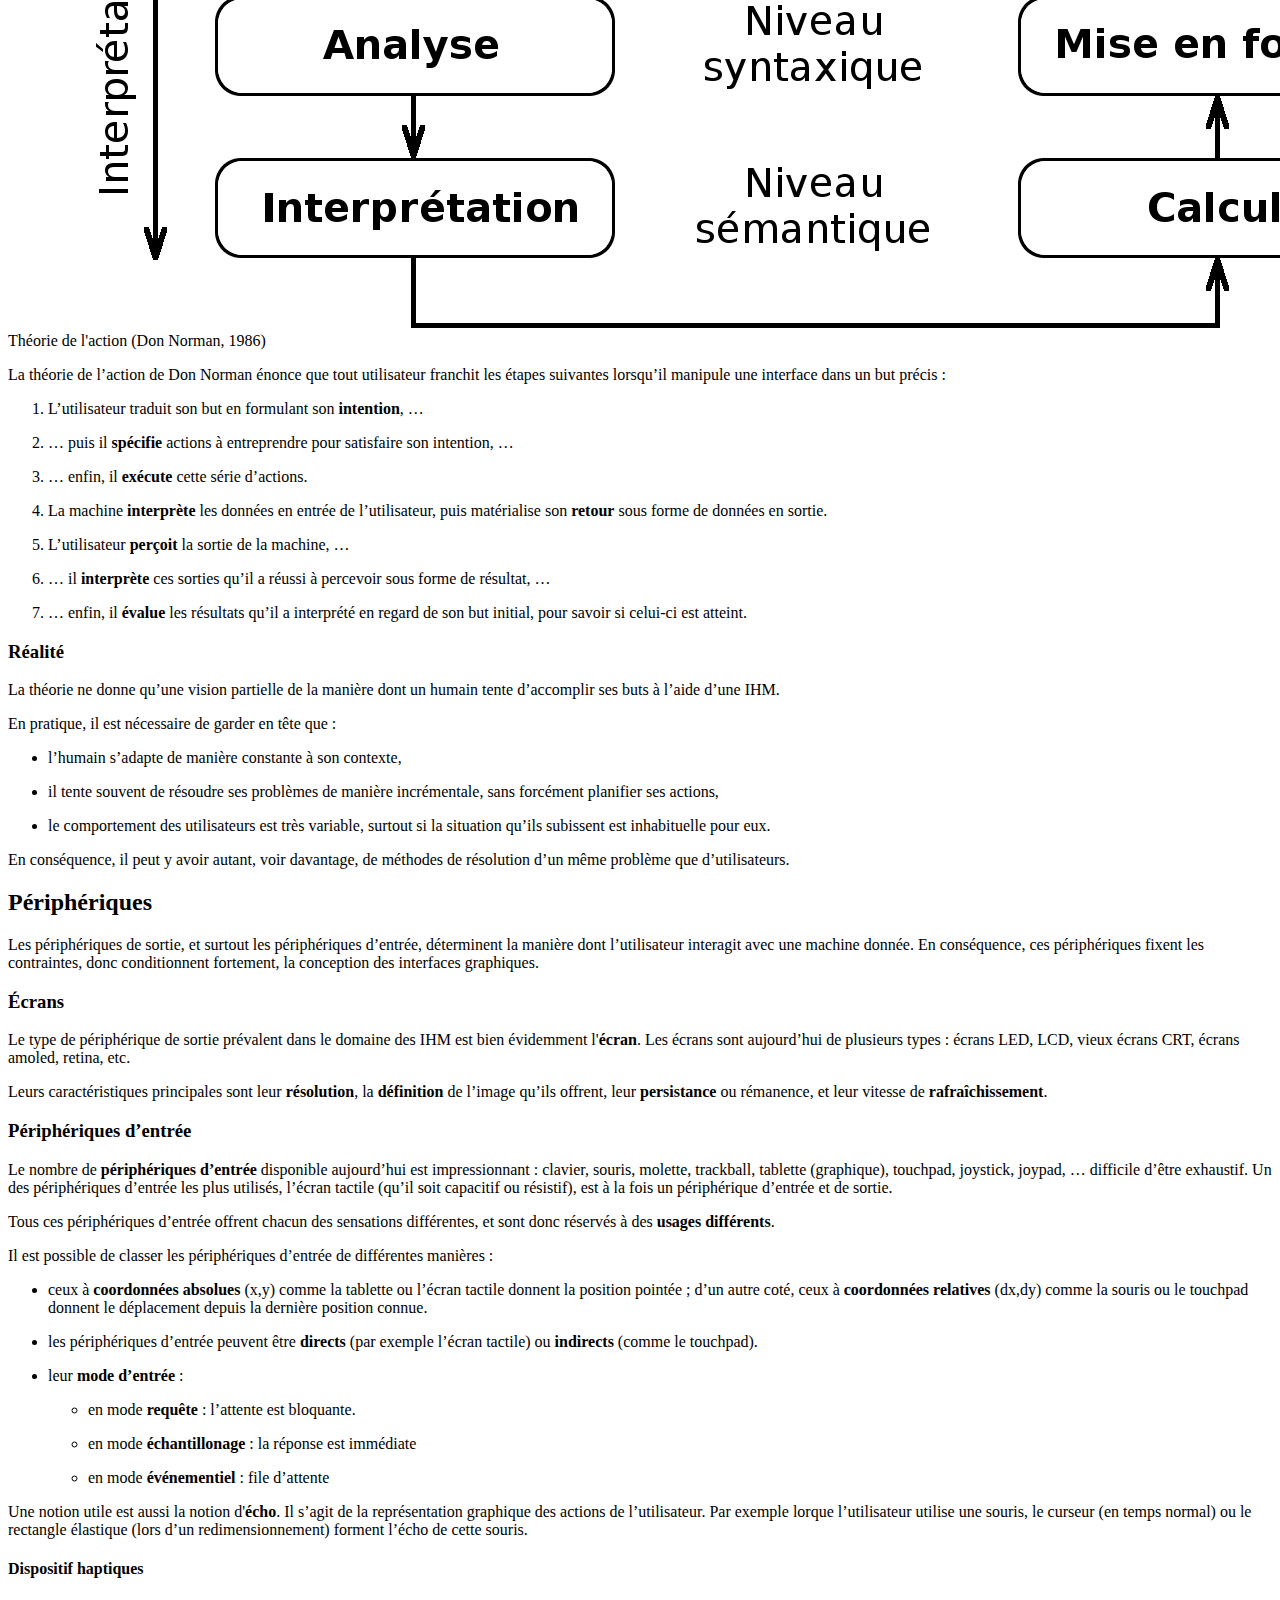
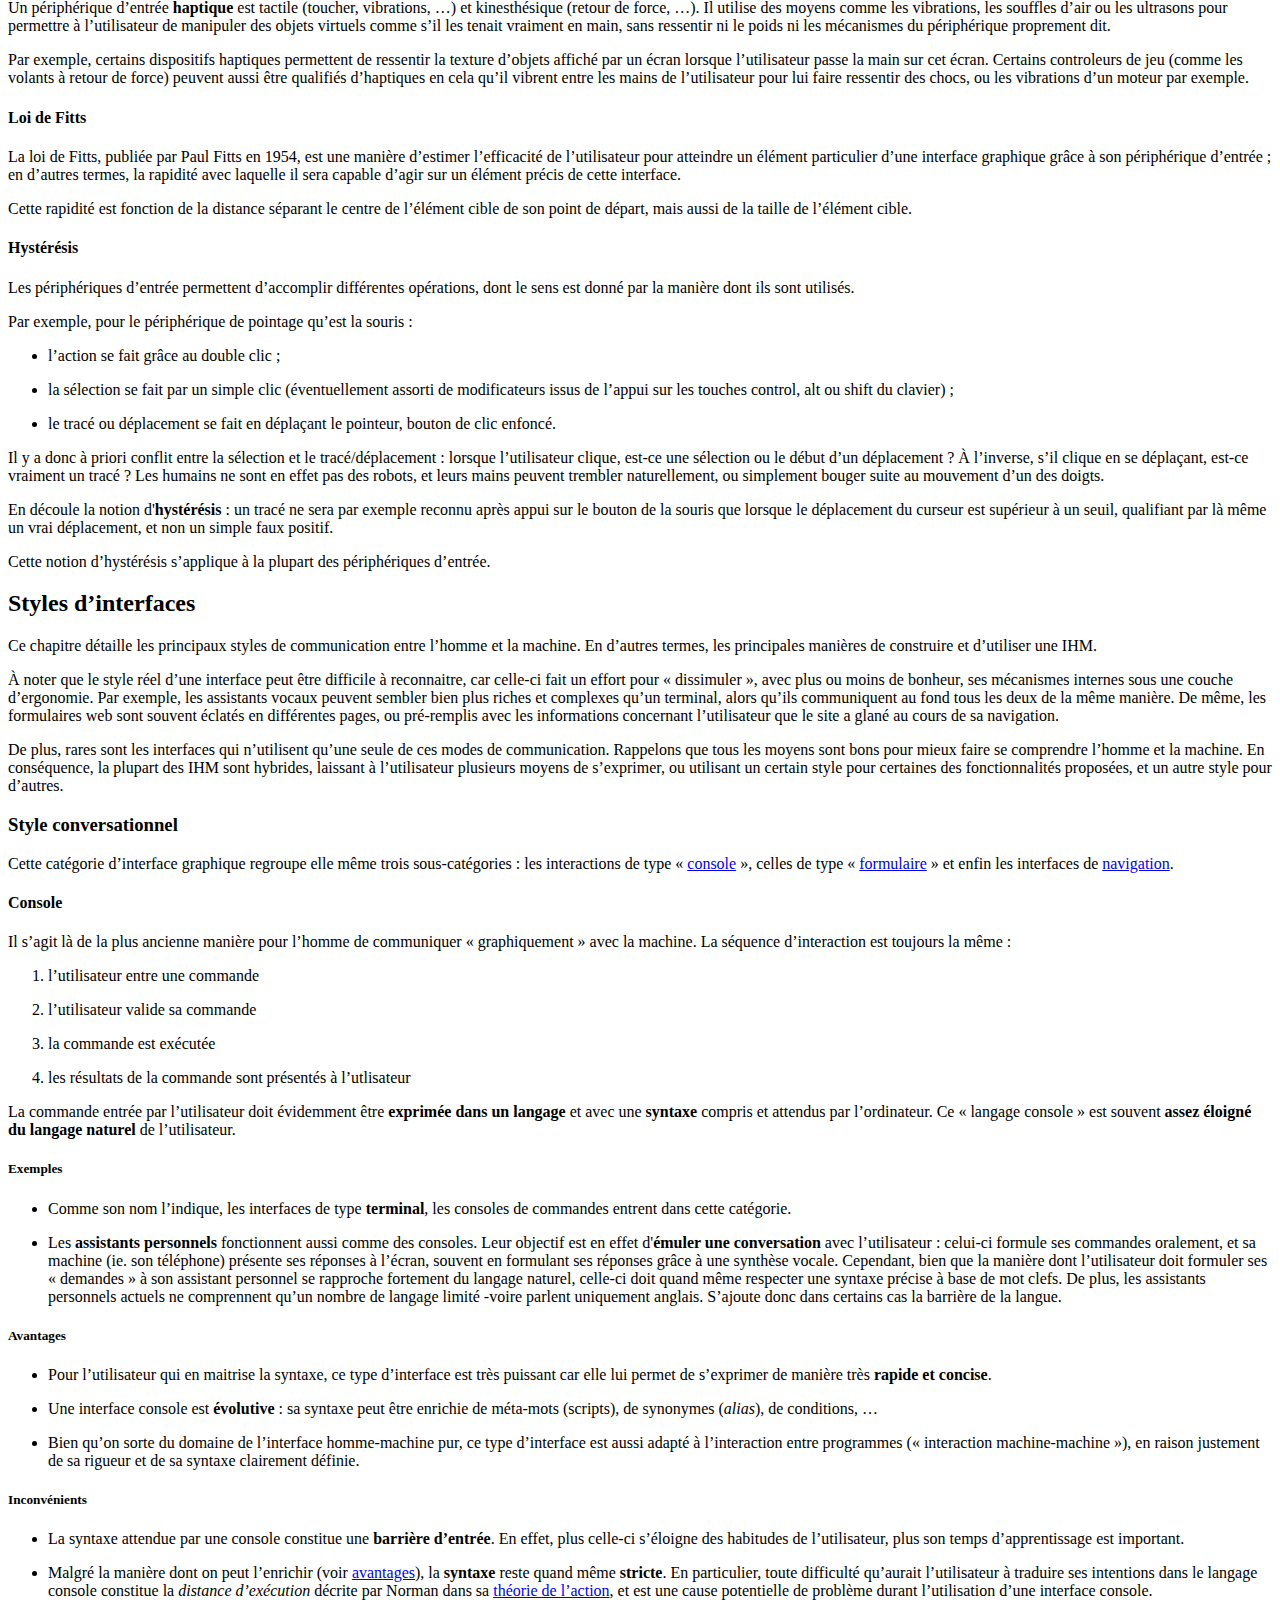
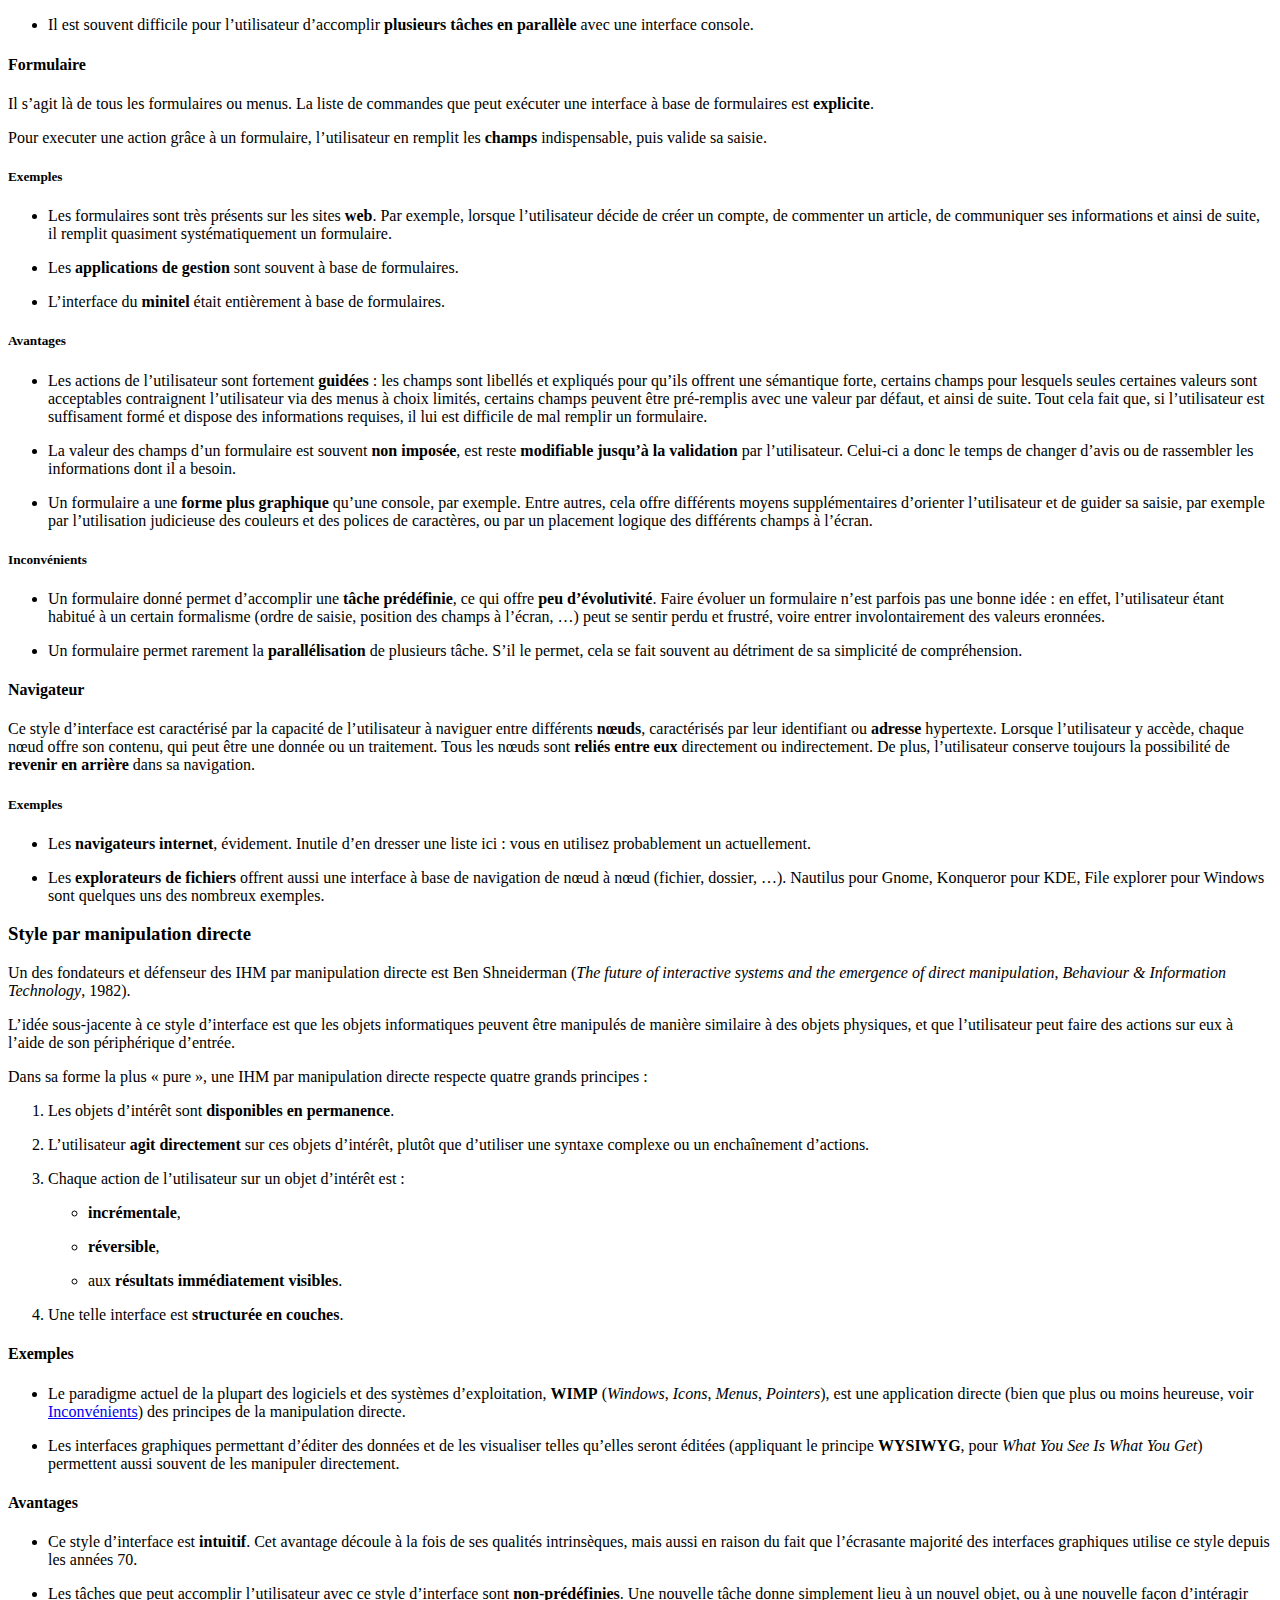
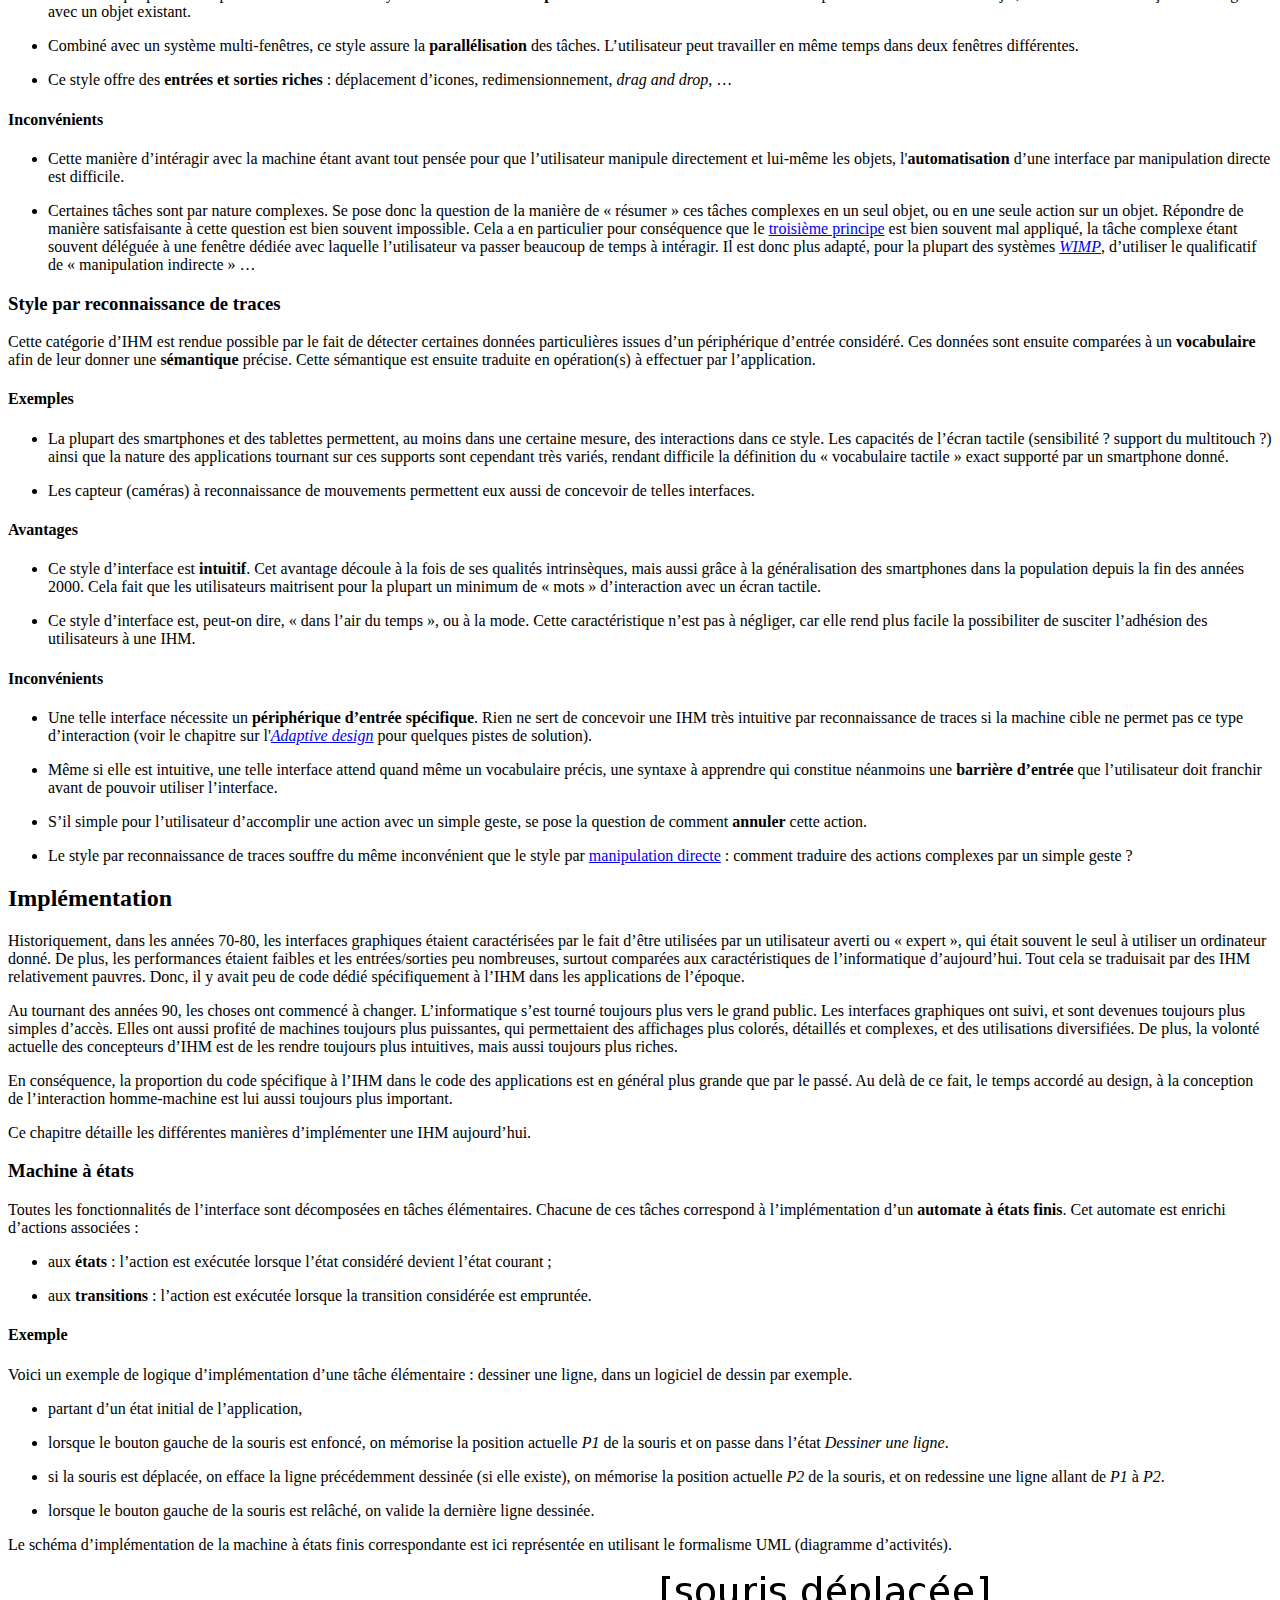
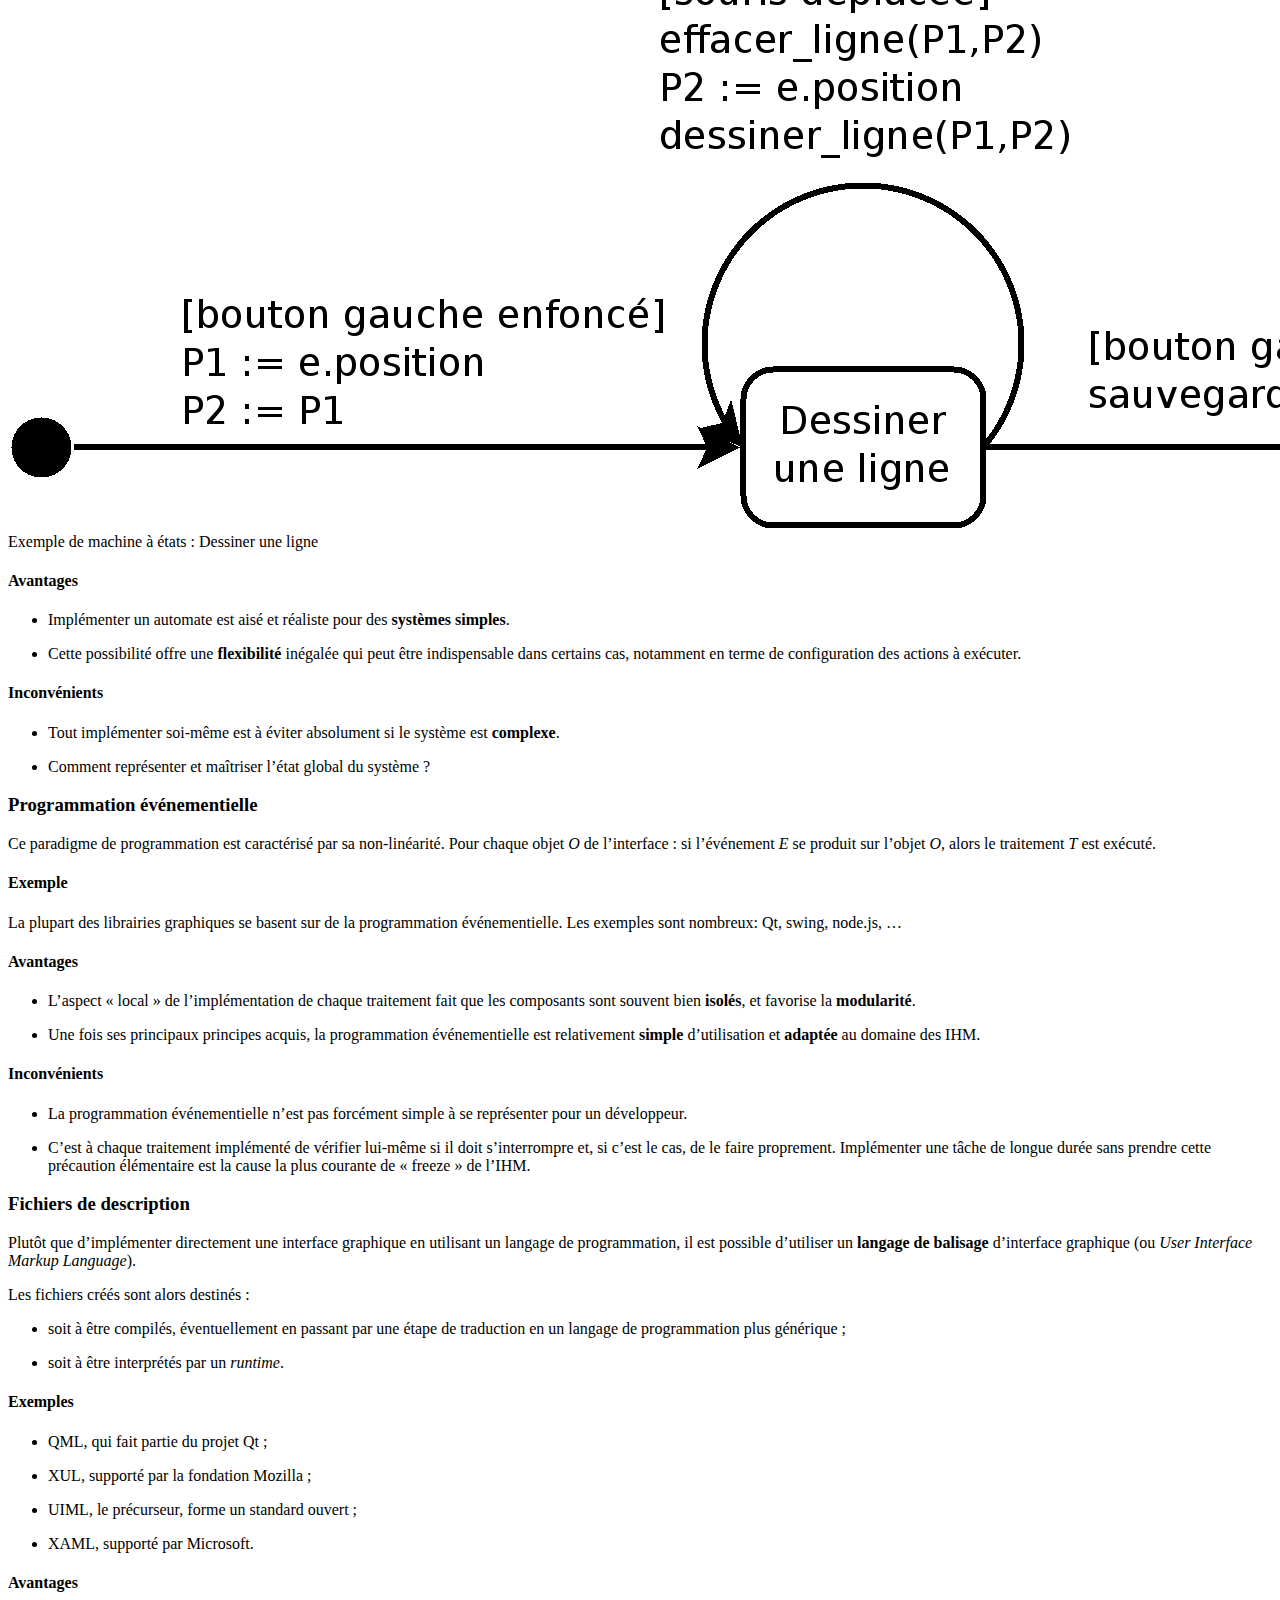
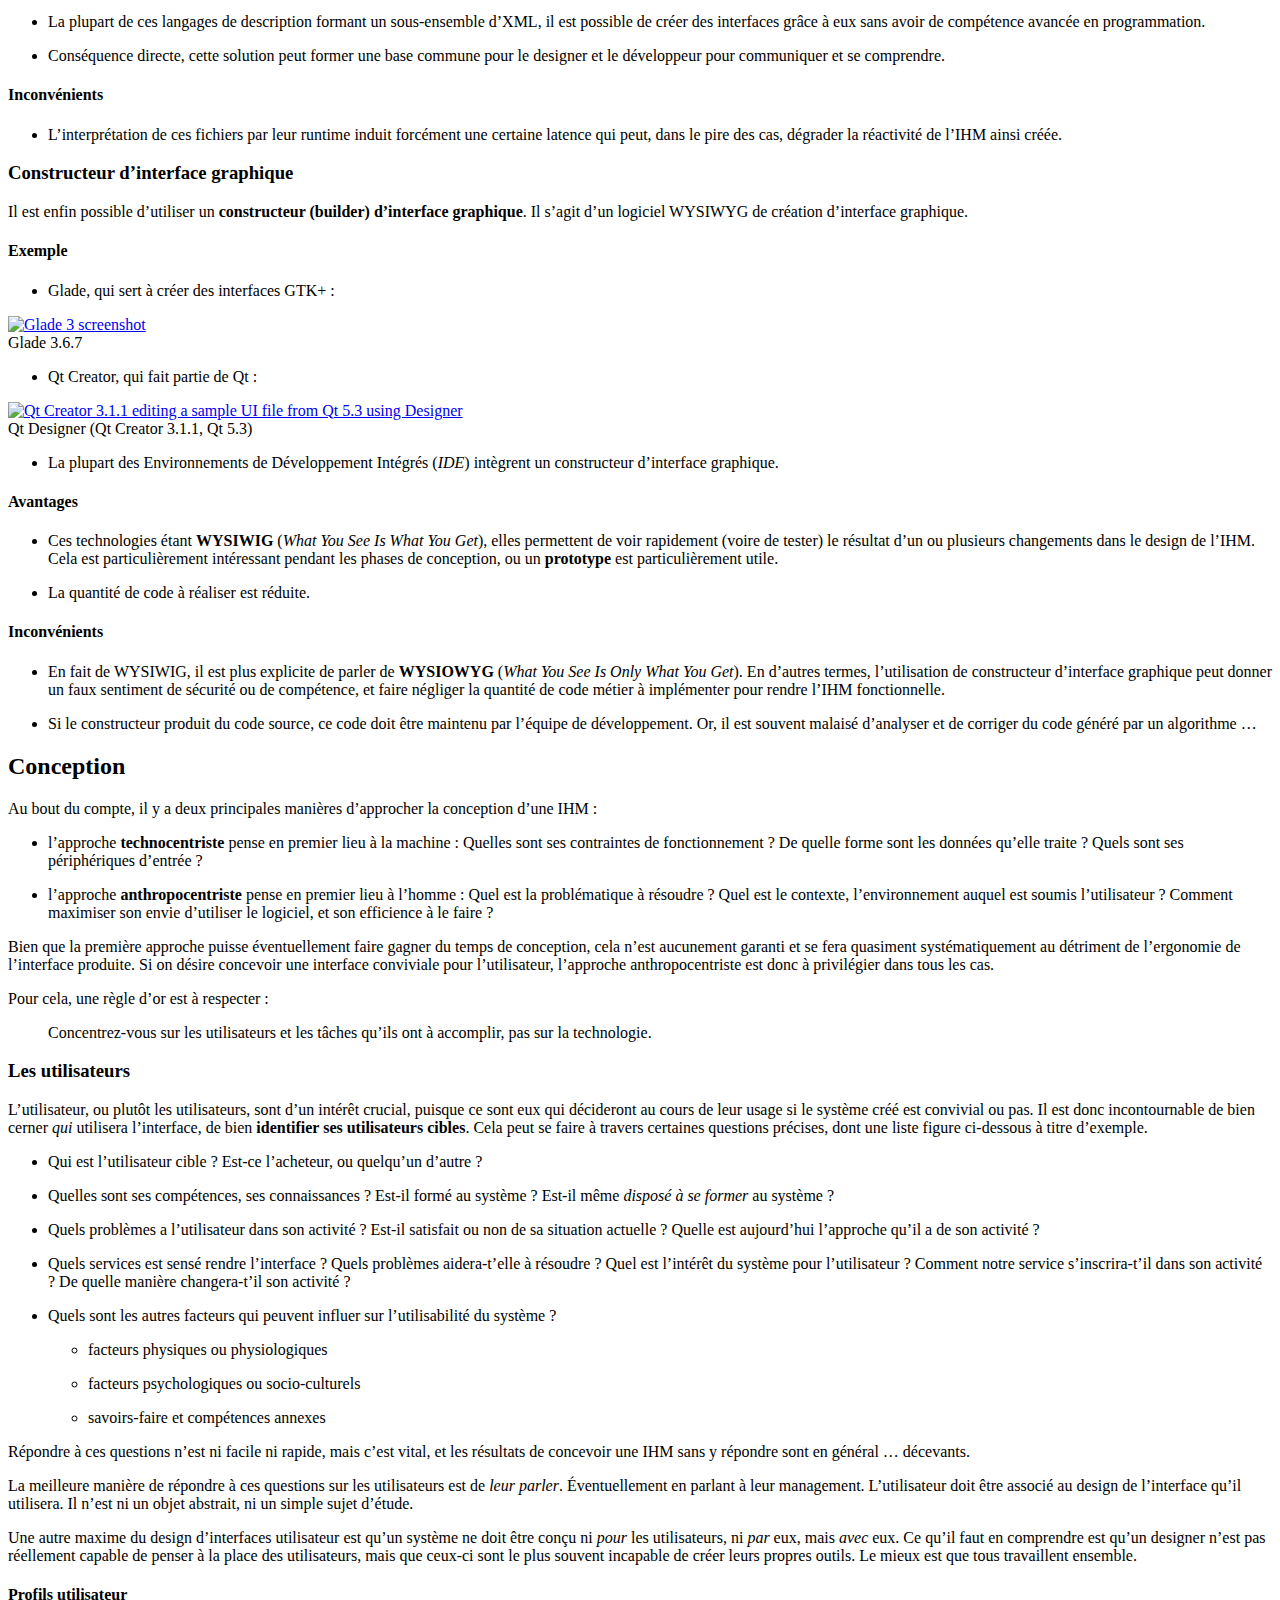
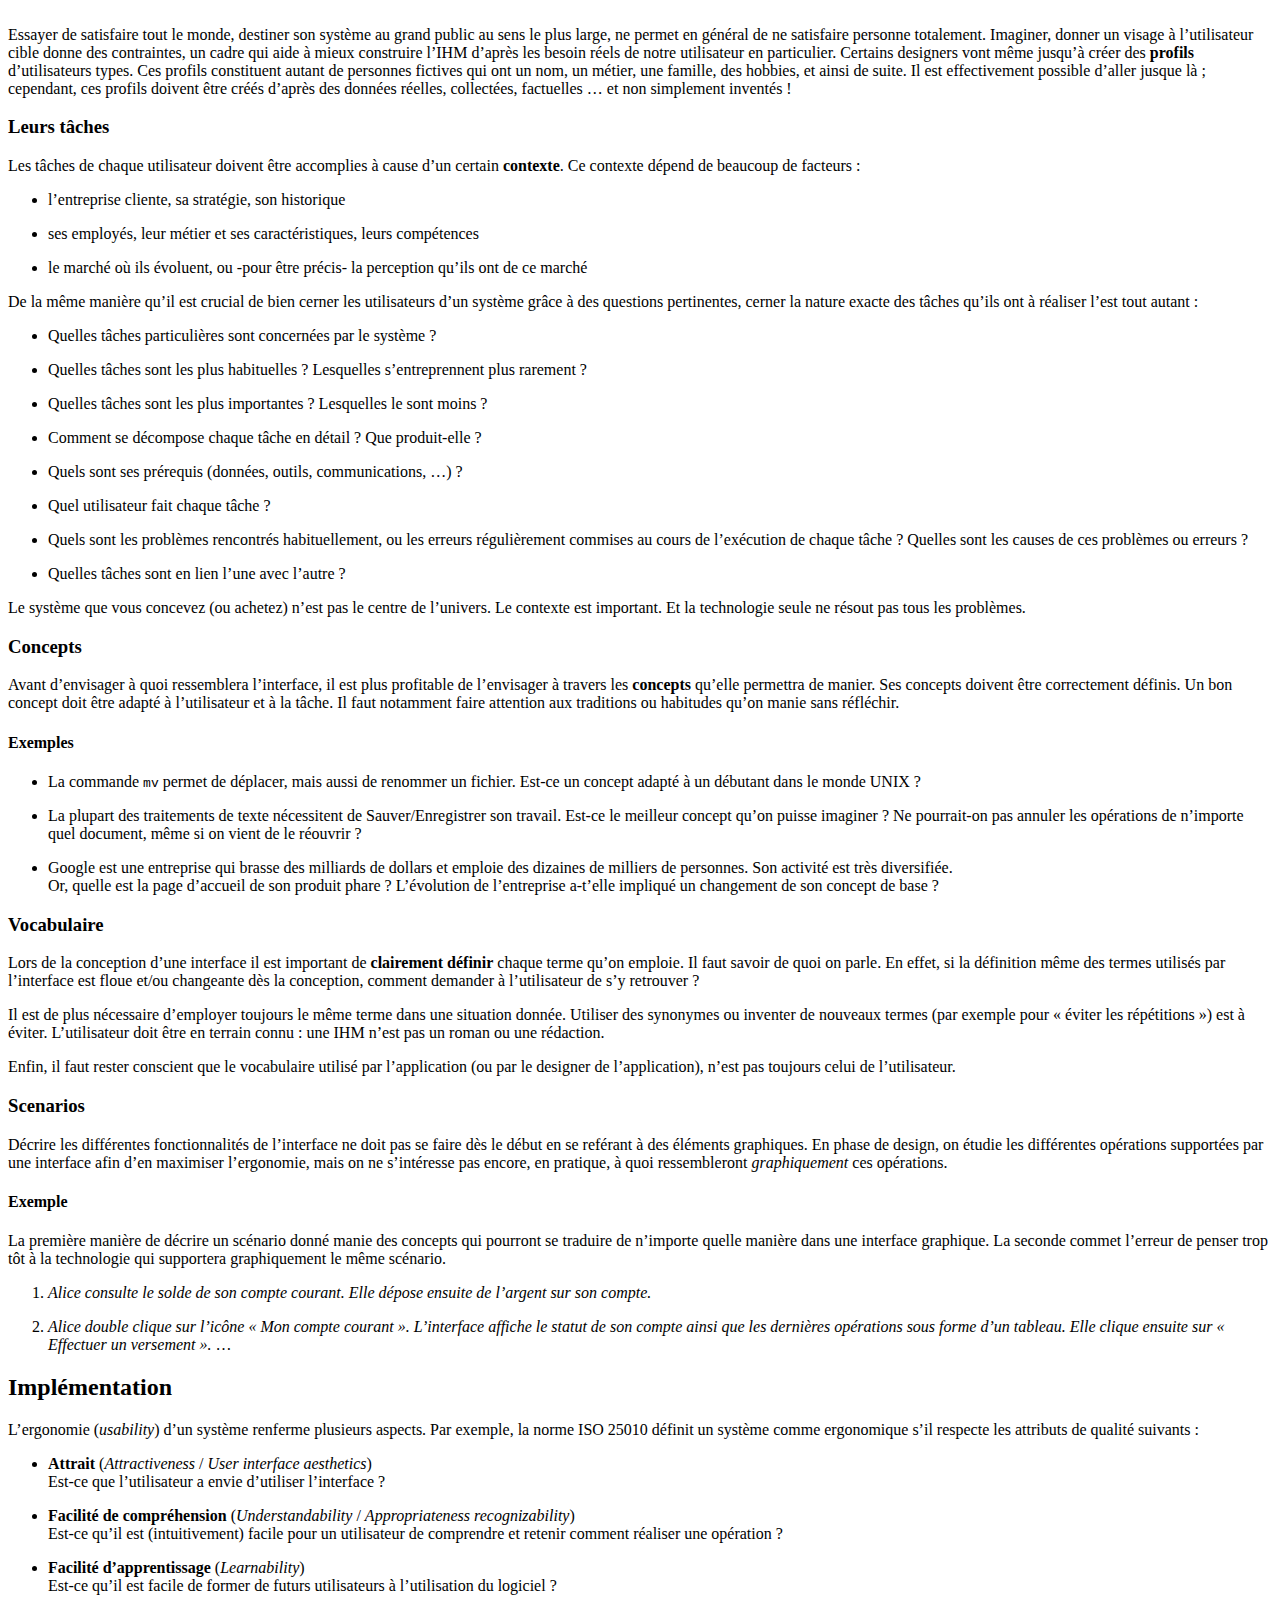
==== commit 5208b140: "Deploy wiztigers/InteractionHommeMachine to github.com/wiztigers/InteractionHommeMachine.git:gh-page" ====
--- a/index.html
+++ b/index.html
@@ -7,7 +7,7 @@
 <meta name="generator" content="Asciidoctor 1.5.7.1">
 <meta name="author" content="Régis WITZ">
 <title>Interaction Homme-Machine : Support de cours</title>
-<link rel="stylesheet" href="./github.css">
+<link rel="stylesheet" href="./wizdom.css">
 </head>
 <body class="book toc2 toc-left">
 <div id="header">
@@ -105,7 +105,7 @@
 <li><a href="#_définition_et_contexte">Définition et contexte</a></li>
 <li><a href="#_enjeux">Enjeux</a></li>
 <li><a href="#_solution">Solution</a></li>
-<li><a href="#_validation">Validation</a></li>
+<li><a href="#_principes">Principes</a></li>
 </ul>
 </li>
 <li><a href="#_internationalisation">Internationalisation</a>
@@ -113,6 +113,7 @@
 <li><a href="#_traduction">Traduction</a></li>
 <li><a href="#_localisation">Localisation</a></li>
 <li><a href="#_internationalisation_2">Internationalisation</a></li>
+<li><a href="#_validation">Validation</a></li>
 </ul>
 </li>
 <li><a href="#_tests">Tests</a>
@@ -345,7 +346,7 @@
 d&#8217;un autre coté, ceux à <strong>coordonnées relatives</strong> (dx,dy) comme la souris ou le touchpad donnent le déplacement depuis la dernière position connue.</p>
 </li>
 <li>
-<p>les périphériques d&#8217;entrées peuvent être <strong>directs</strong> (par exemple l&#8217;écran tactile) ou <strong>indirects</strong> (comme le touchpad).</p>
+<p>les périphériques d&#8217;entrée peuvent être <strong>directs</strong> (par exemple l&#8217;écran tactile) ou <strong>indirects</strong> (comme le touchpad).</p>
 </li>
 <li>
 <p>leur <strong>mode d&#8217;entrée</strong> :</p>
@@ -2162,26 +2163,8 @@
 </div>
 </div>
 <div class="sect2">
-<h3 id="_validation">Validation</h3>
-<div class="paragraph">
-<p>Il existe différentes manières complémentaires pour valider l&#8217;accessibilité d&#8217;un logiciel :</p>
-</div>
-<div class="ulist">
-<ul>
-<li>
-<p>Suivre un checklist basée sur les recommandations de la plateforme cible</p>
-</li>
-<li>
-<p>Utiliser des lecteurs d&#8217;écrans et/ou d&#8217;autres outils, les mêmes utilisés par les utilisateurs en situation de handicap</p>
-</li>
-<li>
-<p>Les interfaces web peuvent bénéficier de visualisations par un navigateur uniquement textuel, comme lynx</p>
-</li>
-<li>
-<p>Faire appel directement à un panel approprié de testeurs en situation de handicap lors des tests d&#8217;utilisabilité.</p>
-</li>
-</ul>
-</div>
+<h3 id="_principes">Principes</h3>
+
 </div>
 </div>
 </div>
@@ -2302,6 +2285,28 @@
 </li>
 <li>
 <p><strong>séparer le fond et le forme</strong>, afin que la forme (constituée par l&#8217;interface) puisse être remplacée ou altérée par configuration ou par des outils tiers.</p>
+</li>
+</ul>
+</div>
+</div>
+<div class="sect2">
+<h3 id="_validation">Validation</h3>
+<div class="paragraph">
+<p>Il existe différentes manières complémentaires pour valider l&#8217;accessibilité d&#8217;un logiciel :</p>
+</div>
+<div class="ulist">
+<ul>
+<li>
+<p>Suivre un checklist basée sur les recommandations de la plateforme cible</p>
+</li>
+<li>
+<p>Utiliser des lecteurs d&#8217;écrans et/ou d&#8217;autres outils, les mêmes utilisés par les utilisateurs en situation de handicap</p>
+</li>
+<li>
+<p>Les interfaces web peuvent bénéficier de visualisations par un navigateur uniquement textuel, comme lynx</p>
+</li>
+<li>
+<p>Faire appel directement à un panel approprié de testeurs en situation de handicap lors des tests d&#8217;utilisabilité.</p>
 </li>
 </ul>
 </div>
@@ -2410,7 +2415,7 @@
 </div>
 <div id="footer">
 <div id="footer-text">
-Last updated 2018-08-13 20:58:43 UTC
+Last updated 2018-08-31 15:29:14 UTC
 </div>
 </div>
 </body>
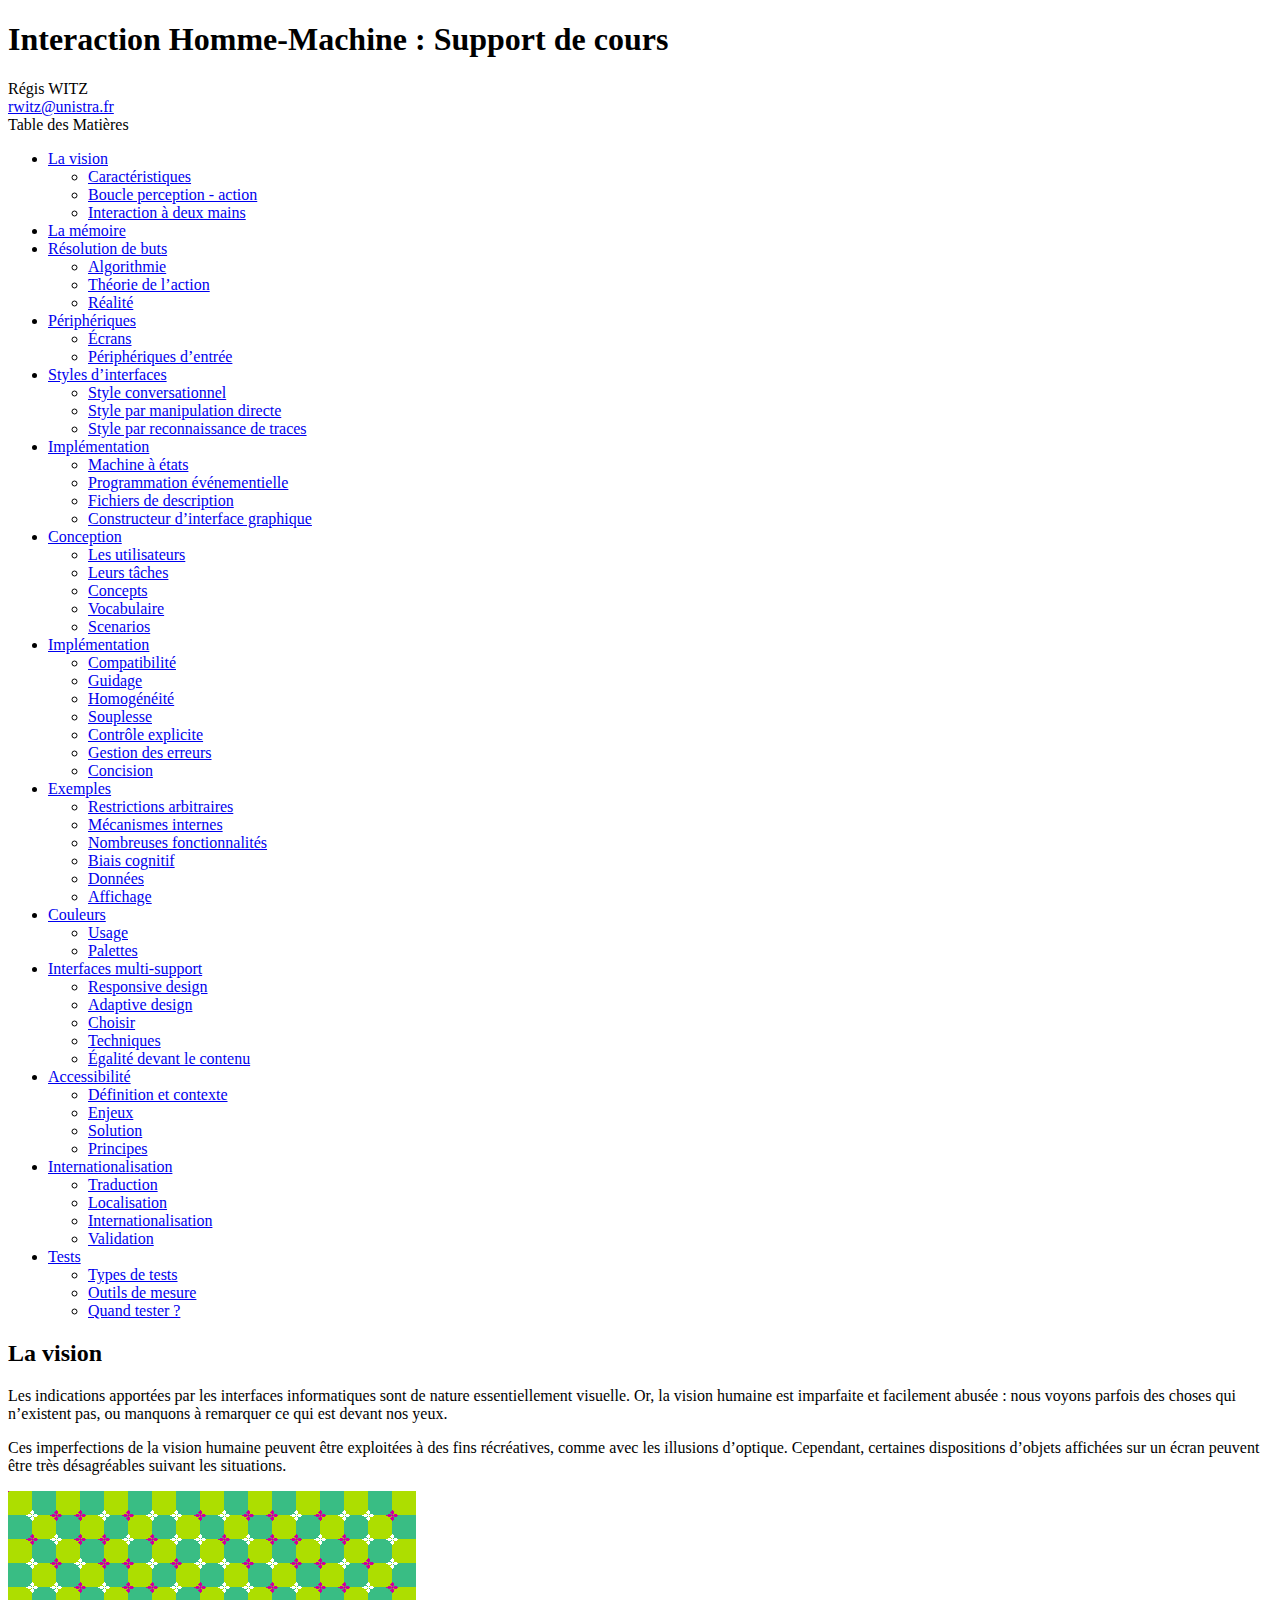
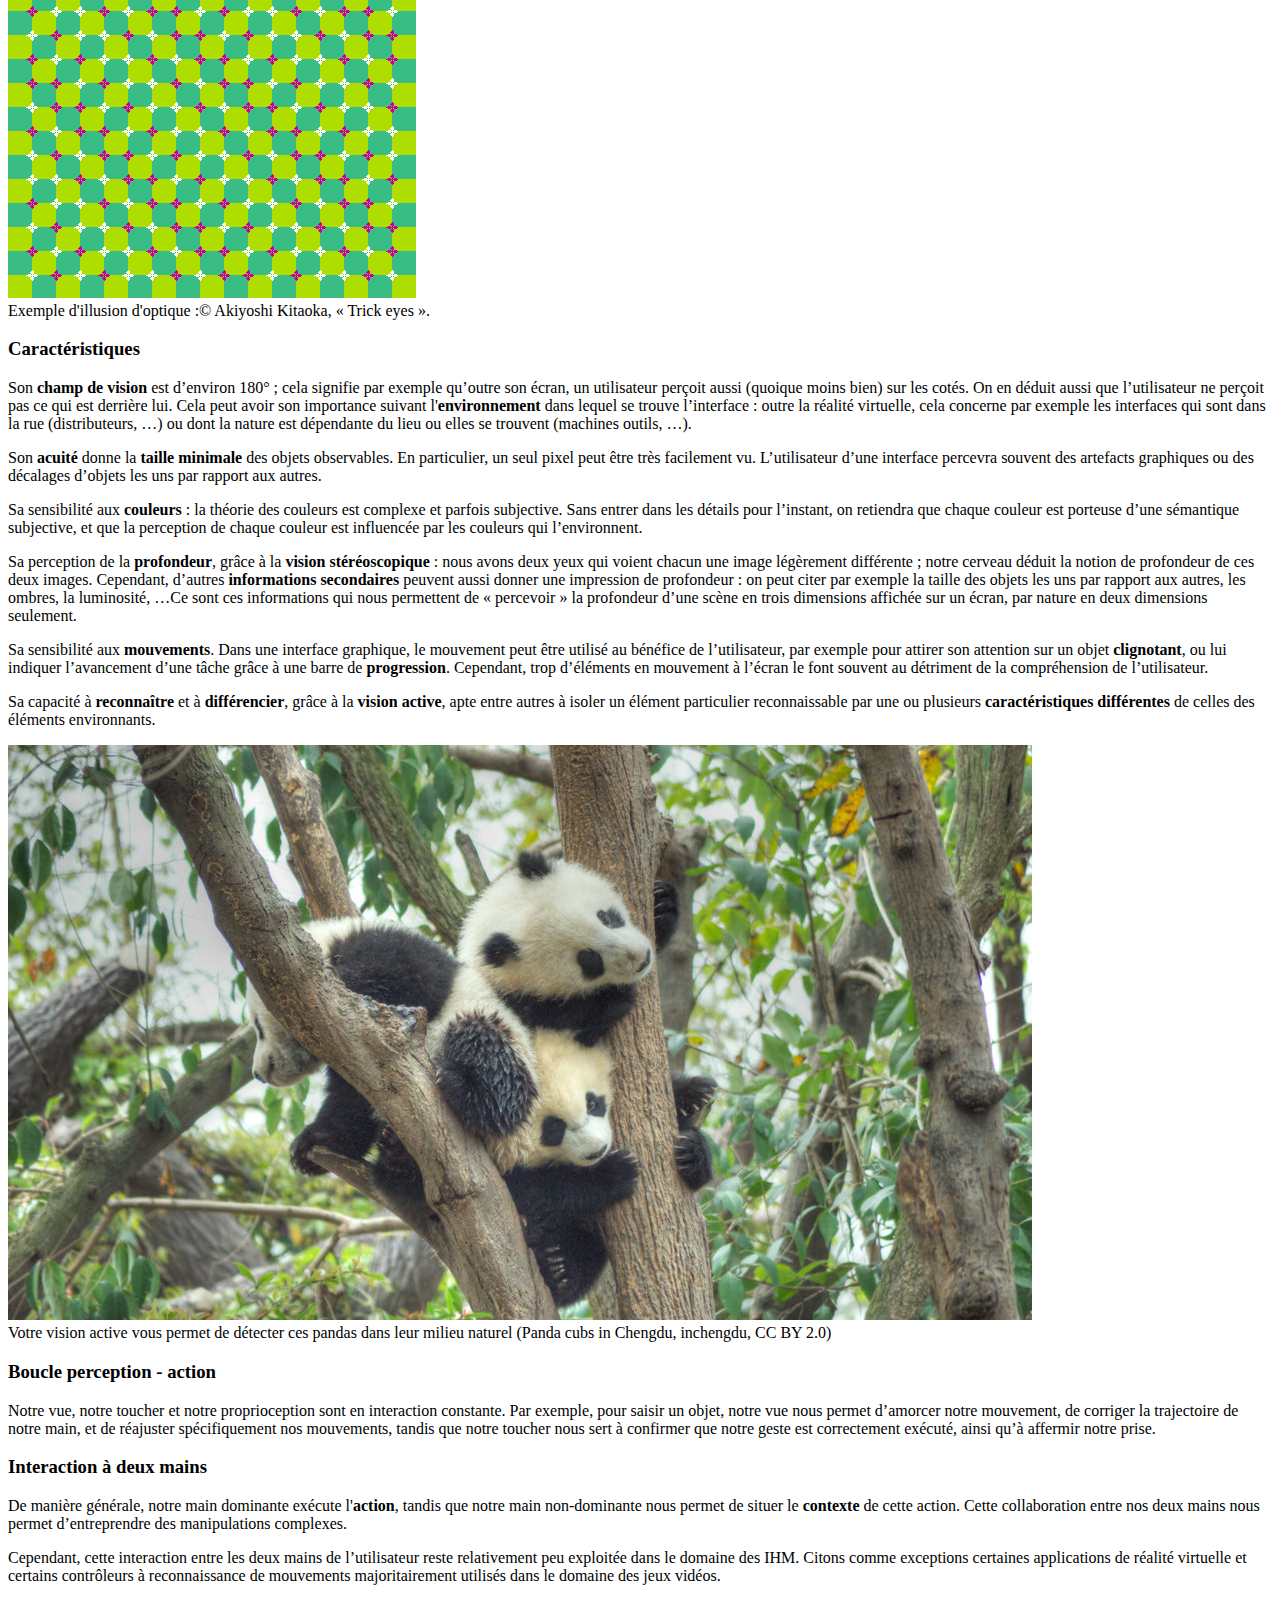
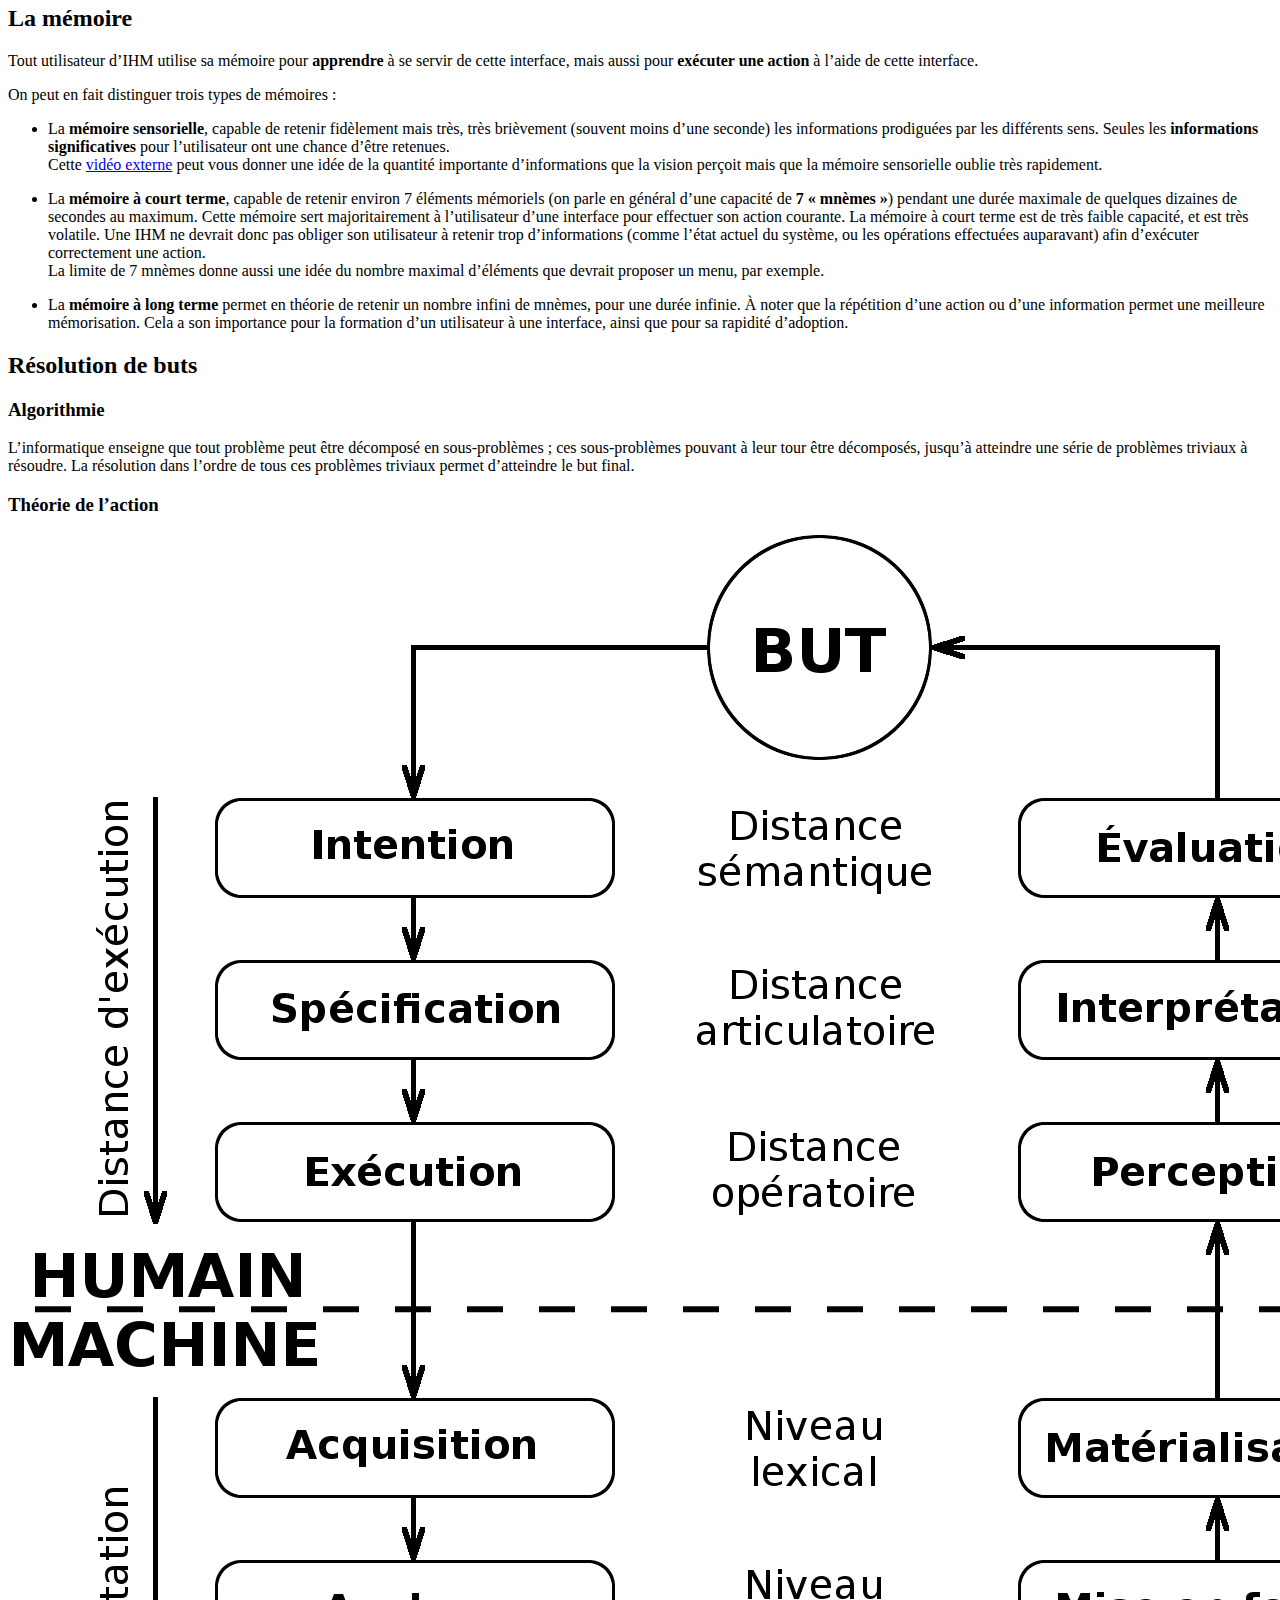
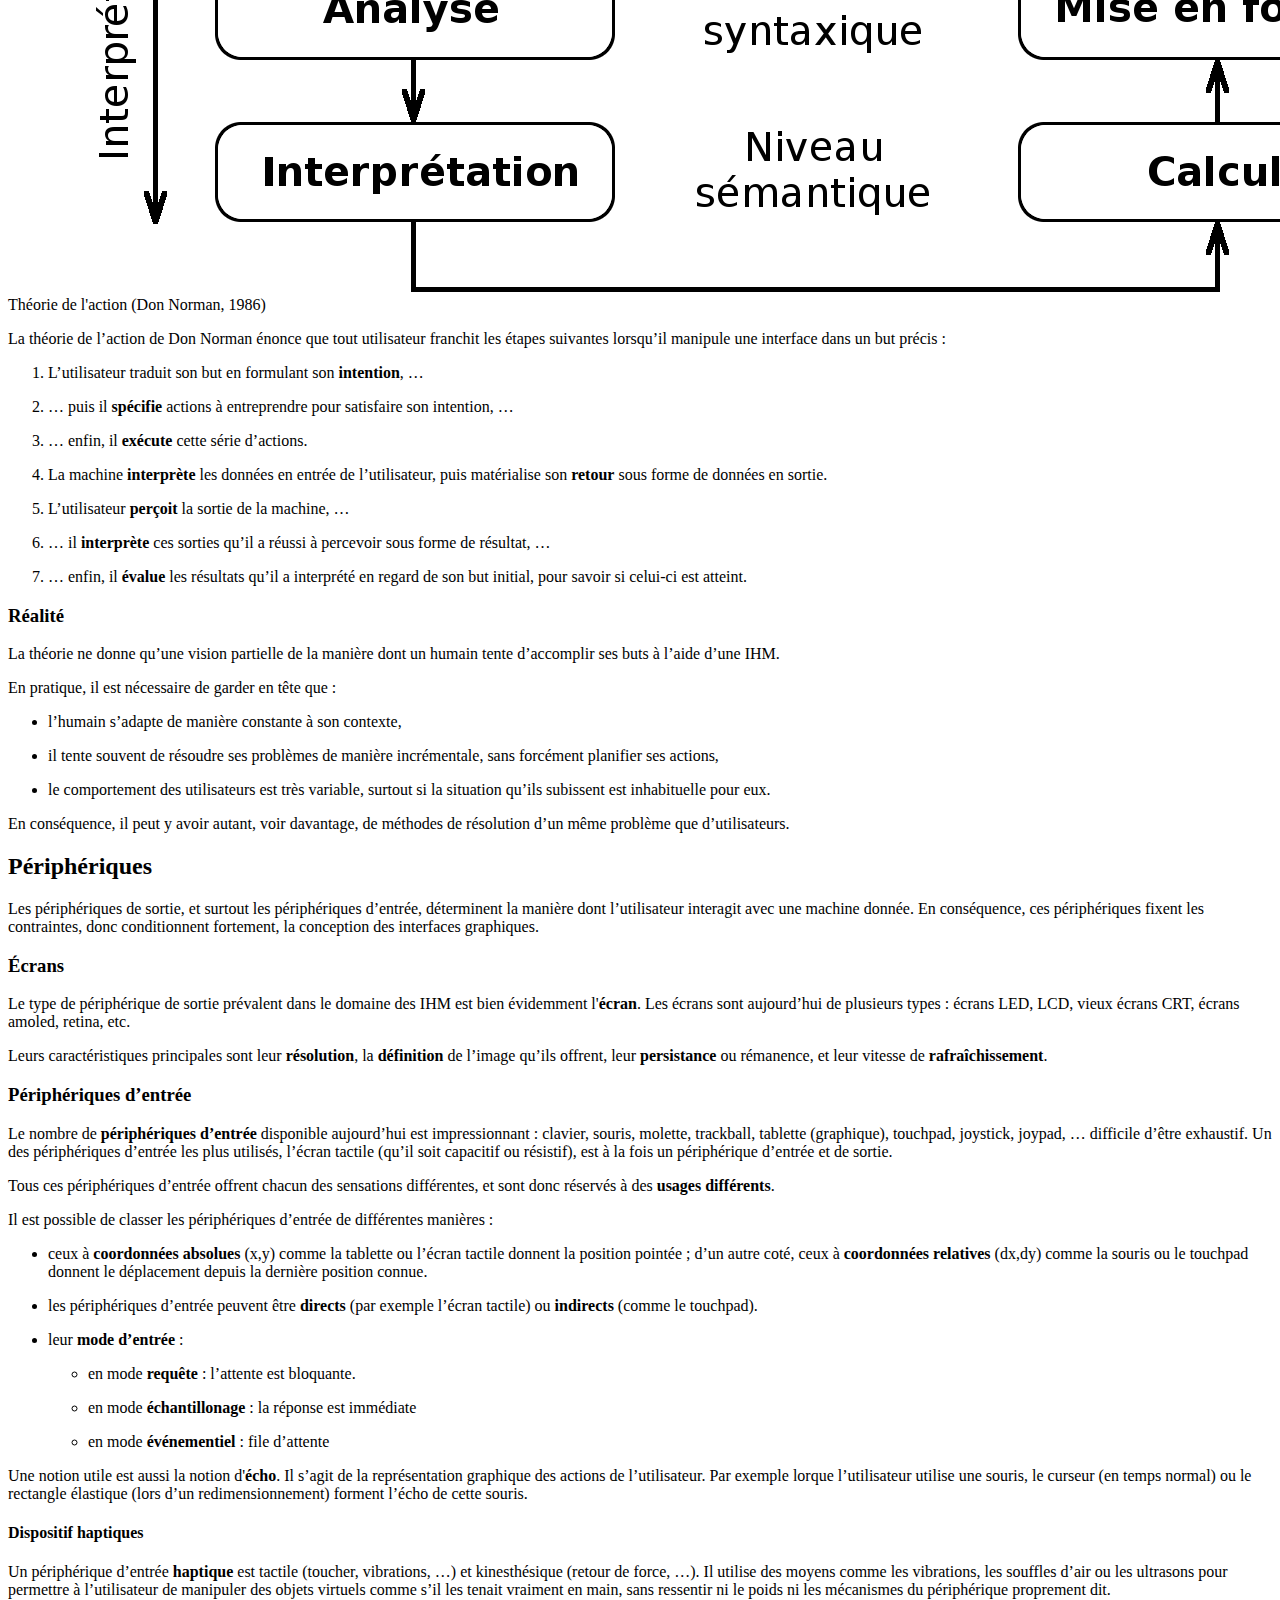
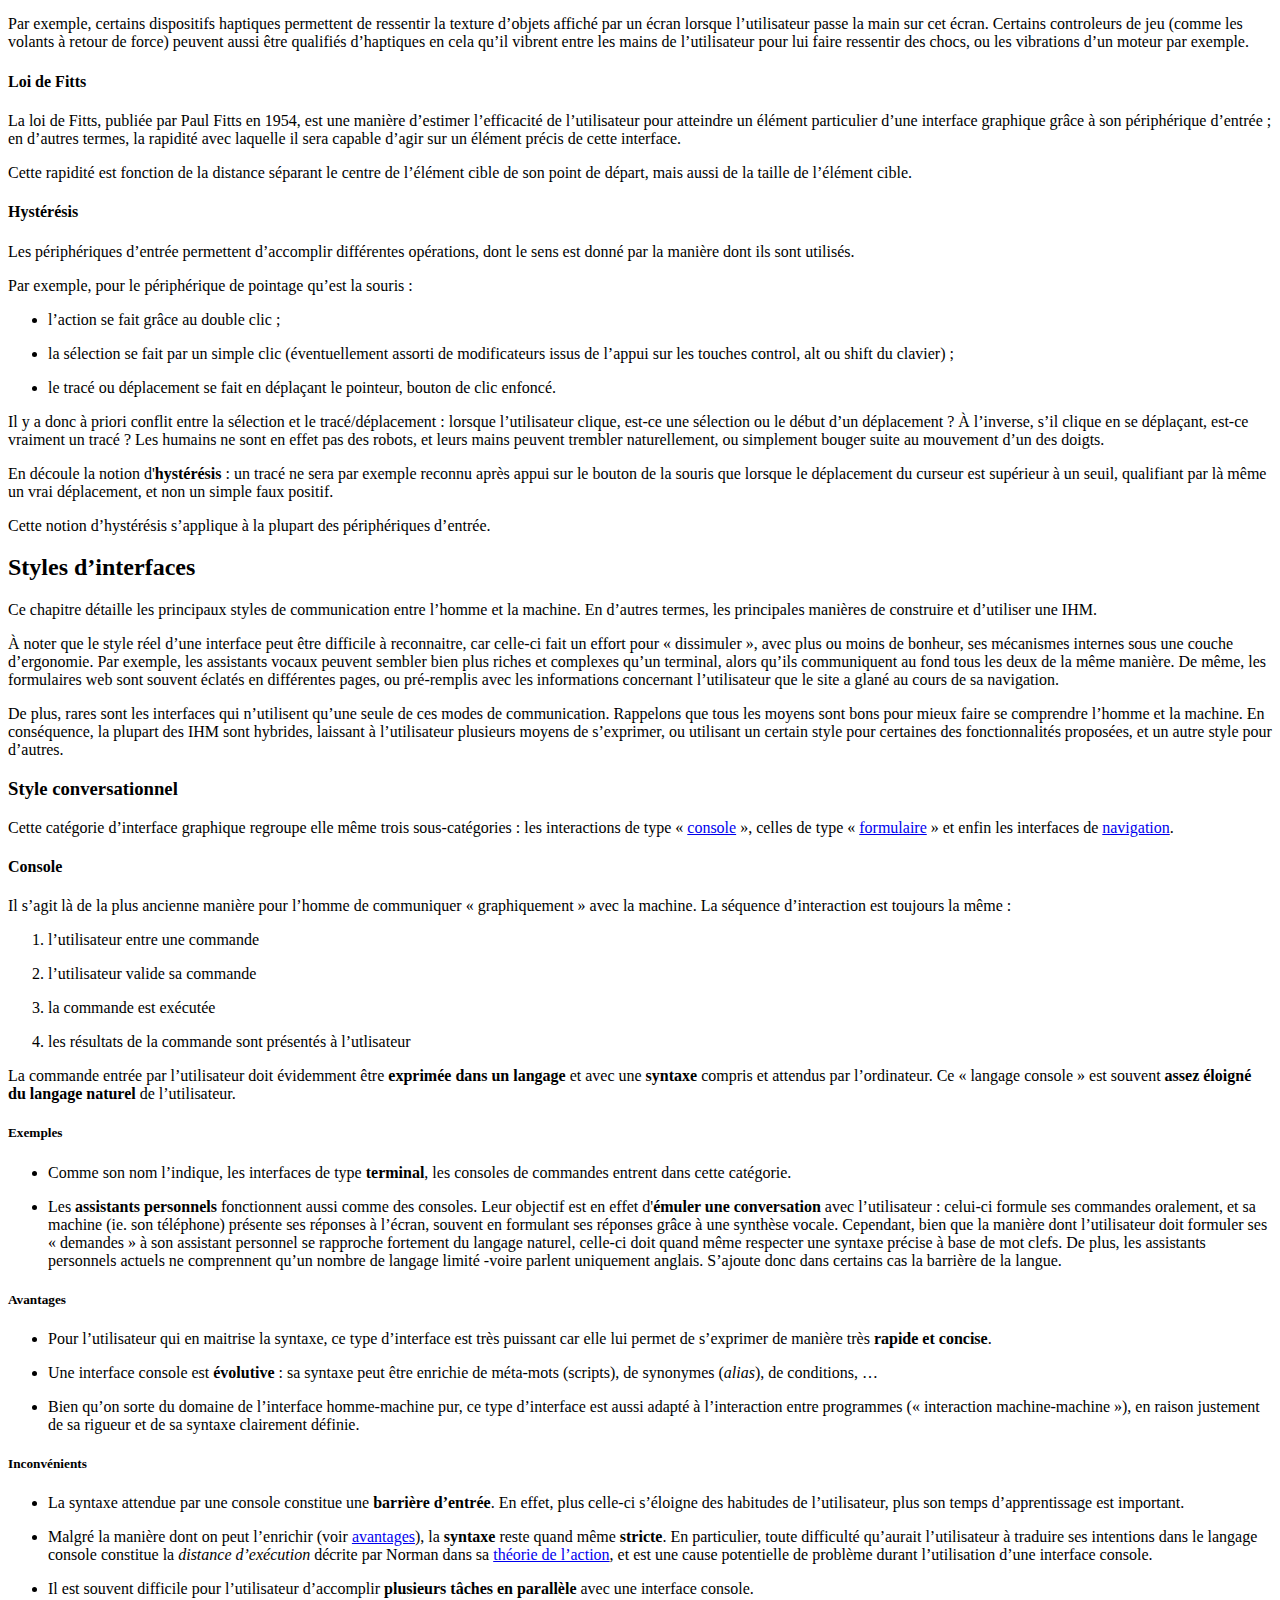
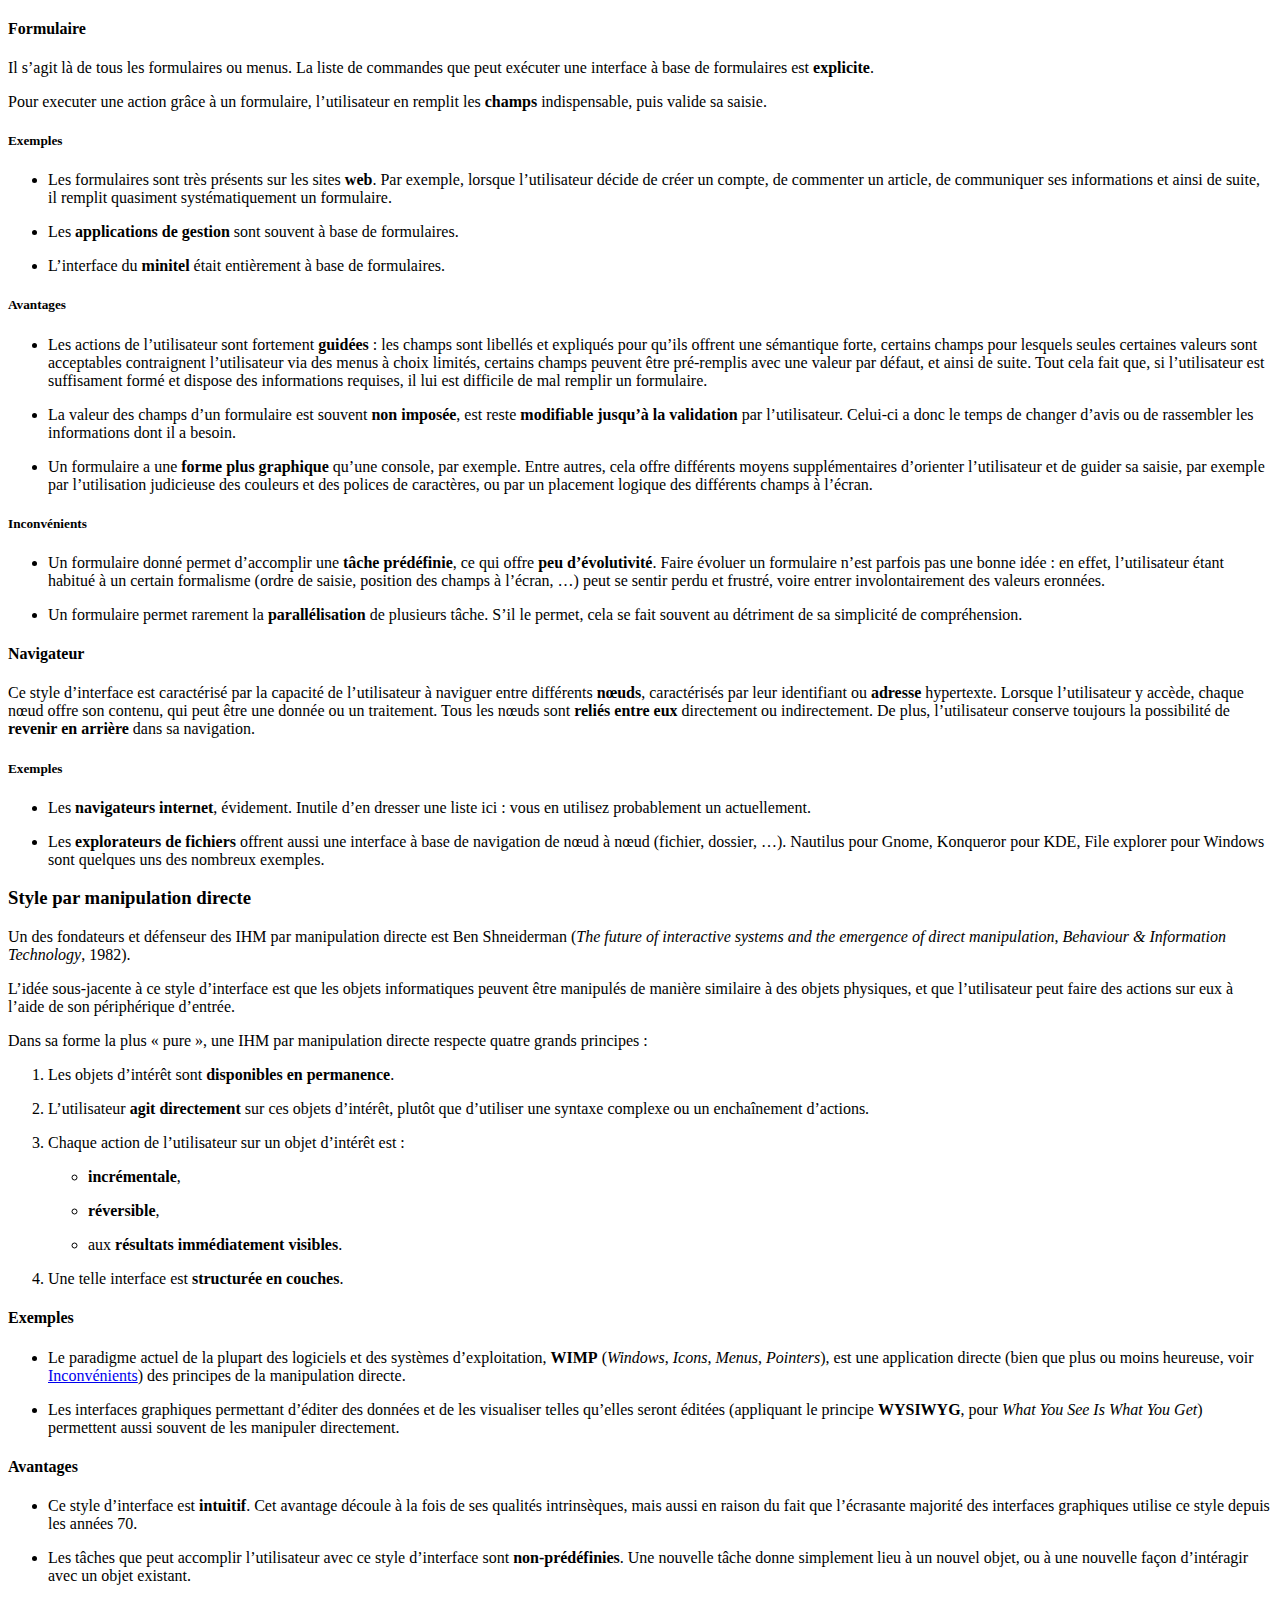
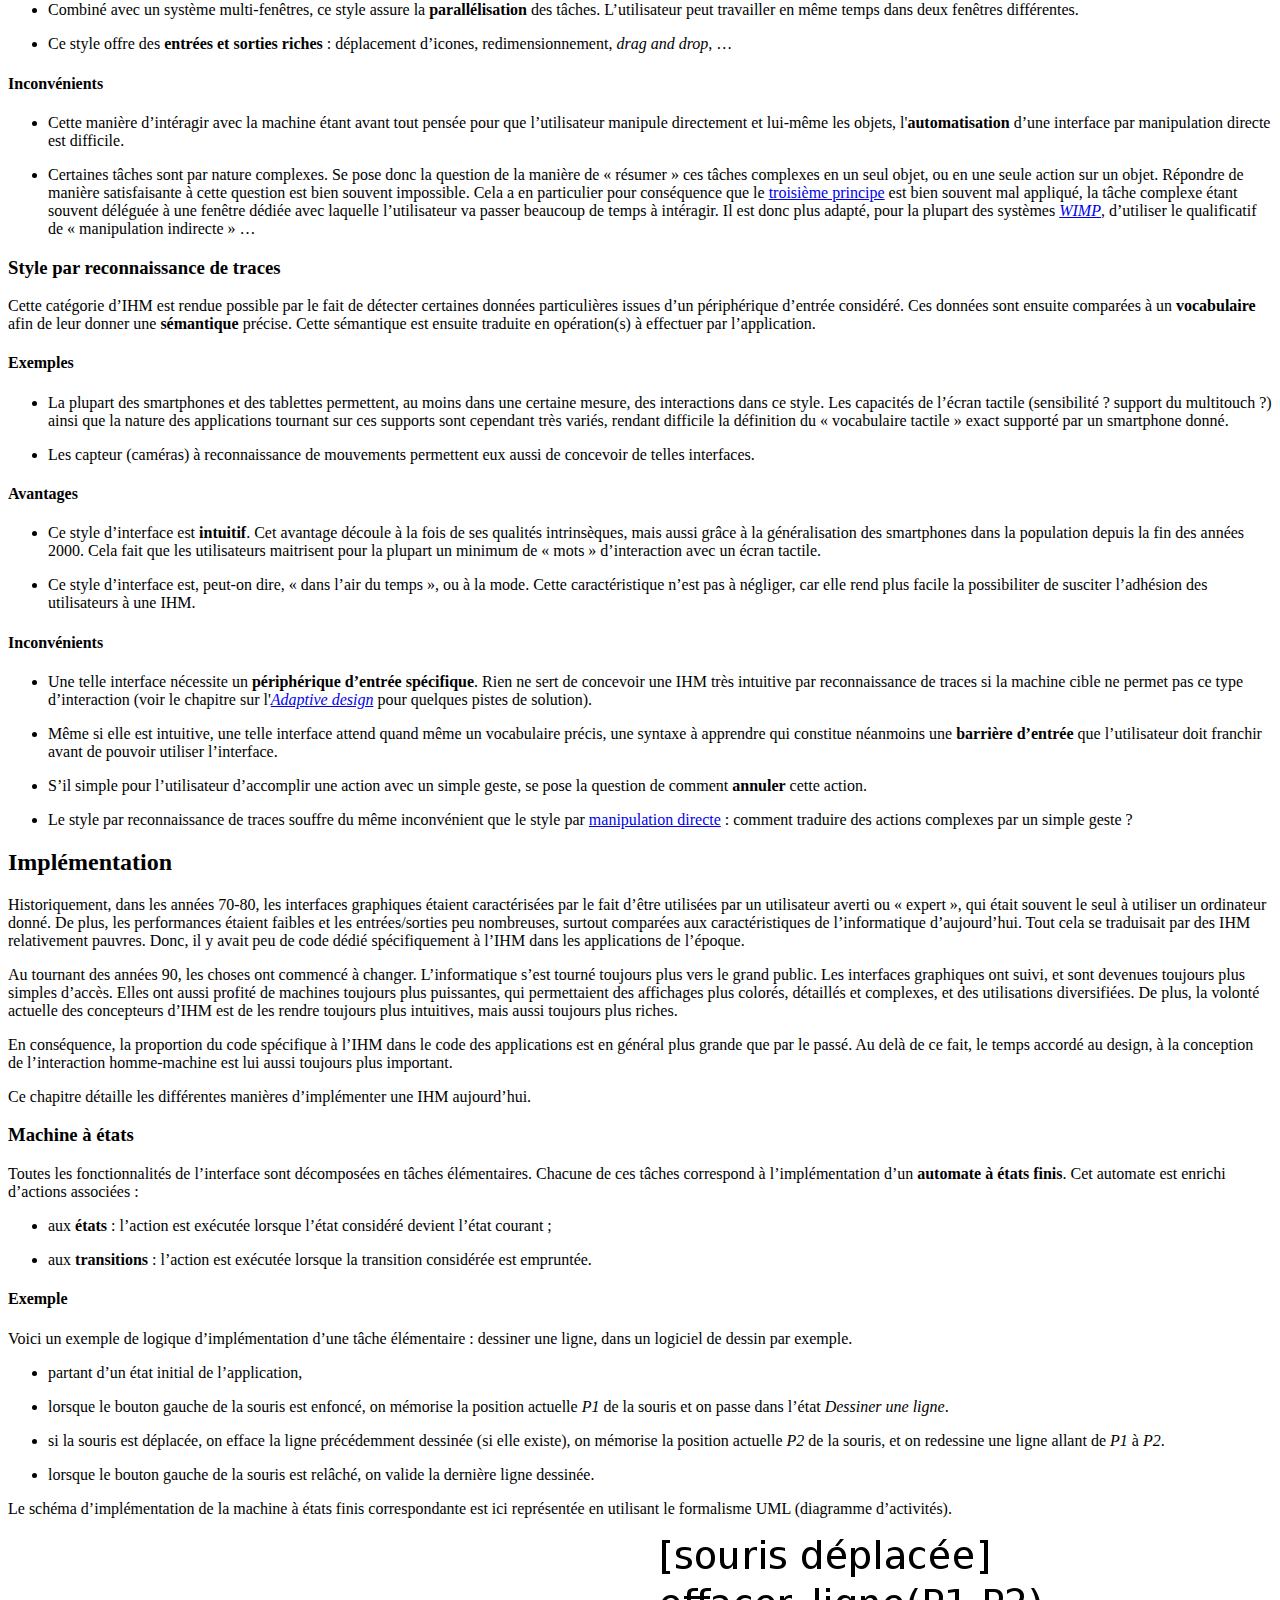
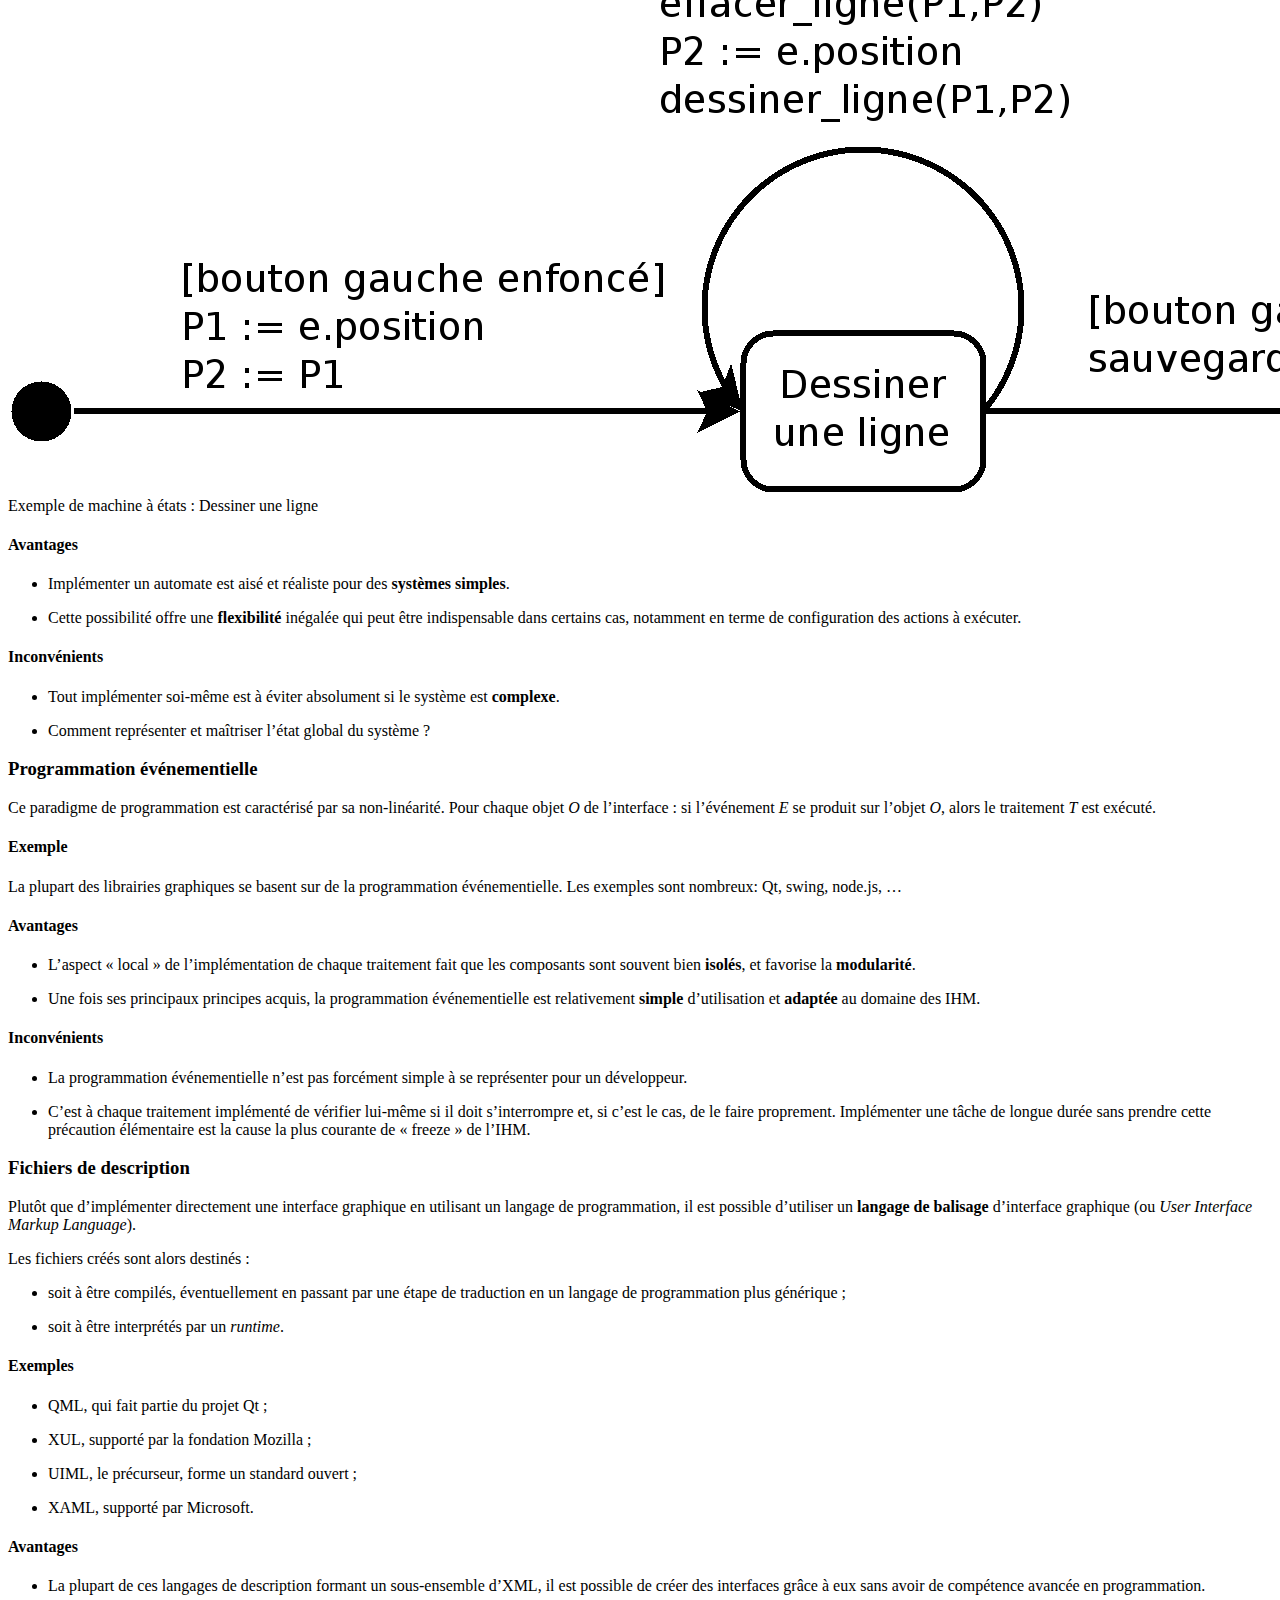
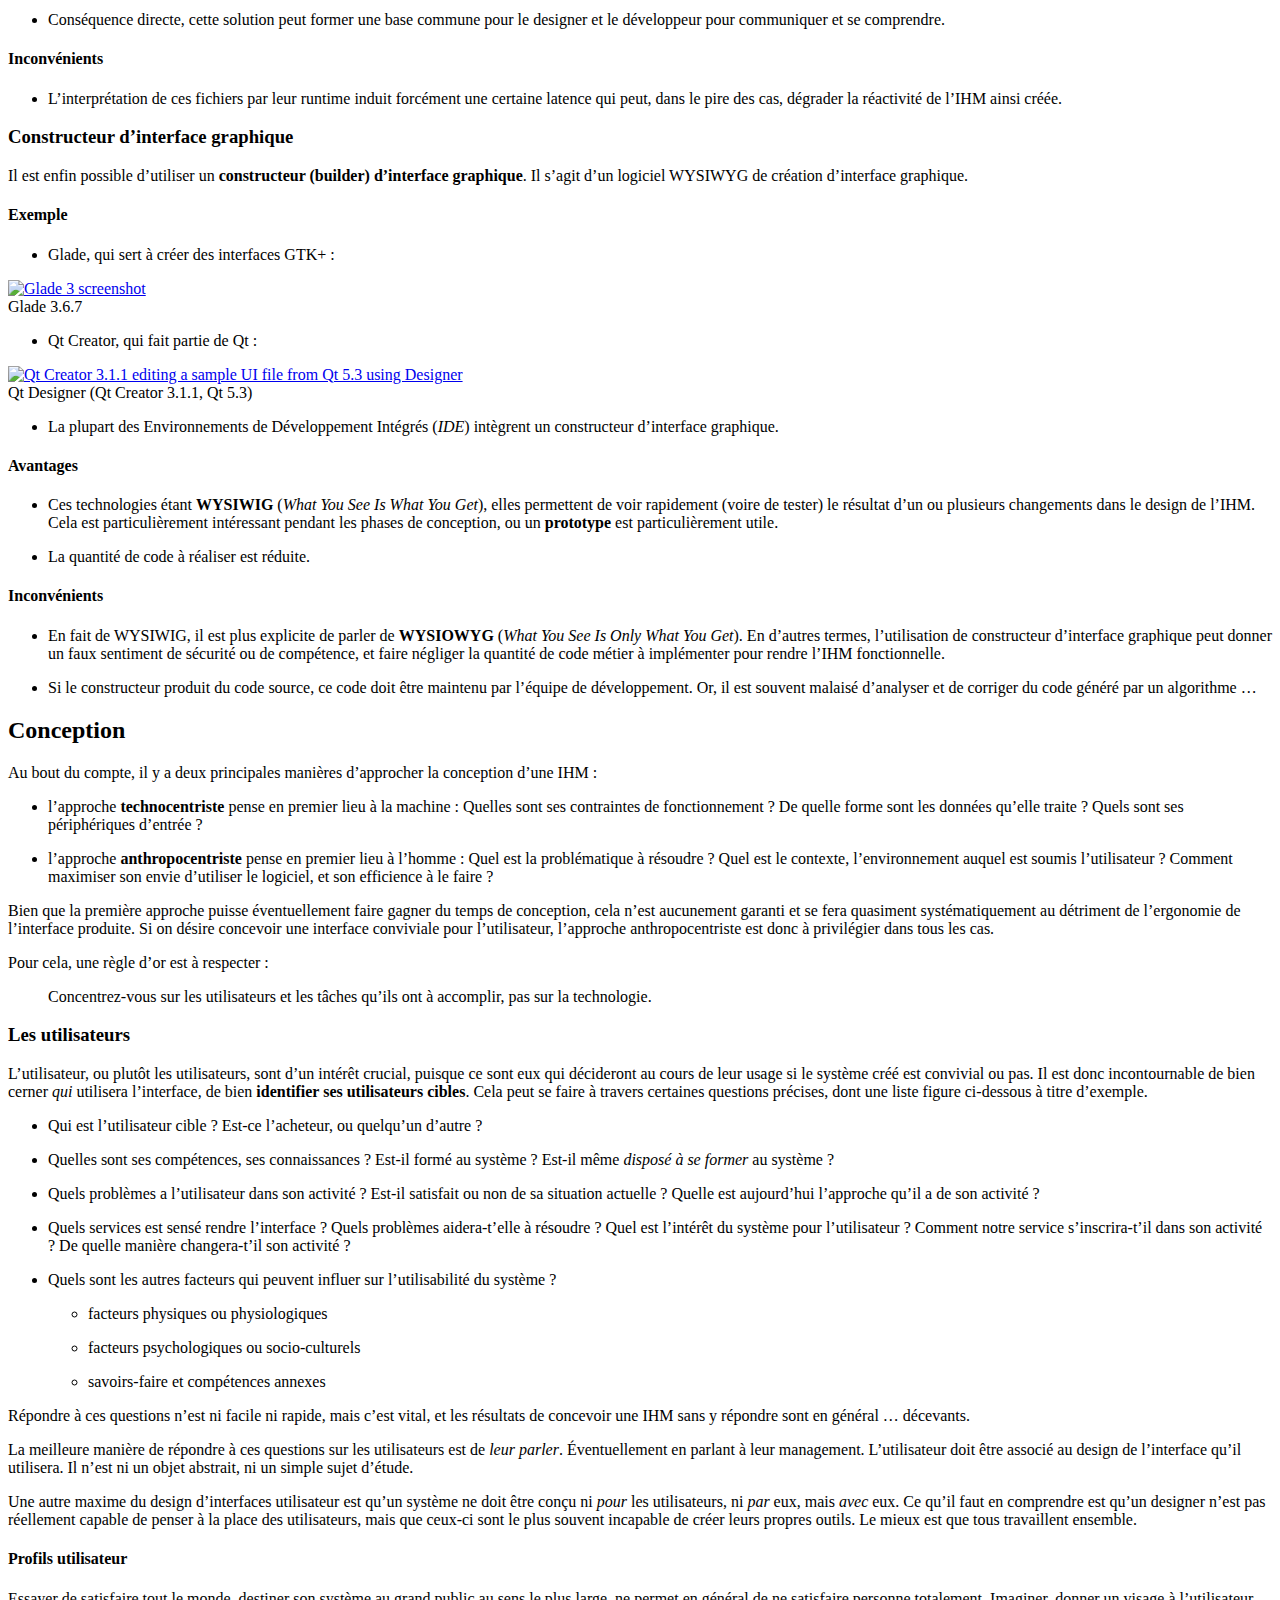
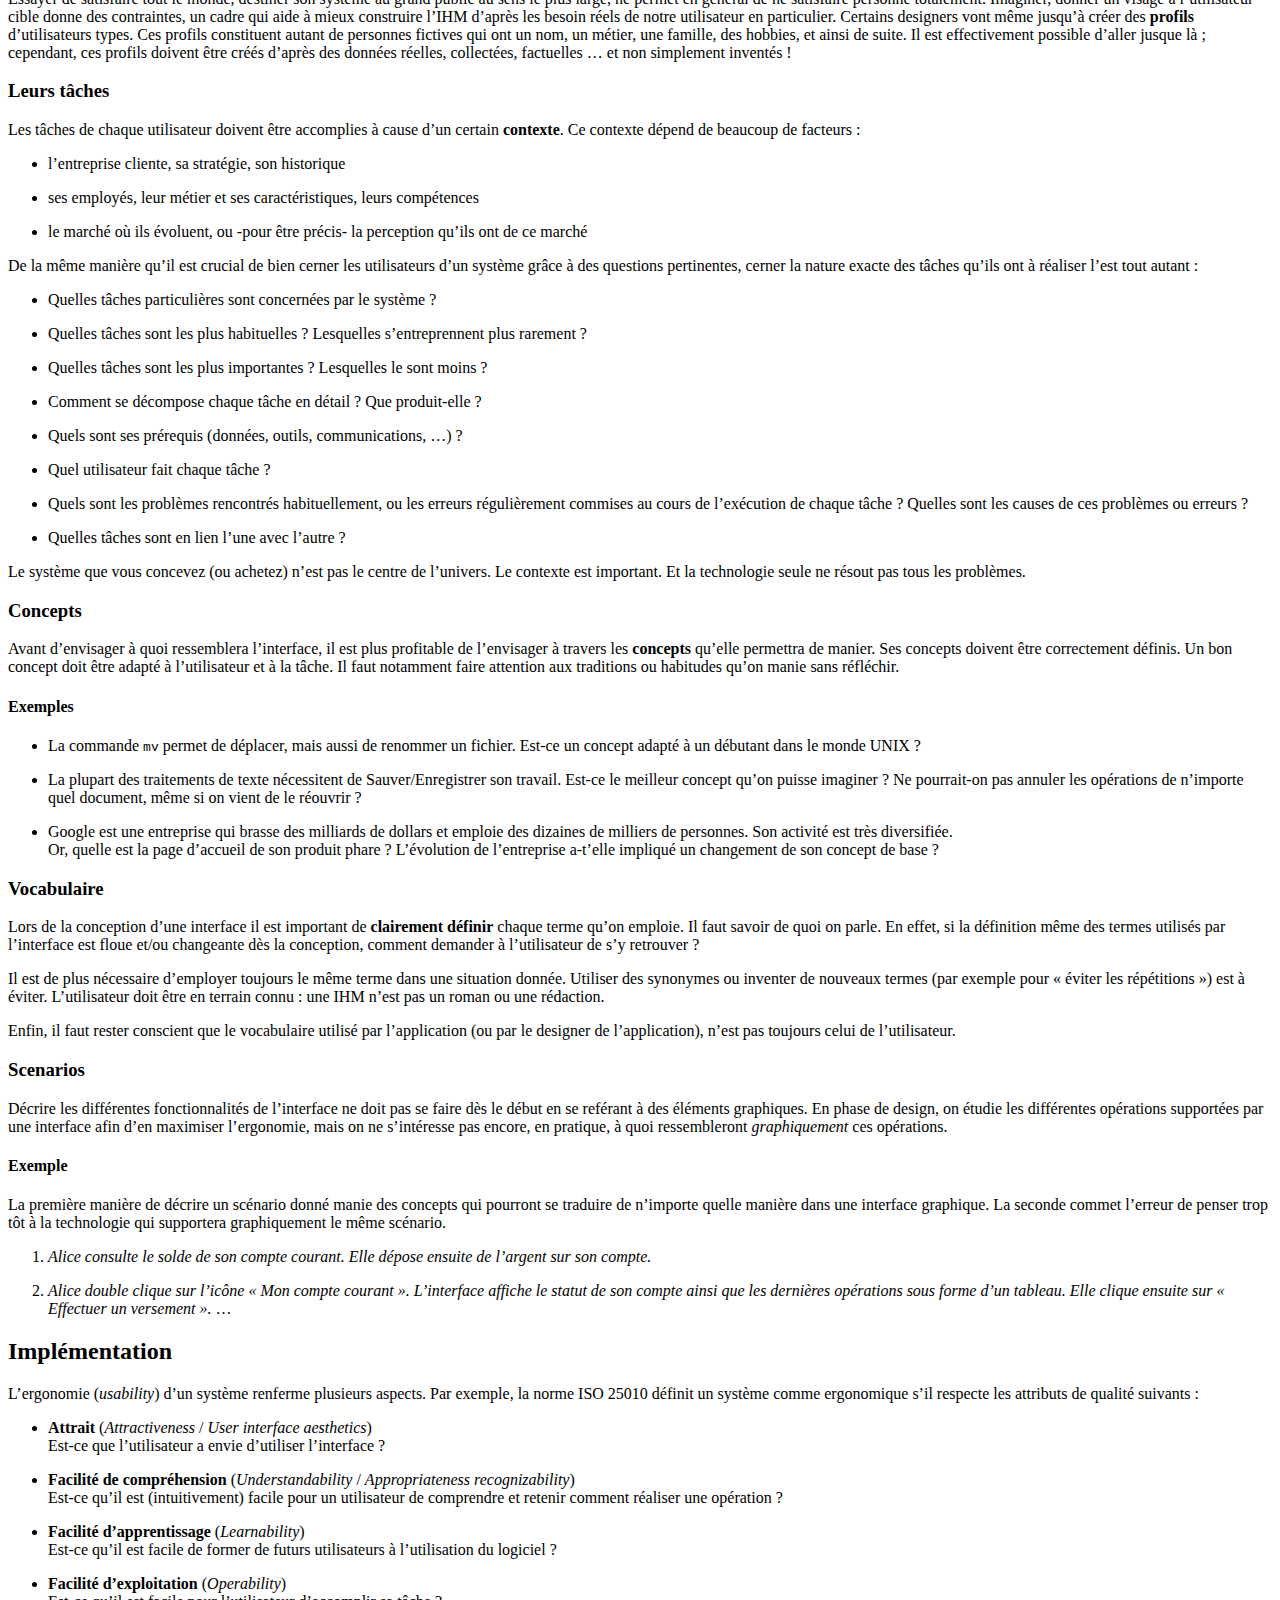
==== commit c9084963: "Deploy wiztigers/InteractionHommeMachine to github.com/wiztigers/InteractionHommeMachine.git:gh-page" ====
--- a/index.html
+++ b/index.html
@@ -142,12 +142,6 @@
 <a class="image" href="http://ophtasurf.free.fr/illusions_extraordinaires2.htm"><img src="resources/intro/illusion_akiyoshi9.png" alt="illusion akiyoshi9"></a>
 </div>
 <div class="title">Exemple d'illusion d'optique :© Akiyoshi Kitaoka, « Trick eyes ».</div>
-</div>
-<div class="imageblock">
-<div class="content">
-<img src="resources/intro/triangle_de_curry.jpg" alt="triangle de curry">
-</div>
-<div class="title">Exemple d'illusion mathématique :Triangle de Curry</div>
 </div>
 <div class="sect2">
 <h3 id="_caractéristiques">Caractéristiques</h3>
@@ -2415,7 +2409,7 @@
 </div>
 <div id="footer">
 <div id="footer-text">
-Last updated 2018-08-31 15:29:14 UTC
+Last updated 2018-08-31 15:53:09 UTC
 </div>
 </div>
 </body>
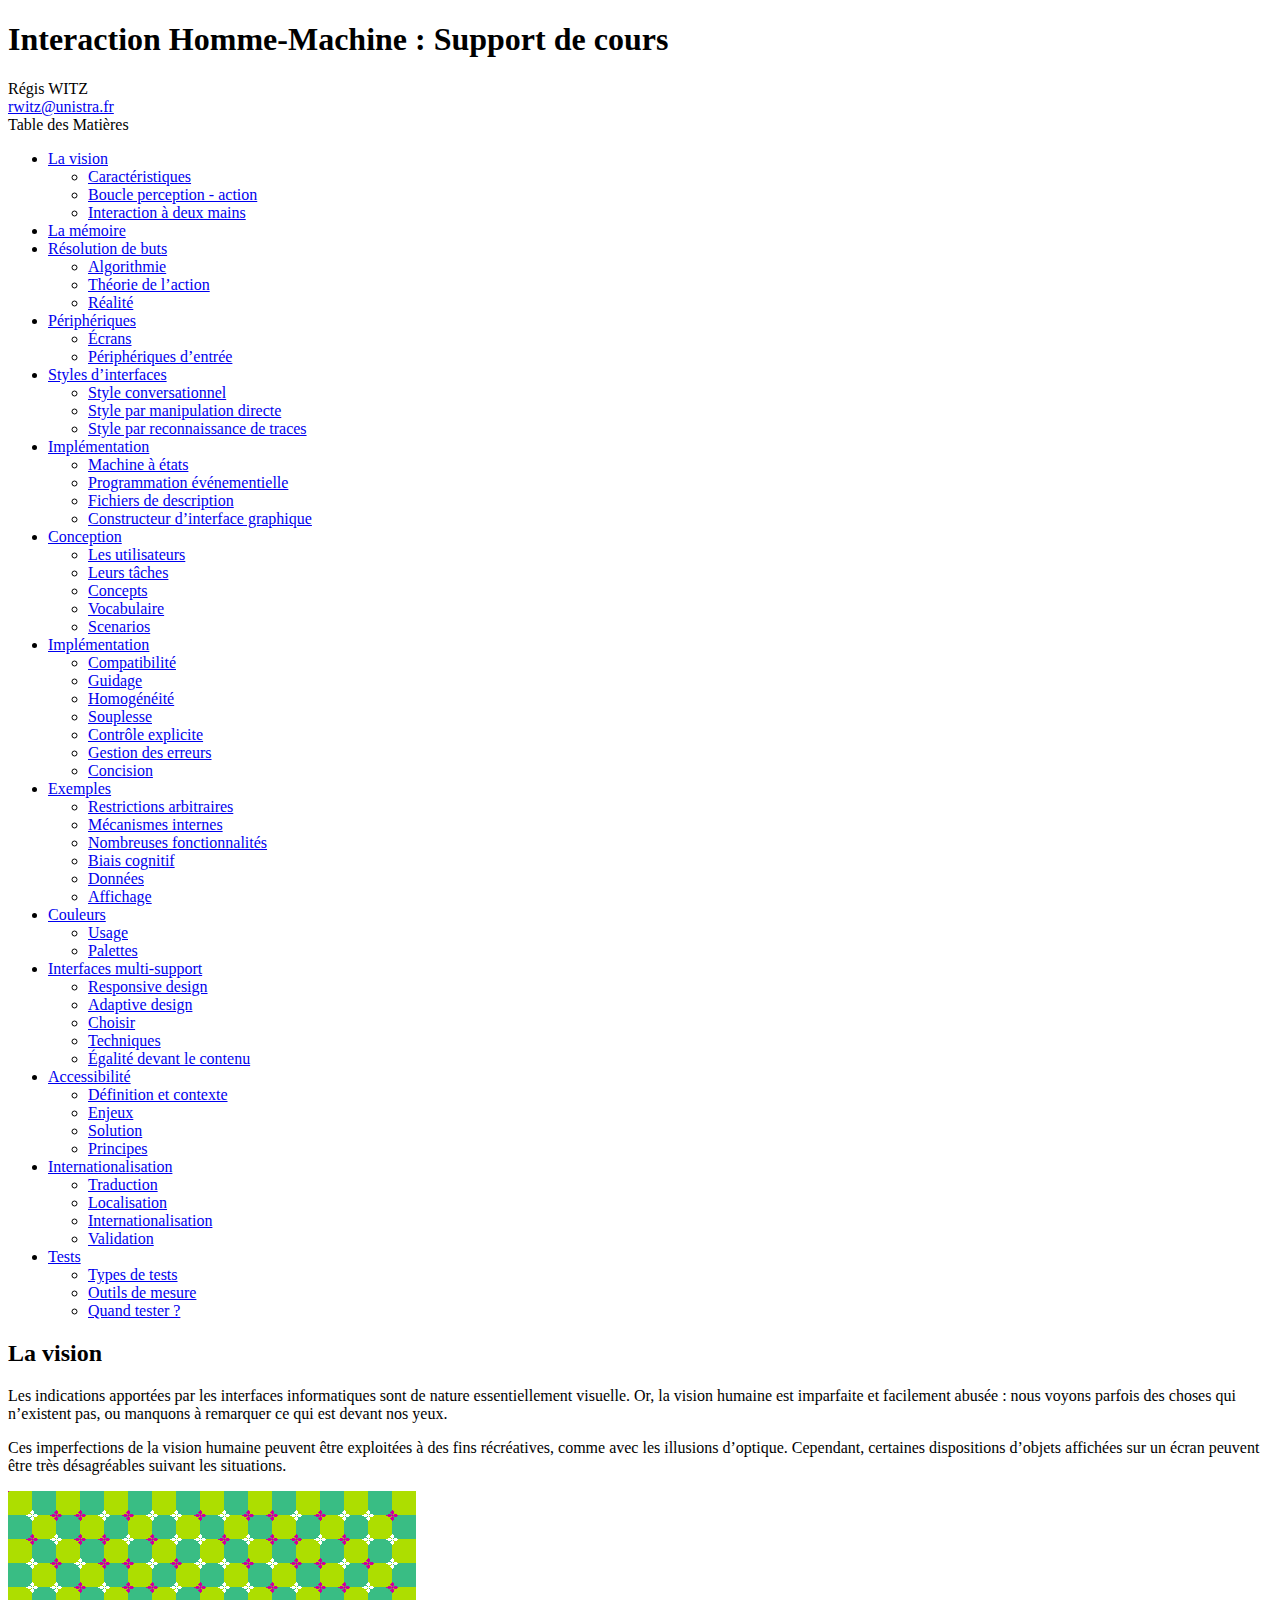
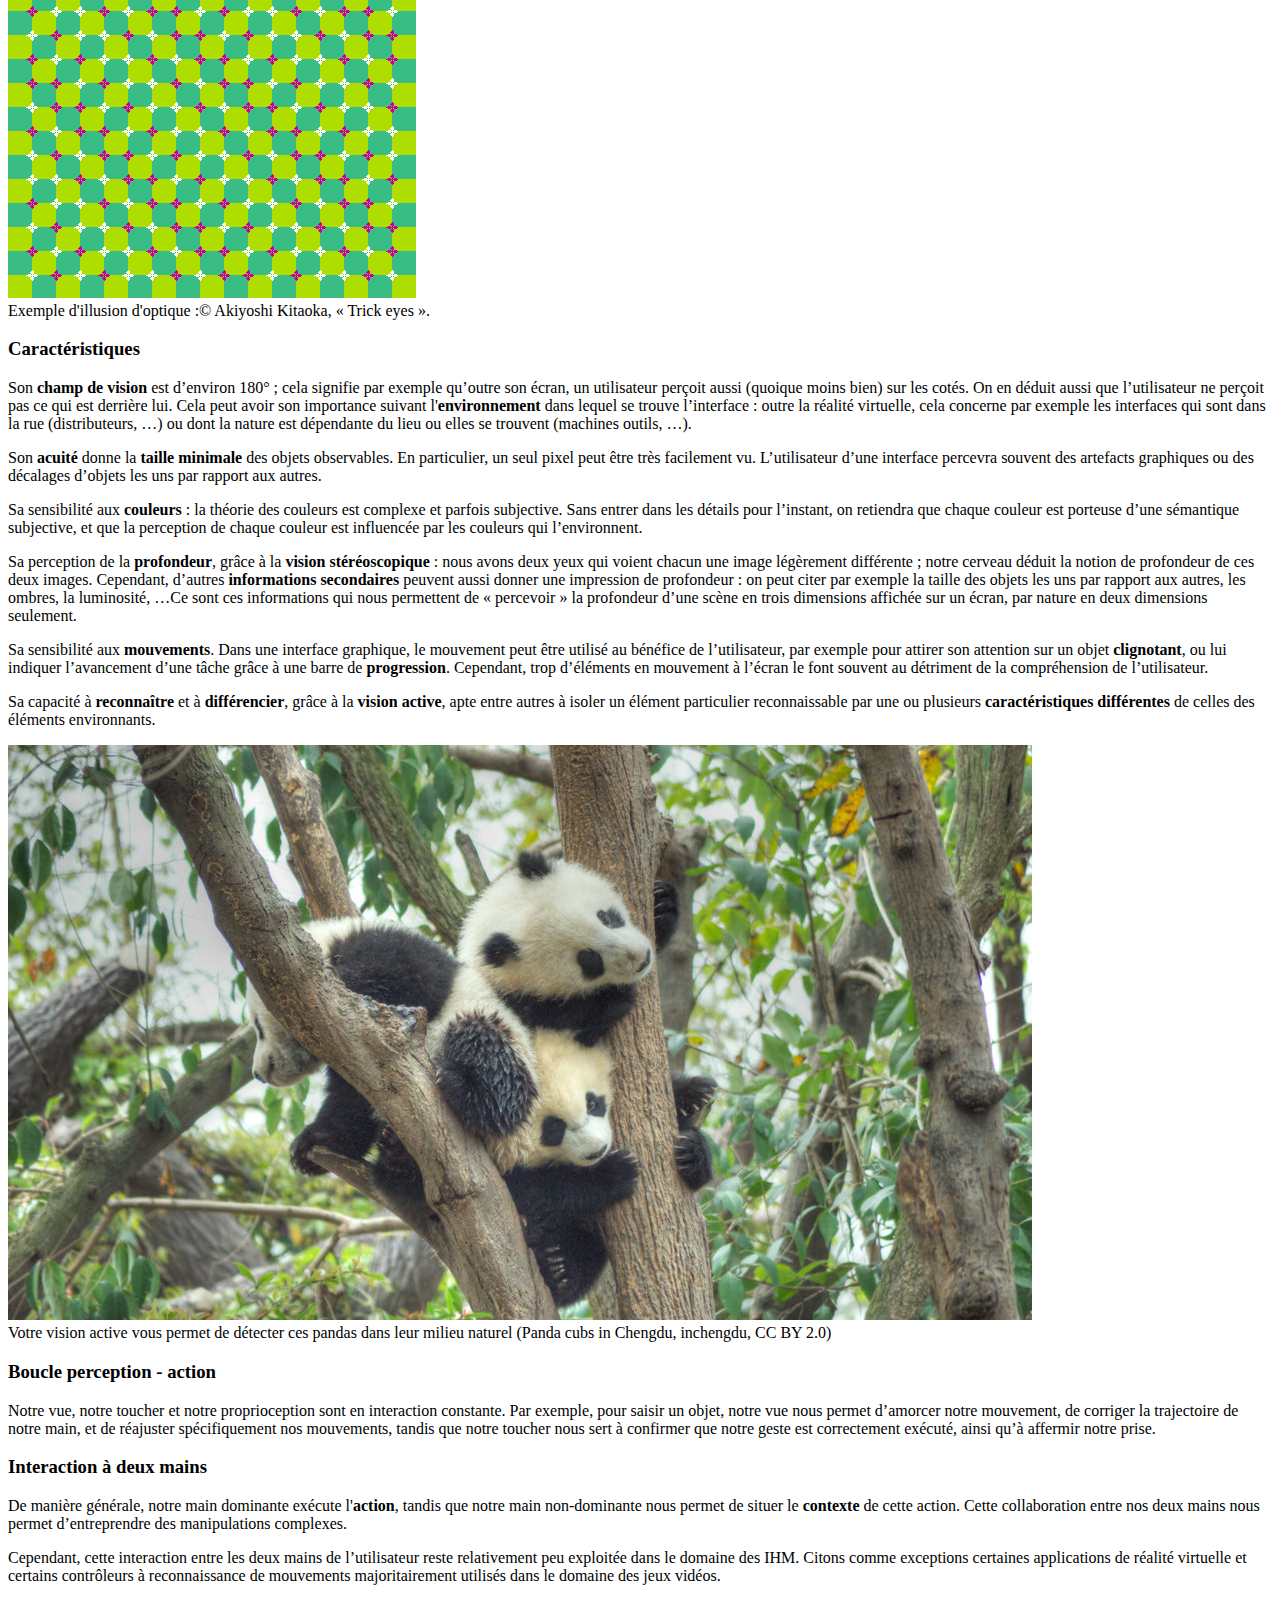
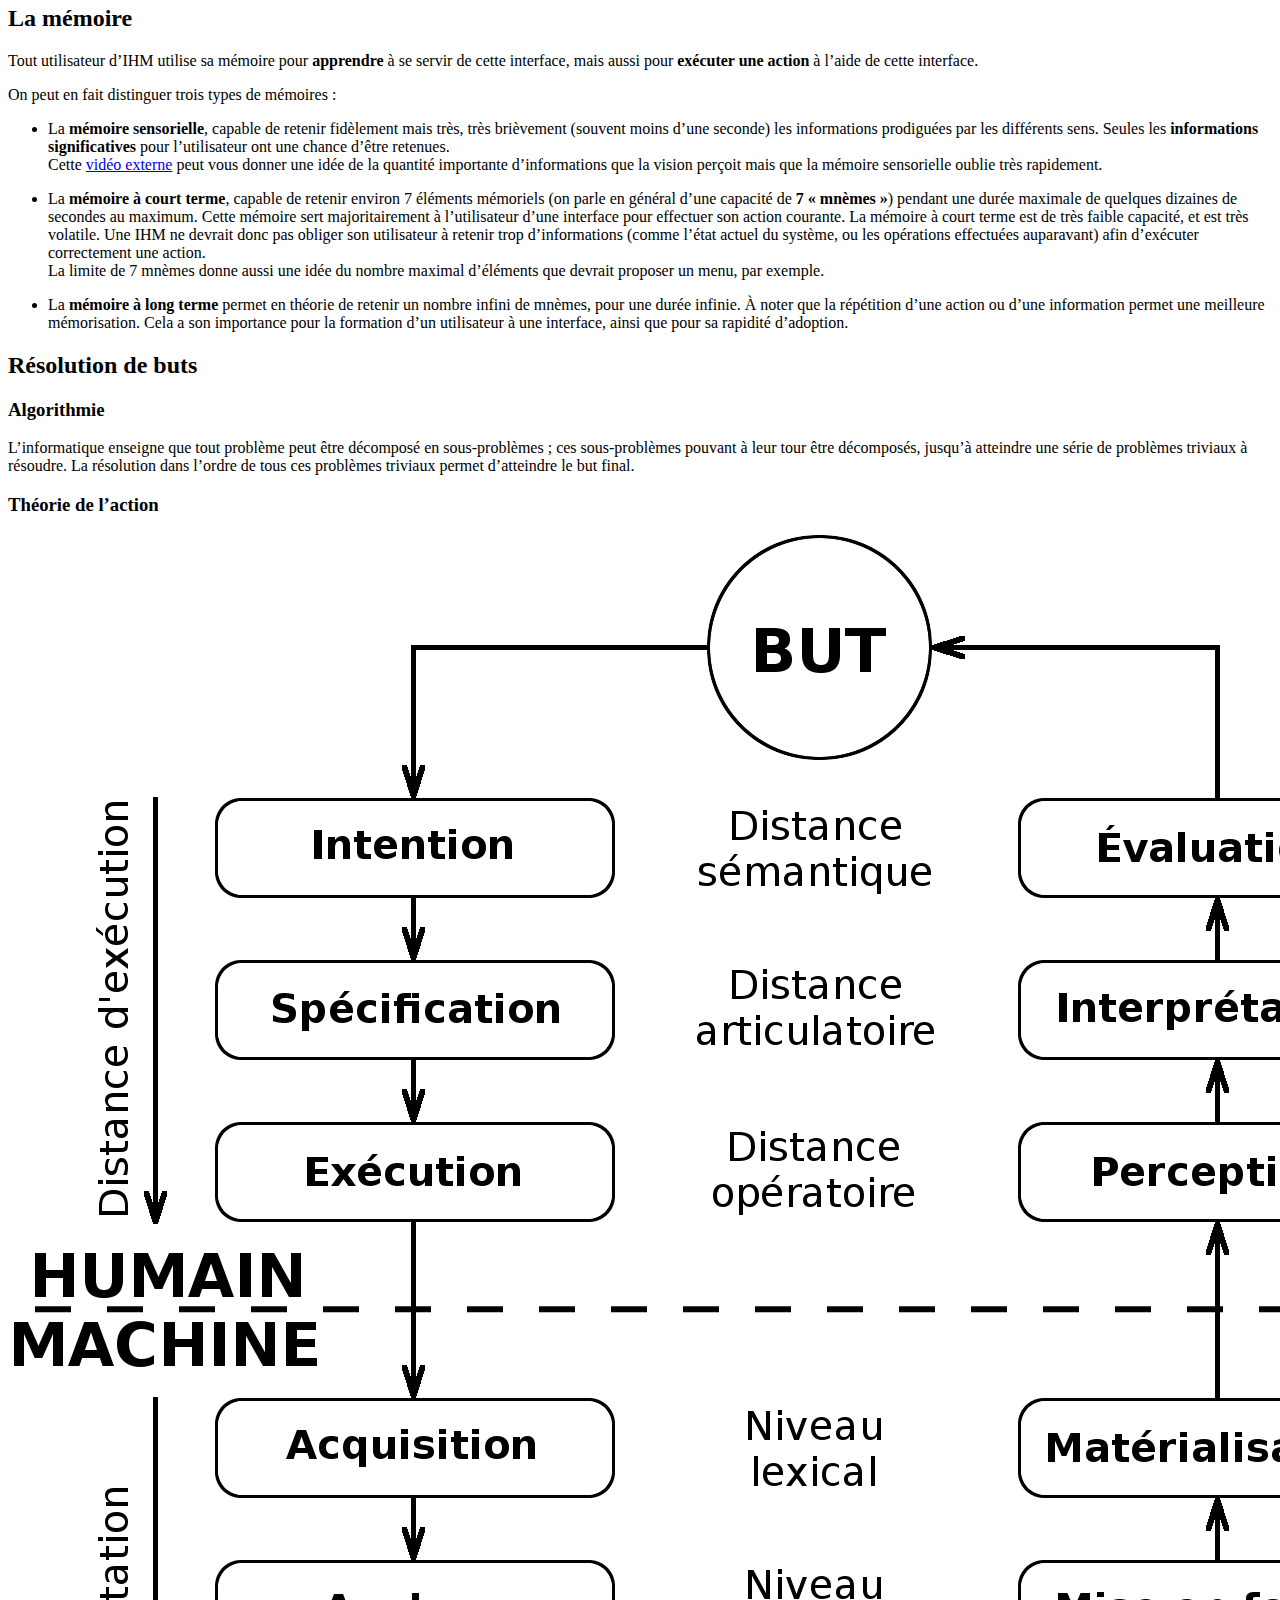
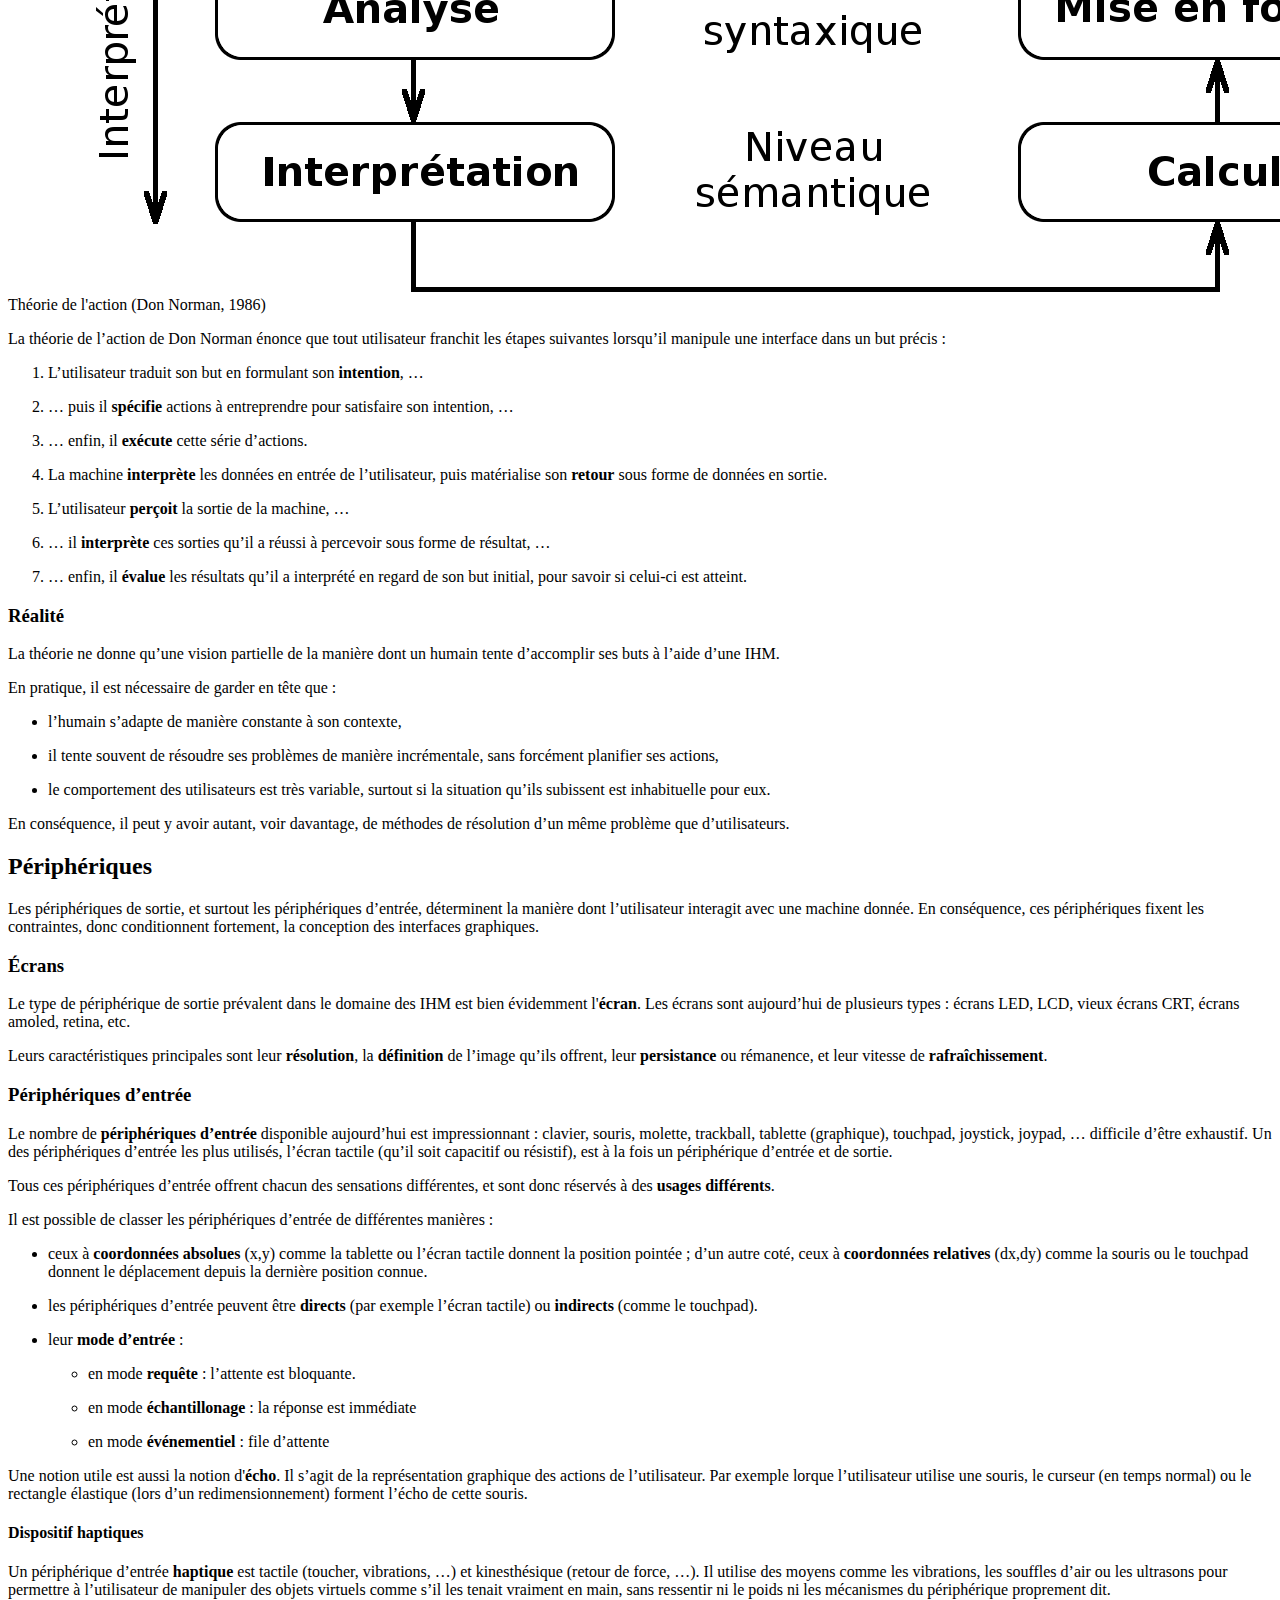
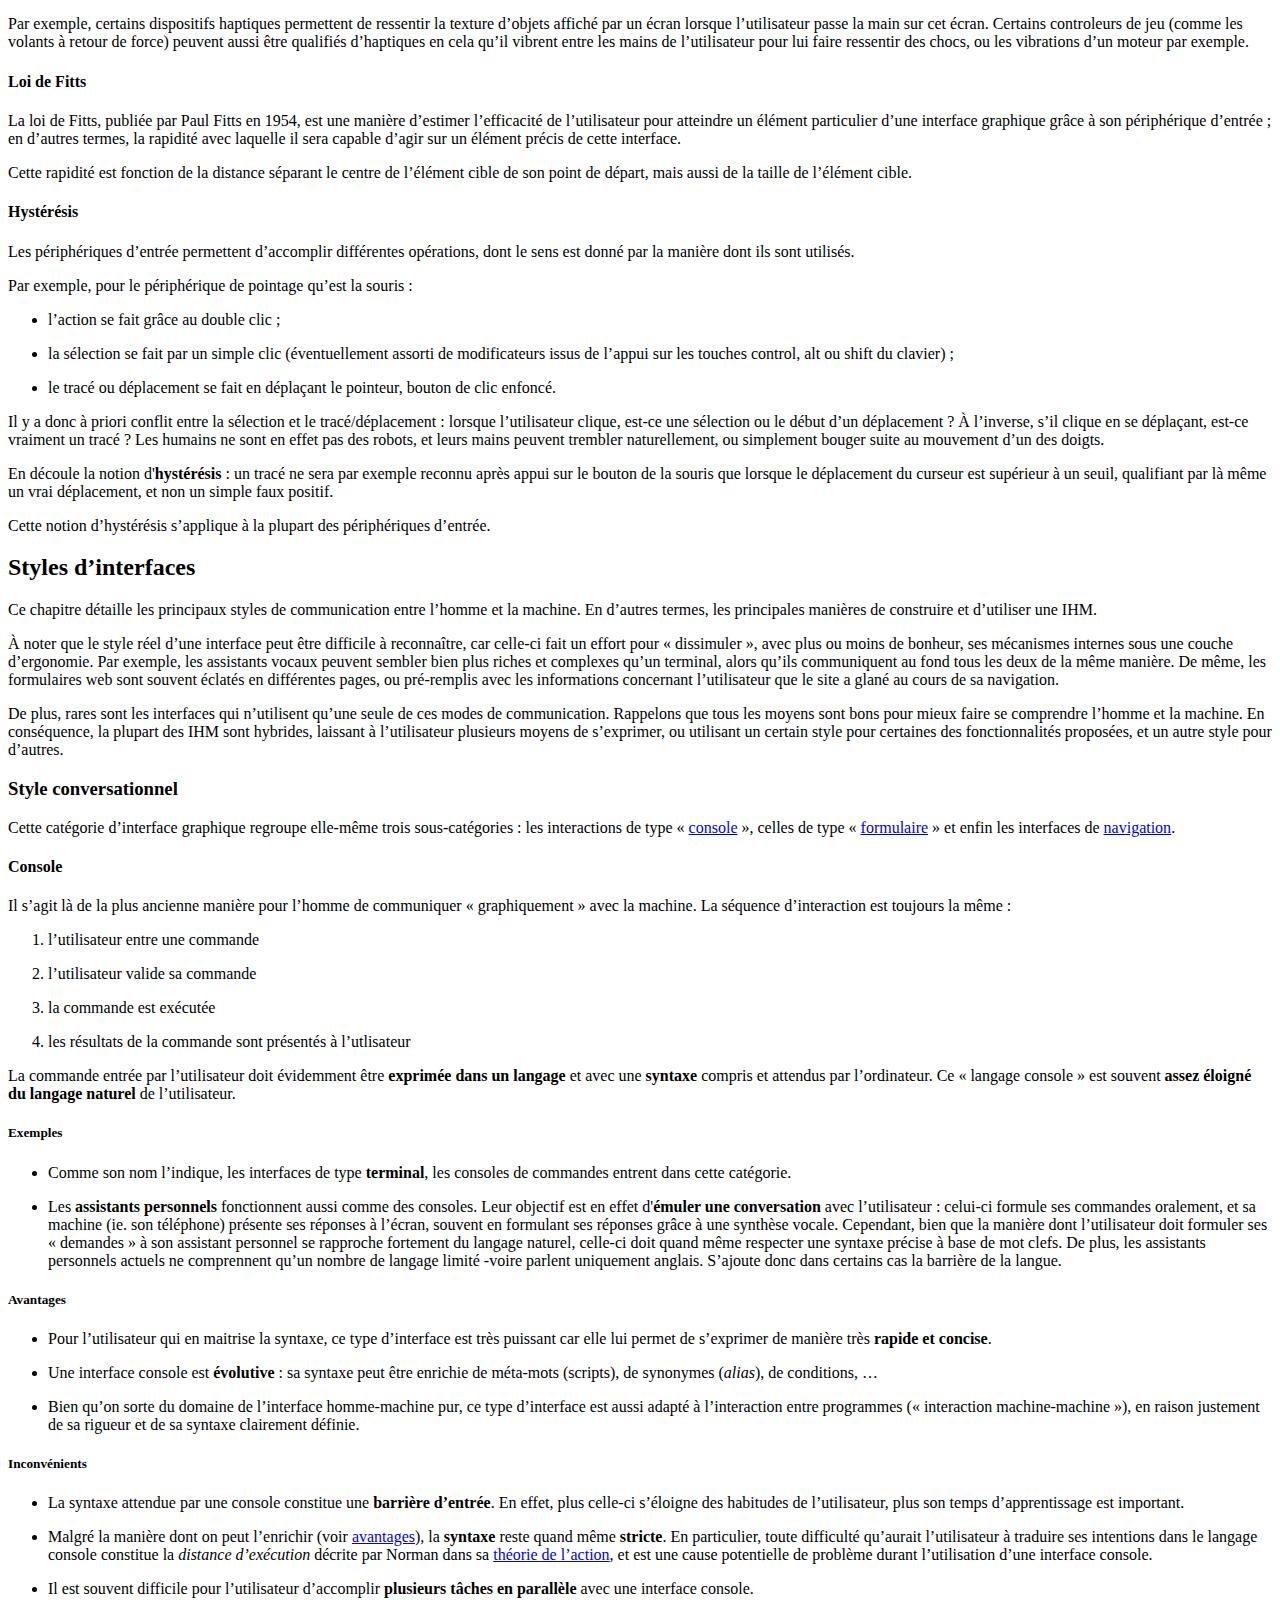
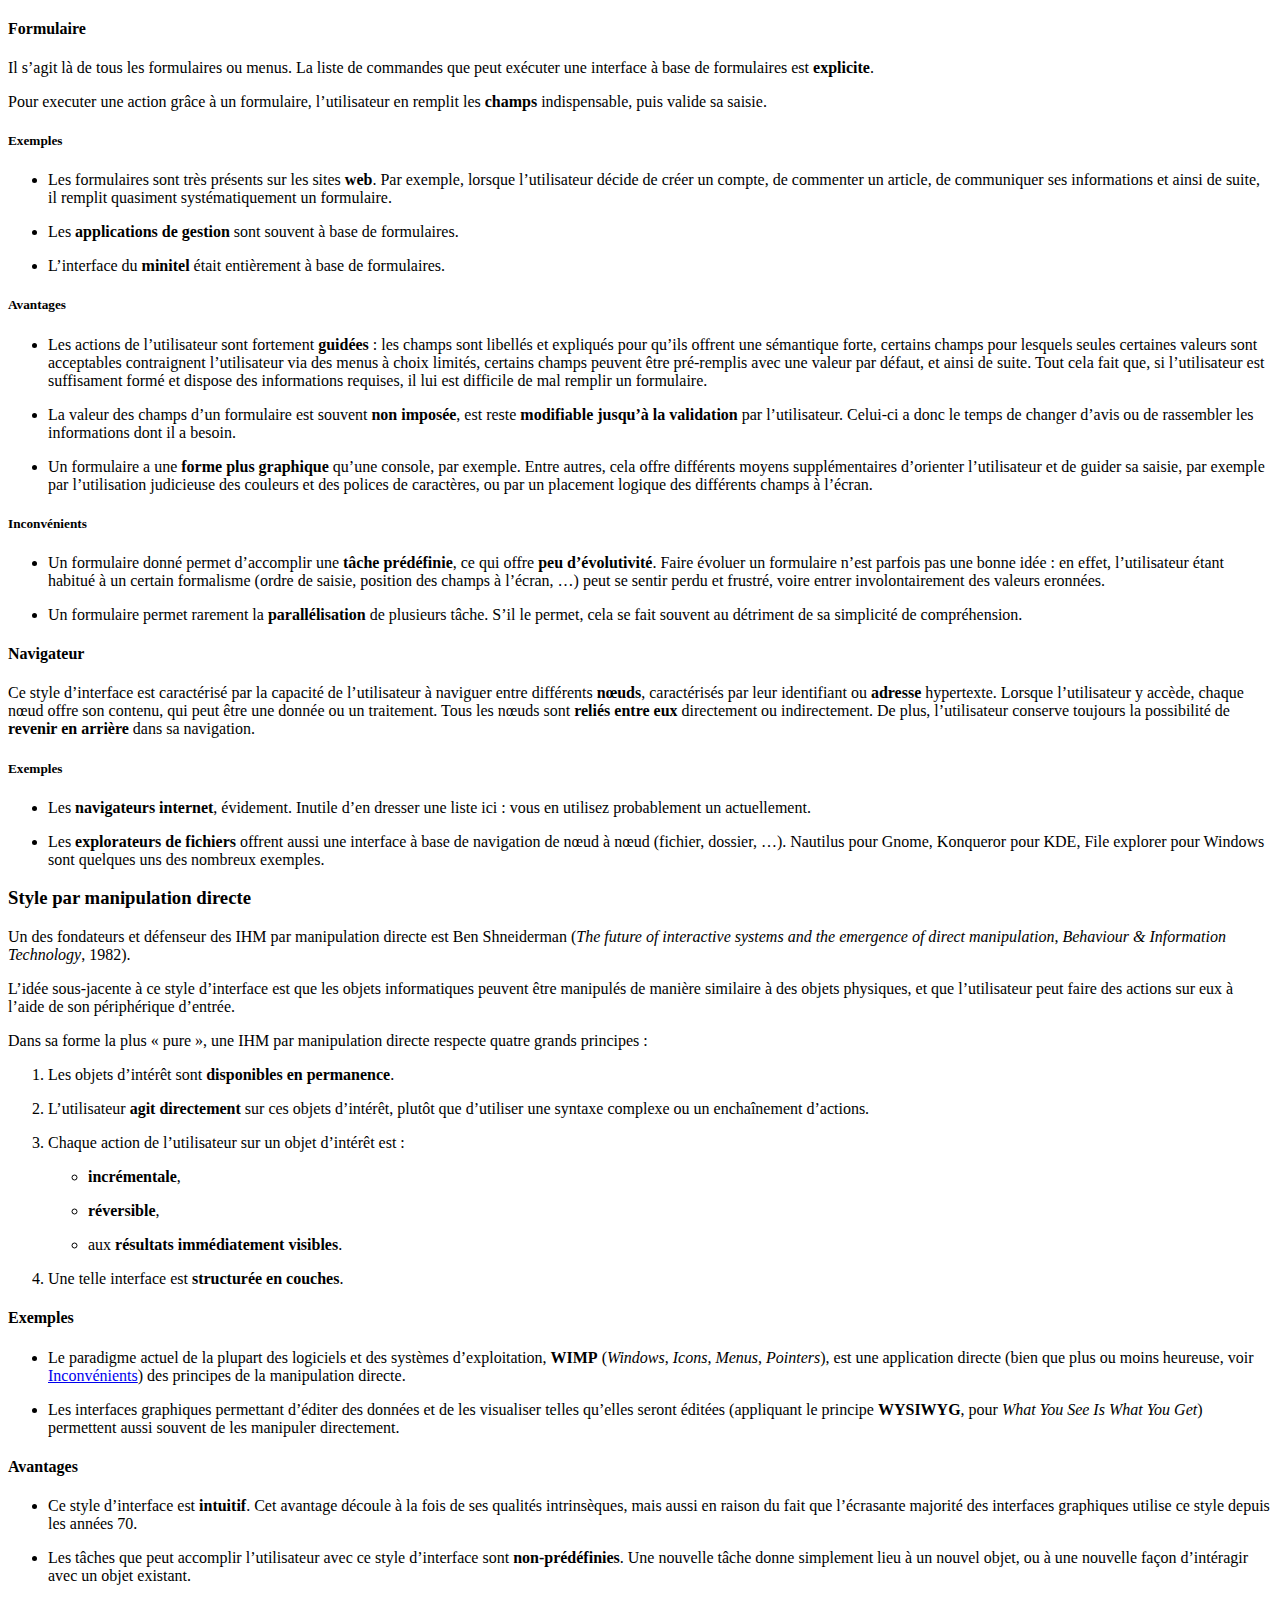
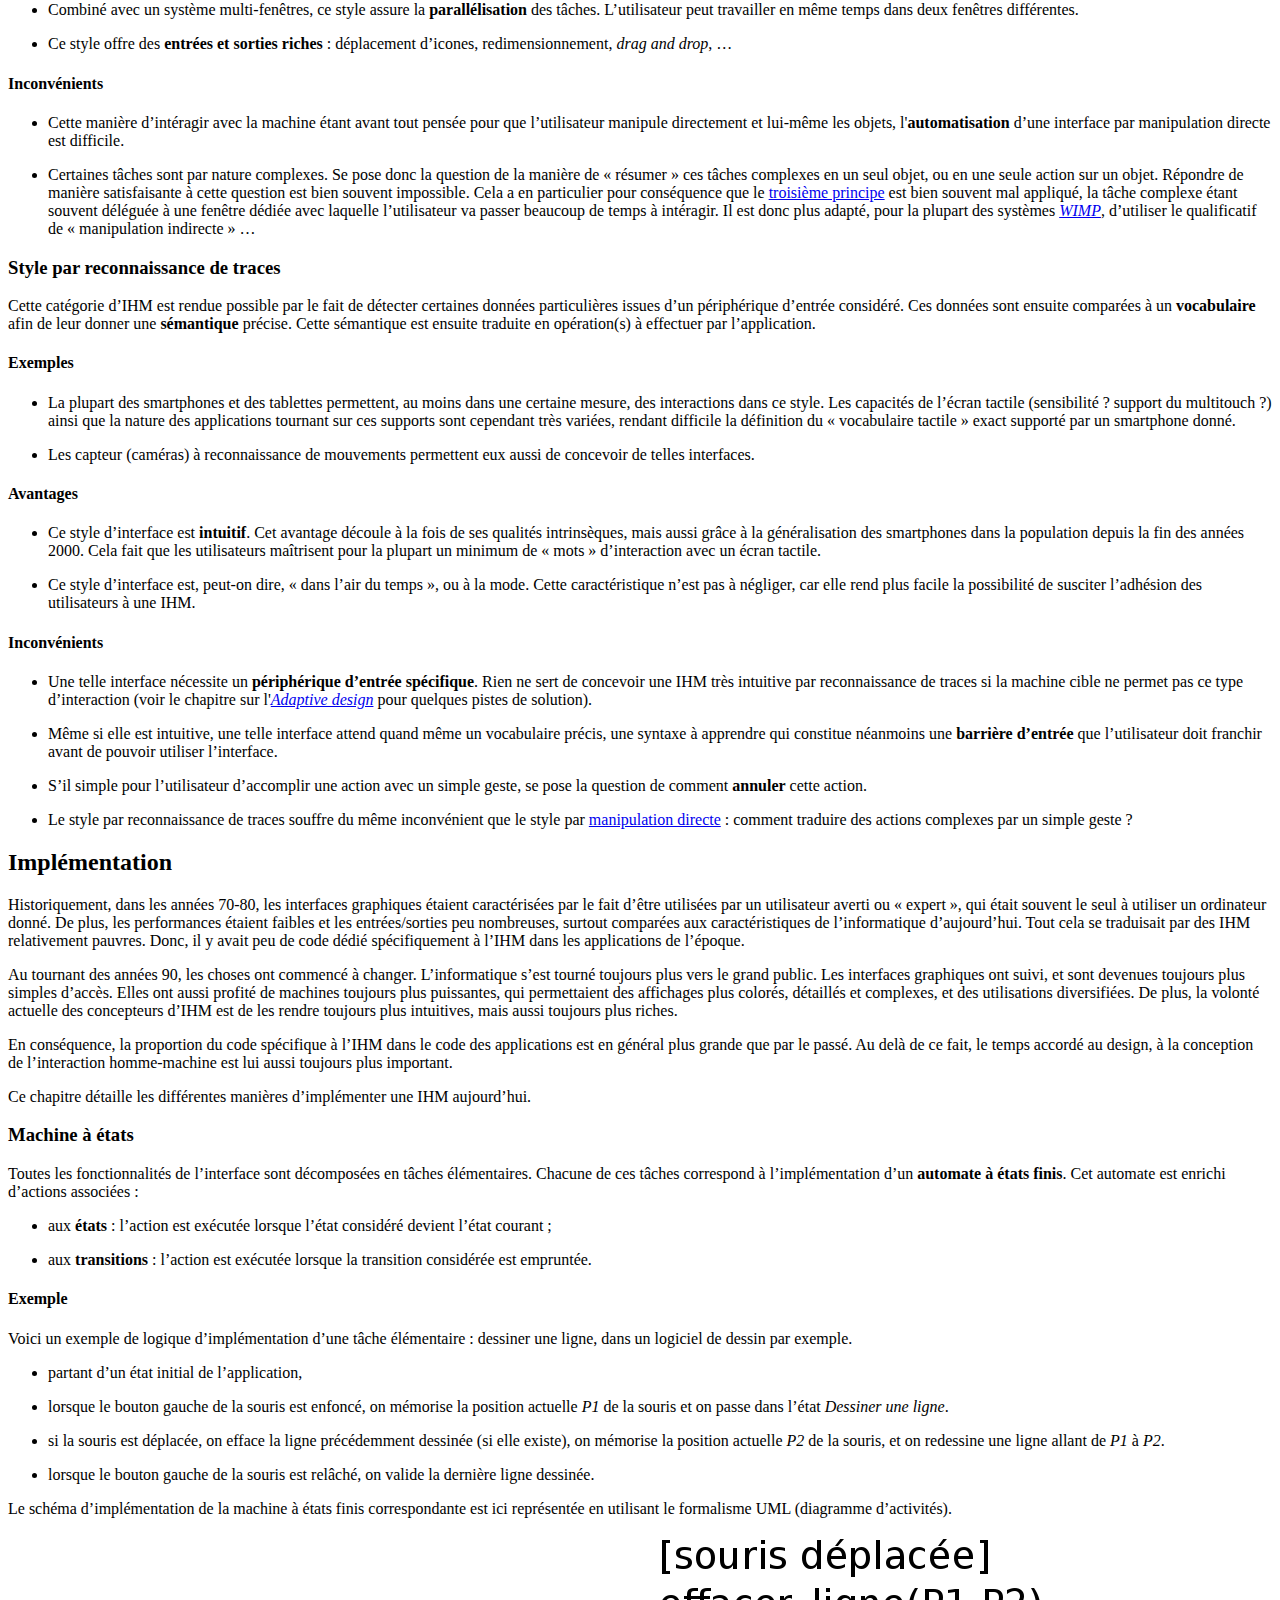
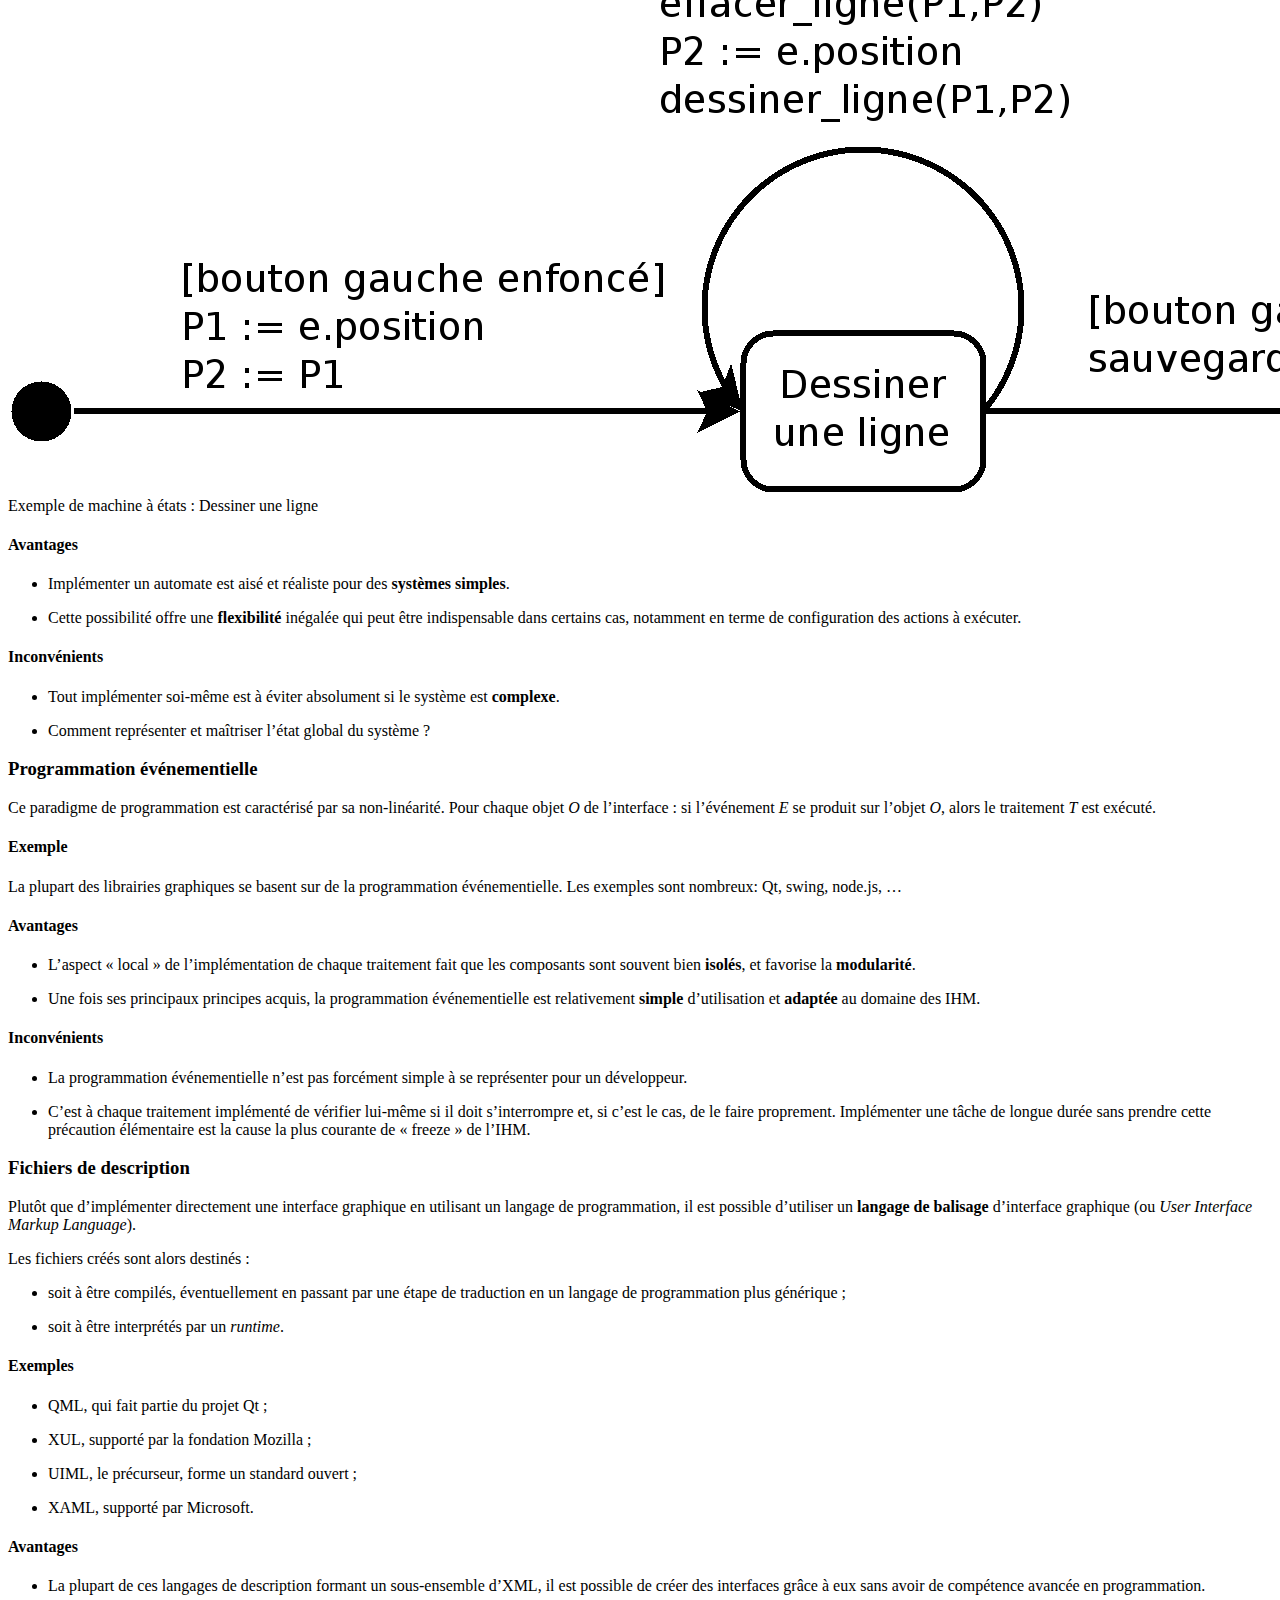
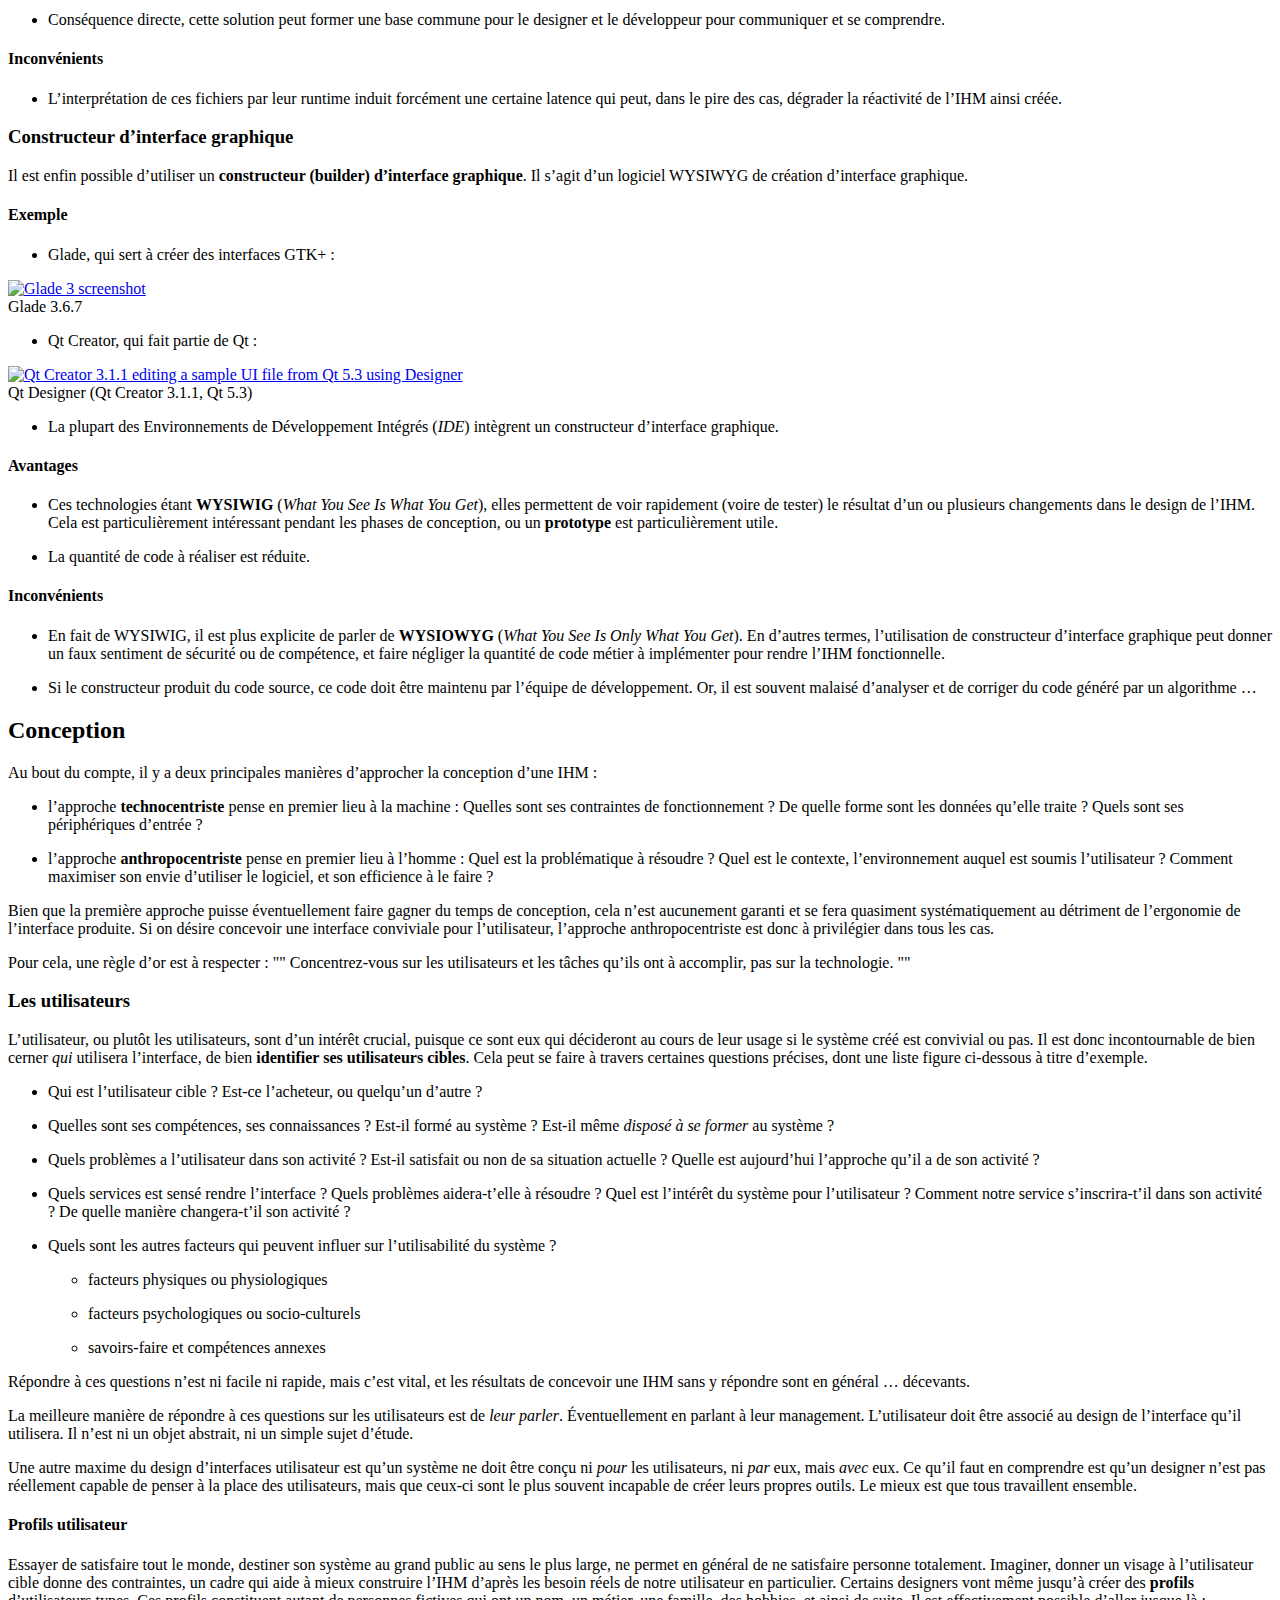
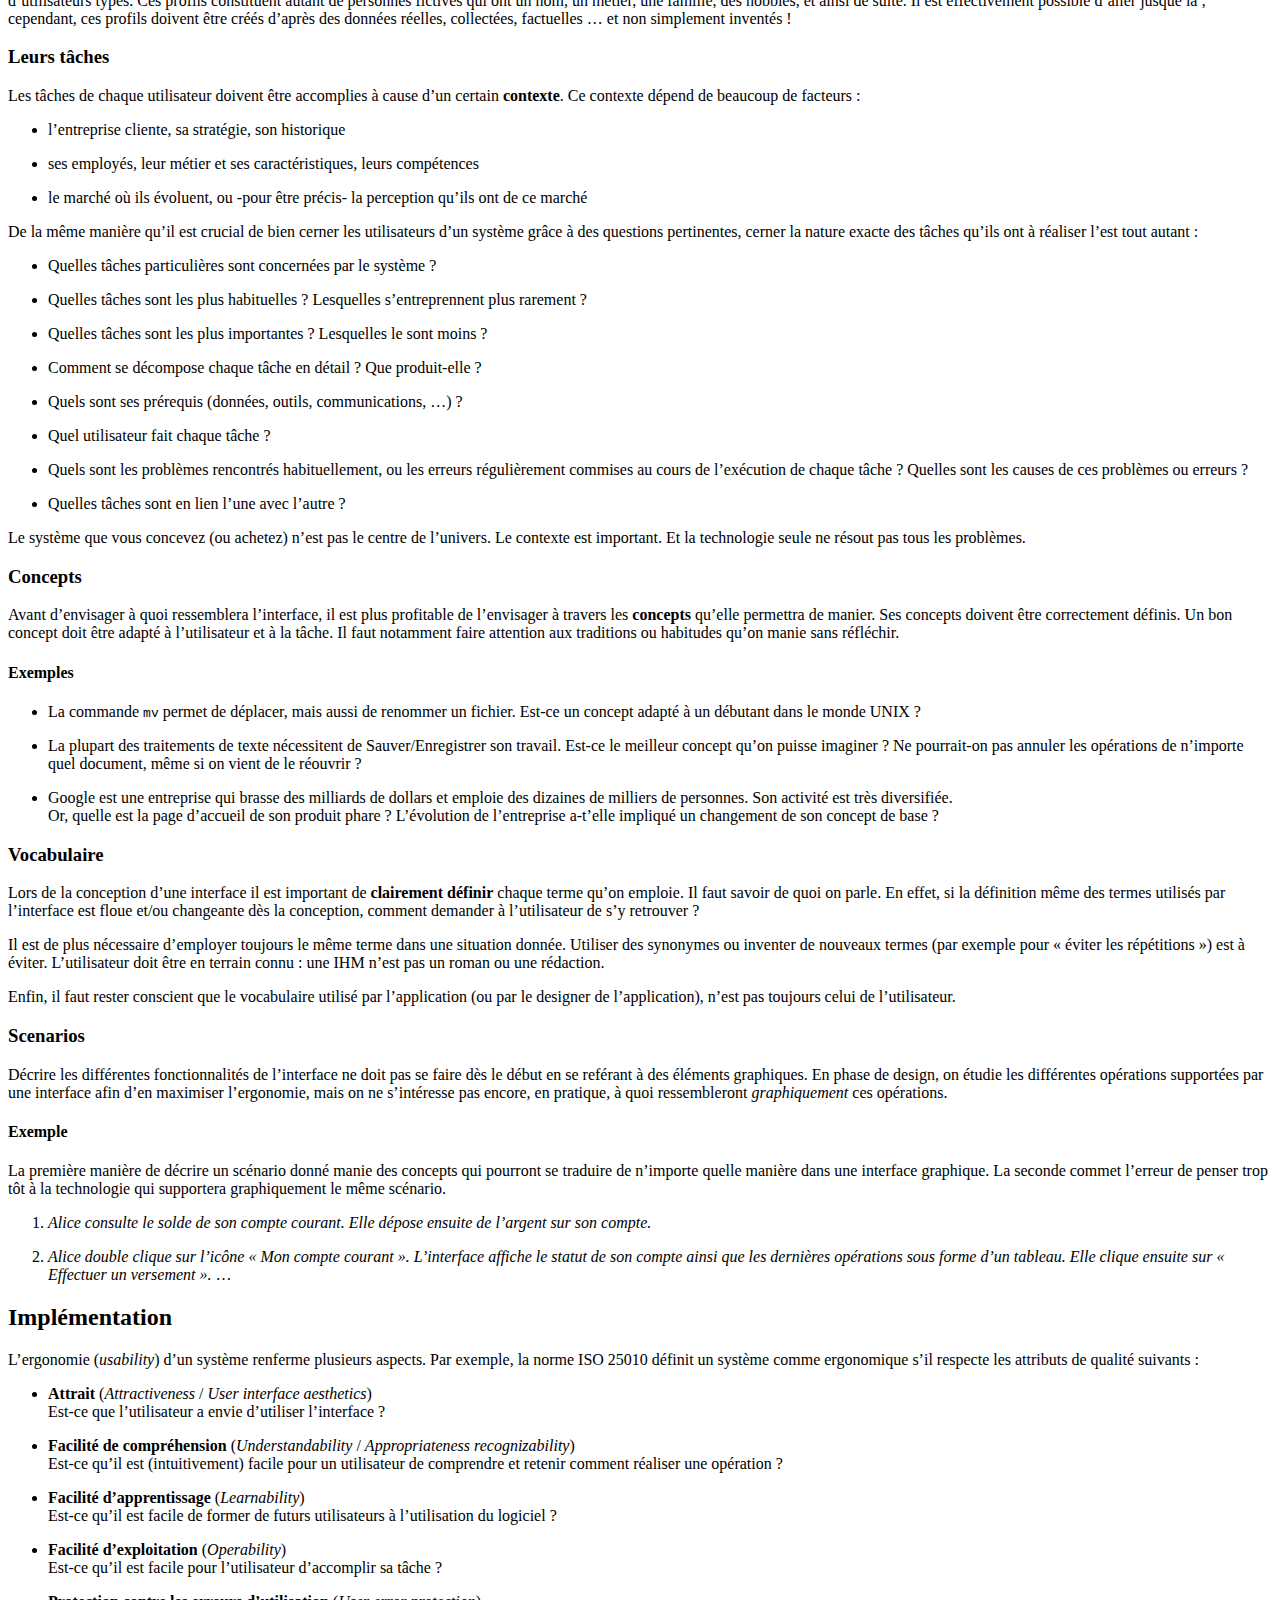
==== commit 7d0ed185: "Deploy wiztigers/InteractionHommeMachine to github.com/wiztigers/InteractionHommeMachine.git:gh-page" ====
--- a/index.html
+++ b/index.html
@@ -2,9 +2,9 @@
 <html lang="en">
 <head>
 <meta charset="UTF-8">
-<!--[if IE]><meta http-equiv="X-UA-Compatible" content="IE=edge"><![endif]-->
+<meta http-equiv="X-UA-Compatible" content="IE=edge">
 <meta name="viewport" content="width=device-width, initial-scale=1.0">
-<meta name="generator" content="Asciidoctor 1.5.7.1">
+<meta name="generator" content="Asciidoctor 2.0.10">
 <meta name="author" content="Régis WITZ">
 <title>Interaction Homme-Machine : Support de cours</title>
 <link rel="stylesheet" href="./wizdom.css">
@@ -429,7 +429,7 @@
 En d&#8217;autres termes, les principales manières de construire et d&#8217;utiliser une IHM.</p>
 </div>
 <div class="paragraph">
-<p>À noter que le style réel d&#8217;une interface peut être difficile à reconnaitre, car celle-ci fait un effort pour « dissimuler », avec plus ou moins de bonheur, ses mécanismes internes sous une couche d&#8217;ergonomie.
+<p>À noter que le style réel d&#8217;une interface peut être difficile à reconnaître, car celle-ci fait un effort pour « dissimuler », avec plus ou moins de bonheur, ses mécanismes internes sous une couche d&#8217;ergonomie.
 Par exemple, les assistants vocaux peuvent sembler bien plus riches et complexes qu&#8217;un terminal, alors qu&#8217;ils communiquent au fond tous les deux de la même manière.
 De même, les formulaires web sont souvent éclatés en différentes pages, ou pré-remplis avec les informations concernant l&#8217;utilisateur que le site a glané au cours de sa navigation.</p>
 </div>
@@ -441,7 +441,7 @@
 <div class="sect2">
 <h3 id="_style_conversationnel">Style conversationnel</h3>
 <div class="paragraph">
-<p>Cette catégorie d&#8217;interface graphique regroupe elle même trois sous-catégories : les interactions de type « <a href="#style_console">console</a> », celles de type « <a href="#style_form">formulaire</a> » et enfin les interfaces de <a href="#style_browser">navigation</a>.</p>
+<p>Cette catégorie d&#8217;interface graphique regroupe elle-même trois sous-catégories : les interactions de type « <a href="#style_console">console</a> », celles de type « <a href="#style_form">formulaire</a> » et enfin les interfaces de <a href="#style_browser">navigation</a>.</p>
 </div>
 <div class="sect3">
 <h4 id="style_console">Console</h4>
@@ -711,7 +711,7 @@
 <ul>
 <li>
 <p>La plupart des smartphones et des tablettes permettent, au moins dans une certaine mesure, des interactions dans ce style.
-Les capacités de l&#8217;écran tactile (sensibilité ? support du multitouch ?) ainsi que la nature des applications tournant sur ces supports sont cependant très variés, rendant difficile la définition du « vocabulaire tactile » exact supporté par un smartphone donné.</p>
+Les capacités de l&#8217;écran tactile (sensibilité ? support du multitouch ?) ainsi que la nature des applications tournant sur ces supports sont cependant très variées, rendant difficile la définition du « vocabulaire tactile » exact supporté par un smartphone donné.</p>
 </li>
 <li>
 <p>Les capteur (caméras) à reconnaissance de mouvements permettent eux aussi de concevoir de telles interfaces.</p>
@@ -726,11 +726,11 @@
 <li>
 <p>Ce style d&#8217;interface est <strong>intuitif</strong>.
 Cet avantage découle à la fois de ses qualités intrinsèques, mais aussi grâce à la généralisation des smartphones dans la population depuis la fin des années 2000.
-Cela fait que les utilisateurs maitrisent pour la plupart un minimum de « mots » d&#8217;interaction avec un écran tactile.</p>
+Cela fait que les utilisateurs maîtrisent pour la plupart un minimum de « mots » d&#8217;interaction avec un écran tactile.</p>
 </li>
 <li>
 <p>Ce style d&#8217;interface est, peut-on dire, « dans l&#8217;air du temps », ou à la mode.
-Cette caractéristique n&#8217;est pas à négliger, car elle rend plus facile la possibiliter de susciter l&#8217;adhésion des utilisateurs à une IHM.</p>
+Cette caractéristique n&#8217;est pas à négliger, car elle rend plus facile la possibilité de susciter l&#8217;adhésion des utilisateurs à une IHM.</p>
 </li>
 </ul>
 </div>
@@ -1057,14 +1057,10 @@
 <p>Bien que la première approche puisse éventuellement faire gagner du temps de conception, cela n&#8217;est aucunement garanti et se fera quasiment systématiquement au détriment de l&#8217;ergonomie de l&#8217;interface produite. Si on désire concevoir une interface conviviale pour l&#8217;utilisateur, l&#8217;approche anthropocentriste est donc à privilégier dans tous les cas.</p>
 </div>
 <div class="paragraph">
-<p>Pour cela, une règle d&#8217;or est à respecter :</p>
-</div>
-<div class="quoteblock">
-<blockquote>
-<div class="paragraph">
-<p>Concentrez-vous sur les utilisateurs et les tâches qu&#8217;ils ont à accomplir, pas sur la technologie.</p>
-</div>
-</blockquote>
+<p>Pour cela, une règle d&#8217;or est à respecter :
+""
+Concentrez-vous sur les utilisateurs et les tâches qu&#8217;ils ont à accomplir, pas sur la technologie.
+""</p>
 </div>
 <div class="sect2">
 <h3 id="_les_utilisateurs">Les utilisateurs</h3>
@@ -1703,7 +1699,7 @@
 </dd>
 <dt class="hdlist1">Organiser les relations entre éléments</dt>
 <dd>
-<p>Différents éléments de même nature peuvent être facilement identifiés par la rétuilisation du même code couleur.
+<p>Différents éléments de même nature peuvent être facilement identifiés par la réutilisation du même code couleur.
 De même, un dégradé de couleurs pourra permettre de hiérarchiser les éléments par leur ordre d&#8217;importance, par exemple.</p>
 </dd>
 </dl>
@@ -1725,11 +1721,11 @@
 <dt class="hdlist1">Le confort visuel doit primer </dt>
 <dd>
 <p>En effet, même si une palette de couleurs attrayante est évidemment préférable à une autre moins esthétique, cette notion d&#8217;esthétique est souvent nébuleuse et subjective.
-Par contre, il est vital de garder en tête qu&#8217;une interface graphique <em>n&#8217;est pas</em> quelque chose qu&#8217;on accroche au mur au dessus d&#8217;un canapé, mais une chose qui sera affiché par un écran, et devant laquelle l&#8217;utilisateur passera des heures : il est important donc de <strong>minimiser la fatigue visuelle</strong>.</p>
+Par contre, il est vital de garder en tête qu&#8217;une interface graphique <em>n&#8217;est pas</em> quelque chose qu&#8217;on accroche au mur au-dessus d&#8217;un canapé, mais une chose qui sera affichée par un écran, et devant laquelle l&#8217;utilisateur passera des heures : il est important donc de <strong>minimiser la fatigue visuelle</strong>.</p>
 </dd>
 <dt class="hdlist1">Différences selon l&#8217;utilisateur </dt>
 <dd>
-<p>Une palette de couleurs sera non seulement perçue différement, mais devra souvent être affichée différement selon la personne (daltonisme, &#8230;&#8203;) et selon le matériel (type &amp; réglage de l&#8217;écran) considérés.</p>
+<p>Une palette de couleurs sera non seulement perçue différemment, mais devra souvent être affichée différemment selon la personne (daltonisme, &#8230;&#8203;) et le matériel (type &amp; réglage de l&#8217;écran) considérés.</p>
 </dd>
 <dt class="hdlist1">Relations de voisinage </dt>
 <dd>
@@ -1746,7 +1742,7 @@
 </li>
 <li>
 <p>Il est possible de jouer sur les <strong>harmonies triadiques</strong>, en prenant trois couleurs équidistantes, qui dessinent un triangle équilatéral sur le cercle chromatique.
-Les <strong>harmonies tetradiques</strong>, elles, associent quatre couleurs qui, si on les relient, forment un carré ou un rectangle sur le cercle chromatique.</p>
+Les <strong>harmonies tetradiques</strong>, elles, associent quatre couleurs qui, si on les relie, forment un carré ou un rectangle sur le cercle chromatique.</p>
 </li>
 <li>
 <p>Les <strong>couleurs analogues</strong> sont voisines sur le cercle chromatique.</p>
@@ -2081,13 +2077,13 @@
 <div class="sect2">
 <h3 id="_enjeux">Enjeux</h3>
 <div class="paragraph">
-<p>Les enjeux de l&#8217;accessibilités sont nombreux :</p>
+<p>Les enjeux de l&#8217;accessibilité sont nombreux :</p>
 </div>
 <div class="ulist">
 <ul>
 <li>
 <p><strong>économiques</strong> : certains handicaps sont plus courants qu’on ne croit.
-Par exemple le daltonisme, qui concernerait 1 homme sur 7, ou encore le vieillissement actuel de la population des pays développés et tout ce qui l’accompagne (devenir « dur d’oreille », presbite, souffrir de DMLA, de tremblements ou de pertes de mémoires).
+Par exemple le daltonisme, qui concernerait 1 homme sur 7, ou encore le vieillissement actuel de la population des pays développés et tout ce qui l’accompagne (devenir « dur d’oreille », presbyte, souffrir de DMLA, de tremblements ou de pertes de mémoire).
 Dans ce cadre, il parait difficile pour une entreprise d&#8217;ignorer les (parfois nombreuses) part de marché que représentent les personnes en situation de handicap, qui peuvent constituer autant de clients potentiels.</p>
 </li>
 <li>
@@ -2096,7 +2092,7 @@
 </li>
 <li>
 <p><strong>techniques</strong> : rendre un logiciel accessible consiste avant tout à respecter certaines bonnes pratiques de conception et d&#8217;implémentation.
-Ces bonnes pratiques ne découlent bien souvent pas directement du sujet de l&#8217;accessibilité, et leur bénéfice premier est bien souvent autre (pérénnité, maintenabilité, interopérabilité, &#8230;&#8203;).</p>
+Ces bonnes pratiques ne découlent bien souvent pas directement du sujet de l&#8217;accessibilité, et leur bénéfice premier est bien souvent autre (pérennité, maintenabilité, interopérabilité, &#8230;&#8203;).</p>
 </li>
 <li>
 <p><strong>sociétaux</strong> : l’informatique, en étant accessible, peut devenir un fantastique outil d’autonomie et d&#8217;intégration à la société.
@@ -2116,7 +2112,7 @@
 <div class="ulist">
 <ul>
 <li>
-<p>les agrandissement d&#8217;éléments (loupe, &#8230;&#8203;)</p>
+<p>les agrandissements d&#8217;éléments (loupe, &#8230;&#8203;)</p>
 </li>
 <li>
 <p>les lecteurs d&#8217;écran utilisant la synthèse vocale</p>
@@ -2174,7 +2170,7 @@
 <p>La <strong>traduction</strong> des éléments textuels affichés</p>
 </li>
 <li>
-<p>La <strong>localisation</strong> (<em>localization</em> ou <em>l10n</em>, parfois aussi appelée régionalisation) est l&#8217;adaptation de l&#8217;interface à une autre langue, et même au delà, à une autre culture.
+<p>La <strong>localisation</strong> (<em>localization</em> ou <em>l10n</em>, parfois aussi appelée régionalisation) est l&#8217;adaptation de l&#8217;interface à une autre langue, et même au-delà, à une autre culture.
 Ce processus est bien plus vaste que la simple traduction.</p>
 </li>
 <li>
@@ -2198,7 +2194,7 @@
 </li>
 <li>
 <p>Davantage que la notion de seule langue, il est important de manier une <strong>locale</strong>, qui est un couple (langue, pays) représentant le fait qu&#8217;une langue peut être parlée dans plusieurs pays, et qu&#8217;un même pays peut compter des locuteurs de plusieurs langues.
-Une locale est représentée par un code standardisé, tel que <code>fr_FR</code> (le français parlé en France), <code>en_US</code> (l&#8217;anglais parlé aux États Unis), <code>fr_CA</code> (le français parlé au Canada), <code>en_CA</code> (l&#8217;anglais parlé au Canada), et ainsi de suite.</p>
+Une locale est représentée par un code standardisé, tel que <code>fr_FR</code> (le français parlé en France), <code>en_US</code> (l&#8217;anglais parlé aux États-Unis), <code>fr_CA</code> (le français parlé au Canada), <code>en_CA</code> (l&#8217;anglais parlé au Canada), et ainsi de suite.</p>
 </li>
 <li>
 <p>Outre les mots et les phrases, il est nécessaire d&#8217;actualiser le format des <strong>nombres</strong> entiers ou décimaux, des <strong>dates</strong> et des heures, les <strong>unités</strong> de poids et de mesure, &#8230;&#8203;</p>
@@ -2242,8 +2238,8 @@
 Au delà de la stricte légalité, certaines cultures peuvent ne pas être habituées à ce qu&#8217;elles considèrent comme des intrusions dans leur vie privée, ou encore n&#8217;être pas habituées ou simplement équipées pour des fonctionnalités liées aux réseaux sociaux.</p>
 </li>
 <li>
-<p>Les utilisateurs d&#8217;une culture donnée peuvent avoir certaines <strong>attentes</strong> ou habitudes concernant la mise en page et/ou la densité d&#8217;informations affichés par certains types d&#8217;interface.
-Par exemple, alors qu&#8217;en Europe la tendance est plutôt aux images et à un certaine baisse de la lecture, en Asie, la densité de texte affichée est en général bien plus importante.</p>
+<p>Les utilisateurs d&#8217;une culture donnée peuvent avoir certaines <strong>attentes</strong> ou habitudes concernant la mise en page et/ou la densité d&#8217;informations affichées par certains types d&#8217;interface.
+Par exemple, alors qu&#8217;en Europe, la tendance est plutôt aux images et à un certaine baisse de la lecture, en Asie, la densité de texte affichée est en général bien plus importante.</p>
 </li>
 </ul>
 </div>
@@ -2291,7 +2287,7 @@
 <div class="ulist">
 <ul>
 <li>
-<p>Suivre un checklist basée sur les recommandations de la plateforme cible</p>
+<p>Suivre un check-list basée sur les recommandations de la plateforme cible</p>
 </li>
 <li>
 <p>Utiliser des lecteurs d&#8217;écrans et/ou d&#8217;autres outils, les mêmes utilisés par les utilisateurs en situation de handicap</p>
@@ -2344,7 +2340,7 @@
 <ul>
 <li>
 <p>Un <strong>test informel</strong> a pour principe de laisser l&#8217;utilisateur « seul » avec le système.
-On le libre de choisir quelles tâches il entreprend et de la manière dont il s&#8217;y prend.
+On le laisse libre de choisir quelles tâches il entreprend et de la manière dont il s&#8217;y prend.
 Éventuellement, on peut lui demander d&#8217;exécuter les tâches d&#8217;une journée de travail habituelle.</p>
 </li>
 <li>
@@ -2409,7 +2405,7 @@
 </div>
 <div id="footer">
 <div id="footer-text">
-Last updated 2018-08-31 15:53:09 UTC
+Last updated 2019-09-30 19:51:35 UTC
 </div>
 </div>
 </body>
